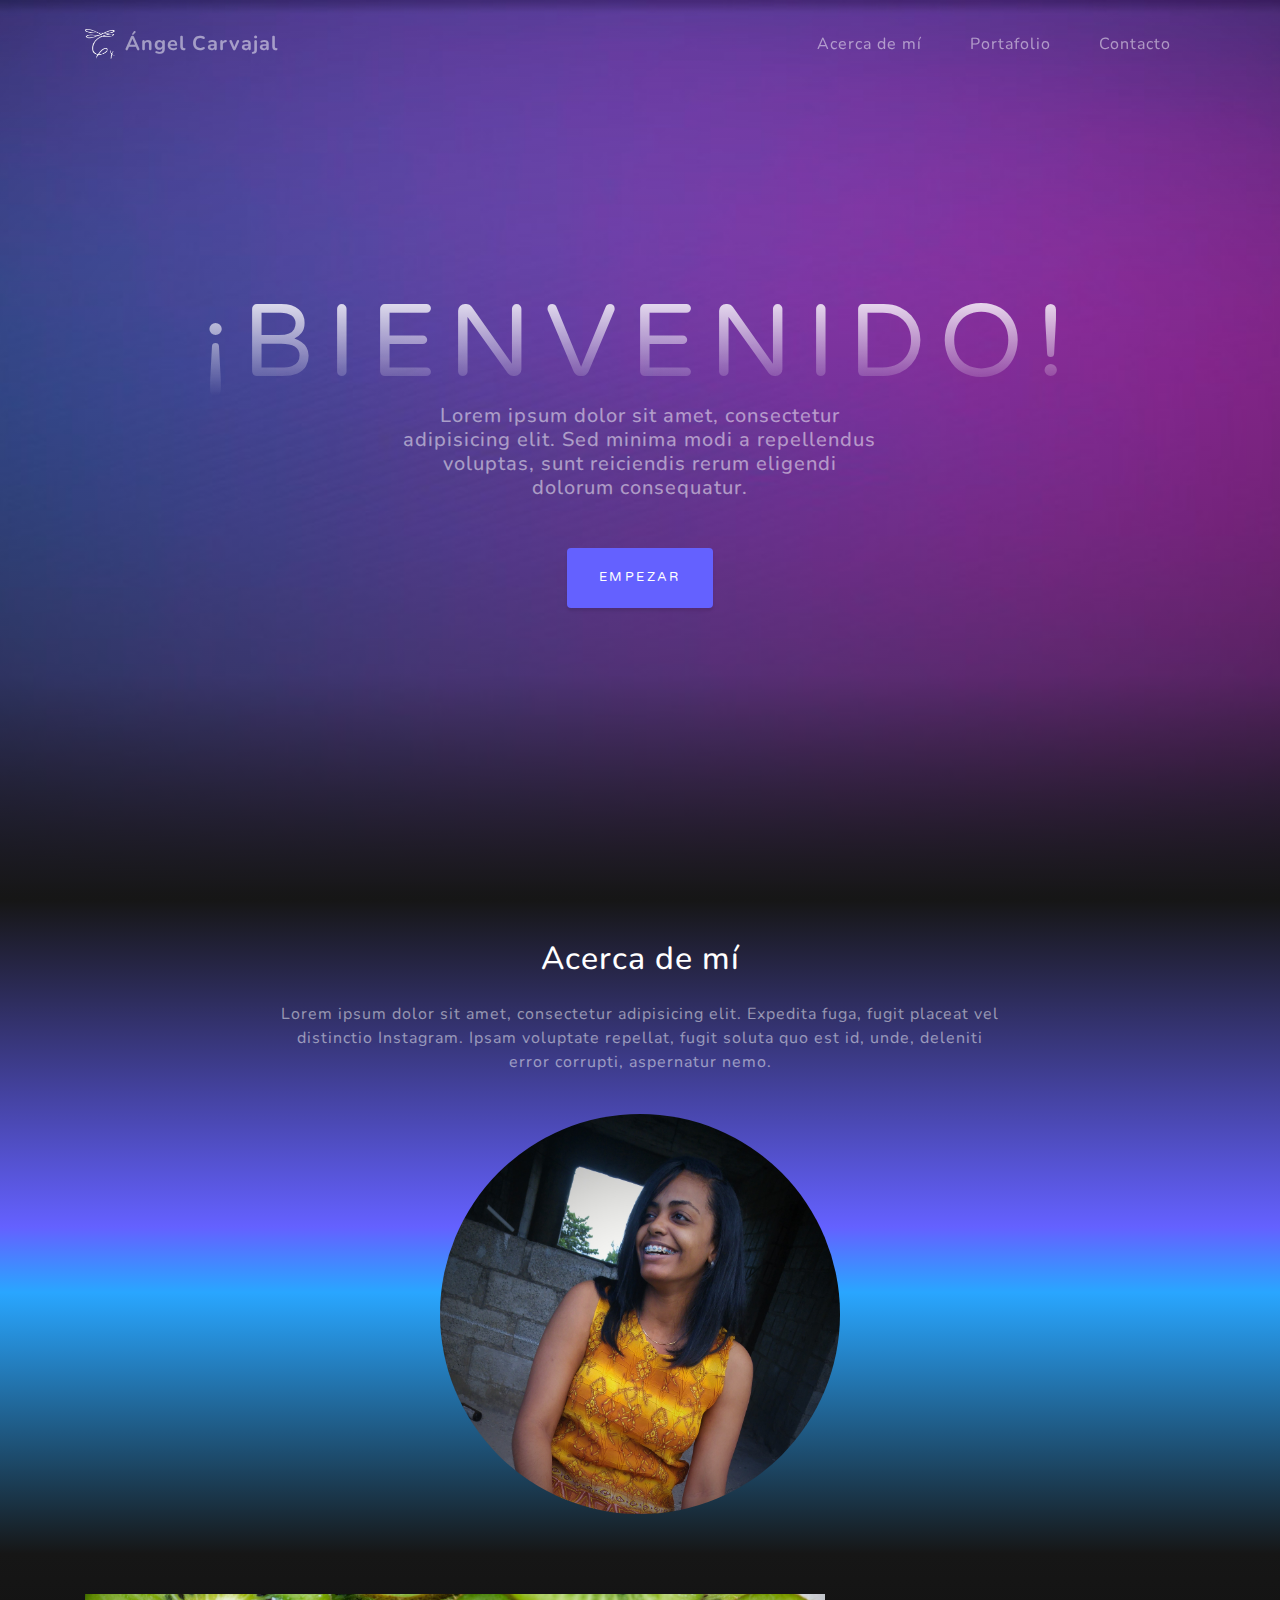
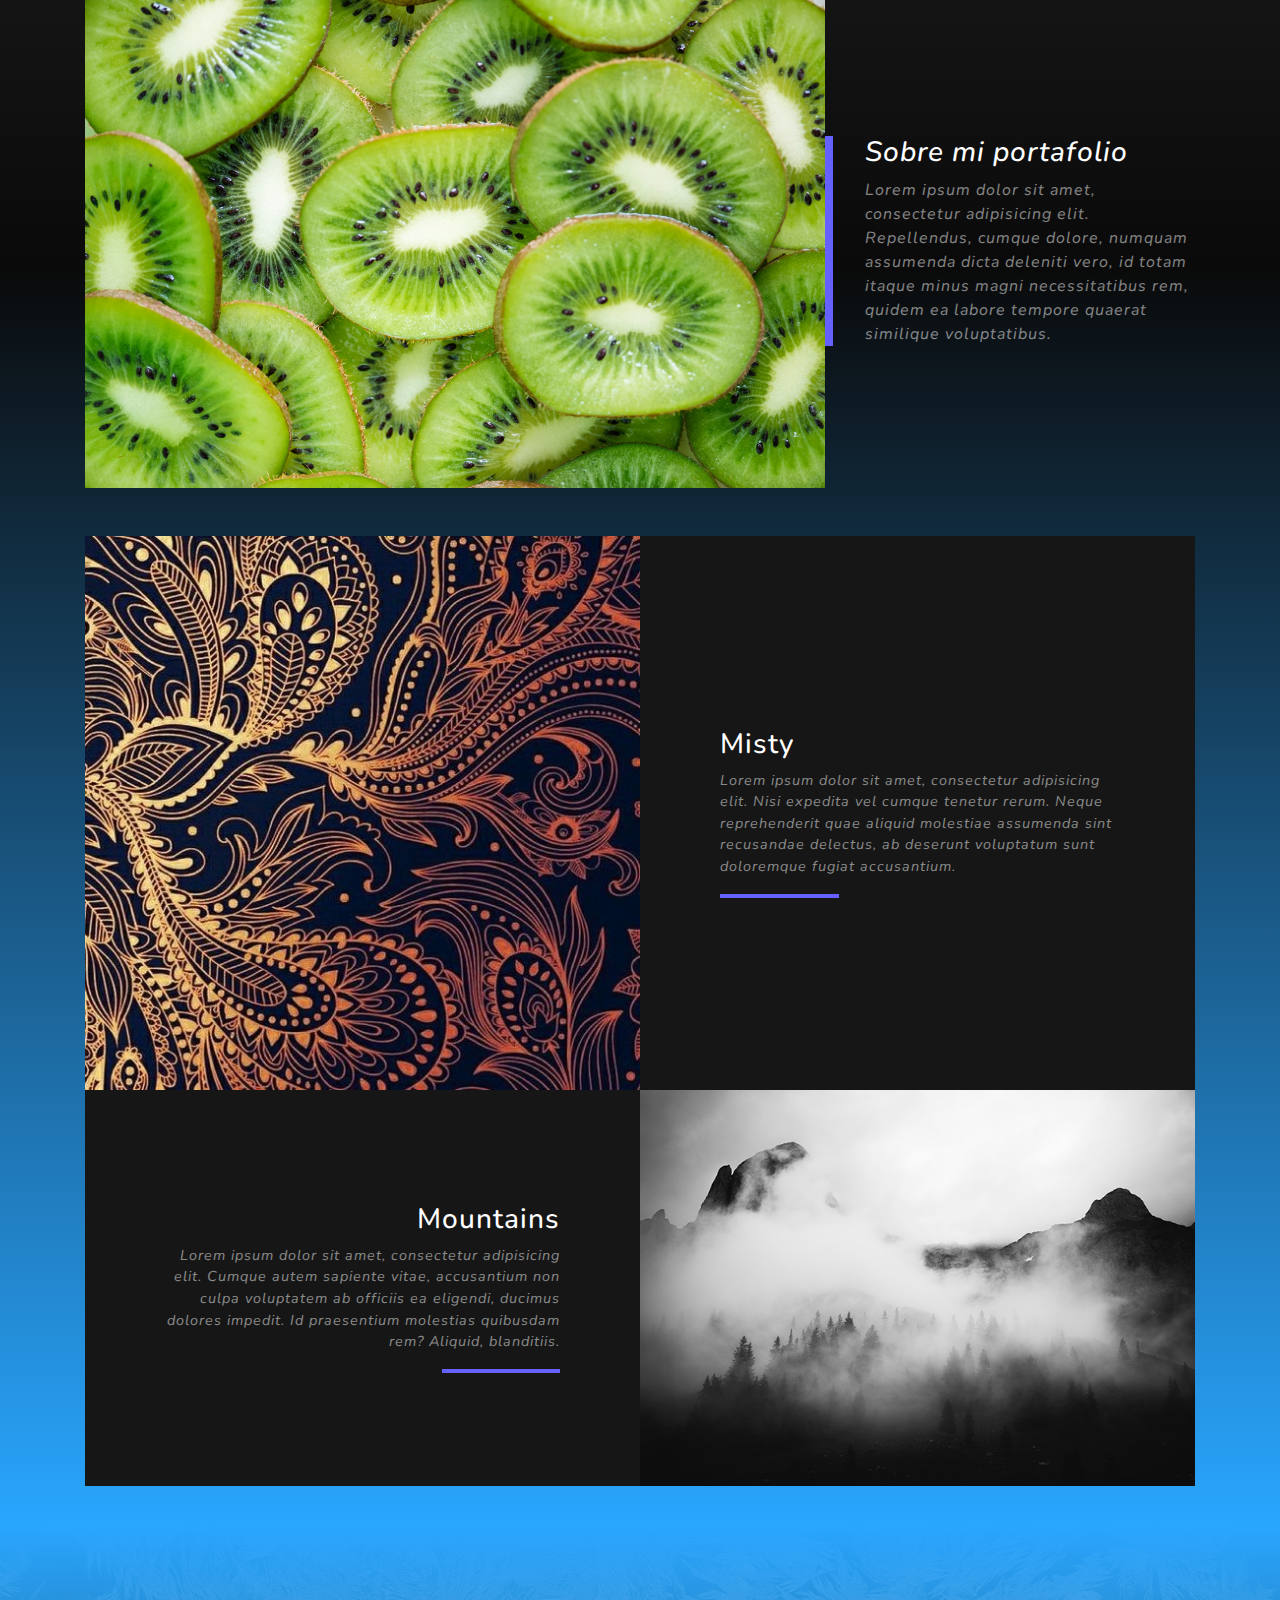
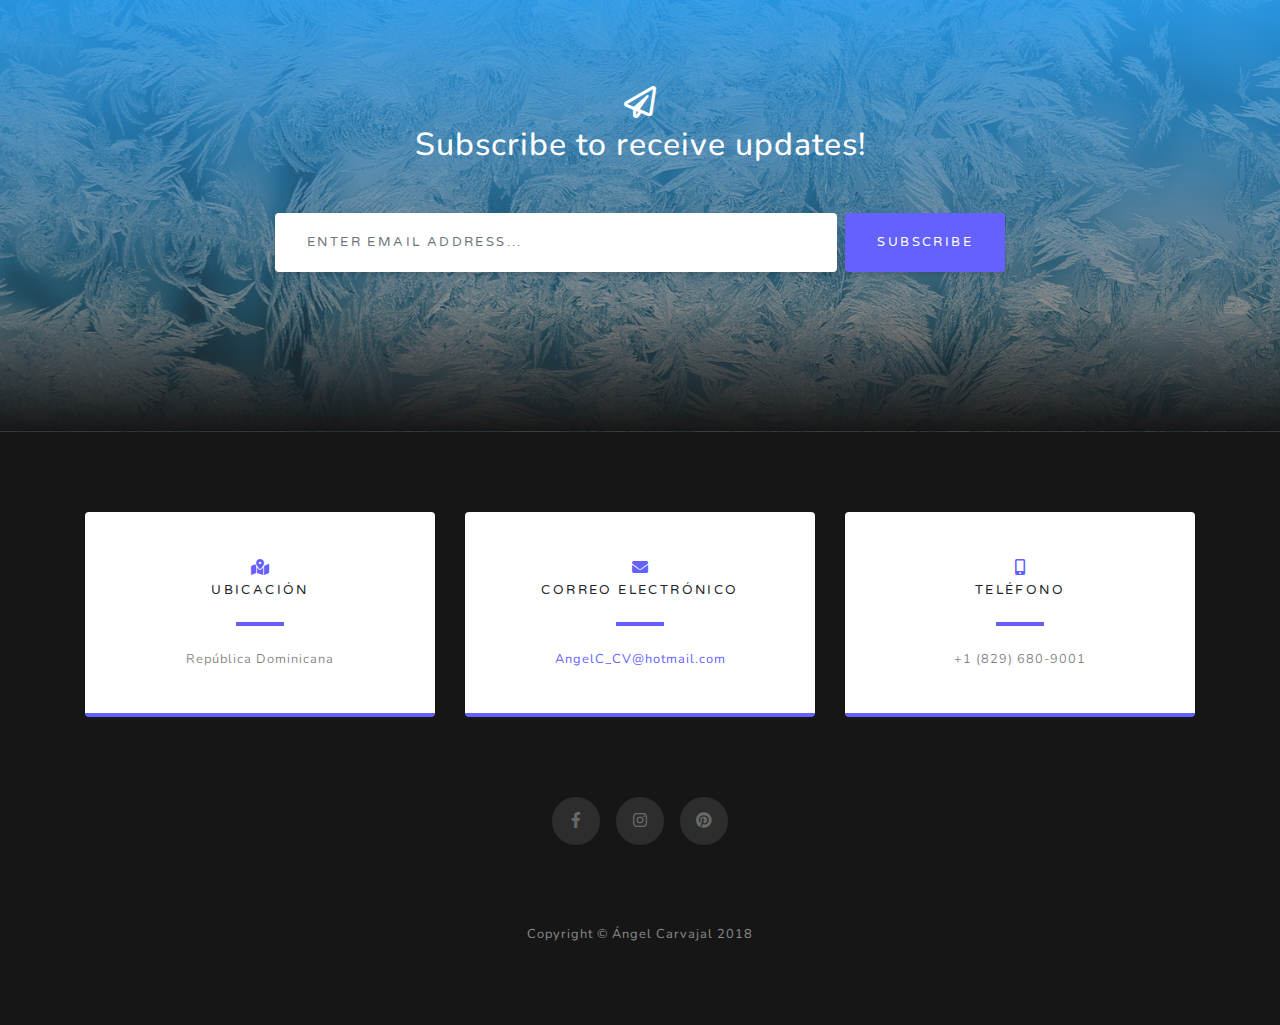
==== index.html @ 0ab81ebf "Css" ====
<!DOCTYPE html>
<html lang="en">

  <head>

    <meta charset="utf-8">
    <meta name="viewport" content="width=device-width, initial-scale=1, shrink-to-fit=no">
    <meta name="description" content="">
    <meta name="author" content="">

    <title>ACarvajal's Portafolio</title>

    <!-- Bootstrap core CSS -->
    <link href="vendor/bootstrap/css/bootstrap.min.css" rel="stylesheet">

    <!-- Custom fonts for this template -->
    <link href="vendor/fontawesome-free/css/all.min.css" rel="stylesheet">
    <link href="https://fonts.googleapis.com/css?family=Varela+Round" rel="stylesheet">
    <link href="https://fonts.googleapis.com/css?family=Nunito:200,200i,300,300i,400,400i,600,600i,700,700i,800,800i,900,900i" rel="stylesheet">

    <!-- Custom styles for this template -->
    <link href="css/grayscale.min.css" rel="stylesheet">
    <link rel="stylesheet" type="text/css" href="css/custom.css">
  </head>

  <body id="page-top">

    <!-- Navigation -->
    <nav class="navbar navbar-expand-lg navbar-light fixed-top" id="mainNav">
      <div class="container">
        <a class="navbar-brand js-scroll-trigger" href="#page-top">
          <img src="img/Logo.png" id="logoBlanco" width="30" height="30" class="align-top">
          <img src="img/black-logo.png" id="logoNegro" width="30" height="30" class="align-top">
         Ángel Carvajal</a>
        <button class="navbar-toggler navbar-toggler-right" type="button" data-toggle="collapse" data-target="#navbarResponsive" aria-controls="navbarResponsive" aria-expanded="false" aria-label="Toggle navigation">
          Menu
          <i class="fas fa-bars"></i>
        </button>
        <div class="collapse navbar-collapse" id="navbarResponsive">
          <ul class="navbar-nav ml-auto">
            <li class="nav-item">
              <a class="nav-link js-scroll-trigger" href="#about">Acerca de mí</a>
            </li>
            <li class="nav-item">
              <a class="nav-link js-scroll-trigger" href="#projects">Portafolio</a>
            </li>
            <li class="nav-item">
              <a class="nav-link js-scroll-trigger" href="#signup">Contacto</a>
            </li>
          </ul>
        </div>
      </div>
    </nav>

    <!-- Header -->
    <header class="masthead">
      <div class="container d-flex h-100 align-items-center">
        <div class="mx-auto text-center">
          <h1 class="mx-auto my-0 text-uppercase">¡Bienvenido!</h1>
          <h2 class="text-white-50 mx-auto mt-2 mb-5">Lorem ipsum dolor sit amet, consectetur adipisicing elit. Sed minima modi a repellendus voluptas, sunt reiciendis rerum eligendi dolorum consequatur.</h2>
          <a href="#about" class="btn btn-primary js-scroll-trigger">Empezar</a>
        </div>
      </div>
    </header>

    <!-- About Section -->
    <section id="about" class="about-section text-center">
      <div class="container">
        <div class="row">
          <div class="col-lg-8 mx-auto">
            <h2 class="text-white mb-4">Acerca de mí</h2>
            <p class="text-white-50">Lorem ipsum dolor sit amet, consectetur adipisicing elit. Expedita fuga, fugit placeat vel distinctio Instagram. Ipsam voluptate repellat, fugit soluta quo est id, unde, deleniti error corrupti, aspernatur nemo.</p>
          </div>
        </div>
        <img src="img/me.jpg" width="400" height="400" class="rounded-circle mx-auto d-block" alt="">
      </div>
    </section>
    
    <!-- Projects Section -->
    <section id="projects" class="projects-section bg-light">
      <div class="container">

        <!-- Featured Project Row -->
        <div class="row align-items-center no-gutters mb-4 mb-lg-5">
          <div class="col-xl-8 col-lg-7">
            <img class="img-fluid mb-3 mb-lg-0" src="img/kiwi.jpg" alt="">
          </div>
          <div class="col-xl-4 col-lg-5">
            <div class="featured-text text-center text-lg-left">
              <h3>Sobre mi portafolio</h3>
              <p class="text-white-50 mb-0">Lorem ipsum dolor sit amet, consectetur adipisicing elit. Repellendus, cumque dolore, numquam assumenda dicta deleniti vero, id totam itaque minus magni necessitatibus rem, quidem ea labore tempore quaerat similique voluptatibus.</p>
            </div>
          </div>
        </div>

        <!-- Project One Row -->
        <div class="row justify-content-center no-gutters mb-5 mb-lg-0">
          <div class="col-lg-6">
            <img class="img-fluid" src="img/demo-image-01.jpg" alt="">
          </div>
          <div class="col-lg-6">
            <div class="bg-black text-center h-100 project">
              <div class="d-flex h-100">
                <div class="project-text w-100 my-auto text-center text-lg-left">
                  <h3 class="text-white">Misty</h3>
                  <p class="mb-0 text-white-50"><em>Lorem ipsum dolor sit amet, consectetur adipisicing elit. Nisi expedita vel cumque tenetur rerum. Neque reprehenderit quae aliquid molestiae assumenda sint recusandae delectus, ab deserunt voluptatum sunt doloremque fugiat accusantium.</em></p>
                  <hr class="d-none d-lg-block mb-0 ml-0">
                </div>
              </div>
            </div>
          </div>
        </div>

        <!-- Project Two Row -->
        <div class="row justify-content-center no-gutters">
          <div class="col-lg-6">
            <img class="img-fluid" src="img/demo-image-02.jpg" alt="">
          </div>
          <div class="col-lg-6 order-lg-first">
            <div class="bg-black text-center h-100 project">
              <div class="d-flex h-100">
                <div class="project-text w-100 my-auto text-center text-lg-right">
                  <h3 class="text-white">Mountains</h3>
                  <p class="mb-0 text-white-50"><em>Lorem ipsum dolor sit amet, consectetur adipisicing elit. Cumque autem sapiente vitae, accusantium non culpa voluptatem ab officiis ea eligendi, ducimus dolores impedit. Id praesentium molestias quibusdam rem? Aliquid, blanditiis.</em></p>
                  <hr class="d-none d-lg-block mb-0 mr-0">
                </div>
              </div>
            </div>
          </div>
        </div>

      </div>
    </section>

    

    <!-- Signup Section -->
    <section id="signup" class="signup-section">
      <div class="container">
        <div class="row">
          <div class="col-md-10 col-lg-8 mx-auto text-center">

            <i class="far fa-paper-plane fa-2x mb-2 text-white"></i>
            <h2 class="text-white mb-5">Subscribe to receive updates!</h2>

            <form class="form-inline d-flex">
              <input type="email" class="form-control flex-fill mr-0 mr-sm-2 mb-3 mb-sm-0" id="inputEmail" placeholder="Enter email address...">
              <button type="submit" class="btn btn-primary mx-auto">Subscribe</button>
            </form>

          </div>
        </div>
      </div>
    </section>

    <!-- Contact Section -->
    <section class="contact-section bg-black">
      <div class="container">

        <div class="row">

          <div class="col-md-4 mb-3 mb-md-0">
            <div class="card py-4 h-100">
              <div class="card-body text-center">
                <i class="fas fa-map-marked-alt text-primary mb-2"></i>
                <h4 class="text-uppercase m-0">Ubicación</h4>
                <hr class="my-4">
                <div class="small text-black-50">República Dominicana</div>
              </div>
            </div>
          </div>

          <div class="col-md-4 mb-3 mb-md-0">
            <div class="card py-4 h-100">
              <div class="card-body text-center">
                <i class="fas fa-envelope text-primary mb-2"></i>
                <h4 class="text-uppercase m-0">Correo electrónico</h4>
                <hr class="my-4">
                <div class="small text-black-50">
                  <a href="#">AngelC_CV@hotmail.com</a>
                </div>
              </div>
            </div>
          </div>

          <div class="col-md-4 mb-3 mb-md-0">
            <div class="card py-4 h-100">
              <div class="card-body text-center">
                <i class="fas fa-mobile-alt text-primary mb-2"></i>
                <h4 class="text-uppercase m-0">Teléfono</h4>
                <hr class="my-4">
                <div class="small text-black-50">+1 (829) 680-9001</div>
              </div>
            </div>
          </div>
        </div>

        <div class="social d-flex justify-content-center">
          <a href="#" class="mx-2" data-toggle="tooltip" data-placement="bottom" title="Angel Carvajal Veras" target="_blank">
            <i class="fab fa-facebook-f"></i>
          </a>
          <a href="https://www.instagram.com/angelccarvajal" class="mx-2" data-toggle="tooltip" data-placement="bottom" title="AngelCCarvajal" target="_blank">
            <i class="fab fa-instagram"></i>
          </a>
          <a href="https://www.pinterest.com/AngelCCVeras/" class="mx-2" data-toggle="tooltip" data-placement="bottom" title="AngelCCVeras" target="_blank">
            <i class="fab fa-pinterest"></i>
          </a>
        </div>

      </div>
    </section>

    <!-- Footer -->
    <footer class="bg-black small text-center text-white-50">
      <div class="container">
        Copyright &copy; Ángel Carvajal 2018
      </div>
    </footer>

    <!-- Bootstrap core JavaScript -->
    <script src="vendor/jquery/jquery.min.js"></script>
    <script src="vendor/bootstrap/js/bootstrap.bundle.min.js"></script>

    <!-- Plugin JavaScript -->
    <script src="vendor/jquery-easing/jquery.easing.min.js"></script>

    <!-- Custom scripts for this template -->
    <script src="js/grayscale.js"></script>
    <script src="js/custom.js"></script>

  </body>

</html>
---- vendor/fontawesome-free/css/all.min.css ----
/*!
 * Font Awesome Free 5.2.0 by @fontawesome - https://fontawesome.com
 * License - https://fontawesome.com/license (Icons: CC BY 4.0, Fonts: SIL OFL 1.1, Code: MIT License)
 */
.fa,.fab,.fal,.far,.fas{-moz-osx-font-smoothing:grayscale;-webkit-font-smoothing:antialiased;display:inline-block;font-style:normal;font-variant:normal;text-rendering:auto;line-height:1}.fa-lg{font-size:1.33333em;line-height:.75em;vertical-align:-.0667em}.fa-xs{font-size:.75em}.fa-sm{font-size:.875em}.fa-1x{font-size:1em}.fa-2x{font-size:2em}.fa-3x{font-size:3em}.fa-4x{font-size:4em}.fa-5x{font-size:5em}.fa-6x{font-size:6em}.fa-7x{font-size:7em}.fa-8x{font-size:8em}.fa-9x{font-size:9em}.fa-10x{font-size:10em}.fa-fw{text-align:center;width:1.25em}.fa-ul{list-style-type:none;margin-left:2.5em;padding-left:0}.fa-ul>li{position:relative}.fa-li{left:-2em;position:absolute;text-align:center;width:2em;line-height:inherit}.fa-border{border:.08em solid #eee;border-radius:.1em;padding:.2em .25em .15em}.fa-pull-left{float:left}.fa-pull-right{float:right}.fa.fa-pull-left,.fab.fa-pull-left,.fal.fa-pull-left,.far.fa-pull-left,.fas.fa-pull-left{margin-right:.3em}.fa.fa-pull-right,.fab.fa-pull-right,.fal.fa-pull-right,.far.fa-pull-right,.fas.fa-pull-right{margin-left:.3em}.fa-spin{animation:a 2s infinite linear}.fa-pulse{animation:a 1s infinite steps(8)}@keyframes a{0%{transform:rotate(0deg)}to{transform:rotate(1turn)}}.fa-rotate-90{-ms-filter:"progid:DXImageTransform.Microsoft.BasicImage(rotation=1)";transform:rotate(90deg)}.fa-rotate-180{-ms-filter:"progid:DXImageTransform.Microsoft.BasicImage(rotation=2)";transform:rotate(180deg)}.fa-rotate-270{-ms-filter:"progid:DXImageTransform.Microsoft.BasicImage(rotation=3)";transform:rotate(270deg)}.fa-flip-horizontal{-ms-filter:"progid:DXImageTransform.Microsoft.BasicImage(rotation=0, mirror=1)";transform:scaleX(-1)}.fa-flip-vertical{transform:scaleY(-1)}.fa-flip-horizontal.fa-flip-vertical,.fa-flip-vertical{-ms-filter:"progid:DXImageTransform.Microsoft.BasicImage(rotation=2, mirror=1)"}.fa-flip-horizontal.fa-flip-vertical{transform:scale(-1)}:root .fa-flip-horizontal,:root .fa-flip-vertical,:root .fa-rotate-90,:root .fa-rotate-180,:root .fa-rotate-270{-webkit-filter:none;filter:none}.fa-stack{display:inline-block;height:2em;line-height:2em;position:relative;vertical-align:middle;width:2em}.fa-stack-1x,.fa-stack-2x{left:0;position:absolute;text-align:center;width:100%}.fa-stack-1x{line-height:inherit}.fa-stack-2x{font-size:2em}.fa-inverse{color:#fff}.fa-500px:before{content:"\f26e"}.fa-accessible-icon:before{content:"\f368"}.fa-accusoft:before{content:"\f369"}.fa-address-book:before{content:"\f2b9"}.fa-address-card:before{content:"\f2bb"}.fa-adjust:before{content:"\f042"}.fa-adn:before{content:"\f170"}.fa-adversal:before{content:"\f36a"}.fa-affiliatetheme:before{content:"\f36b"}.fa-air-freshener:before{content:"\f5d0"}.fa-algolia:before{content:"\f36c"}.fa-align-center:before{content:"\f037"}.fa-align-justify:before{content:"\f039"}.fa-align-left:before{content:"\f036"}.fa-align-right:before{content:"\f038"}.fa-allergies:before{content:"\f461"}.fa-amazon:before{content:"\f270"}.fa-amazon-pay:before{content:"\f42c"}.fa-ambulance:before{content:"\f0f9"}.fa-american-sign-language-interpreting:before{content:"\f2a3"}.fa-amilia:before{content:"\f36d"}.fa-anchor:before{content:"\f13d"}.fa-android:before{content:"\f17b"}.fa-angellist:before{content:"\f209"}.fa-angle-double-down:before{content:"\f103"}.fa-angle-double-left:before{content:"\f100"}.fa-angle-double-right:before{content:"\f101"}.fa-angle-double-up:before{content:"\f102"}.fa-angle-down:before{content:"\f107"}.fa-angle-left:before{content:"\f104"}.fa-angle-right:before{content:"\f105"}.fa-angle-up:before{content:"\f106"}.fa-angry:before{content:"\f556"}.fa-angrycreative:before{content:"\f36e"}.fa-angular:before{content:"\f420"}.fa-app-store:before{content:"\f36f"}.fa-app-store-ios:before{content:"\f370"}.fa-apper:before{content:"\f371"}.fa-apple:before{content:"\f179"}.fa-apple-alt:before{content:"\f5d1"}.fa-apple-pay:before{content:"\f415"}.fa-archive:before{content:"\f187"}.fa-archway:before{content:"\f557"}.fa-arrow-alt-circle-down:before{content:"\f358"}.fa-arrow-alt-circle-left:before{content:"\f359"}.fa-arrow-alt-circle-right:before{content:"\f35a"}.fa-arrow-alt-circle-up:before{content:"\f35b"}.fa-arrow-circle-down:before{content:"\f0ab"}.fa-arrow-circle-left:before{content:"\f0a8"}.fa-arrow-circle-right:before{content:"\f0a9"}.fa-arrow-circle-up:before{content:"\f0aa"}.fa-arrow-down:before{content:"\f063"}.fa-arrow-left:before{content:"\f060"}.fa-arrow-right:before{content:"\f061"}.fa-arrow-up:before{content:"\f062"}.fa-arrows-alt:before{content:"\f0b2"}.fa-arrows-alt-h:before{content:"\f337"}.fa-arrows-alt-v:before{content:"\f338"}.fa-assistive-listening-systems:before{content:"\f2a2"}.fa-asterisk:before{content:"\f069"}.fa-asymmetrik:before{content:"\f372"}.fa-at:before{content:"\f1fa"}.fa-atlas:before{content:"\f558"}.fa-atom:before{content:"\f5d2"}.fa-audible:before{content:"\f373"}.fa-audio-description:before{content:"\f29e"}.fa-autoprefixer:before{content:"\f41c"}.fa-avianex:before{content:"\f374"}.fa-aviato:before{content:"\f421"}.fa-award:before{content:"\f559"}.fa-aws:before{content:"\f375"}.fa-backspace:before{content:"\f55a"}.fa-backward:before{content:"\f04a"}.fa-balance-scale:before{content:"\f24e"}.fa-ban:before{content:"\f05e"}.fa-band-aid:before{content:"\f462"}.fa-bandcamp:before{content:"\f2d5"}.fa-barcode:before{content:"\f02a"}.fa-bars:before{content:"\f0c9"}.fa-baseball-ball:before{content:"\f433"}.fa-basketball-ball:before{content:"\f434"}.fa-bath:before{content:"\f2cd"}.fa-battery-empty:before{content:"\f244"}.fa-battery-full:before{content:"\f240"}.fa-battery-half:before{content:"\f242"}.fa-battery-quarter:before{content:"\f243"}.fa-battery-three-quarters:before{content:"\f241"}.fa-bed:before{content:"\f236"}.fa-beer:before{content:"\f0fc"}.fa-behance:before{content:"\f1b4"}.fa-behance-square:before{content:"\f1b5"}.fa-bell:before{content:"\f0f3"}.fa-bell-slash:before{content:"\f1f6"}.fa-bezier-curve:before{content:"\f55b"}.fa-bicycle:before{content:"\f206"}.fa-bimobject:before{content:"\f378"}.fa-binoculars:before{content:"\f1e5"}.fa-birthday-cake:before{content:"\f1fd"}.fa-bitbucket:before{content:"\f171"}.fa-bitcoin:before{content:"\f379"}.fa-bity:before{content:"\f37a"}.fa-black-tie:before{content:"\f27e"}.fa-blackberry:before{content:"\f37b"}.fa-blender:before{content:"\f517"}.fa-blind:before{content:"\f29d"}.fa-blogger:before{content:"\f37c"}.fa-blogger-b:before{content:"\f37d"}.fa-bluetooth:before{content:"\f293"}.fa-bluetooth-b:before{content:"\f294"}.fa-bold:before{content:"\f032"}.fa-bolt:before{content:"\f0e7"}.fa-bomb:before{content:"\f1e2"}.fa-bone:before{content:"\f5d7"}.fa-bong:before{content:"\f55c"}.fa-book:before{content:"\f02d"}.fa-book-open:before{content:"\f518"}.fa-book-reader:before{content:"\f5da"}.fa-bookmark:before{content:"\f02e"}.fa-bowling-ball:before{content:"\f436"}.fa-box:before{content:"\f466"}.fa-box-open:before{content:"\f49e"}.fa-boxes:before{content:"\f468"}.fa-braille:before{content:"\f2a1"}.fa-brain:before{content:"\f5dc"}.fa-briefcase:before{content:"\f0b1"}.fa-briefcase-medical:before{content:"\f469"}.fa-broadcast-tower:before{content:"\f519"}.fa-broom:before{content:"\f51a"}.fa-brush:before{content:"\f55d"}.fa-btc:before{content:"\f15a"}.fa-bug:before{content:"\f188"}.fa-building:before{content:"\f1ad"}.fa-bullhorn:before{content:"\f0a1"}.fa-bullseye:before{content:"\f140"}.fa-burn:before{content:"\f46a"}.fa-buromobelexperte:before{content:"\f37f"}.fa-bus:before{content:"\f207"}.fa-bus-alt:before{content:"\f55e"}.fa-buysellads:before{content:"\f20d"}.fa-calculator:before{content:"\f1ec"}.fa-calendar:before{content:"\f133"}.fa-calendar-alt:before{content:"\f073"}.fa-calendar-check:before{content:"\f274"}.fa-calendar-minus:before{content:"\f272"}.fa-calendar-plus:before{content:"\f271"}.fa-calendar-times:before{content:"\f273"}.fa-camera:before{content:"\f030"}.fa-camera-retro:before{content:"\f083"}.fa-cannabis:before{content:"\f55f"}.fa-capsules:before{content:"\f46b"}.fa-car:before{content:"\f1b9"}.fa-car-alt:before{content:"\f5de"}.fa-car-battery:before{content:"\f5df"}.fa-car-crash:before{content:"\f5e1"}.fa-car-side:before{content:"\f5e4"}.fa-caret-down:before{content:"\f0d7"}.fa-caret-left:before{content:"\f0d9"}.fa-caret-right:before{content:"\f0da"}.fa-caret-square-down:before{content:"\f150"}.fa-caret-square-left:before{content:"\f191"}.fa-caret-square-right:before{content:"\f152"}.fa-caret-square-up:before{content:"\f151"}.fa-caret-up:before{content:"\f0d8"}.fa-cart-arrow-down:before{content:"\f218"}.fa-cart-plus:before{content:"\f217"}.fa-cc-amazon-pay:before{content:"\f42d"}.fa-cc-amex:before{content:"\f1f3"}.fa-cc-apple-pay:before{content:"\f416"}.fa-cc-diners-club:before{content:"\f24c"}.fa-cc-discover:before{content:"\f1f2"}.fa-cc-jcb:before{content:"\f24b"}.fa-cc-mastercard:before{content:"\f1f1"}.fa-cc-paypal:before{content:"\f1f4"}.fa-cc-stripe:before{content:"\f1f5"}.fa-cc-visa:before{content:"\f1f0"}.fa-centercode:before{content:"\f380"}.fa-certificate:before{content:"\f0a3"}.fa-chalkboard:before{content:"\f51b"}.fa-chalkboard-teacher:before{content:"\f51c"}.fa-charging-station:before{content:"\f5e7"}.fa-chart-area:before{content:"\f1fe"}.fa-chart-bar:before{content:"\f080"}.fa-chart-line:before{content:"\f201"}.fa-chart-pie:before{content:"\f200"}.fa-check:before{content:"\f00c"}.fa-check-circle:before{content:"\f058"}.fa-check-double:before{content:"\f560"}.fa-check-square:before{content:"\f14a"}.fa-chess:before{content:"\f439"}.fa-chess-bishop:before{content:"\f43a"}.fa-chess-board:before{content:"\f43c"}.fa-chess-king:before{content:"\f43f"}.fa-chess-knight:before{content:"\f441"}.fa-chess-pawn:before{content:"\f443"}.fa-chess-queen:before{content:"\f445"}.fa-chess-rook:before{content:"\f447"}.fa-chevron-circle-down:before{content:"\f13a"}.fa-chevron-circle-left:before{content:"\f137"}.fa-chevron-circle-right:before{content:"\f138"}.fa-chevron-circle-up:before{content:"\f139"}.fa-chevron-down:before{content:"\f078"}.fa-chevron-left:before{content:"\f053"}.fa-chevron-right:before{content:"\f054"}.fa-chevron-up:before{content:"\f077"}.fa-child:before{content:"\f1ae"}.fa-chrome:before{content:"\f268"}.fa-church:before{content:"\f51d"}.fa-circle:before{content:"\f111"}.fa-circle-notch:before{content:"\f1ce"}.fa-clipboard:before{content:"\f328"}.fa-clipboard-check:before{content:"\f46c"}.fa-clipboard-list:before{content:"\f46d"}.fa-clock:before{content:"\f017"}.fa-clone:before{content:"\f24d"}.fa-closed-captioning:before{content:"\f20a"}.fa-cloud:before{content:"\f0c2"}.fa-cloud-download-alt:before{content:"\f381"}.fa-cloud-upload-alt:before{content:"\f382"}.fa-cloudscale:before{content:"\f383"}.fa-cloudsmith:before{content:"\f384"}.fa-cloudversify:before{content:"\f385"}.fa-cocktail:before{content:"\f561"}.fa-code:before{content:"\f121"}.fa-code-branch:before{content:"\f126"}.fa-codepen:before{content:"\f1cb"}.fa-codiepie:before{content:"\f284"}.fa-coffee:before{content:"\f0f4"}.fa-cog:before{content:"\f013"}.fa-cogs:before{content:"\f085"}.fa-coins:before{content:"\f51e"}.fa-columns:before{content:"\f0db"}.fa-comment:before{content:"\f075"}.fa-comment-alt:before{content:"\f27a"}.fa-comment-dots:before{content:"\f4ad"}.fa-comment-slash:before{content:"\f4b3"}.fa-comments:before{content:"\f086"}.fa-compact-disc:before{content:"\f51f"}.fa-compass:before{content:"\f14e"}.fa-compress:before{content:"\f066"}.fa-concierge-bell:before{content:"\f562"}.fa-connectdevelop:before{content:"\f20e"}.fa-contao:before{content:"\f26d"}.fa-cookie:before{content:"\f563"}.fa-cookie-bite:before{content:"\f564"}.fa-copy:before{content:"\f0c5"}.fa-copyright:before{content:"\f1f9"}.fa-couch:before{content:"\f4b8"}.fa-cpanel:before{content:"\f388"}.fa-creative-commons:before{content:"\f25e"}.fa-creative-commons-by:before{content:"\f4e7"}.fa-creative-commons-nc:before{content:"\f4e8"}.fa-creative-commons-nc-eu:before{content:"\f4e9"}.fa-creative-commons-nc-jp:before{content:"\f4ea"}.fa-creative-commons-nd:before{content:"\f4eb"}.fa-creative-commons-pd:before{content:"\f4ec"}.fa-creative-commons-pd-alt:before{content:"\f4ed"}.fa-creative-commons-remix:before{content:"\f4ee"}.fa-creative-commons-sa:before{content:"\f4ef"}.fa-creative-commons-sampling:before{content:"\f4f0"}.fa-creative-commons-sampling-plus:before{content:"\f4f1"}.fa-creative-commons-share:before{content:"\f4f2"}.fa-credit-card:before{content:"\f09d"}.fa-crop:before{content:"\f125"}.fa-crop-alt:before{content:"\f565"}.fa-crosshairs:before{content:"\f05b"}.fa-crow:before{content:"\f520"}.fa-crown:before{content:"\f521"}.fa-css3:before{content:"\f13c"}.fa-css3-alt:before{content:"\f38b"}.fa-cube:before{content:"\f1b2"}.fa-cubes:before{content:"\f1b3"}.fa-cut:before{content:"\f0c4"}.fa-cuttlefish:before{content:"\f38c"}.fa-d-and-d:before{content:"\f38d"}.fa-dashcube:before{content:"\f210"}.fa-database:before{content:"\f1c0"}.fa-deaf:before{content:"\f2a4"}.fa-delicious:before{content:"\f1a5"}.fa-deploydog:before{content:"\f38e"}.fa-deskpro:before{content:"\f38f"}.fa-desktop:before{content:"\f108"}.fa-deviantart:before{content:"\f1bd"}.fa-diagnoses:before{content:"\f470"}.fa-dice:before{content:"\f522"}.fa-dice-five:before{content:"\f523"}.fa-dice-four:before{content:"\f524"}.fa-dice-one:before{content:"\f525"}.fa-dice-six:before{content:"\f526"}.fa-dice-three:before{content:"\f527"}.fa-dice-two:before{content:"\f528"}.fa-digg:before{content:"\f1a6"}.fa-digital-ocean:before{content:"\f391"}.fa-digital-tachograph:before{content:"\f566"}.fa-directions:before{content:"\f5eb"}.fa-discord:before{content:"\f392"}.fa-discourse:before{content:"\f393"}.fa-divide:before{content:"\f529"}.fa-dizzy:before{content:"\f567"}.fa-dna:before{content:"\f471"}.fa-dochub:before{content:"\f394"}.fa-docker:before{content:"\f395"}.fa-dollar-sign:before{content:"\f155"}.fa-dolly:before{content:"\f472"}.fa-dolly-flatbed:before{content:"\f474"}.fa-donate:before{content:"\f4b9"}.fa-door-closed:before{content:"\f52a"}.fa-door-open:before{content:"\f52b"}.fa-dot-circle:before{content:"\f192"}.fa-dove:before{content:"\f4ba"}.fa-download:before{content:"\f019"}.fa-draft2digital:before{content:"\f396"}.fa-drafting-compass:before{content:"\f568"}.fa-draw-polygon:before{content:"\f5ee"}.fa-dribbble:before{content:"\f17d"}.fa-dribbble-square:before{content:"\f397"}.fa-dropbox:before{content:"\f16b"}.fa-drum:before{content:"\f569"}.fa-drum-steelpan:before{content:"\f56a"}.fa-drupal:before{content:"\f1a9"}.fa-dumbbell:before{content:"\f44b"}.fa-dyalog:before{content:"\f399"}.fa-earlybirds:before{content:"\f39a"}.fa-ebay:before{content:"\f4f4"}.fa-edge:before{content:"\f282"}.fa-edit:before{content:"\f044"}.fa-eject:before{content:"\f052"}.fa-elementor:before{content:"\f430"}.fa-ellipsis-h:before{content:"\f141"}.fa-ellipsis-v:before{content:"\f142"}.fa-ello:before{content:"\f5f1"}.fa-ember:before{content:"\f423"}.fa-empire:before{content:"\f1d1"}.fa-envelope:before{content:"\f0e0"}.fa-envelope-open:before{content:"\f2b6"}.fa-envelope-square:before{content:"\f199"}.fa-envira:before{content:"\f299"}.fa-equals:before{content:"\f52c"}.fa-eraser:before{content:"\f12d"}.fa-erlang:before{content:"\f39d"}.fa-ethereum:before{content:"\f42e"}.fa-etsy:before{content:"\f2d7"}.fa-euro-sign:before{content:"\f153"}.fa-exchange-alt:before{content:"\f362"}.fa-exclamation:before{content:"\f12a"}.fa-exclamation-circle:before{content:"\f06a"}.fa-exclamation-triangle:before{content:"\f071"}.fa-expand:before{content:"\f065"}.fa-expand-arrows-alt:before{content:"\f31e"}.fa-expeditedssl:before{content:"\f23e"}.fa-external-link-alt:before{content:"\f35d"}.fa-external-link-square-alt:before{content:"\f360"}.fa-eye:before{content:"\f06e"}.fa-eye-dropper:before{content:"\f1fb"}.fa-eye-slash:before{content:"\f070"}.fa-facebook:before{content:"\f09a"}.fa-facebook-f:before{content:"\f39e"}.fa-facebook-messenger:before{content:"\f39f"}.fa-facebook-square:before{content:"\f082"}.fa-fast-backward:before{content:"\f049"}.fa-fast-forward:before{content:"\f050"}.fa-fax:before{content:"\f1ac"}.fa-feather:before{content:"\f52d"}.fa-feather-alt:before{content:"\f56b"}.fa-female:before{content:"\f182"}.fa-fighter-jet:before{content:"\f0fb"}.fa-file:before{content:"\f15b"}.fa-file-alt:before{content:"\f15c"}.fa-file-archive:before{content:"\f1c6"}.fa-file-audio:before{content:"\f1c7"}.fa-file-code:before{content:"\f1c9"}.fa-file-contract:before{content:"\f56c"}.fa-file-download:before{content:"\f56d"}.fa-file-excel:before{content:"\f1c3"}.fa-file-export:before{content:"\f56e"}.fa-file-image:before{content:"\f1c5"}.fa-file-import:before{content:"\f56f"}.fa-file-invoice:before{content:"\f570"}.fa-file-invoice-dollar:before{content:"\f571"}.fa-file-medical:before{content:"\f477"}.fa-file-medical-alt:before{content:"\f478"}.fa-file-pdf:before{content:"\f1c1"}.fa-file-powerpoint:before{content:"\f1c4"}.fa-file-prescription:before{content:"\f572"}.fa-file-signature:before{content:"\f573"}.fa-file-upload:before{content:"\f574"}.fa-file-video:before{content:"\f1c8"}.fa-file-word:before{content:"\f1c2"}.fa-fill:before{content:"\f575"}.fa-fill-drip:before{content:"\f576"}.fa-film:before{content:"\f008"}.fa-filter:before{content:"\f0b0"}.fa-fingerprint:before{content:"\f577"}.fa-fire:before{content:"\f06d"}.fa-fire-extinguisher:before{content:"\f134"}.fa-firefox:before{content:"\f269"}.fa-first-aid:before{content:"\f479"}.fa-first-order:before{content:"\f2b0"}.fa-first-order-alt:before{content:"\f50a"}.fa-firstdraft:before{content:"\f3a1"}.fa-fish:before{content:"\f578"}.fa-flag:before{content:"\f024"}.fa-flag-checkered:before{content:"\f11e"}.fa-flask:before{content:"\f0c3"}.fa-flickr:before{content:"\f16e"}.fa-flipboard:before{content:"\f44d"}.fa-flushed:before{content:"\f579"}.fa-fly:before{content:"\f417"}.fa-folder:before{content:"\f07b"}.fa-folder-open:before{content:"\f07c"}.fa-font:before{content:"\f031"}.fa-font-awesome:before{content:"\f2b4"}.fa-font-awesome-alt:before{content:"\f35c"}.fa-font-awesome-flag:before{content:"\f425"}.fa-font-awesome-logo-full:before{content:"\f4e6"}.fa-fonticons:before{content:"\f280"}.fa-fonticons-fi:before{content:"\f3a2"}.fa-football-ball:before{content:"\f44e"}.fa-fort-awesome:before{content:"\f286"}.fa-fort-awesome-alt:before{content:"\f3a3"}.fa-forumbee:before{content:"\f211"}.fa-forward:before{content:"\f04e"}.fa-foursquare:before{content:"\f180"}.fa-free-code-camp:before{content:"\f2c5"}.fa-freebsd:before{content:"\f3a4"}.fa-frog:before{content:"\f52e"}.fa-frown:before{content:"\f119"}.fa-frown-open:before{content:"\f57a"}.fa-fulcrum:before{content:"\f50b"}.fa-futbol:before{content:"\f1e3"}.fa-galactic-republic:before{content:"\f50c"}.fa-galactic-senate:before{content:"\f50d"}.fa-gamepad:before{content:"\f11b"}.fa-gas-pump:before{content:"\f52f"}.fa-gavel:before{content:"\f0e3"}.fa-gem:before{content:"\f3a5"}.fa-genderless:before{content:"\f22d"}.fa-get-pocket:before{content:"\f265"}.fa-gg:before{content:"\f260"}.fa-gg-circle:before{content:"\f261"}.fa-gift:before{content:"\f06b"}.fa-git:before{content:"\f1d3"}.fa-git-square:before{content:"\f1d2"}.fa-github:before{content:"\f09b"}.fa-github-alt:before{content:"\f113"}.fa-github-square:before{content:"\f092"}.fa-gitkraken:before{content:"\f3a6"}.fa-gitlab:before{content:"\f296"}.fa-gitter:before{content:"\f426"}.fa-glass-martini:before{content:"\f000"}.fa-glass-martini-alt:before{content:"\f57b"}.fa-glasses:before{content:"\f530"}.fa-glide:before{content:"\f2a5"}.fa-glide-g:before{content:"\f2a6"}.fa-globe:before{content:"\f0ac"}.fa-globe-africa:before{content:"\f57c"}.fa-globe-americas:before{content:"\f57d"}.fa-globe-asia:before{content:"\f57e"}.fa-gofore:before{content:"\f3a7"}.fa-golf-ball:before{content:"\f450"}.fa-goodreads:before{content:"\f3a8"}.fa-goodreads-g:before{content:"\f3a9"}.fa-google:before{content:"\f1a0"}.fa-google-drive:before{content:"\f3aa"}.fa-google-play:before{content:"\f3ab"}.fa-google-plus:before{content:"\f2b3"}.fa-google-plus-g:before{content:"\f0d5"}.fa-google-plus-square:before{content:"\f0d4"}.fa-google-wallet:before{content:"\f1ee"}.fa-graduation-cap:before{content:"\f19d"}.fa-gratipay:before{content:"\f184"}.fa-grav:before{content:"\f2d6"}.fa-greater-than:before{content:"\f531"}.fa-greater-than-equal:before{content:"\f532"}.fa-grimace:before{content:"\f57f"}.fa-grin:before{content:"\f580"}.fa-grin-alt:before{content:"\f581"}.fa-grin-beam:before{content:"\f582"}.fa-grin-beam-sweat:before{content:"\f583"}.fa-grin-hearts:before{content:"\f584"}.fa-grin-squint:before{content:"\f585"}.fa-grin-squint-tears:before{content:"\f586"}.fa-grin-stars:before{content:"\f587"}.fa-grin-tears:before{content:"\f588"}.fa-grin-tongue:before{content:"\f589"}.fa-grin-tongue-squint:before{content:"\f58a"}.fa-grin-tongue-wink:before{content:"\f58b"}.fa-grin-wink:before{content:"\f58c"}.fa-grip-horizontal:before{content:"\f58d"}.fa-grip-vertical:before{content:"\f58e"}.fa-gripfire:before{content:"\f3ac"}.fa-grunt:before{content:"\f3ad"}.fa-gulp:before{content:"\f3ae"}.fa-h-square:before{content:"\f0fd"}.fa-hacker-news:before{content:"\f1d4"}.fa-hacker-news-square:before{content:"\f3af"}.fa-hackerrank:before{content:"\f5f7"}.fa-hand-holding:before{content:"\f4bd"}.fa-hand-holding-heart:before{content:"\f4be"}.fa-hand-holding-usd:before{content:"\f4c0"}.fa-hand-lizard:before{content:"\f258"}.fa-hand-paper:before{content:"\f256"}.fa-hand-peace:before{content:"\f25b"}.fa-hand-point-down:before{content:"\f0a7"}.fa-hand-point-left:before{content:"\f0a5"}.fa-hand-point-right:before{content:"\f0a4"}.fa-hand-point-up:before{content:"\f0a6"}.fa-hand-pointer:before{content:"\f25a"}.fa-hand-rock:before{content:"\f255"}.fa-hand-scissors:before{content:"\f257"}.fa-hand-spock:before{content:"\f259"}.fa-hands:before{content:"\f4c2"}.fa-hands-helping:before{content:"\f4c4"}.fa-handshake:before{content:"\f2b5"}.fa-hashtag:before{content:"\f292"}.fa-hdd:before{content:"\f0a0"}.fa-heading:before{content:"\f1dc"}.fa-headphones:before{content:"\f025"}.fa-headphones-alt:before{content:"\f58f"}.fa-headset:before{content:"\f590"}.fa-heart:before{content:"\f004"}.fa-heartbeat:before{content:"\f21e"}.fa-helicopter:before{content:"\f533"}.fa-highlighter:before{content:"\f591"}.fa-hips:before{content:"\f452"}.fa-hire-a-helper:before{content:"\f3b0"}.fa-history:before{content:"\f1da"}.fa-hockey-puck:before{content:"\f453"}.fa-home:before{content:"\f015"}.fa-hooli:before{content:"\f427"}.fa-hornbill:before{content:"\f592"}.fa-hospital:before{content:"\f0f8"}.fa-hospital-alt:before{content:"\f47d"}.fa-hospital-symbol:before{content:"\f47e"}.fa-hot-tub:before{content:"\f593"}.fa-hotel:before{content:"\f594"}.fa-hotjar:before{content:"\f3b1"}.fa-hourglass:before{content:"\f254"}.fa-hourglass-end:before{content:"\f253"}.fa-hourglass-half:before{content:"\f252"}.fa-hourglass-start:before{content:"\f251"}.fa-houzz:before{content:"\f27c"}.fa-html5:before{content:"\f13b"}.fa-hubspot:before{content:"\f3b2"}.fa-i-cursor:before{content:"\f246"}.fa-id-badge:before{content:"\f2c1"}.fa-id-card:before{content:"\f2c2"}.fa-id-card-alt:before{content:"\f47f"}.fa-image:before{content:"\f03e"}.fa-images:before{content:"\f302"}.fa-imdb:before{content:"\f2d8"}.fa-inbox:before{content:"\f01c"}.fa-indent:before{content:"\f03c"}.fa-industry:before{content:"\f275"}.fa-infinity:before{content:"\f534"}.fa-info:before{content:"\f129"}.fa-info-circle:before{content:"\f05a"}.fa-instagram:before{content:"\f16d"}.fa-internet-explorer:before{content:"\f26b"}.fa-ioxhost:before{content:"\f208"}.fa-italic:before{content:"\f033"}.fa-itunes:before{content:"\f3b4"}.fa-itunes-note:before{content:"\f3b5"}.fa-java:before{content:"\f4e4"}.fa-jedi-order:before{content:"\f50e"}.fa-jenkins:before{content:"\f3b6"}.fa-joget:before{content:"\f3b7"}.fa-joint:before{content:"\f595"}.fa-joomla:before{content:"\f1aa"}.fa-js:before{content:"\f3b8"}.fa-js-square:before{content:"\f3b9"}.fa-jsfiddle:before{content:"\f1cc"}.fa-kaggle:before{content:"\f5fa"}.fa-key:before{content:"\f084"}.fa-keybase:before{content:"\f4f5"}.fa-keyboard:before{content:"\f11c"}.fa-keycdn:before{content:"\f3ba"}.fa-kickstarter:before{content:"\f3bb"}.fa-kickstarter-k:before{content:"\f3bc"}.fa-kiss:before{content:"\f596"}.fa-kiss-beam:before{content:"\f597"}.fa-kiss-wink-heart:before{content:"\f598"}.fa-kiwi-bird:before{content:"\f535"}.fa-korvue:before{content:"\f42f"}.fa-language:before{content:"\f1ab"}.fa-laptop:before{content:"\f109"}.fa-laptop-code:before{content:"\f5fc"}.fa-laravel:before{content:"\f3bd"}.fa-lastfm:before{content:"\f202"}.fa-lastfm-square:before{content:"\f203"}.fa-laugh:before{content:"\f599"}.fa-laugh-beam:before{content:"\f59a"}.fa-laugh-squint:before{content:"\f59b"}.fa-laugh-wink:before{content:"\f59c"}.fa-layer-group:before{content:"\f5fd"}.fa-leaf:before{content:"\f06c"}.fa-leanpub:before{content:"\f212"}.fa-lemon:before{content:"\f094"}.fa-less:before{content:"\f41d"}.fa-less-than:before{content:"\f536"}.fa-less-than-equal:before{content:"\f537"}.fa-level-down-alt:before{content:"\f3be"}.fa-level-up-alt:before{content:"\f3bf"}.fa-life-ring:before{content:"\f1cd"}.fa-lightbulb:before{content:"\f0eb"}.fa-line:before{content:"\f3c0"}.fa-link:before{content:"\f0c1"}.fa-linkedin:before{content:"\f08c"}.fa-linkedin-in:before{content:"\f0e1"}.fa-linode:before{content:"\f2b8"}.fa-linux:before{content:"\f17c"}.fa-lira-sign:before{content:"\f195"}.fa-list:before{content:"\f03a"}.fa-list-alt:before{content:"\f022"}.fa-list-ol:before{content:"\f0cb"}.fa-list-ul:before{content:"\f0ca"}.fa-location-arrow:before{content:"\f124"}.fa-lock:before{content:"\f023"}.fa-lock-open:before{content:"\f3c1"}.fa-long-arrow-alt-down:before{content:"\f309"}.fa-long-arrow-alt-left:before{content:"\f30a"}.fa-long-arrow-alt-right:before{content:"\f30b"}.fa-long-arrow-alt-up:before{content:"\f30c"}.fa-low-vision:before{content:"\f2a8"}.fa-luggage-cart:before{content:"\f59d"}.fa-lyft:before{content:"\f3c3"}.fa-magento:before{content:"\f3c4"}.fa-magic:before{content:"\f0d0"}.fa-magnet:before{content:"\f076"}.fa-mailchimp:before{content:"\f59e"}.fa-male:before{content:"\f183"}.fa-mandalorian:before{content:"\f50f"}.fa-map:before{content:"\f279"}.fa-map-marked:before{content:"\f59f"}.fa-map-marked-alt:before{content:"\f5a0"}.fa-map-marker:before{content:"\f041"}.fa-map-marker-alt:before{content:"\f3c5"}.fa-map-pin:before{content:"\f276"}.fa-map-signs:before{content:"\f277"}.fa-markdown:before{content:"\f60f"}.fa-marker:before{content:"\f5a1"}.fa-mars:before{content:"\f222"}.fa-mars-double:before{content:"\f227"}.fa-mars-stroke:before{content:"\f229"}.fa-mars-stroke-h:before{content:"\f22b"}.fa-mars-stroke-v:before{content:"\f22a"}.fa-mastodon:before{content:"\f4f6"}.fa-maxcdn:before{content:"\f136"}.fa-medal:before{content:"\f5a2"}.fa-medapps:before{content:"\f3c6"}.fa-medium:before{content:"\f23a"}.fa-medium-m:before{content:"\f3c7"}.fa-medkit:before{content:"\f0fa"}.fa-medrt:before{content:"\f3c8"}.fa-meetup:before{content:"\f2e0"}.fa-megaport:before{content:"\f5a3"}.fa-meh:before{content:"\f11a"}.fa-meh-blank:before{content:"\f5a4"}.fa-meh-rolling-eyes:before{content:"\f5a5"}.fa-memory:before{content:"\f538"}.fa-mercury:before{content:"\f223"}.fa-microchip:before{content:"\f2db"}.fa-microphone:before{content:"\f130"}.fa-microphone-alt:before{content:"\f3c9"}.fa-microphone-alt-slash:before{content:"\f539"}.fa-microphone-slash:before{content:"\f131"}.fa-microscope:before{content:"\f610"}.fa-microsoft:before{content:"\f3ca"}.fa-minus:before{content:"\f068"}.fa-minus-circle:before{content:"\f056"}.fa-minus-square:before{content:"\f146"}.fa-mix:before{content:"\f3cb"}.fa-mixcloud:before{content:"\f289"}.fa-mizuni:before{content:"\f3cc"}.fa-mobile:before{content:"\f10b"}.fa-mobile-alt:before{content:"\f3cd"}.fa-modx:before{content:"\f285"}.fa-monero:before{content:"\f3d0"}.fa-money-bill:before{content:"\f0d6"}.fa-money-bill-alt:before{content:"\f3d1"}.fa-money-bill-wave:before{content:"\f53a"}.fa-money-bill-wave-alt:before{content:"\f53b"}.fa-money-check:before{content:"\f53c"}.fa-money-check-alt:before{content:"\f53d"}.fa-monument:before{content:"\f5a6"}.fa-moon:before{content:"\f186"}.fa-mortar-pestle:before{content:"\f5a7"}.fa-motorcycle:before{content:"\f21c"}.fa-mouse-pointer:before{content:"\f245"}.fa-music:before{content:"\f001"}.fa-napster:before{content:"\f3d2"}.fa-neos:before{content:"\f612"}.fa-neuter:before{content:"\f22c"}.fa-newspaper:before{content:"\f1ea"}.fa-nimblr:before{content:"\f5a8"}.fa-nintendo-switch:before{content:"\f418"}.fa-node:before{content:"\f419"}.fa-node-js:before{content:"\f3d3"}.fa-not-equal:before{content:"\f53e"}.fa-notes-medical:before{content:"\f481"}.fa-npm:before{content:"\f3d4"}.fa-ns8:before{content:"\f3d5"}.fa-nutritionix:before{content:"\f3d6"}.fa-object-group:before{content:"\f247"}.fa-object-ungroup:before{content:"\f248"}.fa-odnoklassniki:before{content:"\f263"}.fa-odnoklassniki-square:before{content:"\f264"}.fa-oil-can:before{content:"\f613"}.fa-old-republic:before{content:"\f510"}.fa-opencart:before{content:"\f23d"}.fa-openid:before{content:"\f19b"}.fa-opera:before{content:"\f26a"}.fa-optin-monster:before{content:"\f23c"}.fa-osi:before{content:"\f41a"}.fa-outdent:before{content:"\f03b"}.fa-page4:before{content:"\f3d7"}.fa-pagelines:before{content:"\f18c"}.fa-paint-brush:before{content:"\f1fc"}.fa-paint-roller:before{content:"\f5aa"}.fa-palette:before{content:"\f53f"}.fa-palfed:before{content:"\f3d8"}.fa-pallet:before{content:"\f482"}.fa-paper-plane:before{content:"\f1d8"}.fa-paperclip:before{content:"\f0c6"}.fa-parachute-box:before{content:"\f4cd"}.fa-paragraph:before{content:"\f1dd"}.fa-parking:before{content:"\f540"}.fa-passport:before{content:"\f5ab"}.fa-paste:before{content:"\f0ea"}.fa-patreon:before{content:"\f3d9"}.fa-pause:before{content:"\f04c"}.fa-pause-circle:before{content:"\f28b"}.fa-paw:before{content:"\f1b0"}.fa-paypal:before{content:"\f1ed"}.fa-pen:before{content:"\f304"}.fa-pen-alt:before{content:"\f305"}.fa-pen-fancy:before{content:"\f5ac"}.fa-pen-nib:before{content:"\f5ad"}.fa-pen-square:before{content:"\f14b"}.fa-pencil-alt:before{content:"\f303"}.fa-pencil-ruler:before{content:"\f5ae"}.fa-people-carry:before{content:"\f4ce"}.fa-percent:before{content:"\f295"}.fa-percentage:before{content:"\f541"}.fa-periscope:before{content:"\f3da"}.fa-phabricator:before{content:"\f3db"}.fa-phoenix-framework:before{content:"\f3dc"}.fa-phoenix-squadron:before{content:"\f511"}.fa-phone:before{content:"\f095"}.fa-phone-slash:before{content:"\f3dd"}.fa-phone-square:before{content:"\f098"}.fa-phone-volume:before{content:"\f2a0"}.fa-php:before{content:"\f457"}.fa-pied-piper:before{content:"\f2ae"}.fa-pied-piper-alt:before{content:"\f1a8"}.fa-pied-piper-hat:before{content:"\f4e5"}.fa-pied-piper-pp:before{content:"\f1a7"}.fa-piggy-bank:before{content:"\f4d3"}.fa-pills:before{content:"\f484"}.fa-pinterest:before{content:"\f0d2"}.fa-pinterest-p:before{content:"\f231"}.fa-pinterest-square:before{content:"\f0d3"}.fa-plane:before{content:"\f072"}.fa-plane-arrival:before{content:"\f5af"}.fa-plane-departure:before{content:"\f5b0"}.fa-play:before{content:"\f04b"}.fa-play-circle:before{content:"\f144"}.fa-playstation:before{content:"\f3df"}.fa-plug:before{content:"\f1e6"}.fa-plus:before{content:"\f067"}.fa-plus-circle:before{content:"\f055"}.fa-plus-square:before{content:"\f0fe"}.fa-podcast:before{content:"\f2ce"}.fa-poo:before{content:"\f2fe"}.fa-poop:before{content:"\f619"}.fa-portrait:before{content:"\f3e0"}.fa-pound-sign:before{content:"\f154"}.fa-power-off:before{content:"\f011"}.fa-prescription:before{content:"\f5b1"}.fa-prescription-bottle:before{content:"\f485"}.fa-prescription-bottle-alt:before{content:"\f486"}.fa-print:before{content:"\f02f"}.fa-procedures:before{content:"\f487"}.fa-product-hunt:before{content:"\f288"}.fa-project-diagram:before{content:"\f542"}.fa-pushed:before{content:"\f3e1"}.fa-puzzle-piece:before{content:"\f12e"}.fa-python:before{content:"\f3e2"}.fa-qq:before{content:"\f1d6"}.fa-qrcode:before{content:"\f029"}.fa-question:before{content:"\f128"}.fa-question-circle:before{content:"\f059"}.fa-quidditch:before{content:"\f458"}.fa-quinscape:before{content:"\f459"}.fa-quora:before{content:"\f2c4"}.fa-quote-left:before{content:"\f10d"}.fa-quote-right:before{content:"\f10e"}.fa-r-project:before{content:"\f4f7"}.fa-random:before{content:"\f074"}.fa-ravelry:before{content:"\f2d9"}.fa-react:before{content:"\f41b"}.fa-readme:before{content:"\f4d5"}.fa-rebel:before{content:"\f1d0"}.fa-receipt:before{content:"\f543"}.fa-recycle:before{content:"\f1b8"}.fa-red-river:before{content:"\f3e3"}.fa-reddit:before{content:"\f1a1"}.fa-reddit-alien:before{content:"\f281"}.fa-reddit-square:before{content:"\f1a2"}.fa-redo:before{content:"\f01e"}.fa-redo-alt:before{content:"\f2f9"}.fa-registered:before{content:"\f25d"}.fa-rendact:before{content:"\f3e4"}.fa-renren:before{content:"\f18b"}.fa-reply:before{content:"\f3e5"}.fa-reply-all:before{content:"\f122"}.fa-replyd:before{content:"\f3e6"}.fa-researchgate:before{content:"\f4f8"}.fa-resolving:before{content:"\f3e7"}.fa-retweet:before{content:"\f079"}.fa-rev:before{content:"\f5b2"}.fa-ribbon:before{content:"\f4d6"}.fa-road:before{content:"\f018"}.fa-robot:before{content:"\f544"}.fa-rocket:before{content:"\f135"}.fa-rocketchat:before{content:"\f3e8"}.fa-rockrms:before{content:"\f3e9"}.fa-route:before{content:"\f4d7"}.fa-rss:before{content:"\f09e"}.fa-rss-square:before{content:"\f143"}.fa-ruble-sign:before{content:"\f158"}.fa-ruler:before{content:"\f545"}.fa-ruler-combined:before{content:"\f546"}.fa-ruler-horizontal:before{content:"\f547"}.fa-ruler-vertical:before{content:"\f548"}.fa-rupee-sign:before{content:"\f156"}.fa-sad-cry:before{content:"\f5b3"}.fa-sad-tear:before{content:"\f5b4"}.fa-safari:before{content:"\f267"}.fa-sass:before{content:"\f41e"}.fa-save:before{content:"\f0c7"}.fa-schlix:before{content:"\f3ea"}.fa-school:before{content:"\f549"}.fa-screwdriver:before{content:"\f54a"}.fa-scribd:before{content:"\f28a"}.fa-search:before{content:"\f002"}.fa-search-minus:before{content:"\f010"}.fa-search-plus:before{content:"\f00e"}.fa-searchengin:before{content:"\f3eb"}.fa-seedling:before{content:"\f4d8"}.fa-sellcast:before{content:"\f2da"}.fa-sellsy:before{content:"\f213"}.fa-server:before{content:"\f233"}.fa-servicestack:before{content:"\f3ec"}.fa-shapes:before{content:"\f61f"}.fa-share:before{content:"\f064"}.fa-share-alt:before{content:"\f1e0"}.fa-share-alt-square:before{content:"\f1e1"}.fa-share-square:before{content:"\f14d"}.fa-shekel-sign:before{content:"\f20b"}.fa-shield-alt:before{content:"\f3ed"}.fa-ship:before{content:"\f21a"}.fa-shipping-fast:before{content:"\f48b"}.fa-shirtsinbulk:before{content:"\f214"}.fa-shoe-prints:before{content:"\f54b"}.fa-shopping-bag:before{content:"\f290"}.fa-shopping-basket:before{content:"\f291"}.fa-shopping-cart:before{content:"\f07a"}.fa-shopware:before{content:"\f5b5"}.fa-shower:before{content:"\f2cc"}.fa-shuttle-van:before{content:"\f5b6"}.fa-sign:before{content:"\f4d9"}.fa-sign-in-alt:before{content:"\f2f6"}.fa-sign-language:before{content:"\f2a7"}.fa-sign-out-alt:before{content:"\f2f5"}.fa-signal:before{content:"\f012"}.fa-signature:before{content:"\f5b7"}.fa-simplybuilt:before{content:"\f215"}.fa-sistrix:before{content:"\f3ee"}.fa-sitemap:before{content:"\f0e8"}.fa-sith:before{content:"\f512"}.fa-skull:before{content:"\f54c"}.fa-skyatlas:before{content:"\f216"}.fa-skype:before{content:"\f17e"}.fa-slack:before{content:"\f198"}.fa-slack-hash:before{content:"\f3ef"}.fa-sliders-h:before{content:"\f1de"}.fa-slideshare:before{content:"\f1e7"}.fa-smile:before{content:"\f118"}.fa-smile-beam:before{content:"\f5b8"}.fa-smile-wink:before{content:"\f4da"}.fa-smoking:before{content:"\f48d"}.fa-smoking-ban:before{content:"\f54d"}.fa-snapchat:before{content:"\f2ab"}.fa-snapchat-ghost:before{content:"\f2ac"}.fa-snapchat-square:before{content:"\f2ad"}.fa-snowflake:before{content:"\f2dc"}.fa-solar-panel:before{content:"\f5ba"}.fa-sort:before{content:"\f0dc"}.fa-sort-alpha-down:before{content:"\f15d"}.fa-sort-alpha-up:before{content:"\f15e"}.fa-sort-amount-down:before{content:"\f160"}.fa-sort-amount-up:before{content:"\f161"}.fa-sort-down:before{content:"\f0dd"}.fa-sort-numeric-down:before{content:"\f162"}.fa-sort-numeric-up:before{content:"\f163"}.fa-sort-up:before{content:"\f0de"}.fa-soundcloud:before{content:"\f1be"}.fa-spa:before{content:"\f5bb"}.fa-space-shuttle:before{content:"\f197"}.fa-speakap:before{content:"\f3f3"}.fa-spinner:before{content:"\f110"}.fa-splotch:before{content:"\f5bc"}.fa-spotify:before{content:"\f1bc"}.fa-spray-can:before{content:"\f5bd"}.fa-square:before{content:"\f0c8"}.fa-square-full:before{content:"\f45c"}.fa-squarespace:before{content:"\f5be"}.fa-stack-exchange:before{content:"\f18d"}.fa-stack-overflow:before{content:"\f16c"}.fa-stamp:before{content:"\f5bf"}.fa-star:before{content:"\f005"}.fa-star-half:before{content:"\f089"}.fa-star-half-alt:before{content:"\f5c0"}.fa-star-of-life:before{content:"\f621"}.fa-staylinked:before{content:"\f3f5"}.fa-steam:before{content:"\f1b6"}.fa-steam-square:before{content:"\f1b7"}.fa-steam-symbol:before{content:"\f3f6"}.fa-step-backward:before{content:"\f048"}.fa-step-forward:before{content:"\f051"}.fa-stethoscope:before{content:"\f0f1"}.fa-sticker-mule:before{content:"\f3f7"}.fa-sticky-note:before{content:"\f249"}.fa-stop:before{content:"\f04d"}.fa-stop-circle:before{content:"\f28d"}.fa-stopwatch:before{content:"\f2f2"}.fa-store:before{content:"\f54e"}.fa-store-alt:before{content:"\f54f"}.fa-strava:before{content:"\f428"}.fa-stream:before{content:"\f550"}.fa-street-view:before{content:"\f21d"}.fa-strikethrough:before{content:"\f0cc"}.fa-stripe:before{content:"\f429"}.fa-stripe-s:before{content:"\f42a"}.fa-stroopwafel:before{content:"\f551"}.fa-studiovinari:before{content:"\f3f8"}.fa-stumbleupon:before{content:"\f1a4"}.fa-stumbleupon-circle:before{content:"\f1a3"}.fa-subscript:before{content:"\f12c"}.fa-subway:before{content:"\f239"}.fa-suitcase:before{content:"\f0f2"}.fa-suitcase-rolling:before{content:"\f5c1"}.fa-sun:before{content:"\f185"}.fa-superpowers:before{content:"\f2dd"}.fa-superscript:before{content:"\f12b"}.fa-supple:before{content:"\f3f9"}.fa-surprise:before{content:"\f5c2"}.fa-swatchbook:before{content:"\f5c3"}.fa-swimmer:before{content:"\f5c4"}.fa-swimming-pool:before{content:"\f5c5"}.fa-sync:before{content:"\f021"}.fa-sync-alt:before{content:"\f2f1"}.fa-syringe:before{content:"\f48e"}.fa-table:before{content:"\f0ce"}.fa-table-tennis:before{content:"\f45d"}.fa-tablet:before{content:"\f10a"}.fa-tablet-alt:before{content:"\f3fa"}.fa-tablets:before{content:"\f490"}.fa-tachometer-alt:before{content:"\f3fd"}.fa-tag:before{content:"\f02b"}.fa-tags:before{content:"\f02c"}.fa-tape:before{content:"\f4db"}.fa-tasks:before{content:"\f0ae"}.fa-taxi:before{content:"\f1ba"}.fa-teamspeak:before{content:"\f4f9"}.fa-teeth:before{content:"\f62e"}.fa-teeth-open:before{content:"\f62f"}.fa-telegram:before{content:"\f2c6"}.fa-telegram-plane:before{content:"\f3fe"}.fa-tencent-weibo:before{content:"\f1d5"}.fa-terminal:before{content:"\f120"}.fa-text-height:before{content:"\f034"}.fa-text-width:before{content:"\f035"}.fa-th:before{content:"\f00a"}.fa-th-large:before{content:"\f009"}.fa-th-list:before{content:"\f00b"}.fa-theater-masks:before{content:"\f630"}.fa-themeco:before{content:"\f5c6"}.fa-themeisle:before{content:"\f2b2"}.fa-thermometer:before{content:"\f491"}.fa-thermometer-empty:before{content:"\f2cb"}.fa-thermometer-full:before{content:"\f2c7"}.fa-thermometer-half:before{content:"\f2c9"}.fa-thermometer-quarter:before{content:"\f2ca"}.fa-thermometer-three-quarters:before{content:"\f2c8"}.fa-thumbs-down:before{content:"\f165"}.fa-thumbs-up:before{content:"\f164"}.fa-thumbtack:before{content:"\f08d"}.fa-ticket-alt:before{content:"\f3ff"}.fa-times:before{content:"\f00d"}.fa-times-circle:before{content:"\f057"}.fa-tint:before{content:"\f043"}.fa-tint-slash:before{content:"\f5c7"}.fa-tired:before{content:"\f5c8"}.fa-toggle-off:before{content:"\f204"}.fa-toggle-on:before{content:"\f205"}.fa-toolbox:before{content:"\f552"}.fa-tooth:before{content:"\f5c9"}.fa-trade-federation:before{content:"\f513"}.fa-trademark:before{content:"\f25c"}.fa-traffic-light:before{content:"\f637"}.fa-train:before{content:"\f238"}.fa-transgender:before{content:"\f224"}.fa-transgender-alt:before{content:"\f225"}.fa-trash:before{content:"\f1f8"}.fa-trash-alt:before{content:"\f2ed"}.fa-tree:before{content:"\f1bb"}.fa-trello:before{content:"\f181"}.fa-tripadvisor:before{content:"\f262"}.fa-trophy:before{content:"\f091"}.fa-truck:before{content:"\f0d1"}.fa-truck-loading:before{content:"\f4de"}.fa-truck-monster:before{content:"\f63b"}.fa-truck-moving:before{content:"\f4df"}.fa-truck-pickup:before{content:"\f63c"}.fa-tshirt:before{content:"\f553"}.fa-tty:before{content:"\f1e4"}.fa-tumblr:before{content:"\f173"}.fa-tumblr-square:before{content:"\f174"}.fa-tv:before{content:"\f26c"}.fa-twitch:before{content:"\f1e8"}.fa-twitter:before{content:"\f099"}.fa-twitter-square:before{content:"\f081"}.fa-typo3:before{content:"\f42b"}.fa-uber:before{content:"\f402"}.fa-uikit:before{content:"\f403"}.fa-umbrella:before{content:"\f0e9"}.fa-umbrella-beach:before{content:"\f5ca"}.fa-underline:before{content:"\f0cd"}.fa-undo:before{content:"\f0e2"}.fa-undo-alt:before{content:"\f2ea"}.fa-uniregistry:before{content:"\f404"}.fa-universal-access:before{content:"\f29a"}.fa-university:before{content:"\f19c"}.fa-unlink:before{content:"\f127"}.fa-unlock:before{content:"\f09c"}.fa-unlock-alt:before{content:"\f13e"}.fa-untappd:before{content:"\f405"}.fa-upload:before{content:"\f093"}.fa-usb:before{content:"\f287"}.fa-user:before{content:"\f007"}.fa-user-alt:before{content:"\f406"}.fa-user-alt-slash:before{content:"\f4fa"}.fa-user-astronaut:before{content:"\f4fb"}.fa-user-check:before{content:"\f4fc"}.fa-user-circle:before{content:"\f2bd"}.fa-user-clock:before{content:"\f4fd"}.fa-user-cog:before{content:"\f4fe"}.fa-user-edit:before{content:"\f4ff"}.fa-user-friends:before{content:"\f500"}.fa-user-graduate:before{content:"\f501"}.fa-user-lock:before{content:"\f502"}.fa-user-md:before{content:"\f0f0"}.fa-user-minus:before{content:"\f503"}.fa-user-ninja:before{content:"\f504"}.fa-user-plus:before{content:"\f234"}.fa-user-secret:before{content:"\f21b"}.fa-user-shield:before{content:"\f505"}.fa-user-slash:before{content:"\f506"}.fa-user-tag:before{content:"\f507"}.fa-user-tie:before{content:"\f508"}.fa-user-times:before{content:"\f235"}.fa-users:before{content:"\f0c0"}.fa-users-cog:before{content:"\f509"}.fa-ussunnah:before{content:"\f407"}.fa-utensil-spoon:before{content:"\f2e5"}.fa-utensils:before{content:"\f2e7"}.fa-vaadin:before{content:"\f408"}.fa-vector-square:before{content:"\f5cb"}.fa-venus:before{content:"\f221"}.fa-venus-double:before{content:"\f226"}.fa-venus-mars:before{content:"\f228"}.fa-viacoin:before{content:"\f237"}.fa-viadeo:before{content:"\f2a9"}.fa-viadeo-square:before{content:"\f2aa"}.fa-vial:before{content:"\f492"}.fa-vials:before{content:"\f493"}.fa-viber:before{content:"\f409"}.fa-video:before{content:"\f03d"}.fa-video-slash:before{content:"\f4e2"}.fa-vimeo:before{content:"\f40a"}.fa-vimeo-square:before{content:"\f194"}.fa-vimeo-v:before{content:"\f27d"}.fa-vine:before{content:"\f1ca"}.fa-vk:before{content:"\f189"}.fa-vnv:before{content:"\f40b"}.fa-volleyball-ball:before{content:"\f45f"}.fa-volume-down:before{content:"\f027"}.fa-volume-off:before{content:"\f026"}.fa-volume-up:before{content:"\f028"}.fa-vuejs:before{content:"\f41f"}.fa-walking:before{content:"\f554"}.fa-wallet:before{content:"\f555"}.fa-warehouse:before{content:"\f494"}.fa-weebly:before{content:"\f5cc"}.fa-weibo:before{content:"\f18a"}.fa-weight:before{content:"\f496"}.fa-weight-hanging:before{content:"\f5cd"}.fa-weixin:before{content:"\f1d7"}.fa-whatsapp:before{content:"\f232"}.fa-whatsapp-square:before{content:"\f40c"}.fa-wheelchair:before{content:"\f193"}.fa-whmcs:before{content:"\f40d"}.fa-wifi:before{content:"\f1eb"}.fa-wikipedia-w:before{content:"\f266"}.fa-window-close:before{content:"\f410"}.fa-window-maximize:before{content:"\f2d0"}.fa-window-minimize:before{content:"\f2d1"}.fa-window-restore:before{content:"\f2d2"}.fa-windows:before{content:"\f17a"}.fa-wine-glass:before{content:"\f4e3"}.fa-wine-glass-alt:before{content:"\f5ce"}.fa-wix:before{content:"\f5cf"}.fa-wolf-pack-battalion:before{content:"\f514"}.fa-won-sign:before{content:"\f159"}.fa-wordpress:before{content:"\f19a"}.fa-wordpress-simple:before{content:"\f411"}.fa-wpbeginner:before{content:"\f297"}.fa-wpexplorer:before{content:"\f2de"}.fa-wpforms:before{content:"\f298"}.fa-wrench:before{content:"\f0ad"}.fa-x-ray:before{content:"\f497"}.fa-xbox:before{content:"\f412"}.fa-xing:before{content:"\f168"}.fa-xing-square:before{content:"\f169"}.fa-y-combinator:before{content:"\f23b"}.fa-yahoo:before{content:"\f19e"}.fa-yandex:before{content:"\f413"}.fa-yandex-international:before{content:"\f414"}.fa-yelp:before{content:"\f1e9"}.fa-yen-sign:before{content:"\f157"}.fa-yoast:before{content:"\f2b1"}.fa-youtube:before{content:"\f167"}.fa-youtube-square:before{content:"\f431"}.fa-zhihu:before{content:"\f63f"}.sr-only{border:0;clip:rect(0,0,0,0);height:1px;margin:-1px;overflow:hidden;padding:0;position:absolute;width:1px}.sr-only-focusable:active,.sr-only-focusable:focus{clip:auto;height:auto;margin:0;overflow:visible;position:static;width:auto}@font-face{font-family:"Font Awesome 5 Brands";font-style:normal;font-weight:normal;src:url(../webfonts/fa-brands-400.eot);src:url(../webfonts/fa-brands-400.eot?#iefix) format("embedded-opentype"),url(../webfonts/fa-brands-400.woff2) format("woff2"),url(../webfonts/fa-brands-400.woff) format("woff"),url(../webfonts/fa-brands-400.ttf) format("truetype"),url(../webfonts/fa-brands-400.svg#fontawesome) format("svg")}.fab{font-family:"Font Awesome 5 Brands"}@font-face{font-family:"Font Awesome 5 Free";font-style:normal;font-weight:400;src:url(../webfonts/fa-regular-400.eot);src:url(../webfonts/fa-regular-400.eot?#iefix) format("embedded-opentype"),url(../webfonts/fa-regular-400.woff2) format("woff2"),url(../webfonts/fa-regular-400.woff) format("woff"),url(../webfonts/fa-regular-400.ttf) format("truetype"),url(../webfonts/fa-regular-400.svg#fontawesome) format("svg")}.far{font-weight:400}@font-face{font-family:"Font Awesome 5 Free";font-style:normal;font-weight:900;src:url(../webfonts/fa-solid-900.eot);src:url(../webfonts/fa-solid-900.eot?#iefix) format("embedded-opentype"),url(../webfonts/fa-solid-900.woff2) format("woff2"),url(../webfonts/fa-solid-900.woff) format("woff"),url(../webfonts/fa-solid-900.ttf) format("truetype"),url(../webfonts/fa-solid-900.svg#fontawesome) format("svg")}.fa,.far,.fas{font-family:"Font Awesome 5 Free"}.fa,.fas{font-weight:900}
---- css/grayscale.min.css ----
/*!
 * Start Bootstrap - Grayscale v5.0.1 (https://startbootstrap.com/template-overviews/grayscale)
 * Copyright 2013-2018 Start Bootstrap
 * Licensed under MIT (https://github.com/BlackrockDigital/startbootstrap-grayscale/blob/master/LICENSE)
 */#mainNav{min-height:56px;background-color:#fff}#mainNav .navbar-toggler{font-size:80%;padding:.75rem;color:#64a19d;border:1px solid #64a19d}#mainNav .navbar-toggler:focus{outline:0}#mainNav .navbar-brand{color:#161616;font-weight:700;padding:.9rem 0}#mainNav .navbar-nav .nav-item:hover{color:fade(white,80%);outline:0;background-color:transparent}#mainNav .navbar-nav .nav-item:active,#mainNav .navbar-nav .nav-item:focus{outline:0;background-color:transparent}@media (min-width:992px){#mainNav{padding-top:0;padding-bottom:0;border-bottom:none;background-color:transparent;transition:background-color .3s ease-in-out}#mainNav .navbar-brand{padding:.5rem 0;color:rgba(255,255,255,.5)}#mainNav .nav-link{transition:none;padding:2rem 1.5rem;color:rgba(255,255,255,.5)}#mainNav .nav-link:hover{color:rgba(255,255,255,.75)}#mainNav .nav-link:active{color:#fff}#mainNav.navbar-shrink{background-color:#fff}#mainNav.navbar-shrink .navbar-brand{color:#161616}#mainNav.navbar-shrink .nav-link{color:#161616;padding:1.5rem 1.5rem 1.25rem;border-bottom:.25rem solid transparent}#mainNav.navbar-shrink .nav-link:hover{color:#64a19d}#mainNav.navbar-shrink .nav-link:active{color:#467370}#mainNav.navbar-shrink .nav-link.active{color:#64a19d;outline:0;border-bottom:.25rem solid #64a19d}}.masthead{position:relative;width:100%;height:auto;min-height:35rem;padding:15rem 0;background:linear-gradient(to bottom,rgba(22,22,22,.1) 0,rgba(22,22,22,.5) 75%,#161616 100%),url(../img/bg-masthead.jpg);background-position:center;background-repeat:no-repeat;background-attachment:scroll;background-size:cover}.masthead h1{font-family:'Varela Round';font-size:2.5rem;line-height:2.5rem;letter-spacing:.8rem;background:-webkit-linear-gradient(rgba(255,255,255,.9),rgba(255,255,255,0));-webkit-text-fill-color:transparent;-webkit-background-clip:text}.masthead h2{max-width:20rem;font-size:1rem}@media (min-width:768px){.masthead h1{font-size:4rem;line-height:4rem}}@media (min-width:992px){.masthead{height:100vh;padding:0}.masthead h1{font-size:6.5rem;line-height:6.5rem;letter-spacing:.8rem}.masthead h2{max-width:30rem;font-size:1.25rem}}.btn{box-shadow:0 .1875rem .1875rem 0 rgba(0,0,0,.1)!important;padding:1.25rem 2rem;font-family:'Varela Round';font-size:80%;text-transform:uppercase;letter-spacing:.15rem;border:0}.btn-primary{background-color:#64a19d}.btn-primary:hover{background-color:#4f837f}.btn-primary:focus{background-color:#4f837f;color:#fff}.btn-primary:active{background-color:#467370!important}.about-section{padding-top:10rem;background:linear-gradient(to bottom,#161616 0,rgba(22,22,22,.9) 75%,rgba(22,22,22,.8) 100%)}.about-section p{margin-bottom:5rem}.projects-section{padding:10rem 0}.projects-section .featured-text{padding:2rem}@media (min-width:992px){.projects-section .featured-text{padding:0 0 0 2rem;border-left:.5rem solid #64a19d}}.projects-section .project-text{padding:3rem;font-size:90%}@media (min-width:992px){.projects-section .project-text{padding:5rem}.projects-section .project-text hr{border-color:#64a19d;border-width:.25rem;width:30%}}.signup-section{padding:10rem 0;background:linear-gradient(to bottom,rgba(22,22,22,.1) 0,rgba(22,22,22,.5) 75%,#161616 100%),url(../img/bg-signup.jpg);background-position:center;background-repeat:no-repeat;background-attachment:scroll;background-size:cover}.signup-section .form-inline input{box-shadow:0 .1875rem .1875rem 0 rgba(0,0,0,.1)!important;padding:1.25rem 2rem;height:auto;font-family:'Varela Round';font-size:80%;text-transform:uppercase;letter-spacing:.15rem;border:0}.contact-section{padding:5rem 0 0}.contact-section .card{border:0;border-bottom:.25rem solid #64a19d}.contact-section .card h4{font-size:.8rem;font-family:'Varela Round';text-transform:uppercase;letter-spacing:.15rem}.contact-section .card hr{border-color:#64a19d;border-width:.25rem;width:3rem}.contact-section .social{margin-top:5rem}.contact-section .social a{text-align:center;height:3rem;width:3rem;background:rgba(255,255,255,.1);border-radius:100%;line-height:3rem;color:rgba(255,255,255,.3)}.contact-section .social a:hover{color:rgba(255,255,255,.5)}.contact-section .social a:active{color:#fff}body{font-family:Nunito;letter-spacing:.0625em}a{color:#64a19d}a:focus,a:hover{text-decoration:none;color:#3c6360}.bg-black{background-color:#161616!important}.bg-primary{background-color:#64a19d!important}.text-primary{color:#64a19d!important}footer{padding:5rem 0}
---- css/custom.css ----
#mainNav {
  min-height: 56px;
  background-color: #fff;
}

#mainNav .navbar-toggler {
  font-size: 80%;
  padding: 0.75rem;
  color: #6461FF;
  border: 1px solid #6461FF;
}

#mainNav .navbar-toggler:focus {
  outline: none;
}

#mainNav .navbar-brand {
  color: #161616;
  font-weight: 700;
  padding: .9rem 0;
}

#mainNav .navbar-nav .nav-item:hover {
  color: fade(white, 80%);
  outline: none;
  background-color: transparent;
}

#mainNav .navbar-nav .nav-item:active, #mainNav .navbar-nav .nav-item:focus {
  outline: none;
  background-color: transparent;
}

@media (min-width: 992px) {
  #mainNav {
    padding-top: 0;
    padding-bottom: 0;
    border-bottom: none;
    background-color: transparent;
    transition: background-color 0.3s ease-in-out;
  }
  #mainNav .navbar-brand {
    padding: .5rem 0;
    color: rgba(255, 255, 255, 0.5);
  }
  #mainNav .nav-link {
    transition: none;
    padding: 2rem 1.5rem;
    color: rgba(255, 255, 255, 0.5);
  }
  #mainNav .nav-link:hover {
    color: rgba(255, 255, 255, 0.75);
  }
  #mainNav .nav-link:active {
    color: white;
  }
  #mainNav.navbar-shrink {
    background-color: #29A6FF;
  }
  #mainNav.navbar-shrink .navbar-brand {
    color: #161616;
  }
  #mainNav.navbar-shrink .nav-link {
    color: #161616;
    padding: 1.5rem 1.5rem 1.25rem;
    border-bottom: 0.25rem solid transparent;
  }
  #mainNav.navbar-shrink .nav-link:hover {
    color: white;
  }
  #mainNav.navbar-shrink .nav-link:active {
    color: #467370;
  }
  #mainNav.navbar-shrink .nav-link.active {
    color: white;
    outline: none;
    border-bottom: 0.25rem solid #6461FF;
  }
}

.masthead {
  position: relative;
  width: 100%;
  height: auto;
  min-height: 35rem;
  padding: 15rem 0;
  background: linear-gradient(to bottom, rgba(22, 22, 22, 0.1) 0%, rgba(22, 22, 22, 0.5) 75%, #161616 100%), url("../img/bg-masthead.jpg");
  background-position: center;
  background-repeat: no-repeat;
  background-attachment: scroll;
  background-size: cover;
}

.masthead h1 {
  font-family: 'Varela Round';
  font-size: 2.5rem;
  line-height: 2.5rem;
  letter-spacing: 0.8rem;
  background: -webkit-linear-gradient(rgba(255, 255, 255, 0.9), rgba(255, 255, 255, 0));
  -webkit-text-fill-color: transparent;
  -webkit-background-clip: text;
}

.masthead h2 {
  max-width: 20rem;
  font-size: 1rem;
}

@media (min-width: 768px) {
  .masthead h1 {
    font-size: 4rem;
    line-height: 4rem;
  }
}

@media (min-width: 992px) {
  .masthead {
    height: 100vh;
    padding: 0;
  }
  .masthead h1 {
    font-size: 6.5rem;
    line-height: 6.5rem;
    letter-spacing: 0.8rem;
  }
  .masthead h2 {
    max-width: 30rem;
    font-size: 1.25rem;
  }
}

.btn {
  box-shadow: 0 0.1875rem 0.1875rem 0 rgba(0, 0, 0, 0.1) !important;
  padding: 1.25rem 2rem;
  font-family: 'Varela Round';
  font-size: 80%;
  text-transform: uppercase;
  letter-spacing: .15rem;
  border: 0;
}

.btn-primary {
  background-color: #6461FF;
}

.btn-primary:hover {
  background-color: #29A6FF;
}

.btn-primary:focus {
  background-color: #29A6FF;
  color: white;
}

.btn-primary:active {
  background-color: #467370 !important;
}

.about-section {
  padding-top: 2.5rem;
  background: linear-gradient(to bottom, #161616 0%, #6461FF 50%, #29A6FF 60%, #161616 100%);
  padding-bottom: 2.5rem;
}

.about-section p {
  margin-bottom: 2.5rem;

}

.projects-section {
  padding: 2.5rem 0;
  background: linear-gradient(to bottom, #161616 0%, #0A0A0A 20%, #29A6FF 100%);
}

.projects-section .featured-text {
  padding: 2rem;
  color: white;
  font-style: italic;
}

@media (min-width: 992px) {
  .projects-section .featured-text {
    padding: 0 0 0 2rem;
    border-left: 0.5rem solid #6461FF;

  }
}

.projects-section .project-text {
  padding: 3rem;
  font-size: 90%;
}

@media (min-width: 992px) {
  .projects-section .project-text {
    padding: 5rem;

  }
  .projects-section .project-text hr {
    border-color: #6461FF;
    border-width: .25rem;
    width: 30%;
  }
}

.signup-section {
  padding: 10rem 0;
  background: linear-gradient(to bottom, #29A6FF 0%, rgba(22, 22, 22, 0.5) 75%, #161616 100%), url("../img/bg-signup.jpg");
  background-position: center;
  background-repeat: no-repeat;
  background-attachment: scroll;
  background-size: cover;
}

.signup-section .form-inline input {
  box-shadow: 0 0.1875rem 0.1875rem 0 rgba(0, 0, 0, 0.1) !important;
  padding: 1.25rem 2rem;
  height: auto;
  font-family: 'Varela Round';
  font-size: 80%;
  text-transform: uppercase;
  letter-spacing: 0.15rem;
  border: 0;
}

.contact-section {
  padding: 5rem 0 0;
}

.contact-section .card {
  border: 0;
  border-bottom: 0.25rem solid #6461FF;
}

.contact-section .card h4 {
  font-size: 0.8rem;
  font-family: 'Varela Round';
  text-transform: uppercase;
  letter-spacing: 0.15rem;
}

.contact-section .card hr {
  border-color: #6461FF;
  border-width: 0.25rem;
  width: 3rem;
}

.socialbtn-section {
  margin-top: 5rem;
}

.socialbtn-section .bnt a {
  text-align: center;
  height: 3rem;
  width: 3rem;
  background: rgba(255, 255, 255, 0.1);
  border-radius: 100%;
  line-height: 3rem;
  color: rgba(255, 255, 255, 0.3);
}

.socialbtn-section .bnt a:hover {
  color: rgba(255, 255, 255, 0.5);
}

.socialbtn-section .btn a:active {
  color: #fff;
}

body {
  font-family: 'Nunito';
  letter-spacing: 0.0625em;
}

a {
  color: #6461FF;
}

a:focus, a:hover {
  text-decoration: none;
  color: #3c6360;
}

.bg-black {
  background-color: #161616 !important;
}

.bg-primary {
  background-color: #6461FF !important;
}

.text-primary {
  color: #6461FF !important;
}

footer {
  padding: 5rem 0;
}


/* Some Styles made by Felix */
nav.navbar img#logoBlanco { display: none; float: left; margin-right: 10px; }
nav.navbar img#logoNegro { display: none; float: left; margin-right: 10px; }
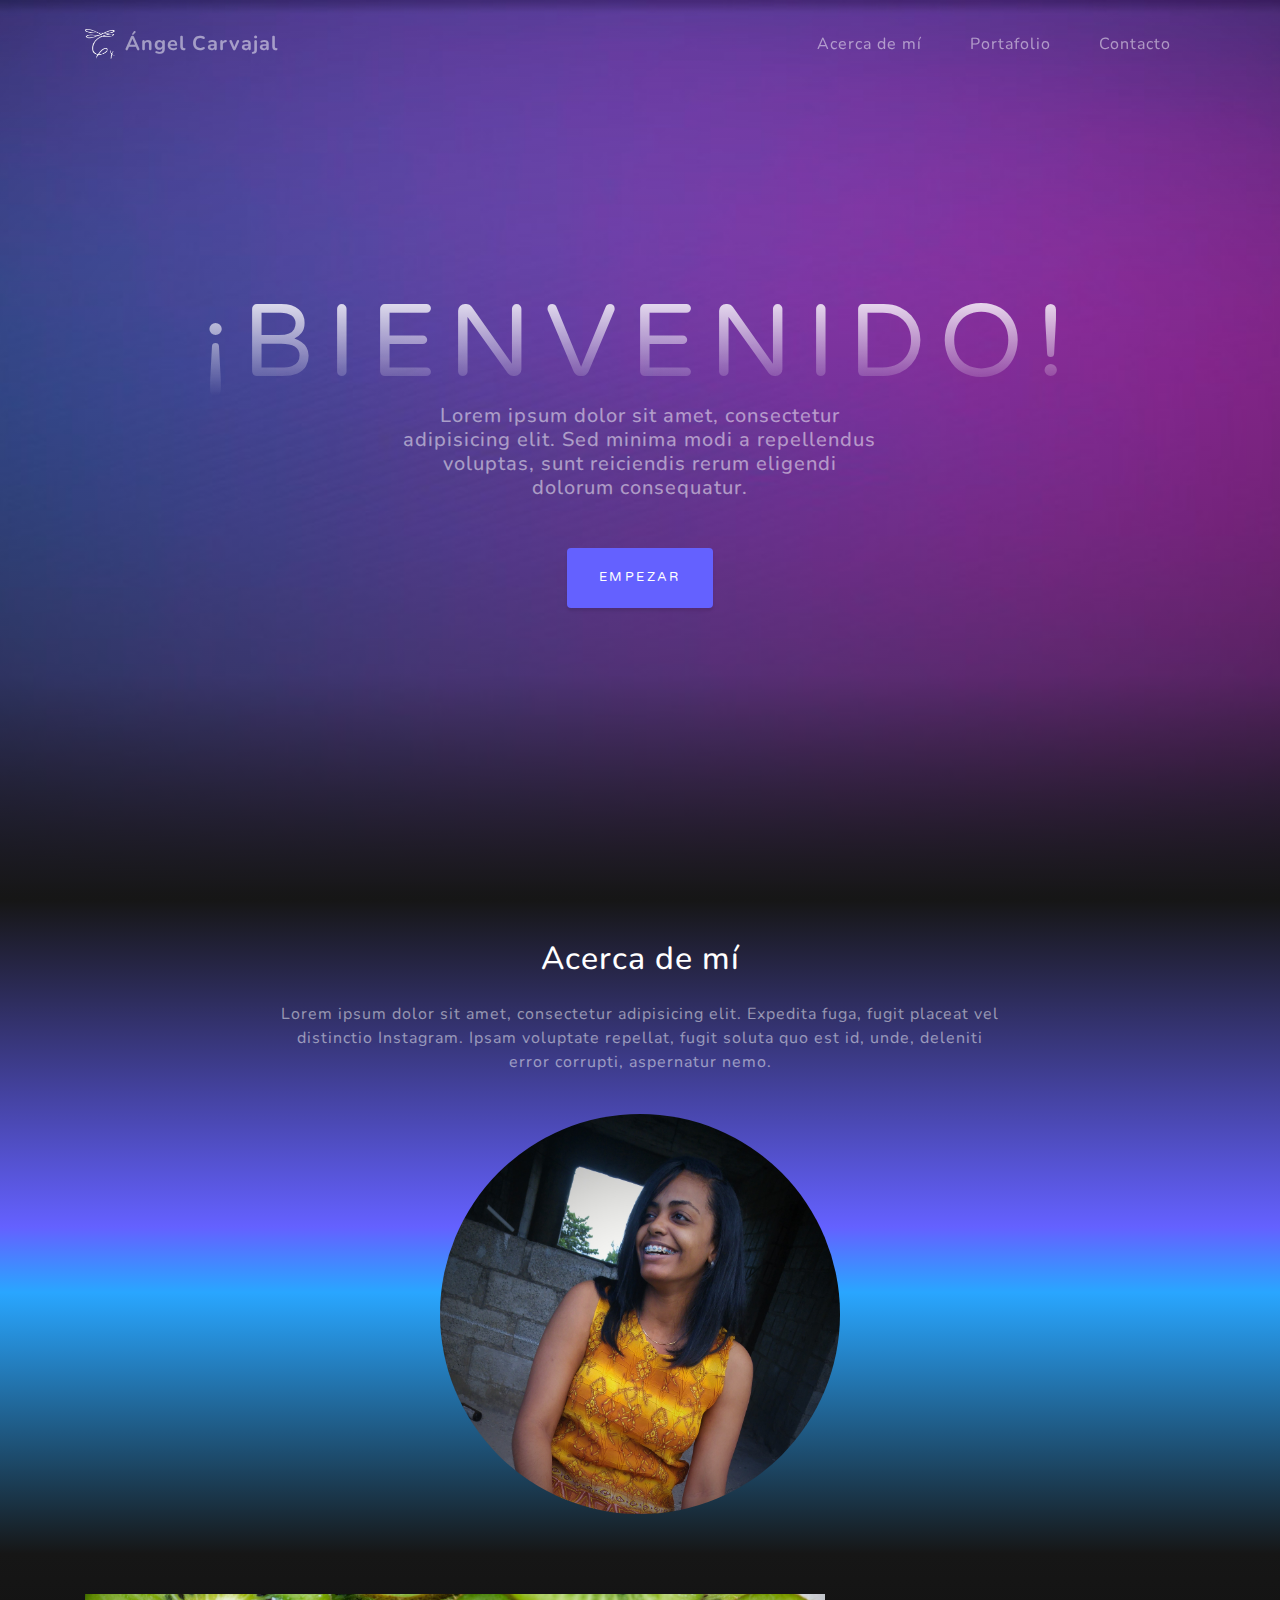
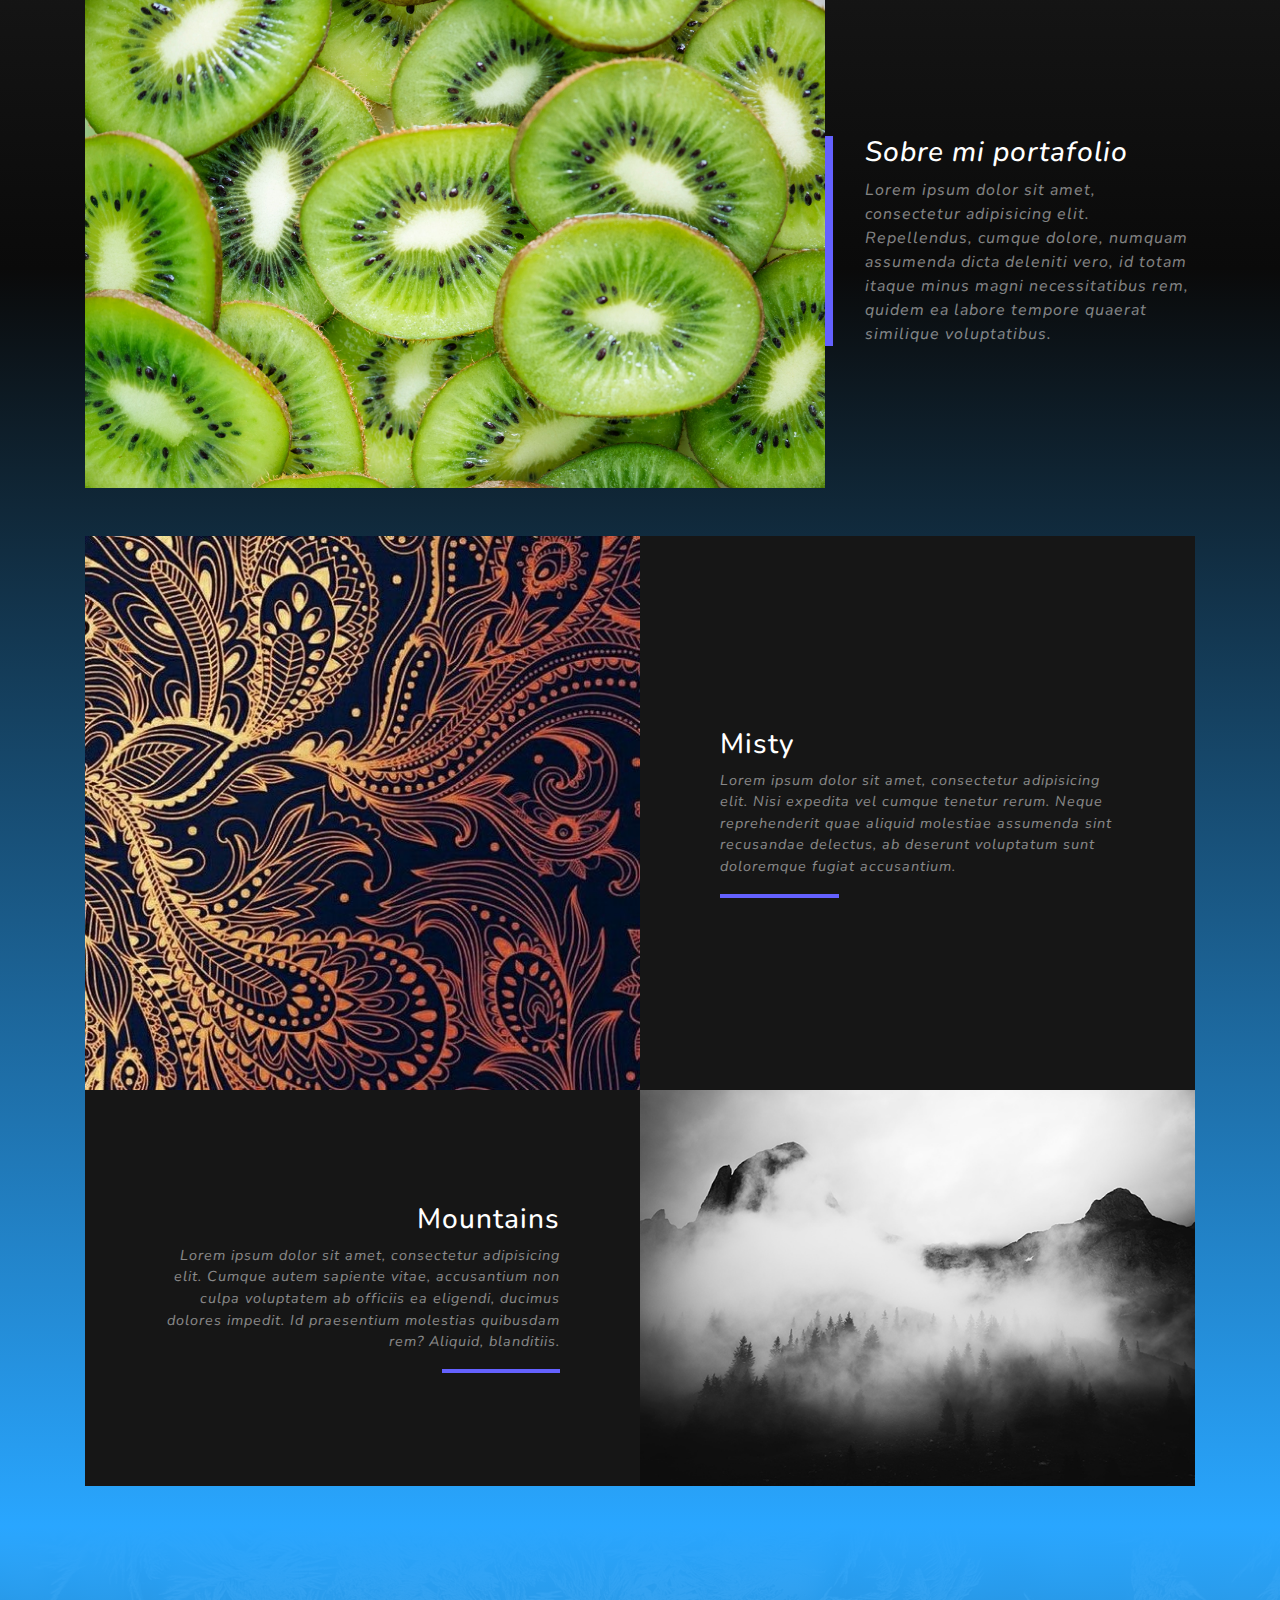
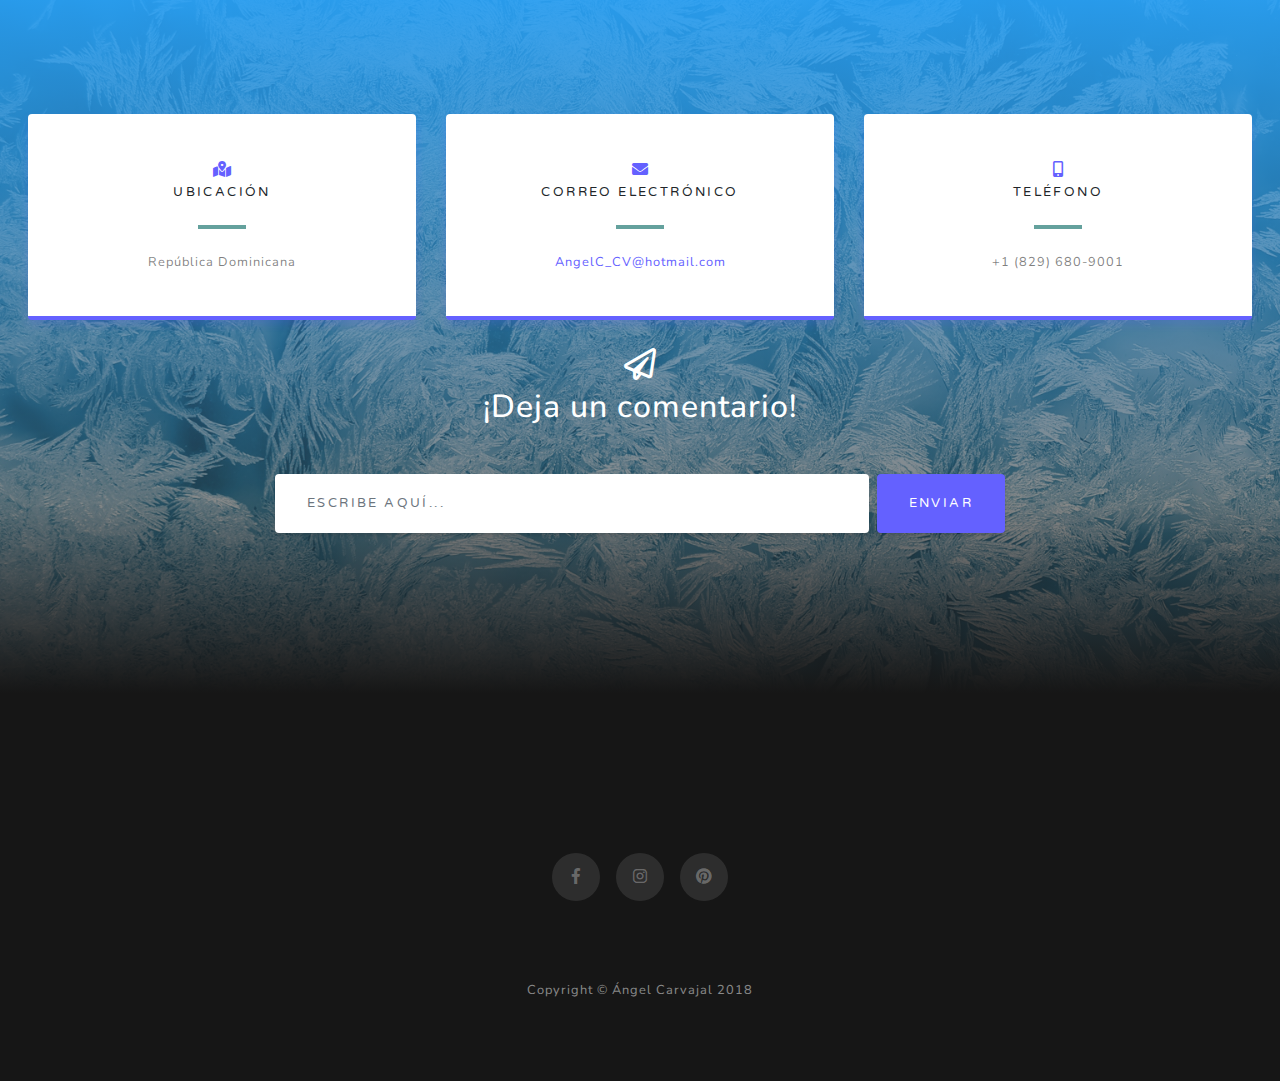
==== commit 40d960f7: "Look preview" ====
--- a/index.html
+++ b/index.html
@@ -132,20 +132,57 @@
       </div>
     </section>
 
+    <section id="signup" class="signup-section">
+
+    <div class="row contact-section contact-card">
+
+      <div class="col-md-4 mb-3 mb-md-0">
+        <div class="card py-4 h-100">
+          <div class="card-body text-center">
+            <i class="fas fa-map-marked-alt text-primary mb-2"></i>
+            <h4 class="text-uppercase m-0">Ubicación</h4>
+            <hr class="my-4">
+            <div class="small text-black-50">República Dominicana</div>
+          </div>
+        </div>
+      </div>
+
+      <div class="col-md-4 mb-3 mb-md-0">
+        <div class="card py-4 h-100">
+          <div class="card-body text-center">
+            <i class="fas fa-envelope text-primary mb-2"></i>
+            <h4 class="text-uppercase m-0">Correo electrónico</h4>
+            <hr class="my-4">
+            <div class="small text-black-50">
+              <a href="#">AngelC_CV@hotmail.com</a>
+            </div>
+          </div>
+        </div>
+      </div>
+
+      <div class="col-md-4 mb-3 mb-md-0">
+        <div class="card py-4 h-100">
+          <div class="card-body text-center">
+            <i class="fas fa-mobile-alt text-primary mb-2"></i>
+            <h4 class="text-uppercase m-0">Teléfono</h4>
+            <hr class="my-4">
+            <div class="small text-black-50">+1 (829) 680-9001</div>
+          </div>
+        </div>
+      </div>
+    </div>
     
-
-    <!-- Signup Section -->
-    <section id="signup" class="signup-section">
+    <!-- Signup Section -->    
       <div class="container">
         <div class="row">
           <div class="col-md-10 col-lg-8 mx-auto text-center">
 
             <i class="far fa-paper-plane fa-2x mb-2 text-white"></i>
-            <h2 class="text-white mb-5">Subscribe to receive updates!</h2>
+            <h2 class="text-white mb-5">¡Deja un comentario!</h2>
 
             <form class="form-inline d-flex">
-              <input type="email" class="form-control flex-fill mr-0 mr-sm-2 mb-3 mb-sm-0" id="inputEmail" placeholder="Enter email address...">
-              <button type="submit" class="btn btn-primary mx-auto">Subscribe</button>
+              <input type="email" class="form-control flex-fill mr-0 mr-sm-2 mb-3 mb-sm-0" id="inputEmail" placeholder="Escribe aquí...">
+              <button type="submit" class="btn btn-primary mx-auto">Enviar</button>
             </form>
 
           </div>
@@ -157,43 +194,7 @@
     <section class="contact-section bg-black">
       <div class="container">
 
-        <div class="row">
-
-          <div class="col-md-4 mb-3 mb-md-0">
-            <div class="card py-4 h-100">
-              <div class="card-body text-center">
-                <i class="fas fa-map-marked-alt text-primary mb-2"></i>
-                <h4 class="text-uppercase m-0">Ubicación</h4>
-                <hr class="my-4">
-                <div class="small text-black-50">República Dominicana</div>
-              </div>
-            </div>
-          </div>
-
-          <div class="col-md-4 mb-3 mb-md-0">
-            <div class="card py-4 h-100">
-              <div class="card-body text-center">
-                <i class="fas fa-envelope text-primary mb-2"></i>
-                <h4 class="text-uppercase m-0">Correo electrónico</h4>
-                <hr class="my-4">
-                <div class="small text-black-50">
-                  <a href="#">AngelC_CV@hotmail.com</a>
-                </div>
-              </div>
-            </div>
-          </div>
-
-          <div class="col-md-4 mb-3 mb-md-0">
-            <div class="card py-4 h-100">
-              <div class="card-body text-center">
-                <i class="fas fa-mobile-alt text-primary mb-2"></i>
-                <h4 class="text-uppercase m-0">Teléfono</h4>
-                <hr class="my-4">
-                <div class="small text-black-50">+1 (829) 680-9001</div>
-              </div>
-            </div>
-          </div>
-        </div>
+        
 
         <div class="social d-flex justify-content-center">
           <a href="#" class="mx-2" data-toggle="tooltip" data-placement="bottom" title="Angel Carvajal Veras" target="_blank">
--- a/css/custom.css
+++ b/css/custom.css
@@ -204,8 +204,8 @@
 }
 
 .signup-section {
-  padding: 10rem 0;
-  background: linear-gradient(to bottom, #29A6FF 0%, rgba(22, 22, 22, 0.5) 75%, #161616 100%), url("../img/bg-signup.jpg");
+  padding-top: 0.5rem 0;
+  background: linear-gradient(to bottom, rgba(41, 166, 255, 10) 0%, rgba(22, 22, 22, 0.5) 75%, #161616 100%), url("../img/bg-signup.jpg");
   background-position: center;
   background-repeat: no-repeat;
   background-attachment: scroll;
@@ -225,6 +225,7 @@
 
 .contact-section {
   padding: 5rem 0 0;
+  position: top;
 }
 
 .contact-section .card {
@@ -240,8 +241,7 @@
 }
 
 .contact-section .card hr {
-  border-color: #6461FF;
-  border-width: 0.25rem;
+  border-color: #FF66FF  border-width: 0.25rem;
   width: 3rem;
 }
 
@@ -297,7 +297,46 @@
   padding: 5rem 0;
 }
 
+nav.navbar img#logoNegro {
+    display: none;
+    float: left;
+    margin-right: 10px;
+}
+
+nav.navbar img#logoBlanco {
+    float: left;
+    margin-right: 10px;
+}
+
+.contact-card{
+  padding: 28px;
+  background: transparent;
+}
+
+.contact-card .card { 
+  box-shadow: 0 4px 8px 0 rgba(100, 97, 255,0.2);
+  transition: 0.5s;
+}
+
+.contact-card .card:hover { 
+  background:linear-gradient(to bottom right, #00FF7B, #FFFF3E);
+  box-shadow: 8px 8px 8px 8px rgba(0, 0, 0,0.2);
+}
+
+.contact-card .card i.fas:hover {
+  color: #ff3300;
+}
+
+.contact-section .card hr:hover {
+  border-color: #ff3300;
+  border-width: 0.25rem;
+  width: 3rem;
+}
+
+.contact-card .card a:hover {
+  color: #FFFFFF;
+}
 
 /* Some Styles made by Felix */
 nav.navbar img#logoBlanco { display: none; float: left; margin-right: 10px; }
-nav.navbar img#logoNegro { display: none; float: left; margin-right: 10px; }+nav.navbar img#logoNegro { display: none; float: left; margin-right: 10px; }
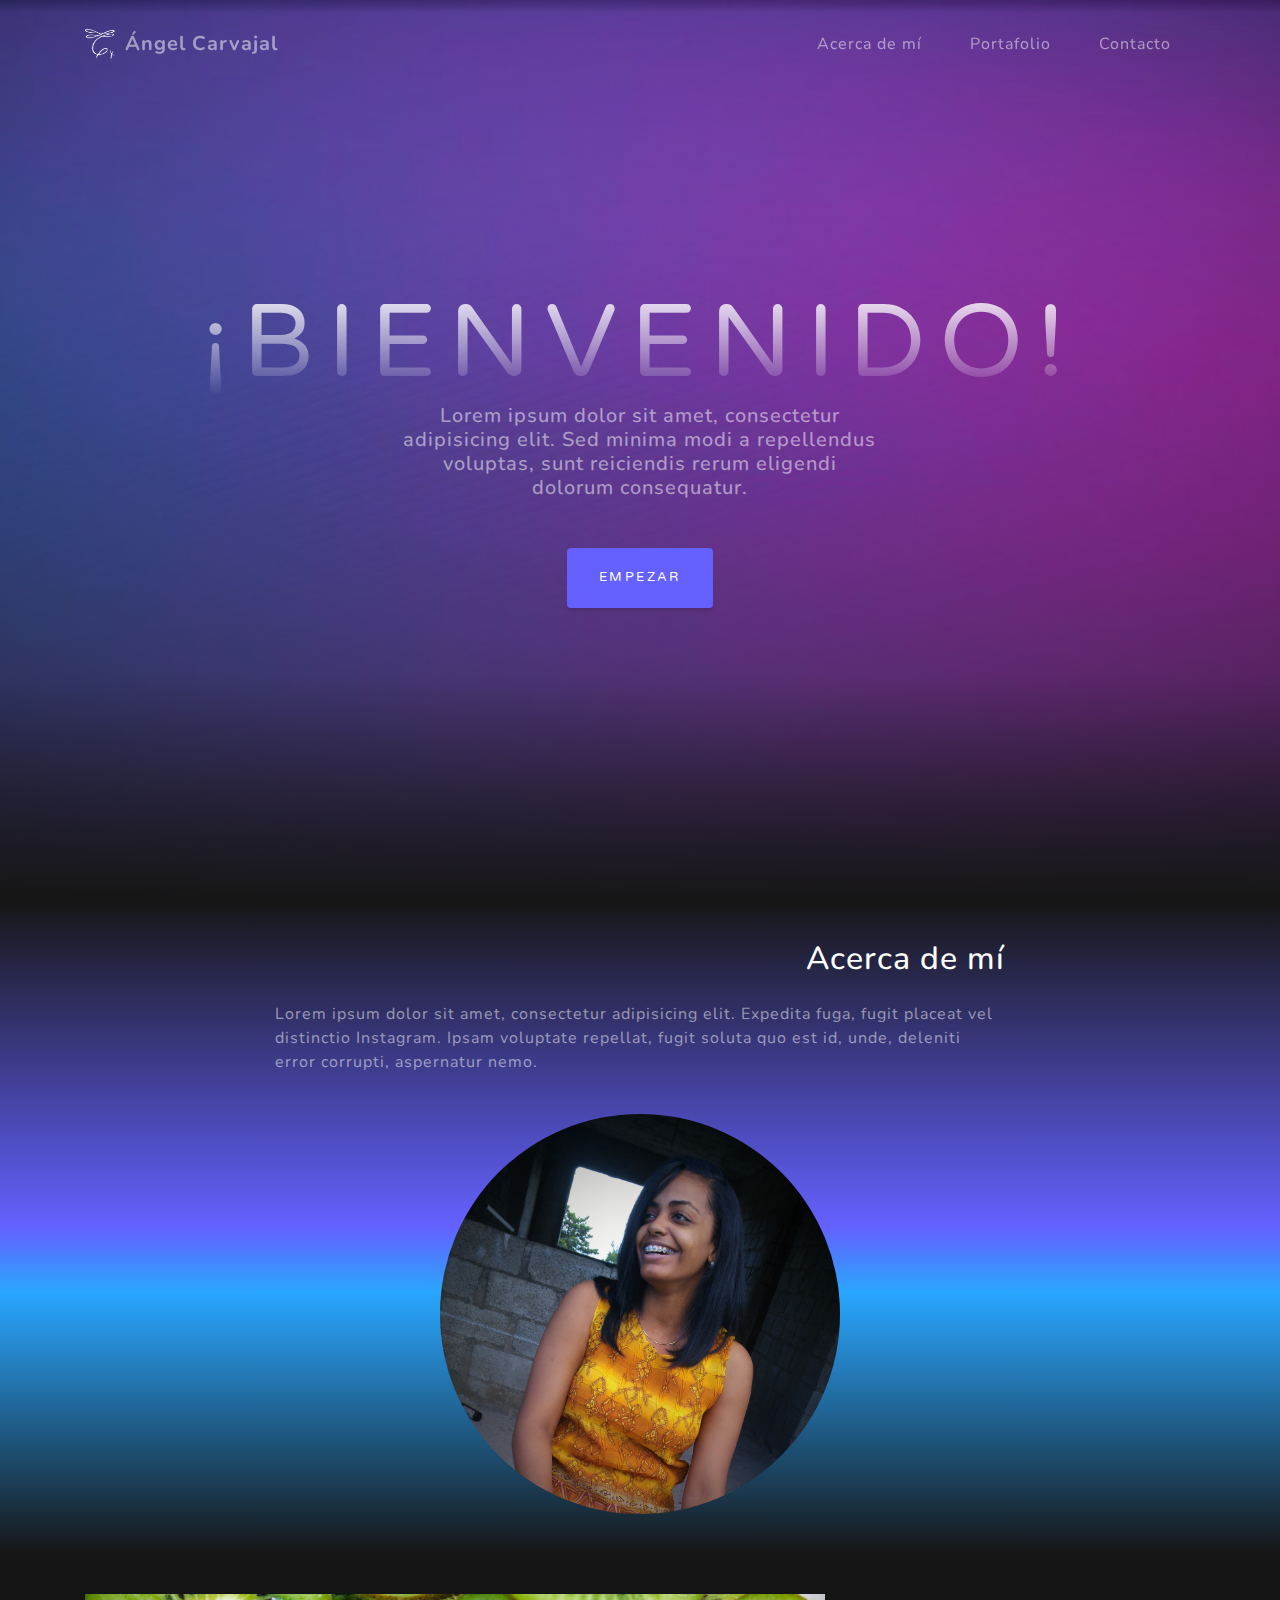
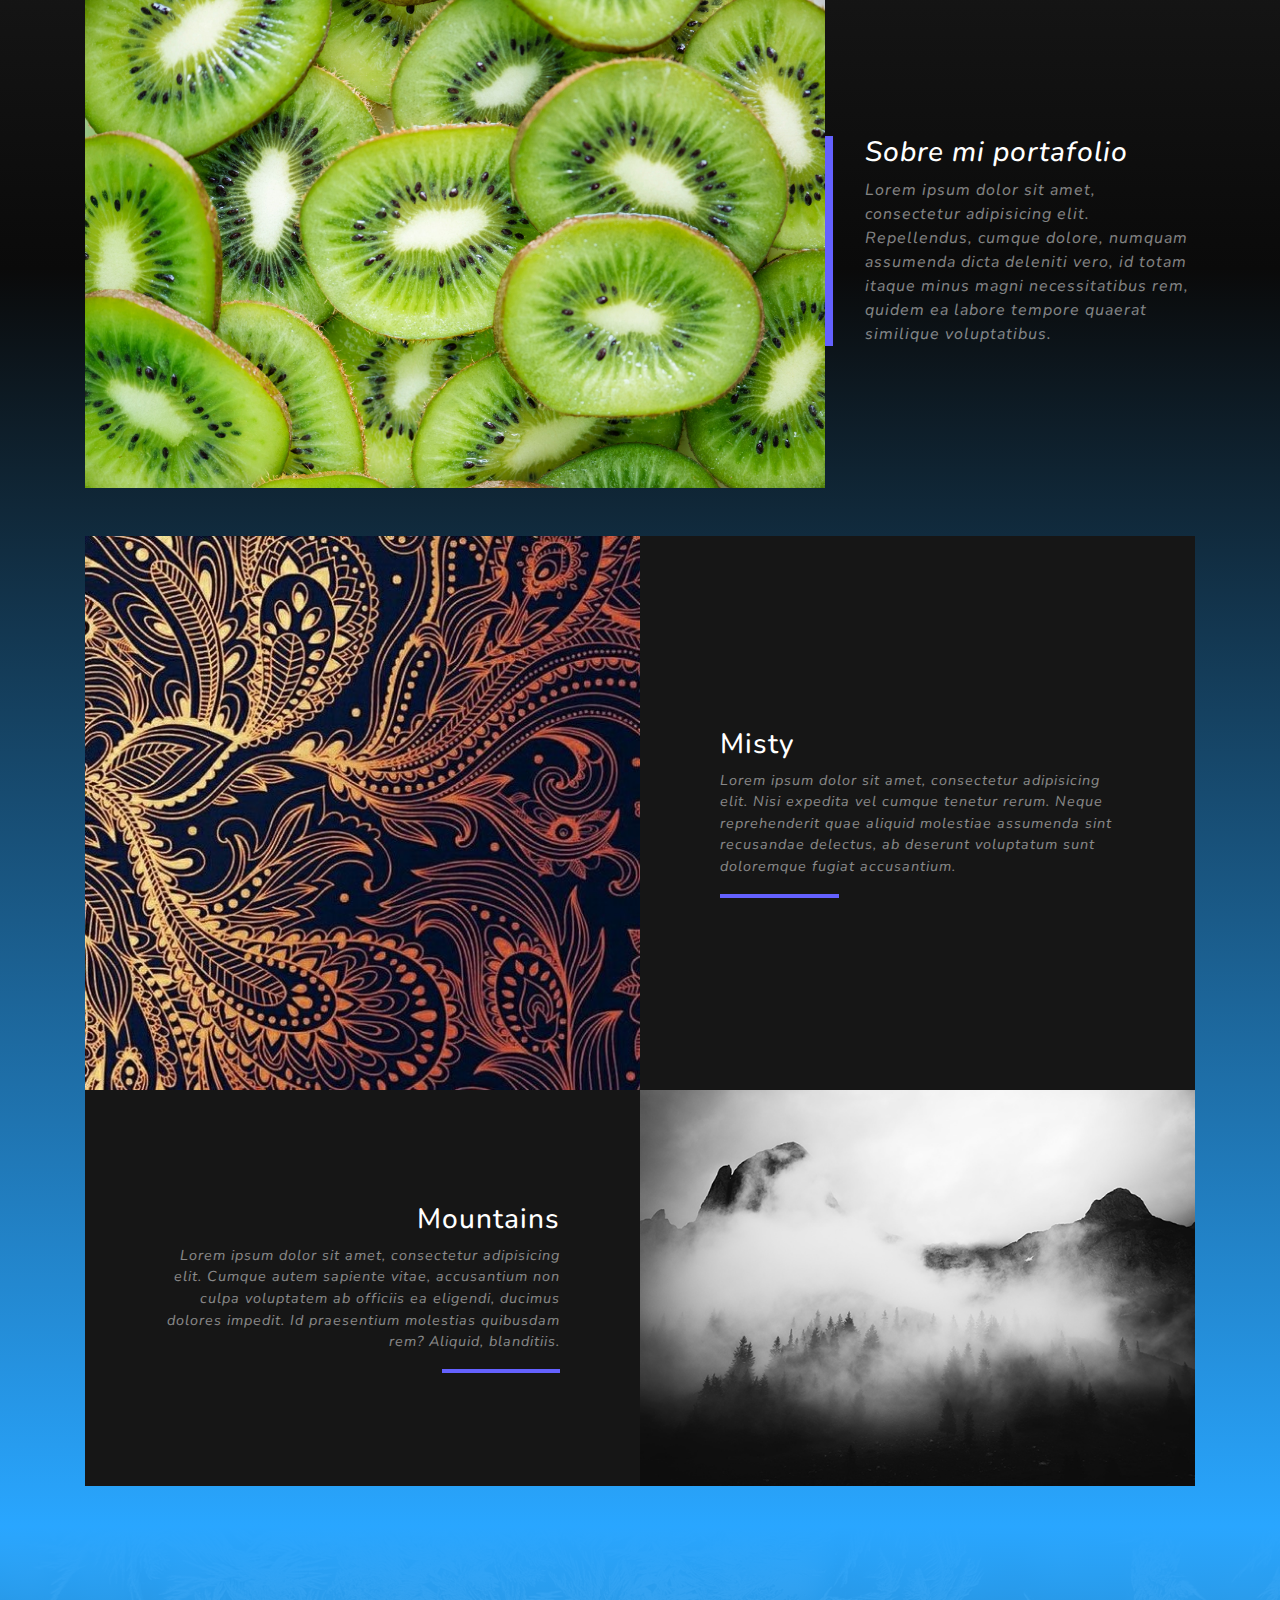
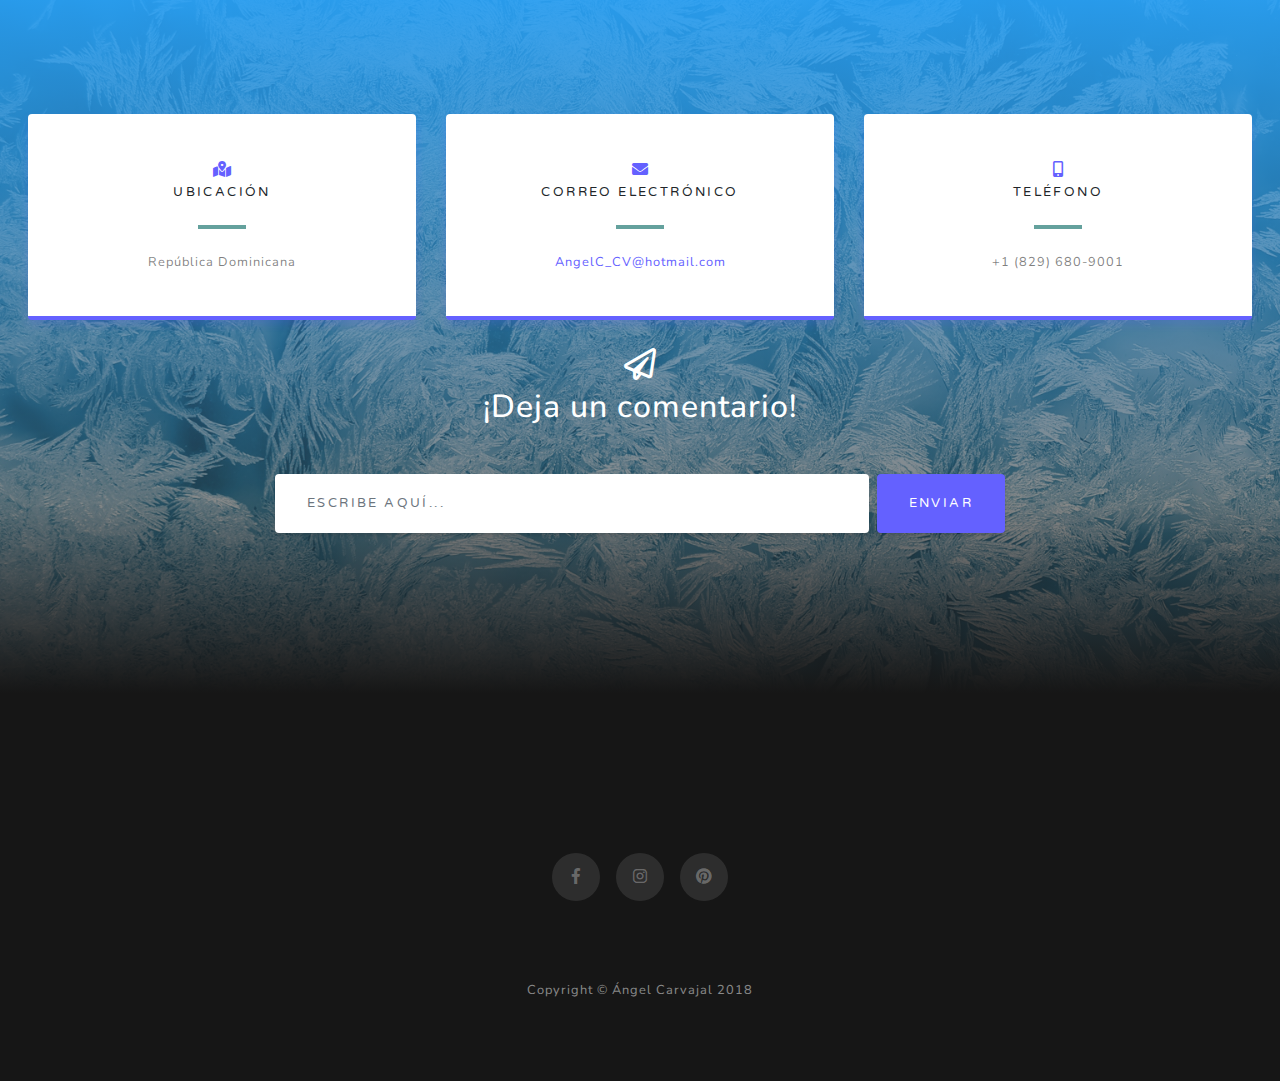
==== commit b2d575ba: "s" ====
--- a/index.html
+++ b/index.html
@@ -64,12 +64,12 @@
     </header>
 
     <!-- About Section -->
-    <section id="about" class="about-section text-center">
+    <section id="about" class="about-section text-left">
       <div class="container">
         <div class="row">
           <div class="col-lg-8 mx-auto">
-            <h2 class="text-white mb-4">Acerca de mí</h2>
-            <p class="text-white-50">Lorem ipsum dolor sit amet, consectetur adipisicing elit. Expedita fuga, fugit placeat vel distinctio Instagram. Ipsam voluptate repellat, fugit soluta quo est id, unde, deleniti error corrupti, aspernatur nemo.</p>
+            <h2 class="text-white mb-4 float-right">Acerca de mí</h2>
+            <p class="text-white-50 float-right">Lorem ipsum dolor sit amet, consectetur adipisicing elit. Expedita fuga, fugit placeat vel distinctio Instagram. Ipsam voluptate repellat, fugit soluta quo est id, unde, deleniti error corrupti, aspernatur nemo.</p>
           </div>
         </div>
         <img src="img/me.jpg" width="400" height="400" class="rounded-circle mx-auto d-block" alt="">
@@ -171,7 +171,7 @@
         </div>
       </div>
     </div>
-    
+
     <!-- Signup Section -->    
       <div class="container">
         <div class="row">
--- a/css/custom.css
+++ b/css/custom.css
@@ -164,6 +164,7 @@
 
 .about-section p {
   margin-bottom: 2.5rem;
+  float: left;
 
 }
 
@@ -225,7 +226,6 @@
 
 .contact-section {
   padding: 5rem 0 0;
-  position: top;
 }
 
 .contact-section .card {
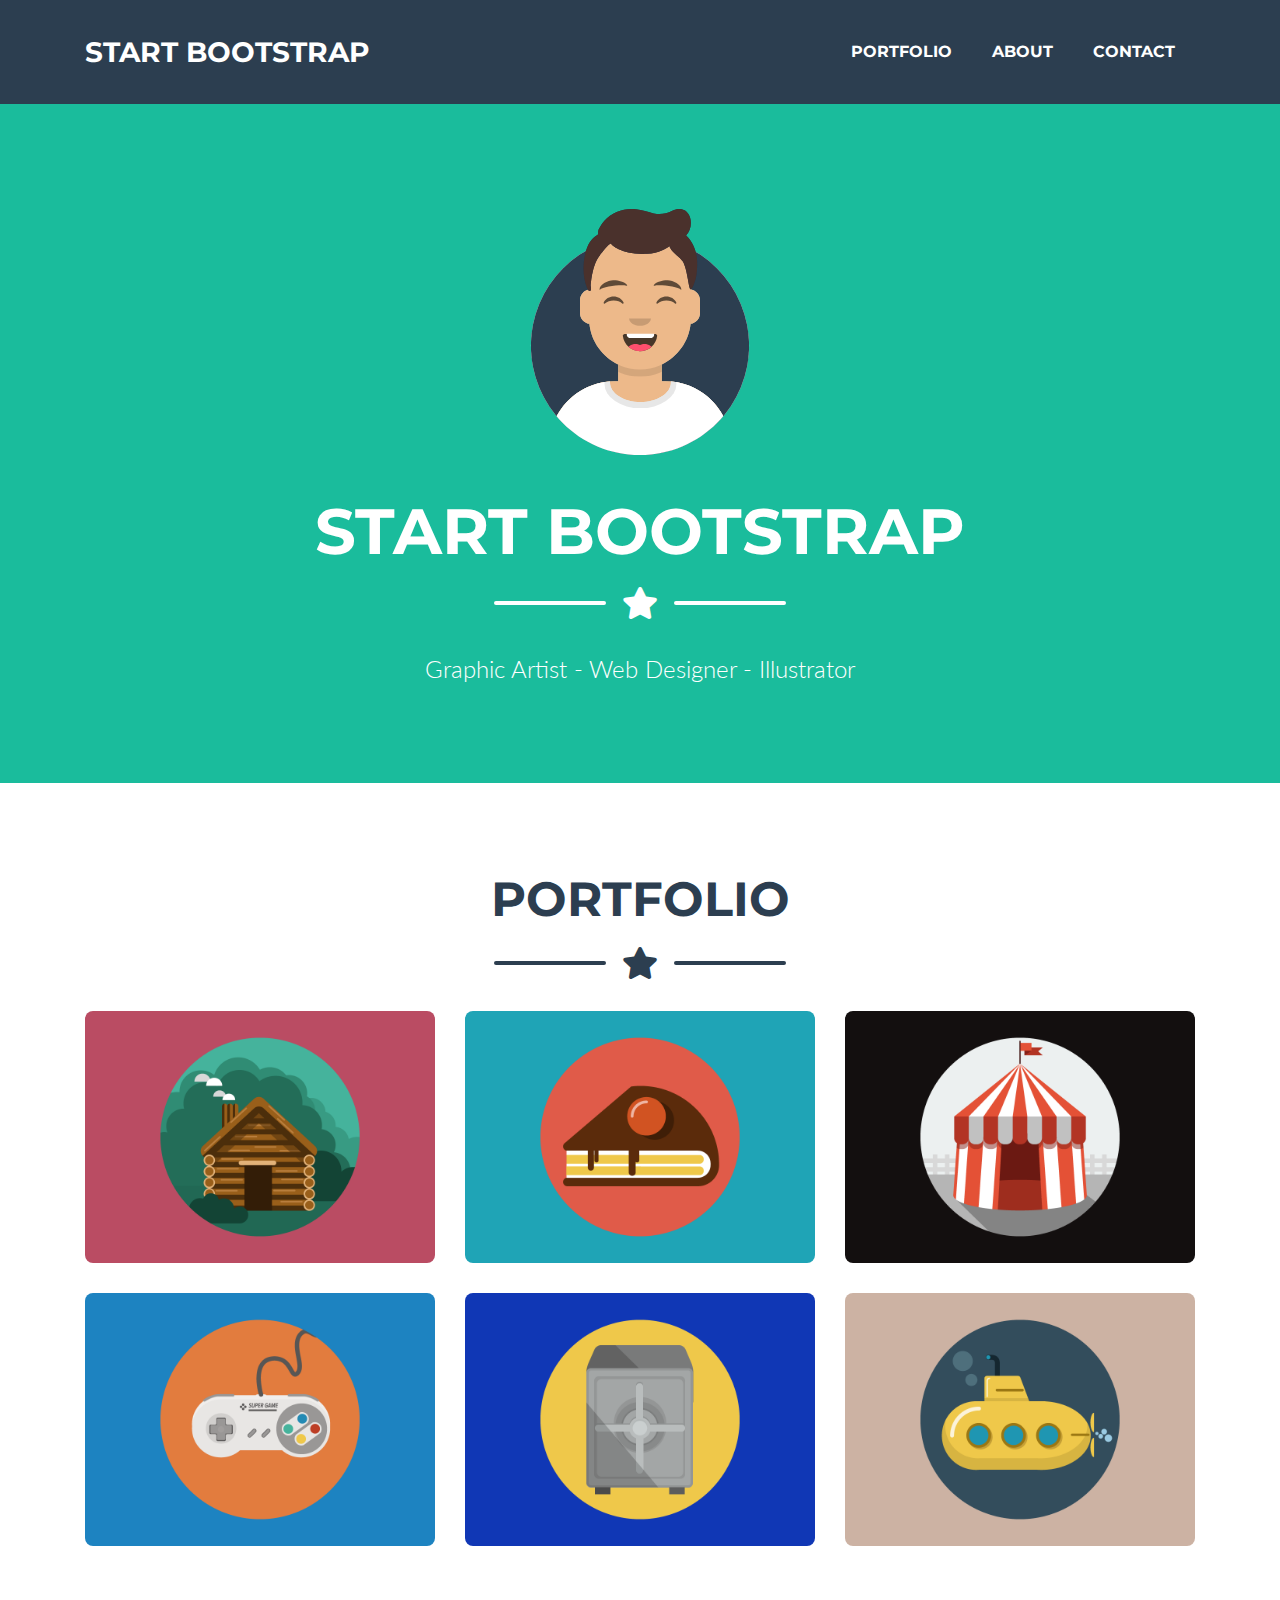
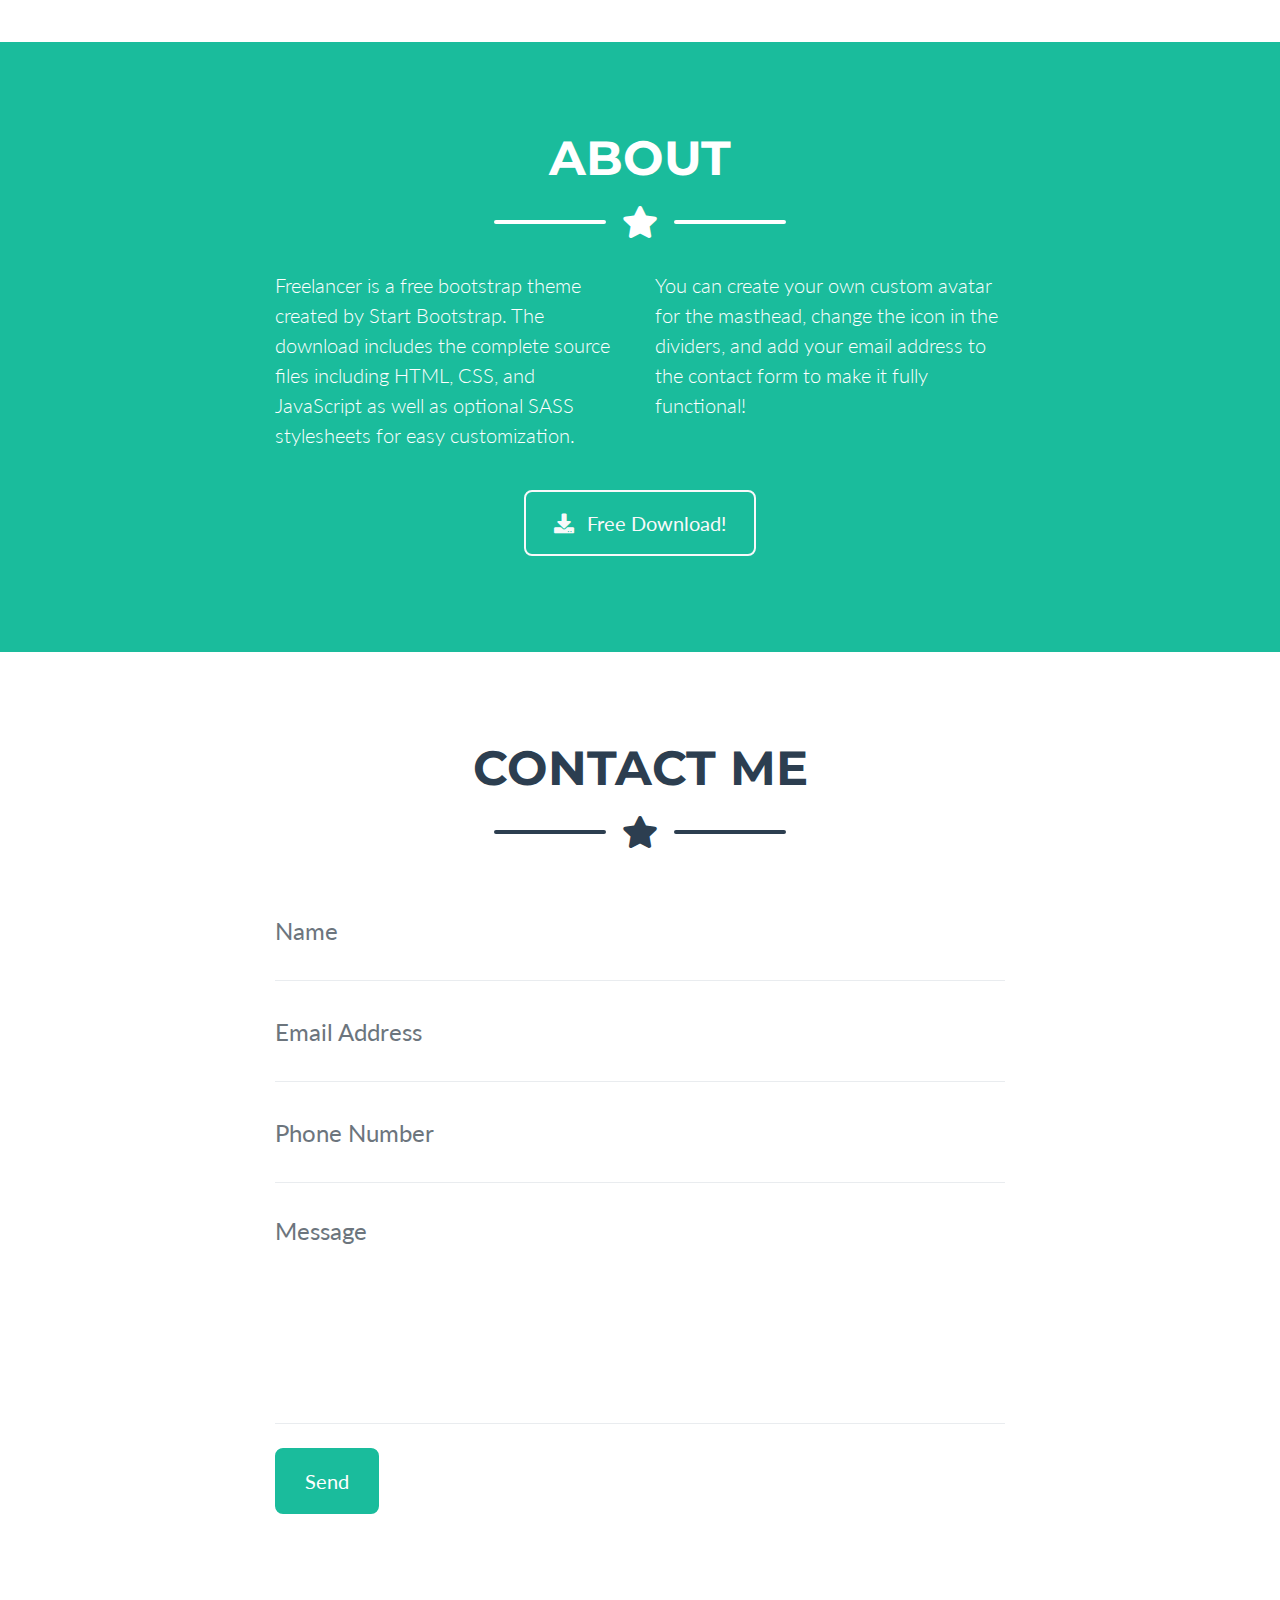
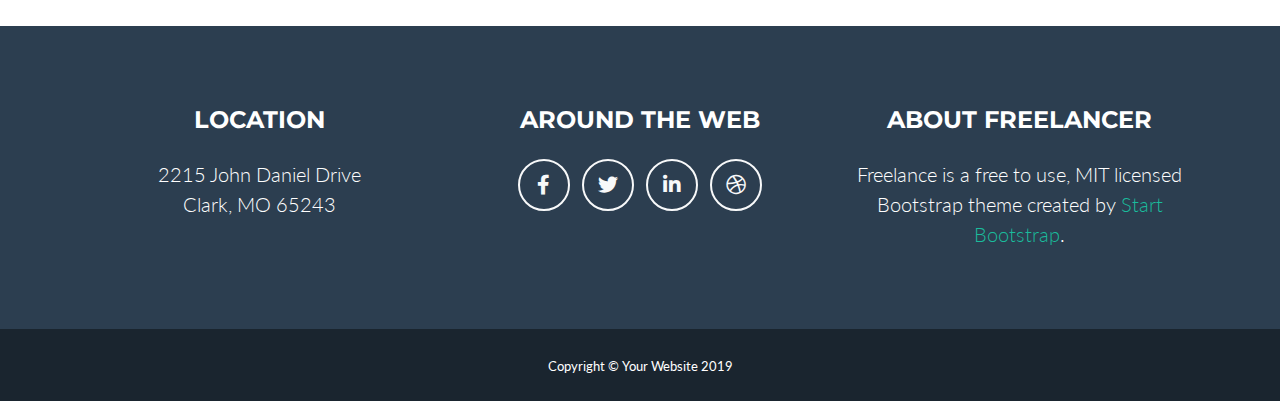
==== commit 56858fc8: "chngs" ====
--- a/index.html
+++ b/index.html
@@ -1,234 +1,575 @@
 <!DOCTYPE html>
 <html lang="en">
 
-  <head>
-
-    <meta charset="utf-8">
-    <meta name="viewport" content="width=device-width, initial-scale=1, shrink-to-fit=no">
-    <meta name="description" content="">
-    <meta name="author" content="">
-
-    <title>ACarvajal's Portafolio</title>
-
-    <!-- Bootstrap core CSS -->
-    <link href="vendor/bootstrap/css/bootstrap.min.css" rel="stylesheet">
-
-    <!-- Custom fonts for this template -->
-    <link href="vendor/fontawesome-free/css/all.min.css" rel="stylesheet">
-    <link href="https://fonts.googleapis.com/css?family=Varela+Round" rel="stylesheet">
-    <link href="https://fonts.googleapis.com/css?family=Nunito:200,200i,300,300i,400,400i,600,600i,700,700i,800,800i,900,900i" rel="stylesheet">
-
-    <!-- Custom styles for this template -->
-    <link href="css/grayscale.min.css" rel="stylesheet">
-    <link rel="stylesheet" type="text/css" href="css/custom.css">
-  </head>
-
-  <body id="page-top">
-
-    <!-- Navigation -->
-    <nav class="navbar navbar-expand-lg navbar-light fixed-top" id="mainNav">
-      <div class="container">
-        <a class="navbar-brand js-scroll-trigger" href="#page-top">
-          <img src="img/Logo.png" id="logoBlanco" width="30" height="30" class="align-top">
-          <img src="img/black-logo.png" id="logoNegro" width="30" height="30" class="align-top">
-         Ángel Carvajal</a>
-        <button class="navbar-toggler navbar-toggler-right" type="button" data-toggle="collapse" data-target="#navbarResponsive" aria-controls="navbarResponsive" aria-expanded="false" aria-label="Toggle navigation">
-          Menu
-          <i class="fas fa-bars"></i>
+<head>
+
+  <meta charset="utf-8">
+  <meta name="viewport" content="width=device-width, initial-scale=1, shrink-to-fit=no">
+  <meta name="description" content="">
+  <meta name="author" content="">
+
+  <title>Freelancer - Start Bootstrap Theme</title>
+
+  <!-- Custom fonts for this theme -->
+  <link href="vendor/fontawesome-free/css/all.min.css" rel="stylesheet" type="text/css">
+  <link href="https://fonts.googleapis.com/css?family=Montserrat:400,700" rel="stylesheet" type="text/css">
+  <link href="https://fonts.googleapis.com/css?family=Lato:400,700,400italic,700italic" rel="stylesheet" type="text/css">
+
+  <!-- Theme CSS -->
+  <link href="css/freelancer.min.css" rel="stylesheet">
+
+</head>
+
+<body id="page-top">
+
+  <!-- Navigation -->
+  <nav class="navbar navbar-expand-lg bg-secondary text-uppercase fixed-top" id="mainNav">
+    <div class="container">
+      <a class="navbar-brand js-scroll-trigger" href="#page-top">Start Bootstrap</a>
+      <button class="navbar-toggler navbar-toggler-right text-uppercase font-weight-bold bg-primary text-white rounded" type="button" data-toggle="collapse" data-target="#navbarResponsive" aria-controls="navbarResponsive" aria-expanded="false" aria-label="Toggle navigation">
+        Menu
+        <i class="fas fa-bars"></i>
+      </button>
+      <div class="collapse navbar-collapse" id="navbarResponsive">
+        <ul class="navbar-nav ml-auto">
+          <li class="nav-item mx-0 mx-lg-1">
+            <a class="nav-link py-3 px-0 px-lg-3 rounded js-scroll-trigger" href="#portfolio">Portfolio</a>
+          </li>
+          <li class="nav-item mx-0 mx-lg-1">
+            <a class="nav-link py-3 px-0 px-lg-3 rounded js-scroll-trigger" href="#about">About</a>
+          </li>
+          <li class="nav-item mx-0 mx-lg-1">
+            <a class="nav-link py-3 px-0 px-lg-3 rounded js-scroll-trigger" href="#contact">Contact</a>
+          </li>
+        </ul>
+      </div>
+    </div>
+  </nav>
+
+  <!-- Masthead -->
+  <header class="masthead bg-primary text-white text-center">
+    <div class="container d-flex align-items-center flex-column">
+
+      <!-- Masthead Avatar Image -->
+      <img class="masthead-avatar mb-5" src="img/avataaars.svg" alt="">
+
+      <!-- Masthead Heading -->
+      <h1 class="masthead-heading text-uppercase mb-0">Start Bootstrap</h1>
+
+      <!-- Icon Divider -->
+      <div class="divider-custom divider-light">
+        <div class="divider-custom-line"></div>
+        <div class="divider-custom-icon">
+          <i class="fas fa-star"></i>
+        </div>
+        <div class="divider-custom-line"></div>
+      </div>
+
+      <!-- Masthead Subheading -->
+      <p class="masthead-subheading font-weight-light mb-0">Graphic Artist - Web Designer - Illustrator</p>
+
+    </div>
+  </header>
+
+  <!-- Portfolio Section -->
+  <section class="page-section portfolio" id="portfolio">
+    <div class="container">
+
+      <!-- Portfolio Section Heading -->
+      <h2 class="page-section-heading text-center text-uppercase text-secondary mb-0">Portfolio</h2>
+
+      <!-- Icon Divider -->
+      <div class="divider-custom">
+        <div class="divider-custom-line"></div>
+        <div class="divider-custom-icon">
+          <i class="fas fa-star"></i>
+        </div>
+        <div class="divider-custom-line"></div>
+      </div>
+
+      <!-- Portfolio Grid Items -->
+      <div class="row">
+
+        <!-- Portfolio Item 1 -->
+        <div class="col-md-6 col-lg-4">
+          <div class="portfolio-item mx-auto" data-toggle="modal" data-target="#portfolioModal1">
+            <div class="portfolio-item-caption d-flex align-items-center justify-content-center h-100 w-100">
+              <div class="portfolio-item-caption-content text-center text-white">
+                <i class="fas fa-plus fa-3x"></i>
+              </div>
+            </div>
+            <img class="img-fluid" src="img/portfolio/cabin.png" alt="">
+          </div>
+        </div>
+
+        <!-- Portfolio Item 2 -->
+        <div class="col-md-6 col-lg-4">
+          <div class="portfolio-item mx-auto" data-toggle="modal" data-target="#portfolioModal2">
+            <div class="portfolio-item-caption d-flex align-items-center justify-content-center h-100 w-100">
+              <div class="portfolio-item-caption-content text-center text-white">
+                <i class="fas fa-plus fa-3x"></i>
+              </div>
+            </div>
+            <img class="img-fluid" src="img/portfolio/cake.png" alt="">
+          </div>
+        </div>
+
+        <!-- Portfolio Item 3 -->
+        <div class="col-md-6 col-lg-4">
+          <div class="portfolio-item mx-auto" data-toggle="modal" data-target="#portfolioModal3">
+            <div class="portfolio-item-caption d-flex align-items-center justify-content-center h-100 w-100">
+              <div class="portfolio-item-caption-content text-center text-white">
+                <i class="fas fa-plus fa-3x"></i>
+              </div>
+            </div>
+            <img class="img-fluid" src="img/portfolio/circus.png" alt="">
+          </div>
+        </div>
+
+        <!-- Portfolio Item 4 -->
+        <div class="col-md-6 col-lg-4">
+          <div class="portfolio-item mx-auto" data-toggle="modal" data-target="#portfolioModal4">
+            <div class="portfolio-item-caption d-flex align-items-center justify-content-center h-100 w-100">
+              <div class="portfolio-item-caption-content text-center text-white">
+                <i class="fas fa-plus fa-3x"></i>
+              </div>
+            </div>
+            <img class="img-fluid" src="img/portfolio/game.png" alt="">
+          </div>
+        </div>
+
+        <!-- Portfolio Item 5 -->
+        <div class="col-md-6 col-lg-4">
+          <div class="portfolio-item mx-auto" data-toggle="modal" data-target="#portfolioModal5">
+            <div class="portfolio-item-caption d-flex align-items-center justify-content-center h-100 w-100">
+              <div class="portfolio-item-caption-content text-center text-white">
+                <i class="fas fa-plus fa-3x"></i>
+              </div>
+            </div>
+            <img class="img-fluid" src="img/portfolio/safe.png" alt="">
+          </div>
+        </div>
+
+        <!-- Portfolio Item 6 -->
+        <div class="col-md-6 col-lg-4">
+          <div class="portfolio-item mx-auto" data-toggle="modal" data-target="#portfolioModal6">
+            <div class="portfolio-item-caption d-flex align-items-center justify-content-center h-100 w-100">
+              <div class="portfolio-item-caption-content text-center text-white">
+                <i class="fas fa-plus fa-3x"></i>
+              </div>
+            </div>
+            <img class="img-fluid" src="img/portfolio/submarine.png" alt="">
+          </div>
+        </div>
+
+      </div>
+      <!-- /.row -->
+
+    </div>
+  </section>
+
+  <!-- About Section -->
+  <section class="page-section bg-primary text-white mb-0" id="about">
+    <div class="container">
+
+      <!-- About Section Heading -->
+      <h2 class="page-section-heading text-center text-uppercase text-white">About</h2>
+
+      <!-- Icon Divider -->
+      <div class="divider-custom divider-light">
+        <div class="divider-custom-line"></div>
+        <div class="divider-custom-icon">
+          <i class="fas fa-star"></i>
+        </div>
+        <div class="divider-custom-line"></div>
+      </div>
+
+      <!-- About Section Content -->
+      <div class="row">
+        <div class="col-lg-4 ml-auto">
+          <p class="lead">Freelancer is a free bootstrap theme created by Start Bootstrap. The download includes the complete source files including HTML, CSS, and JavaScript as well as optional SASS stylesheets for easy customization.</p>
+        </div>
+        <div class="col-lg-4 mr-auto">
+          <p class="lead">You can create your own custom avatar for the masthead, change the icon in the dividers, and add your email address to the contact form to make it fully functional!</p>
+        </div>
+      </div>
+
+      <!-- About Section Button -->
+      <div class="text-center mt-4">
+        <a class="btn btn-xl btn-outline-light" href="https://startbootstrap.com/themes/freelancer/">
+          <i class="fas fa-download mr-2"></i>
+          Free Download!
+        </a>
+      </div>
+
+    </div>
+  </section>
+
+  <!-- Contact Section -->
+  <section class="page-section" id="contact">
+    <div class="container">
+
+      <!-- Contact Section Heading -->
+      <h2 class="page-section-heading text-center text-uppercase text-secondary mb-0">Contact Me</h2>
+
+      <!-- Icon Divider -->
+      <div class="divider-custom">
+        <div class="divider-custom-line"></div>
+        <div class="divider-custom-icon">
+          <i class="fas fa-star"></i>
+        </div>
+        <div class="divider-custom-line"></div>
+      </div>
+
+      <!-- Contact Section Form -->
+      <div class="row">
+        <div class="col-lg-8 mx-auto">
+          <!-- To configure the contact form email address, go to mail/contact_me.php and update the email address in the PHP file on line 19. -->
+          <form name="sentMessage" id="contactForm" novalidate="novalidate">
+            <div class="control-group">
+              <div class="form-group floating-label-form-group controls mb-0 pb-2">
+                <label>Name</label>
+                <input class="form-control" id="name" type="text" placeholder="Name" required="required" data-validation-required-message="Please enter your name.">
+                <p class="help-block text-danger"></p>
+              </div>
+            </div>
+            <div class="control-group">
+              <div class="form-group floating-label-form-group controls mb-0 pb-2">
+                <label>Email Address</label>
+                <input class="form-control" id="email" type="email" placeholder="Email Address" required="required" data-validation-required-message="Please enter your email address.">
+                <p class="help-block text-danger"></p>
+              </div>
+            </div>
+            <div class="control-group">
+              <div class="form-group floating-label-form-group controls mb-0 pb-2">
+                <label>Phone Number</label>
+                <input class="form-control" id="phone" type="tel" placeholder="Phone Number" required="required" data-validation-required-message="Please enter your phone number.">
+                <p class="help-block text-danger"></p>
+              </div>
+            </div>
+            <div class="control-group">
+              <div class="form-group floating-label-form-group controls mb-0 pb-2">
+                <label>Message</label>
+                <textarea class="form-control" id="message" rows="5" placeholder="Message" required="required" data-validation-required-message="Please enter a message."></textarea>
+                <p class="help-block text-danger"></p>
+              </div>
+            </div>
+            <br>
+            <div id="success"></div>
+            <div class="form-group">
+              <button type="submit" class="btn btn-primary btn-xl" id="sendMessageButton">Send</button>
+            </div>
+          </form>
+        </div>
+      </div>
+
+    </div>
+  </section>
+
+  <!-- Footer -->
+  <footer class="footer text-center">
+    <div class="container">
+      <div class="row">
+
+        <!-- Footer Location -->
+        <div class="col-lg-4 mb-5 mb-lg-0">
+          <h4 class="text-uppercase mb-4">Location</h4>
+          <p class="lead mb-0">2215 John Daniel Drive
+            <br>Clark, MO 65243</p>
+        </div>
+
+        <!-- Footer Social Icons -->
+        <div class="col-lg-4 mb-5 mb-lg-0">
+          <h4 class="text-uppercase mb-4">Around the Web</h4>
+          <a class="btn btn-outline-light btn-social mx-1" href="#">
+            <i class="fab fa-fw fa-facebook-f"></i>
+          </a>
+          <a class="btn btn-outline-light btn-social mx-1" href="#">
+            <i class="fab fa-fw fa-twitter"></i>
+          </a>
+          <a class="btn btn-outline-light btn-social mx-1" href="#">
+            <i class="fab fa-fw fa-linkedin-in"></i>
+          </a>
+          <a class="btn btn-outline-light btn-social mx-1" href="#">
+            <i class="fab fa-fw fa-dribbble"></i>
+          </a>
+        </div>
+
+        <!-- Footer About Text -->
+        <div class="col-lg-4">
+          <h4 class="text-uppercase mb-4">About Freelancer</h4>
+          <p class="lead mb-0">Freelance is a free to use, MIT licensed Bootstrap theme created by
+            <a href="http://startbootstrap.com">Start Bootstrap</a>.</p>
+        </div>
+
+      </div>
+    </div>
+  </footer>
+
+  <!-- Copyright Section -->
+  <section class="copyright py-4 text-center text-white">
+    <div class="container">
+      <small>Copyright &copy; Your Website 2019</small>
+    </div>
+  </section>
+
+  <!-- Scroll to Top Button (Only visible on small and extra-small screen sizes) -->
+  <div class="scroll-to-top d-lg-none position-fixed ">
+    <a class="js-scroll-trigger d-block text-center text-white rounded" href="#page-top">
+      <i class="fa fa-chevron-up"></i>
+    </a>
+  </div>
+
+  <!-- Portfolio Modals -->
+
+  <!-- Portfolio Modal 1 -->
+  <div class="portfolio-modal modal fade" id="portfolioModal1" tabindex="-1" role="dialog" aria-labelledby="portfolioModal1Label" aria-hidden="true">
+    <div class="modal-dialog modal-xl" role="document">
+      <div class="modal-content">
+        <button type="button" class="close" data-dismiss="modal" aria-label="Close">
+          <span aria-hidden="true">
+            <i class="fas fa-times"></i>
+          </span>
         </button>
-        <div class="collapse navbar-collapse" id="navbarResponsive">
-          <ul class="navbar-nav ml-auto">
-            <li class="nav-item">
-              <a class="nav-link js-scroll-trigger" href="#about">Acerca de mí</a>
-            </li>
-            <li class="nav-item">
-              <a class="nav-link js-scroll-trigger" href="#projects">Portafolio</a>
-            </li>
-            <li class="nav-item">
-              <a class="nav-link js-scroll-trigger" href="#signup">Contacto</a>
-            </li>
-          </ul>
-        </div>
-      </div>
-    </nav>
-
-    <!-- Header -->
-    <header class="masthead">
-      <div class="container d-flex h-100 align-items-center">
-        <div class="mx-auto text-center">
-          <h1 class="mx-auto my-0 text-uppercase">¡Bienvenido!</h1>
-          <h2 class="text-white-50 mx-auto mt-2 mb-5">Lorem ipsum dolor sit amet, consectetur adipisicing elit. Sed minima modi a repellendus voluptas, sunt reiciendis rerum eligendi dolorum consequatur.</h2>
-          <a href="#about" class="btn btn-primary js-scroll-trigger">Empezar</a>
-        </div>
-      </div>
-    </header>
-
-    <!-- About Section -->
-    <section id="about" class="about-section text-left">
-      <div class="container">
-        <div class="row">
-          <div class="col-lg-8 mx-auto">
-            <h2 class="text-white mb-4 float-right">Acerca de mí</h2>
-            <p class="text-white-50 float-right">Lorem ipsum dolor sit amet, consectetur adipisicing elit. Expedita fuga, fugit placeat vel distinctio Instagram. Ipsam voluptate repellat, fugit soluta quo est id, unde, deleniti error corrupti, aspernatur nemo.</p>
-          </div>
-        </div>
-        <img src="img/me.jpg" width="400" height="400" class="rounded-circle mx-auto d-block" alt="">
-      </div>
-    </section>
-    
-    <!-- Projects Section -->
-    <section id="projects" class="projects-section bg-light">
-      <div class="container">
-
-        <!-- Featured Project Row -->
-        <div class="row align-items-center no-gutters mb-4 mb-lg-5">
-          <div class="col-xl-8 col-lg-7">
-            <img class="img-fluid mb-3 mb-lg-0" src="img/kiwi.jpg" alt="">
-          </div>
-          <div class="col-xl-4 col-lg-5">
-            <div class="featured-text text-center text-lg-left">
-              <h3>Sobre mi portafolio</h3>
-              <p class="text-white-50 mb-0">Lorem ipsum dolor sit amet, consectetur adipisicing elit. Repellendus, cumque dolore, numquam assumenda dicta deleniti vero, id totam itaque minus magni necessitatibus rem, quidem ea labore tempore quaerat similique voluptatibus.</p>
-            </div>
-          </div>
-        </div>
-
-        <!-- Project One Row -->
-        <div class="row justify-content-center no-gutters mb-5 mb-lg-0">
-          <div class="col-lg-6">
-            <img class="img-fluid" src="img/demo-image-01.jpg" alt="">
-          </div>
-          <div class="col-lg-6">
-            <div class="bg-black text-center h-100 project">
-              <div class="d-flex h-100">
-                <div class="project-text w-100 my-auto text-center text-lg-left">
-                  <h3 class="text-white">Misty</h3>
-                  <p class="mb-0 text-white-50"><em>Lorem ipsum dolor sit amet, consectetur adipisicing elit. Nisi expedita vel cumque tenetur rerum. Neque reprehenderit quae aliquid molestiae assumenda sint recusandae delectus, ab deserunt voluptatum sunt doloremque fugiat accusantium.</em></p>
-                  <hr class="d-none d-lg-block mb-0 ml-0">
+        <div class="modal-body text-center">
+          <div class="container">
+            <div class="row justify-content-center">
+              <div class="col-lg-8">
+                <!-- Portfolio Modal - Title -->
+                <h2 class="portfolio-modal-title text-secondary text-uppercase mb-0">Log Cabin</h2>
+                <!-- Icon Divider -->
+                <div class="divider-custom">
+                  <div class="divider-custom-line"></div>
+                  <div class="divider-custom-icon">
+                    <i class="fas fa-star"></i>
+                  </div>
+                  <div class="divider-custom-line"></div>
                 </div>
-              </div>
-            </div>
-          </div>
-        </div>
-
-        <!-- Project Two Row -->
-        <div class="row justify-content-center no-gutters">
-          <div class="col-lg-6">
-            <img class="img-fluid" src="img/demo-image-02.jpg" alt="">
-          </div>
-          <div class="col-lg-6 order-lg-first">
-            <div class="bg-black text-center h-100 project">
-              <div class="d-flex h-100">
-                <div class="project-text w-100 my-auto text-center text-lg-right">
-                  <h3 class="text-white">Mountains</h3>
-                  <p class="mb-0 text-white-50"><em>Lorem ipsum dolor sit amet, consectetur adipisicing elit. Cumque autem sapiente vitae, accusantium non culpa voluptatem ab officiis ea eligendi, ducimus dolores impedit. Id praesentium molestias quibusdam rem? Aliquid, blanditiis.</em></p>
-                  <hr class="d-none d-lg-block mb-0 mr-0">
+                <!-- Portfolio Modal - Image -->
+                <img class="img-fluid rounded mb-5" src="img/portfolio/cabin.png" alt="">
+                <!-- Portfolio Modal - Text -->
+                <p class="mb-5">Lorem ipsum dolor sit amet, consectetur adipisicing elit. Mollitia neque assumenda ipsam nihil, molestias magnam, recusandae quos quis inventore quisquam velit asperiores, vitae? Reprehenderit soluta, eos quod consequuntur itaque. Nam.</p>
+                <button class="btn btn-primary" href="#" data-dismiss="modal">
+                  <i class="fas fa-times fa-fw"></i>
+                  Close Window
+                </button>
+              </div>
+            </div>
+          </div>
+        </div>
+      </div>
+    </div>
+  </div>
+
+  <!-- Portfolio Modal 2 -->
+  <div class="portfolio-modal modal fade" id="portfolioModal2" tabindex="-1" role="dialog" aria-labelledby="portfolioModal2Label" aria-hidden="true">
+    <div class="modal-dialog modal-xl" role="document">
+      <div class="modal-content">
+        <button type="button" class="close" data-dismiss="modal" aria-label="Close">
+          <span aria-hidden="true">
+            <i class="fas fa-times"></i>
+          </span>
+        </button>
+        <div class="modal-body text-center">
+          <div class="container">
+            <div class="row justify-content-center">
+              <div class="col-lg-8">
+                <!-- Portfolio Modal - Title -->
+                <h2 class="portfolio-modal-title text-secondary text-uppercase mb-0">Tasty Cake</h2>
+                <!-- Icon Divider -->
+                <div class="divider-custom">
+                  <div class="divider-custom-line"></div>
+                  <div class="divider-custom-icon">
+                    <i class="fas fa-star"></i>
+                  </div>
+                  <div class="divider-custom-line"></div>
                 </div>
-              </div>
-            </div>
-          </div>
-        </div>
-
-      </div>
-    </section>
-
-    <section id="signup" class="signup-section">
-
-    <div class="row contact-section contact-card">
-
-      <div class="col-md-4 mb-3 mb-md-0">
-        <div class="card py-4 h-100">
-          <div class="card-body text-center">
-            <i class="fas fa-map-marked-alt text-primary mb-2"></i>
-            <h4 class="text-uppercase m-0">Ubicación</h4>
-            <hr class="my-4">
-            <div class="small text-black-50">República Dominicana</div>
-          </div>
-        </div>
-      </div>
-
-      <div class="col-md-4 mb-3 mb-md-0">
-        <div class="card py-4 h-100">
-          <div class="card-body text-center">
-            <i class="fas fa-envelope text-primary mb-2"></i>
-            <h4 class="text-uppercase m-0">Correo electrónico</h4>
-            <hr class="my-4">
-            <div class="small text-black-50">
-              <a href="#">AngelC_CV@hotmail.com</a>
-            </div>
-          </div>
-        </div>
-      </div>
-
-      <div class="col-md-4 mb-3 mb-md-0">
-        <div class="card py-4 h-100">
-          <div class="card-body text-center">
-            <i class="fas fa-mobile-alt text-primary mb-2"></i>
-            <h4 class="text-uppercase m-0">Teléfono</h4>
-            <hr class="my-4">
-            <div class="small text-black-50">+1 (829) 680-9001</div>
-          </div>
-        </div>
-      </div>
-    </div>
-
-    <!-- Signup Section -->    
-      <div class="container">
-        <div class="row">
-          <div class="col-md-10 col-lg-8 mx-auto text-center">
-
-            <i class="far fa-paper-plane fa-2x mb-2 text-white"></i>
-            <h2 class="text-white mb-5">¡Deja un comentario!</h2>
-
-            <form class="form-inline d-flex">
-              <input type="email" class="form-control flex-fill mr-0 mr-sm-2 mb-3 mb-sm-0" id="inputEmail" placeholder="Escribe aquí...">
-              <button type="submit" class="btn btn-primary mx-auto">Enviar</button>
-            </form>
-
-          </div>
-        </div>
-      </div>
-    </section>
-
-    <!-- Contact Section -->
-    <section class="contact-section bg-black">
-      <div class="container">
-
-        
-
-        <div class="social d-flex justify-content-center">
-          <a href="#" class="mx-2" data-toggle="tooltip" data-placement="bottom" title="Angel Carvajal Veras" target="_blank">
-            <i class="fab fa-facebook-f"></i>
-          </a>
-          <a href="https://www.instagram.com/angelccarvajal" class="mx-2" data-toggle="tooltip" data-placement="bottom" title="AngelCCarvajal" target="_blank">
-            <i class="fab fa-instagram"></i>
-          </a>
-          <a href="https://www.pinterest.com/AngelCCVeras/" class="mx-2" data-toggle="tooltip" data-placement="bottom" title="AngelCCVeras" target="_blank">
-            <i class="fab fa-pinterest"></i>
-          </a>
-        </div>
-
-      </div>
-    </section>
-
-    <!-- Footer -->
-    <footer class="bg-black small text-center text-white-50">
-      <div class="container">
-        Copyright &copy; Ángel Carvajal 2018
-      </div>
-    </footer>
-
-    <!-- Bootstrap core JavaScript -->
-    <script src="vendor/jquery/jquery.min.js"></script>
-    <script src="vendor/bootstrap/js/bootstrap.bundle.min.js"></script>
-
-    <!-- Plugin JavaScript -->
-    <script src="vendor/jquery-easing/jquery.easing.min.js"></script>
-
-    <!-- Custom scripts for this template -->
-    <script src="js/grayscale.js"></script>
-    <script src="js/custom.js"></script>
-
-  </body>
+                <!-- Portfolio Modal - Image -->
+                <img class="img-fluid rounded mb-5" src="img/portfolio/cake.png" alt="">
+                <!-- Portfolio Modal - Text -->
+                <p class="mb-5">Lorem ipsum dolor sit amet, consectetur adipisicing elit. Mollitia neque assumenda ipsam nihil, molestias magnam, recusandae quos quis inventore quisquam velit asperiores, vitae? Reprehenderit soluta, eos quod consequuntur itaque. Nam.</p>
+                <button class="btn btn-primary" href="#" data-dismiss="modal">
+                  <i class="fas fa-times fa-fw"></i>
+                  Close Window
+                </button>
+              </div>
+            </div>
+          </div>
+        </div>
+      </div>
+    </div>
+  </div>
+
+  <!-- Portfolio Modal 3 -->
+  <div class="portfolio-modal modal fade" id="portfolioModal3" tabindex="-1" role="dialog" aria-labelledby="portfolioModal3Label" aria-hidden="true">
+    <div class="modal-dialog modal-xl" role="document">
+      <div class="modal-content">
+        <button type="button" class="close" data-dismiss="modal" aria-label="Close">
+          <span aria-hidden="true">
+            <i class="fas fa-times"></i>
+          </span>
+        </button>
+        <div class="modal-body text-center">
+          <div class="container">
+            <div class="row justify-content-center">
+              <div class="col-lg-8">
+                <!-- Portfolio Modal - Title -->
+                <h2 class="portfolio-modal-title text-secondary text-uppercase mb-0">Circus Tent</h2>
+                <!-- Icon Divider -->
+                <div class="divider-custom">
+                  <div class="divider-custom-line"></div>
+                  <div class="divider-custom-icon">
+                    <i class="fas fa-star"></i>
+                  </div>
+                  <div class="divider-custom-line"></div>
+                </div>
+                <!-- Portfolio Modal - Image -->
+                <img class="img-fluid rounded mb-5" src="img/portfolio/circus.png" alt="">
+                <!-- Portfolio Modal - Text -->
+                <p class="mb-5">Lorem ipsum dolor sit amet, consectetur adipisicing elit. Mollitia neque assumenda ipsam nihil, molestias magnam, recusandae quos quis inventore quisquam velit asperiores, vitae? Reprehenderit soluta, eos quod consequuntur itaque. Nam.</p>
+                <button class="btn btn-primary" href="#" data-dismiss="modal">
+                  <i class="fas fa-times fa-fw"></i>
+                  Close Window
+                </button>
+              </div>
+            </div>
+          </div>
+        </div>
+      </div>
+    </div>
+  </div>
+
+  <!-- Portfolio Modal 4 -->
+  <div class="portfolio-modal modal fade" id="portfolioModal4" tabindex="-1" role="dialog" aria-labelledby="portfolioModal4Label" aria-hidden="true">
+    <div class="modal-dialog modal-xl" role="document">
+      <div class="modal-content">
+        <button type="button" class="close" data-dismiss="modal" aria-label="Close">
+          <span aria-hidden="true">
+            <i class="fas fa-times"></i>
+          </span>
+        </button>
+        <div class="modal-body text-center">
+          <div class="container">
+            <div class="row justify-content-center">
+              <div class="col-lg-8">
+                <!-- Portfolio Modal - Title -->
+                <h2 class="portfolio-modal-title text-secondary text-uppercase mb-0">Controller</h2>
+                <!-- Icon Divider -->
+                <div class="divider-custom">
+                  <div class="divider-custom-line"></div>
+                  <div class="divider-custom-icon">
+                    <i class="fas fa-star"></i>
+                  </div>
+                  <div class="divider-custom-line"></div>
+                </div>
+                <!-- Portfolio Modal - Image -->
+                <img class="img-fluid rounded mb-5" src="img/portfolio/game.png" alt="">
+                <!-- Portfolio Modal - Text -->
+                <p class="mb-5">Lorem ipsum dolor sit amet, consectetur adipisicing elit. Mollitia neque assumenda ipsam nihil, molestias magnam, recusandae quos quis inventore quisquam velit asperiores, vitae? Reprehenderit soluta, eos quod consequuntur itaque. Nam.</p>
+                <button class="btn btn-primary" href="#" data-dismiss="modal">
+                  <i class="fas fa-times fa-fw"></i>
+                  Close Window
+                </button>
+              </div>
+            </div>
+          </div>
+        </div>
+      </div>
+    </div>
+  </div>
+
+  <!-- Portfolio Modal 5 -->
+  <div class="portfolio-modal modal fade" id="portfolioModal5" tabindex="-1" role="dialog" aria-labelledby="portfolioModal5Label" aria-hidden="true">
+    <div class="modal-dialog modal-xl" role="document">
+      <div class="modal-content">
+        <button type="button" class="close" data-dismiss="modal" aria-label="Close">
+          <span aria-hidden="true">
+            <i class="fas fa-times"></i>
+          </span>
+        </button>
+        <div class="modal-body text-center">
+          <div class="container">
+            <div class="row justify-content-center">
+              <div class="col-lg-8">
+                <!-- Portfolio Modal - Title -->
+                <h2 class="portfolio-modal-title text-secondary text-uppercase mb-0">Locked Safe</h2>
+                <!-- Icon Divider -->
+                <div class="divider-custom">
+                  <div class="divider-custom-line"></div>
+                  <div class="divider-custom-icon">
+                    <i class="fas fa-star"></i>
+                  </div>
+                  <div class="divider-custom-line"></div>
+                </div>
+                <!-- Portfolio Modal - Image -->
+                <img class="img-fluid rounded mb-5" src="img/portfolio/safe.png" alt="">
+                <!-- Portfolio Modal - Text -->
+                <p class="mb-5">Lorem ipsum dolor sit amet, consectetur adipisicing elit. Mollitia neque assumenda ipsam nihil, molestias magnam, recusandae quos quis inventore quisquam velit asperiores, vitae? Reprehenderit soluta, eos quod consequuntur itaque. Nam.</p>
+                <button class="btn btn-primary" href="#" data-dismiss="modal">
+                  <i class="fas fa-times fa-fw"></i>
+                  Close Window
+                </button>
+              </div>
+            </div>
+          </div>
+        </div>
+      </div>
+    </div>
+  </div>
+
+  <!-- Portfolio Modal 6 -->
+  <div class="portfolio-modal modal fade" id="portfolioModal6" tabindex="-1" role="dialog" aria-labelledby="portfolioModal6Label" aria-hidden="true">
+    <div class="modal-dialog modal-xl" role="document">
+      <div class="modal-content">
+        <button type="button" class="close" data-dismiss="modal" aria-label="Close">
+          <span aria-hidden="true">
+            <i class="fas fa-times"></i>
+          </span>
+        </button>
+        <div class="modal-body text-center">
+          <div class="container">
+            <div class="row justify-content-center">
+              <div class="col-lg-8">
+                <!-- Portfolio Modal - Title -->
+                <h2 class="portfolio-modal-title text-secondary text-uppercase mb-0">Submarine</h2>
+                <!-- Icon Divider -->
+                <div class="divider-custom">
+                  <div class="divider-custom-line"></div>
+                  <div class="divider-custom-icon">
+                    <i class="fas fa-star"></i>
+                  </div>
+                  <div class="divider-custom-line"></div>
+                </div>
+                <!-- Portfolio Modal - Image -->
+                <img class="img-fluid rounded mb-5" src="img/portfolio/submarine.png" alt="">
+                <!-- Portfolio Modal - Text -->
+                <p class="mb-5">Lorem ipsum dolor sit amet, consectetur adipisicing elit. Mollitia neque assumenda ipsam nihil, molestias magnam, recusandae quos quis inventore quisquam velit asperiores, vitae? Reprehenderit soluta, eos quod consequuntur itaque. Nam.</p>
+                <button class="btn btn-primary" href="#" data-dismiss="modal">
+                  <i class="fas fa-times fa-fw"></i>
+                  Close Window
+                </button>
+              </div>
+            </div>
+          </div>
+        </div>
+      </div>
+    </div>
+  </div>
+
+  <!-- Bootstrap core JavaScript -->
+  <script src="vendor/jquery/jquery.min.js"></script>
+  <script src="vendor/bootstrap/js/bootstrap.bundle.min.js"></script>
+
+  <!-- Plugin JavaScript -->
+  <script src="vendor/jquery-easing/jquery.easing.min.js"></script>
+
+  <!-- Contact Form JavaScript -->
+  <script src="js/jqBootstrapValidation.js"></script>
+  <script src="js/contact_me.js"></script>
+
+  <!-- Custom scripts for this template -->
+  <script src="js/freelancer.min.js"></script>
+
+</body>
 
 </html>
--- a/vendor/fontawesome-free/css/all.min.css
+++ b/vendor/fontawesome-free/css/all.min.css
@@ -1,5 +1,5 @@
 /*!
- * Font Awesome Free 5.2.0 by @fontawesome - https://fontawesome.com
- * License - https://fontawesome.com/license (Icons: CC BY 4.0, Fonts: SIL OFL 1.1, Code: MIT License)
+ * Font Awesome Free 5.9.0 by @fontawesome - https://fontawesome.com
+ * License - https://fontawesome.com/license/free (Icons: CC BY 4.0, Fonts: SIL OFL 1.1, Code: MIT License)
  */
-.fa,.fab,.fal,.far,.fas{-moz-osx-font-smoothing:grayscale;-webkit-font-smoothing:antialiased;display:inline-block;font-style:normal;font-variant:normal;text-rendering:auto;line-height:1}.fa-lg{font-size:1.33333em;line-height:.75em;vertical-align:-.0667em}.fa-xs{font-size:.75em}.fa-sm{font-size:.875em}.fa-1x{font-size:1em}.fa-2x{font-size:2em}.fa-3x{font-size:3em}.fa-4x{font-size:4em}.fa-5x{font-size:5em}.fa-6x{font-size:6em}.fa-7x{font-size:7em}.fa-8x{font-size:8em}.fa-9x{font-size:9em}.fa-10x{font-size:10em}.fa-fw{text-align:center;width:1.25em}.fa-ul{list-style-type:none;margin-left:2.5em;padding-left:0}.fa-ul>li{position:relative}.fa-li{left:-2em;position:absolute;text-align:center;width:2em;line-height:inherit}.fa-border{border:.08em solid #eee;border-radius:.1em;padding:.2em .25em .15em}.fa-pull-left{float:left}.fa-pull-right{float:right}.fa.fa-pull-left,.fab.fa-pull-left,.fal.fa-pull-left,.far.fa-pull-left,.fas.fa-pull-left{margin-right:.3em}.fa.fa-pull-right,.fab.fa-pull-right,.fal.fa-pull-right,.far.fa-pull-right,.fas.fa-pull-right{margin-left:.3em}.fa-spin{animation:a 2s infinite linear}.fa-pulse{animation:a 1s infinite steps(8)}@keyframes a{0%{transform:rotate(0deg)}to{transform:rotate(1turn)}}.fa-rotate-90{-ms-filter:"progid:DXImageTransform.Microsoft.BasicImage(rotation=1)";transform:rotate(90deg)}.fa-rotate-180{-ms-filter:"progid:DXImageTransform.Microsoft.BasicImage(rotation=2)";transform:rotate(180deg)}.fa-rotate-270{-ms-filter:"progid:DXImageTransform.Microsoft.BasicImage(rotation=3)";transform:rotate(270deg)}.fa-flip-horizontal{-ms-filter:"progid:DXImageTransform.Microsoft.BasicImage(rotation=0, mirror=1)";transform:scaleX(-1)}.fa-flip-vertical{transform:scaleY(-1)}.fa-flip-horizontal.fa-flip-vertical,.fa-flip-vertical{-ms-filter:"progid:DXImageTransform.Microsoft.BasicImage(rotation=2, mirror=1)"}.fa-flip-horizontal.fa-flip-vertical{transform:scale(-1)}:root .fa-flip-horizontal,:root .fa-flip-vertical,:root .fa-rotate-90,:root .fa-rotate-180,:root .fa-rotate-270{-webkit-filter:none;filter:none}.fa-stack{display:inline-block;height:2em;line-height:2em;position:relative;vertical-align:middle;width:2em}.fa-stack-1x,.fa-stack-2x{left:0;position:absolute;text-align:center;width:100%}.fa-stack-1x{line-height:inherit}.fa-stack-2x{font-size:2em}.fa-inverse{color:#fff}.fa-500px:before{content:"\f26e"}.fa-accessible-icon:before{content:"\f368"}.fa-accusoft:before{content:"\f369"}.fa-address-book:before{content:"\f2b9"}.fa-address-card:before{content:"\f2bb"}.fa-adjust:before{content:"\f042"}.fa-adn:before{content:"\f170"}.fa-adversal:before{content:"\f36a"}.fa-affiliatetheme:before{content:"\f36b"}.fa-air-freshener:before{content:"\f5d0"}.fa-algolia:before{content:"\f36c"}.fa-align-center:before{content:"\f037"}.fa-align-justify:before{content:"\f039"}.fa-align-left:before{content:"\f036"}.fa-align-right:before{content:"\f038"}.fa-allergies:before{content:"\f461"}.fa-amazon:before{content:"\f270"}.fa-amazon-pay:before{content:"\f42c"}.fa-ambulance:before{content:"\f0f9"}.fa-american-sign-language-interpreting:before{content:"\f2a3"}.fa-amilia:before{content:"\f36d"}.fa-anchor:before{content:"\f13d"}.fa-android:before{content:"\f17b"}.fa-angellist:before{content:"\f209"}.fa-angle-double-down:before{content:"\f103"}.fa-angle-double-left:before{content:"\f100"}.fa-angle-double-right:before{content:"\f101"}.fa-angle-double-up:before{content:"\f102"}.fa-angle-down:before{content:"\f107"}.fa-angle-left:before{content:"\f104"}.fa-angle-right:before{content:"\f105"}.fa-angle-up:before{content:"\f106"}.fa-angry:before{content:"\f556"}.fa-angrycreative:before{content:"\f36e"}.fa-angular:before{content:"\f420"}.fa-app-store:before{content:"\f36f"}.fa-app-store-ios:before{content:"\f370"}.fa-apper:before{content:"\f371"}.fa-apple:before{content:"\f179"}.fa-apple-alt:before{content:"\f5d1"}.fa-apple-pay:before{content:"\f415"}.fa-archive:before{content:"\f187"}.fa-archway:before{content:"\f557"}.fa-arrow-alt-circle-down:before{content:"\f358"}.fa-arrow-alt-circle-left:before{content:"\f359"}.fa-arrow-alt-circle-right:before{content:"\f35a"}.fa-arrow-alt-circle-up:before{content:"\f35b"}.fa-arrow-circle-down:before{content:"\f0ab"}.fa-arrow-circle-left:before{content:"\f0a8"}.fa-arrow-circle-right:before{content:"\f0a9"}.fa-arrow-circle-up:before{content:"\f0aa"}.fa-arrow-down:before{content:"\f063"}.fa-arrow-left:before{content:"\f060"}.fa-arrow-right:before{content:"\f061"}.fa-arrow-up:before{content:"\f062"}.fa-arrows-alt:before{content:"\f0b2"}.fa-arrows-alt-h:before{content:"\f337"}.fa-arrows-alt-v:before{content:"\f338"}.fa-assistive-listening-systems:before{content:"\f2a2"}.fa-asterisk:before{content:"\f069"}.fa-asymmetrik:before{content:"\f372"}.fa-at:before{content:"\f1fa"}.fa-atlas:before{content:"\f558"}.fa-atom:before{content:"\f5d2"}.fa-audible:before{content:"\f373"}.fa-audio-description:before{content:"\f29e"}.fa-autoprefixer:before{content:"\f41c"}.fa-avianex:before{content:"\f374"}.fa-aviato:before{content:"\f421"}.fa-award:before{content:"\f559"}.fa-aws:before{content:"\f375"}.fa-backspace:before{content:"\f55a"}.fa-backward:before{content:"\f04a"}.fa-balance-scale:before{content:"\f24e"}.fa-ban:before{content:"\f05e"}.fa-band-aid:before{content:"\f462"}.fa-bandcamp:before{content:"\f2d5"}.fa-barcode:before{content:"\f02a"}.fa-bars:before{content:"\f0c9"}.fa-baseball-ball:before{content:"\f433"}.fa-basketball-ball:before{content:"\f434"}.fa-bath:before{content:"\f2cd"}.fa-battery-empty:before{content:"\f244"}.fa-battery-full:before{content:"\f240"}.fa-battery-half:before{content:"\f242"}.fa-battery-quarter:before{content:"\f243"}.fa-battery-three-quarters:before{content:"\f241"}.fa-bed:before{content:"\f236"}.fa-beer:before{content:"\f0fc"}.fa-behance:before{content:"\f1b4"}.fa-behance-square:before{content:"\f1b5"}.fa-bell:before{content:"\f0f3"}.fa-bell-slash:before{content:"\f1f6"}.fa-bezier-curve:before{content:"\f55b"}.fa-bicycle:before{content:"\f206"}.fa-bimobject:before{content:"\f378"}.fa-binoculars:before{content:"\f1e5"}.fa-birthday-cake:before{content:"\f1fd"}.fa-bitbucket:before{content:"\f171"}.fa-bitcoin:before{content:"\f379"}.fa-bity:before{content:"\f37a"}.fa-black-tie:before{content:"\f27e"}.fa-blackberry:before{content:"\f37b"}.fa-blender:before{content:"\f517"}.fa-blind:before{content:"\f29d"}.fa-blogger:before{content:"\f37c"}.fa-blogger-b:before{content:"\f37d"}.fa-bluetooth:before{content:"\f293"}.fa-bluetooth-b:before{content:"\f294"}.fa-bold:before{content:"\f032"}.fa-bolt:before{content:"\f0e7"}.fa-bomb:before{content:"\f1e2"}.fa-bone:before{content:"\f5d7"}.fa-bong:before{content:"\f55c"}.fa-book:before{content:"\f02d"}.fa-book-open:before{content:"\f518"}.fa-book-reader:before{content:"\f5da"}.fa-bookmark:before{content:"\f02e"}.fa-bowling-ball:before{content:"\f436"}.fa-box:before{content:"\f466"}.fa-box-open:before{content:"\f49e"}.fa-boxes:before{content:"\f468"}.fa-braille:before{content:"\f2a1"}.fa-brain:before{content:"\f5dc"}.fa-briefcase:before{content:"\f0b1"}.fa-briefcase-medical:before{content:"\f469"}.fa-broadcast-tower:before{content:"\f519"}.fa-broom:before{content:"\f51a"}.fa-brush:before{content:"\f55d"}.fa-btc:before{content:"\f15a"}.fa-bug:before{content:"\f188"}.fa-building:before{content:"\f1ad"}.fa-bullhorn:before{content:"\f0a1"}.fa-bullseye:before{content:"\f140"}.fa-burn:before{content:"\f46a"}.fa-buromobelexperte:before{content:"\f37f"}.fa-bus:before{content:"\f207"}.fa-bus-alt:before{content:"\f55e"}.fa-buysellads:before{content:"\f20d"}.fa-calculator:before{content:"\f1ec"}.fa-calendar:before{content:"\f133"}.fa-calendar-alt:before{content:"\f073"}.fa-calendar-check:before{content:"\f274"}.fa-calendar-minus:before{content:"\f272"}.fa-calendar-plus:before{content:"\f271"}.fa-calendar-times:before{content:"\f273"}.fa-camera:before{content:"\f030"}.fa-camera-retro:before{content:"\f083"}.fa-cannabis:before{content:"\f55f"}.fa-capsules:before{content:"\f46b"}.fa-car:before{content:"\f1b9"}.fa-car-alt:before{content:"\f5de"}.fa-car-battery:before{content:"\f5df"}.fa-car-crash:before{content:"\f5e1"}.fa-car-side:before{content:"\f5e4"}.fa-caret-down:before{content:"\f0d7"}.fa-caret-left:before{content:"\f0d9"}.fa-caret-right:before{content:"\f0da"}.fa-caret-square-down:before{content:"\f150"}.fa-caret-square-left:before{content:"\f191"}.fa-caret-square-right:before{content:"\f152"}.fa-caret-square-up:before{content:"\f151"}.fa-caret-up:before{content:"\f0d8"}.fa-cart-arrow-down:before{content:"\f218"}.fa-cart-plus:before{content:"\f217"}.fa-cc-amazon-pay:before{content:"\f42d"}.fa-cc-amex:before{content:"\f1f3"}.fa-cc-apple-pay:before{content:"\f416"}.fa-cc-diners-club:before{content:"\f24c"}.fa-cc-discover:before{content:"\f1f2"}.fa-cc-jcb:before{content:"\f24b"}.fa-cc-mastercard:before{content:"\f1f1"}.fa-cc-paypal:before{content:"\f1f4"}.fa-cc-stripe:before{content:"\f1f5"}.fa-cc-visa:before{content:"\f1f0"}.fa-centercode:before{content:"\f380"}.fa-certificate:before{content:"\f0a3"}.fa-chalkboard:before{content:"\f51b"}.fa-chalkboard-teacher:before{content:"\f51c"}.fa-charging-station:before{content:"\f5e7"}.fa-chart-area:before{content:"\f1fe"}.fa-chart-bar:before{content:"\f080"}.fa-chart-line:before{content:"\f201"}.fa-chart-pie:before{content:"\f200"}.fa-check:before{content:"\f00c"}.fa-check-circle:before{content:"\f058"}.fa-check-double:before{content:"\f560"}.fa-check-square:before{content:"\f14a"}.fa-chess:before{content:"\f439"}.fa-chess-bishop:before{content:"\f43a"}.fa-chess-board:before{content:"\f43c"}.fa-chess-king:before{content:"\f43f"}.fa-chess-knight:before{content:"\f441"}.fa-chess-pawn:before{content:"\f443"}.fa-chess-queen:before{content:"\f445"}.fa-chess-rook:before{content:"\f447"}.fa-chevron-circle-down:before{content:"\f13a"}.fa-chevron-circle-left:before{content:"\f137"}.fa-chevron-circle-right:before{content:"\f138"}.fa-chevron-circle-up:before{content:"\f139"}.fa-chevron-down:before{content:"\f078"}.fa-chevron-left:before{content:"\f053"}.fa-chevron-right:before{content:"\f054"}.fa-chevron-up:before{content:"\f077"}.fa-child:before{content:"\f1ae"}.fa-chrome:before{content:"\f268"}.fa-church:before{content:"\f51d"}.fa-circle:before{content:"\f111"}.fa-circle-notch:before{content:"\f1ce"}.fa-clipboard:before{content:"\f328"}.fa-clipboard-check:before{content:"\f46c"}.fa-clipboard-list:before{content:"\f46d"}.fa-clock:before{content:"\f017"}.fa-clone:before{content:"\f24d"}.fa-closed-captioning:before{content:"\f20a"}.fa-cloud:before{content:"\f0c2"}.fa-cloud-download-alt:before{content:"\f381"}.fa-cloud-upload-alt:before{content:"\f382"}.fa-cloudscale:before{content:"\f383"}.fa-cloudsmith:before{content:"\f384"}.fa-cloudversify:before{content:"\f385"}.fa-cocktail:before{content:"\f561"}.fa-code:before{content:"\f121"}.fa-code-branch:before{content:"\f126"}.fa-codepen:before{content:"\f1cb"}.fa-codiepie:before{content:"\f284"}.fa-coffee:before{content:"\f0f4"}.fa-cog:before{content:"\f013"}.fa-cogs:before{content:"\f085"}.fa-coins:before{content:"\f51e"}.fa-columns:before{content:"\f0db"}.fa-comment:before{content:"\f075"}.fa-comment-alt:before{content:"\f27a"}.fa-comment-dots:before{content:"\f4ad"}.fa-comment-slash:before{content:"\f4b3"}.fa-comments:before{content:"\f086"}.fa-compact-disc:before{content:"\f51f"}.fa-compass:before{content:"\f14e"}.fa-compress:before{content:"\f066"}.fa-concierge-bell:before{content:"\f562"}.fa-connectdevelop:before{content:"\f20e"}.fa-contao:before{content:"\f26d"}.fa-cookie:before{content:"\f563"}.fa-cookie-bite:before{content:"\f564"}.fa-copy:before{content:"\f0c5"}.fa-copyright:before{content:"\f1f9"}.fa-couch:before{content:"\f4b8"}.fa-cpanel:before{content:"\f388"}.fa-creative-commons:before{content:"\f25e"}.fa-creative-commons-by:before{content:"\f4e7"}.fa-creative-commons-nc:before{content:"\f4e8"}.fa-creative-commons-nc-eu:before{content:"\f4e9"}.fa-creative-commons-nc-jp:before{content:"\f4ea"}.fa-creative-commons-nd:before{content:"\f4eb"}.fa-creative-commons-pd:before{content:"\f4ec"}.fa-creative-commons-pd-alt:before{content:"\f4ed"}.fa-creative-commons-remix:before{content:"\f4ee"}.fa-creative-commons-sa:before{content:"\f4ef"}.fa-creative-commons-sampling:before{content:"\f4f0"}.fa-creative-commons-sampling-plus:before{content:"\f4f1"}.fa-creative-commons-share:before{content:"\f4f2"}.fa-credit-card:before{content:"\f09d"}.fa-crop:before{content:"\f125"}.fa-crop-alt:before{content:"\f565"}.fa-crosshairs:before{content:"\f05b"}.fa-crow:before{content:"\f520"}.fa-crown:before{content:"\f521"}.fa-css3:before{content:"\f13c"}.fa-css3-alt:before{content:"\f38b"}.fa-cube:before{content:"\f1b2"}.fa-cubes:before{content:"\f1b3"}.fa-cut:before{content:"\f0c4"}.fa-cuttlefish:before{content:"\f38c"}.fa-d-and-d:before{content:"\f38d"}.fa-dashcube:before{content:"\f210"}.fa-database:before{content:"\f1c0"}.fa-deaf:before{content:"\f2a4"}.fa-delicious:before{content:"\f1a5"}.fa-deploydog:before{content:"\f38e"}.fa-deskpro:before{content:"\f38f"}.fa-desktop:before{content:"\f108"}.fa-deviantart:before{content:"\f1bd"}.fa-diagnoses:before{content:"\f470"}.fa-dice:before{content:"\f522"}.fa-dice-five:before{content:"\f523"}.fa-dice-four:before{content:"\f524"}.fa-dice-one:before{content:"\f525"}.fa-dice-six:before{content:"\f526"}.fa-dice-three:before{content:"\f527"}.fa-dice-two:before{content:"\f528"}.fa-digg:before{content:"\f1a6"}.fa-digital-ocean:before{content:"\f391"}.fa-digital-tachograph:before{content:"\f566"}.fa-directions:before{content:"\f5eb"}.fa-discord:before{content:"\f392"}.fa-discourse:before{content:"\f393"}.fa-divide:before{content:"\f529"}.fa-dizzy:before{content:"\f567"}.fa-dna:before{content:"\f471"}.fa-dochub:before{content:"\f394"}.fa-docker:before{content:"\f395"}.fa-dollar-sign:before{content:"\f155"}.fa-dolly:before{content:"\f472"}.fa-dolly-flatbed:before{content:"\f474"}.fa-donate:before{content:"\f4b9"}.fa-door-closed:before{content:"\f52a"}.fa-door-open:before{content:"\f52b"}.fa-dot-circle:before{content:"\f192"}.fa-dove:before{content:"\f4ba"}.fa-download:before{content:"\f019"}.fa-draft2digital:before{content:"\f396"}.fa-drafting-compass:before{content:"\f568"}.fa-draw-polygon:before{content:"\f5ee"}.fa-dribbble:before{content:"\f17d"}.fa-dribbble-square:before{content:"\f397"}.fa-dropbox:before{content:"\f16b"}.fa-drum:before{content:"\f569"}.fa-drum-steelpan:before{content:"\f56a"}.fa-drupal:before{content:"\f1a9"}.fa-dumbbell:before{content:"\f44b"}.fa-dyalog:before{content:"\f399"}.fa-earlybirds:before{content:"\f39a"}.fa-ebay:before{content:"\f4f4"}.fa-edge:before{content:"\f282"}.fa-edit:before{content:"\f044"}.fa-eject:before{content:"\f052"}.fa-elementor:before{content:"\f430"}.fa-ellipsis-h:before{content:"\f141"}.fa-ellipsis-v:before{content:"\f142"}.fa-ello:before{content:"\f5f1"}.fa-ember:before{content:"\f423"}.fa-empire:before{content:"\f1d1"}.fa-envelope:before{content:"\f0e0"}.fa-envelope-open:before{content:"\f2b6"}.fa-envelope-square:before{content:"\f199"}.fa-envira:before{content:"\f299"}.fa-equals:before{content:"\f52c"}.fa-eraser:before{content:"\f12d"}.fa-erlang:before{content:"\f39d"}.fa-ethereum:before{content:"\f42e"}.fa-etsy:before{content:"\f2d7"}.fa-euro-sign:before{content:"\f153"}.fa-exchange-alt:before{content:"\f362"}.fa-exclamation:before{content:"\f12a"}.fa-exclamation-circle:before{content:"\f06a"}.fa-exclamation-triangle:before{content:"\f071"}.fa-expand:before{content:"\f065"}.fa-expand-arrows-alt:before{content:"\f31e"}.fa-expeditedssl:before{content:"\f23e"}.fa-external-link-alt:before{content:"\f35d"}.fa-external-link-square-alt:before{content:"\f360"}.fa-eye:before{content:"\f06e"}.fa-eye-dropper:before{content:"\f1fb"}.fa-eye-slash:before{content:"\f070"}.fa-facebook:before{content:"\f09a"}.fa-facebook-f:before{content:"\f39e"}.fa-facebook-messenger:before{content:"\f39f"}.fa-facebook-square:before{content:"\f082"}.fa-fast-backward:before{content:"\f049"}.fa-fast-forward:before{content:"\f050"}.fa-fax:before{content:"\f1ac"}.fa-feather:before{content:"\f52d"}.fa-feather-alt:before{content:"\f56b"}.fa-female:before{content:"\f182"}.fa-fighter-jet:before{content:"\f0fb"}.fa-file:before{content:"\f15b"}.fa-file-alt:before{content:"\f15c"}.fa-file-archive:before{content:"\f1c6"}.fa-file-audio:before{content:"\f1c7"}.fa-file-code:before{content:"\f1c9"}.fa-file-contract:before{content:"\f56c"}.fa-file-download:before{content:"\f56d"}.fa-file-excel:before{content:"\f1c3"}.fa-file-export:before{content:"\f56e"}.fa-file-image:before{content:"\f1c5"}.fa-file-import:before{content:"\f56f"}.fa-file-invoice:before{content:"\f570"}.fa-file-invoice-dollar:before{content:"\f571"}.fa-file-medical:before{content:"\f477"}.fa-file-medical-alt:before{content:"\f478"}.fa-file-pdf:before{content:"\f1c1"}.fa-file-powerpoint:before{content:"\f1c4"}.fa-file-prescription:before{content:"\f572"}.fa-file-signature:before{content:"\f573"}.fa-file-upload:before{content:"\f574"}.fa-file-video:before{content:"\f1c8"}.fa-file-word:before{content:"\f1c2"}.fa-fill:before{content:"\f575"}.fa-fill-drip:before{content:"\f576"}.fa-film:before{content:"\f008"}.fa-filter:before{content:"\f0b0"}.fa-fingerprint:before{content:"\f577"}.fa-fire:before{content:"\f06d"}.fa-fire-extinguisher:before{content:"\f134"}.fa-firefox:before{content:"\f269"}.fa-first-aid:before{content:"\f479"}.fa-first-order:before{content:"\f2b0"}.fa-first-order-alt:before{content:"\f50a"}.fa-firstdraft:before{content:"\f3a1"}.fa-fish:before{content:"\f578"}.fa-flag:before{content:"\f024"}.fa-flag-checkered:before{content:"\f11e"}.fa-flask:before{content:"\f0c3"}.fa-flickr:before{content:"\f16e"}.fa-flipboard:before{content:"\f44d"}.fa-flushed:before{content:"\f579"}.fa-fly:before{content:"\f417"}.fa-folder:before{content:"\f07b"}.fa-folder-open:before{content:"\f07c"}.fa-font:before{content:"\f031"}.fa-font-awesome:before{content:"\f2b4"}.fa-font-awesome-alt:before{content:"\f35c"}.fa-font-awesome-flag:before{content:"\f425"}.fa-font-awesome-logo-full:before{content:"\f4e6"}.fa-fonticons:before{content:"\f280"}.fa-fonticons-fi:before{content:"\f3a2"}.fa-football-ball:before{content:"\f44e"}.fa-fort-awesome:before{content:"\f286"}.fa-fort-awesome-alt:before{content:"\f3a3"}.fa-forumbee:before{content:"\f211"}.fa-forward:before{content:"\f04e"}.fa-foursquare:before{content:"\f180"}.fa-free-code-camp:before{content:"\f2c5"}.fa-freebsd:before{content:"\f3a4"}.fa-frog:before{content:"\f52e"}.fa-frown:before{content:"\f119"}.fa-frown-open:before{content:"\f57a"}.fa-fulcrum:before{content:"\f50b"}.fa-futbol:before{content:"\f1e3"}.fa-galactic-republic:before{content:"\f50c"}.fa-galactic-senate:before{content:"\f50d"}.fa-gamepad:before{content:"\f11b"}.fa-gas-pump:before{content:"\f52f"}.fa-gavel:before{content:"\f0e3"}.fa-gem:before{content:"\f3a5"}.fa-genderless:before{content:"\f22d"}.fa-get-pocket:before{content:"\f265"}.fa-gg:before{content:"\f260"}.fa-gg-circle:before{content:"\f261"}.fa-gift:before{content:"\f06b"}.fa-git:before{content:"\f1d3"}.fa-git-square:before{content:"\f1d2"}.fa-github:before{content:"\f09b"}.fa-github-alt:before{content:"\f113"}.fa-github-square:before{content:"\f092"}.fa-gitkraken:before{content:"\f3a6"}.fa-gitlab:before{content:"\f296"}.fa-gitter:before{content:"\f426"}.fa-glass-martini:before{content:"\f000"}.fa-glass-martini-alt:before{content:"\f57b"}.fa-glasses:before{content:"\f530"}.fa-glide:before{content:"\f2a5"}.fa-glide-g:before{content:"\f2a6"}.fa-globe:before{content:"\f0ac"}.fa-globe-africa:before{content:"\f57c"}.fa-globe-americas:before{content:"\f57d"}.fa-globe-asia:before{content:"\f57e"}.fa-gofore:before{content:"\f3a7"}.fa-golf-ball:before{content:"\f450"}.fa-goodreads:before{content:"\f3a8"}.fa-goodreads-g:before{content:"\f3a9"}.fa-google:before{content:"\f1a0"}.fa-google-drive:before{content:"\f3aa"}.fa-google-play:before{content:"\f3ab"}.fa-google-plus:before{content:"\f2b3"}.fa-google-plus-g:before{content:"\f0d5"}.fa-google-plus-square:before{content:"\f0d4"}.fa-google-wallet:before{content:"\f1ee"}.fa-graduation-cap:before{content:"\f19d"}.fa-gratipay:before{content:"\f184"}.fa-grav:before{content:"\f2d6"}.fa-greater-than:before{content:"\f531"}.fa-greater-than-equal:before{content:"\f532"}.fa-grimace:before{content:"\f57f"}.fa-grin:before{content:"\f580"}.fa-grin-alt:before{content:"\f581"}.fa-grin-beam:before{content:"\f582"}.fa-grin-beam-sweat:before{content:"\f583"}.fa-grin-hearts:before{content:"\f584"}.fa-grin-squint:before{content:"\f585"}.fa-grin-squint-tears:before{content:"\f586"}.fa-grin-stars:before{content:"\f587"}.fa-grin-tears:before{content:"\f588"}.fa-grin-tongue:before{content:"\f589"}.fa-grin-tongue-squint:before{content:"\f58a"}.fa-grin-tongue-wink:before{content:"\f58b"}.fa-grin-wink:before{content:"\f58c"}.fa-grip-horizontal:before{content:"\f58d"}.fa-grip-vertical:before{content:"\f58e"}.fa-gripfire:before{content:"\f3ac"}.fa-grunt:before{content:"\f3ad"}.fa-gulp:before{content:"\f3ae"}.fa-h-square:before{content:"\f0fd"}.fa-hacker-news:before{content:"\f1d4"}.fa-hacker-news-square:before{content:"\f3af"}.fa-hackerrank:before{content:"\f5f7"}.fa-hand-holding:before{content:"\f4bd"}.fa-hand-holding-heart:before{content:"\f4be"}.fa-hand-holding-usd:before{content:"\f4c0"}.fa-hand-lizard:before{content:"\f258"}.fa-hand-paper:before{content:"\f256"}.fa-hand-peace:before{content:"\f25b"}.fa-hand-point-down:before{content:"\f0a7"}.fa-hand-point-left:before{content:"\f0a5"}.fa-hand-point-right:before{content:"\f0a4"}.fa-hand-point-up:before{content:"\f0a6"}.fa-hand-pointer:before{content:"\f25a"}.fa-hand-rock:before{content:"\f255"}.fa-hand-scissors:before{content:"\f257"}.fa-hand-spock:before{content:"\f259"}.fa-hands:before{content:"\f4c2"}.fa-hands-helping:before{content:"\f4c4"}.fa-handshake:before{content:"\f2b5"}.fa-hashtag:before{content:"\f292"}.fa-hdd:before{content:"\f0a0"}.fa-heading:before{content:"\f1dc"}.fa-headphones:before{content:"\f025"}.fa-headphones-alt:before{content:"\f58f"}.fa-headset:before{content:"\f590"}.fa-heart:before{content:"\f004"}.fa-heartbeat:before{content:"\f21e"}.fa-helicopter:before{content:"\f533"}.fa-highlighter:before{content:"\f591"}.fa-hips:before{content:"\f452"}.fa-hire-a-helper:before{content:"\f3b0"}.fa-history:before{content:"\f1da"}.fa-hockey-puck:before{content:"\f453"}.fa-home:before{content:"\f015"}.fa-hooli:before{content:"\f427"}.fa-hornbill:before{content:"\f592"}.fa-hospital:before{content:"\f0f8"}.fa-hospital-alt:before{content:"\f47d"}.fa-hospital-symbol:before{content:"\f47e"}.fa-hot-tub:before{content:"\f593"}.fa-hotel:before{content:"\f594"}.fa-hotjar:before{content:"\f3b1"}.fa-hourglass:before{content:"\f254"}.fa-hourglass-end:before{content:"\f253"}.fa-hourglass-half:before{content:"\f252"}.fa-hourglass-start:before{content:"\f251"}.fa-houzz:before{content:"\f27c"}.fa-html5:before{content:"\f13b"}.fa-hubspot:before{content:"\f3b2"}.fa-i-cursor:before{content:"\f246"}.fa-id-badge:before{content:"\f2c1"}.fa-id-card:before{content:"\f2c2"}.fa-id-card-alt:before{content:"\f47f"}.fa-image:before{content:"\f03e"}.fa-images:before{content:"\f302"}.fa-imdb:before{content:"\f2d8"}.fa-inbox:before{content:"\f01c"}.fa-indent:before{content:"\f03c"}.fa-industry:before{content:"\f275"}.fa-infinity:before{content:"\f534"}.fa-info:before{content:"\f129"}.fa-info-circle:before{content:"\f05a"}.fa-instagram:before{content:"\f16d"}.fa-internet-explorer:before{content:"\f26b"}.fa-ioxhost:before{content:"\f208"}.fa-italic:before{content:"\f033"}.fa-itunes:before{content:"\f3b4"}.fa-itunes-note:before{content:"\f3b5"}.fa-java:before{content:"\f4e4"}.fa-jedi-order:before{content:"\f50e"}.fa-jenkins:before{content:"\f3b6"}.fa-joget:before{content:"\f3b7"}.fa-joint:before{content:"\f595"}.fa-joomla:before{content:"\f1aa"}.fa-js:before{content:"\f3b8"}.fa-js-square:before{content:"\f3b9"}.fa-jsfiddle:before{content:"\f1cc"}.fa-kaggle:before{content:"\f5fa"}.fa-key:before{content:"\f084"}.fa-keybase:before{content:"\f4f5"}.fa-keyboard:before{content:"\f11c"}.fa-keycdn:before{content:"\f3ba"}.fa-kickstarter:before{content:"\f3bb"}.fa-kickstarter-k:before{content:"\f3bc"}.fa-kiss:before{content:"\f596"}.fa-kiss-beam:before{content:"\f597"}.fa-kiss-wink-heart:before{content:"\f598"}.fa-kiwi-bird:before{content:"\f535"}.fa-korvue:before{content:"\f42f"}.fa-language:before{content:"\f1ab"}.fa-laptop:before{content:"\f109"}.fa-laptop-code:before{content:"\f5fc"}.fa-laravel:before{content:"\f3bd"}.fa-lastfm:before{content:"\f202"}.fa-lastfm-square:before{content:"\f203"}.fa-laugh:before{content:"\f599"}.fa-laugh-beam:before{content:"\f59a"}.fa-laugh-squint:before{content:"\f59b"}.fa-laugh-wink:before{content:"\f59c"}.fa-layer-group:before{content:"\f5fd"}.fa-leaf:before{content:"\f06c"}.fa-leanpub:before{content:"\f212"}.fa-lemon:before{content:"\f094"}.fa-less:before{content:"\f41d"}.fa-less-than:before{content:"\f536"}.fa-less-than-equal:before{content:"\f537"}.fa-level-down-alt:before{content:"\f3be"}.fa-level-up-alt:before{content:"\f3bf"}.fa-life-ring:before{content:"\f1cd"}.fa-lightbulb:before{content:"\f0eb"}.fa-line:before{content:"\f3c0"}.fa-link:before{content:"\f0c1"}.fa-linkedin:before{content:"\f08c"}.fa-linkedin-in:before{content:"\f0e1"}.fa-linode:before{content:"\f2b8"}.fa-linux:before{content:"\f17c"}.fa-lira-sign:before{content:"\f195"}.fa-list:before{content:"\f03a"}.fa-list-alt:before{content:"\f022"}.fa-list-ol:before{content:"\f0cb"}.fa-list-ul:before{content:"\f0ca"}.fa-location-arrow:before{content:"\f124"}.fa-lock:before{content:"\f023"}.fa-lock-open:before{content:"\f3c1"}.fa-long-arrow-alt-down:before{content:"\f309"}.fa-long-arrow-alt-left:before{content:"\f30a"}.fa-long-arrow-alt-right:before{content:"\f30b"}.fa-long-arrow-alt-up:before{content:"\f30c"}.fa-low-vision:before{content:"\f2a8"}.fa-luggage-cart:before{content:"\f59d"}.fa-lyft:before{content:"\f3c3"}.fa-magento:before{content:"\f3c4"}.fa-magic:before{content:"\f0d0"}.fa-magnet:before{content:"\f076"}.fa-mailchimp:before{content:"\f59e"}.fa-male:before{content:"\f183"}.fa-mandalorian:before{content:"\f50f"}.fa-map:before{content:"\f279"}.fa-map-marked:before{content:"\f59f"}.fa-map-marked-alt:before{content:"\f5a0"}.fa-map-marker:before{content:"\f041"}.fa-map-marker-alt:before{content:"\f3c5"}.fa-map-pin:before{content:"\f276"}.fa-map-signs:before{content:"\f277"}.fa-markdown:before{content:"\f60f"}.fa-marker:before{content:"\f5a1"}.fa-mars:before{content:"\f222"}.fa-mars-double:before{content:"\f227"}.fa-mars-stroke:before{content:"\f229"}.fa-mars-stroke-h:before{content:"\f22b"}.fa-mars-stroke-v:before{content:"\f22a"}.fa-mastodon:before{content:"\f4f6"}.fa-maxcdn:before{content:"\f136"}.fa-medal:before{content:"\f5a2"}.fa-medapps:before{content:"\f3c6"}.fa-medium:before{content:"\f23a"}.fa-medium-m:before{content:"\f3c7"}.fa-medkit:before{content:"\f0fa"}.fa-medrt:before{content:"\f3c8"}.fa-meetup:before{content:"\f2e0"}.fa-megaport:before{content:"\f5a3"}.fa-meh:before{content:"\f11a"}.fa-meh-blank:before{content:"\f5a4"}.fa-meh-rolling-eyes:before{content:"\f5a5"}.fa-memory:before{content:"\f538"}.fa-mercury:before{content:"\f223"}.fa-microchip:before{content:"\f2db"}.fa-microphone:before{content:"\f130"}.fa-microphone-alt:before{content:"\f3c9"}.fa-microphone-alt-slash:before{content:"\f539"}.fa-microphone-slash:before{content:"\f131"}.fa-microscope:before{content:"\f610"}.fa-microsoft:before{content:"\f3ca"}.fa-minus:before{content:"\f068"}.fa-minus-circle:before{content:"\f056"}.fa-minus-square:before{content:"\f146"}.fa-mix:before{content:"\f3cb"}.fa-mixcloud:before{content:"\f289"}.fa-mizuni:before{content:"\f3cc"}.fa-mobile:before{content:"\f10b"}.fa-mobile-alt:before{content:"\f3cd"}.fa-modx:before{content:"\f285"}.fa-monero:before{content:"\f3d0"}.fa-money-bill:before{content:"\f0d6"}.fa-money-bill-alt:before{content:"\f3d1"}.fa-money-bill-wave:before{content:"\f53a"}.fa-money-bill-wave-alt:before{content:"\f53b"}.fa-money-check:before{content:"\f53c"}.fa-money-check-alt:before{content:"\f53d"}.fa-monument:before{content:"\f5a6"}.fa-moon:before{content:"\f186"}.fa-mortar-pestle:before{content:"\f5a7"}.fa-motorcycle:before{content:"\f21c"}.fa-mouse-pointer:before{content:"\f245"}.fa-music:before{content:"\f001"}.fa-napster:before{content:"\f3d2"}.fa-neos:before{content:"\f612"}.fa-neuter:before{content:"\f22c"}.fa-newspaper:before{content:"\f1ea"}.fa-nimblr:before{content:"\f5a8"}.fa-nintendo-switch:before{content:"\f418"}.fa-node:before{content:"\f419"}.fa-node-js:before{content:"\f3d3"}.fa-not-equal:before{content:"\f53e"}.fa-notes-medical:before{content:"\f481"}.fa-npm:before{content:"\f3d4"}.fa-ns8:before{content:"\f3d5"}.fa-nutritionix:before{content:"\f3d6"}.fa-object-group:before{content:"\f247"}.fa-object-ungroup:before{content:"\f248"}.fa-odnoklassniki:before{content:"\f263"}.fa-odnoklassniki-square:before{content:"\f264"}.fa-oil-can:before{content:"\f613"}.fa-old-republic:before{content:"\f510"}.fa-opencart:before{content:"\f23d"}.fa-openid:before{content:"\f19b"}.fa-opera:before{content:"\f26a"}.fa-optin-monster:before{content:"\f23c"}.fa-osi:before{content:"\f41a"}.fa-outdent:before{content:"\f03b"}.fa-page4:before{content:"\f3d7"}.fa-pagelines:before{content:"\f18c"}.fa-paint-brush:before{content:"\f1fc"}.fa-paint-roller:before{content:"\f5aa"}.fa-palette:before{content:"\f53f"}.fa-palfed:before{content:"\f3d8"}.fa-pallet:before{content:"\f482"}.fa-paper-plane:before{content:"\f1d8"}.fa-paperclip:before{content:"\f0c6"}.fa-parachute-box:before{content:"\f4cd"}.fa-paragraph:before{content:"\f1dd"}.fa-parking:before{content:"\f540"}.fa-passport:before{content:"\f5ab"}.fa-paste:before{content:"\f0ea"}.fa-patreon:before{content:"\f3d9"}.fa-pause:before{content:"\f04c"}.fa-pause-circle:before{content:"\f28b"}.fa-paw:before{content:"\f1b0"}.fa-paypal:before{content:"\f1ed"}.fa-pen:before{content:"\f304"}.fa-pen-alt:before{content:"\f305"}.fa-pen-fancy:before{content:"\f5ac"}.fa-pen-nib:before{content:"\f5ad"}.fa-pen-square:before{content:"\f14b"}.fa-pencil-alt:before{content:"\f303"}.fa-pencil-ruler:before{content:"\f5ae"}.fa-people-carry:before{content:"\f4ce"}.fa-percent:before{content:"\f295"}.fa-percentage:before{content:"\f541"}.fa-periscope:before{content:"\f3da"}.fa-phabricator:before{content:"\f3db"}.fa-phoenix-framework:before{content:"\f3dc"}.fa-phoenix-squadron:before{content:"\f511"}.fa-phone:before{content:"\f095"}.fa-phone-slash:before{content:"\f3dd"}.fa-phone-square:before{content:"\f098"}.fa-phone-volume:before{content:"\f2a0"}.fa-php:before{content:"\f457"}.fa-pied-piper:before{content:"\f2ae"}.fa-pied-piper-alt:before{content:"\f1a8"}.fa-pied-piper-hat:before{content:"\f4e5"}.fa-pied-piper-pp:before{content:"\f1a7"}.fa-piggy-bank:before{content:"\f4d3"}.fa-pills:before{content:"\f484"}.fa-pinterest:before{content:"\f0d2"}.fa-pinterest-p:before{content:"\f231"}.fa-pinterest-square:before{content:"\f0d3"}.fa-plane:before{content:"\f072"}.fa-plane-arrival:before{content:"\f5af"}.fa-plane-departure:before{content:"\f5b0"}.fa-play:before{content:"\f04b"}.fa-play-circle:before{content:"\f144"}.fa-playstation:before{content:"\f3df"}.fa-plug:before{content:"\f1e6"}.fa-plus:before{content:"\f067"}.fa-plus-circle:before{content:"\f055"}.fa-plus-square:before{content:"\f0fe"}.fa-podcast:before{content:"\f2ce"}.fa-poo:before{content:"\f2fe"}.fa-poop:before{content:"\f619"}.fa-portrait:before{content:"\f3e0"}.fa-pound-sign:before{content:"\f154"}.fa-power-off:before{content:"\f011"}.fa-prescription:before{content:"\f5b1"}.fa-prescription-bottle:before{content:"\f485"}.fa-prescription-bottle-alt:before{content:"\f486"}.fa-print:before{content:"\f02f"}.fa-procedures:before{content:"\f487"}.fa-product-hunt:before{content:"\f288"}.fa-project-diagram:before{content:"\f542"}.fa-pushed:before{content:"\f3e1"}.fa-puzzle-piece:before{content:"\f12e"}.fa-python:before{content:"\f3e2"}.fa-qq:before{content:"\f1d6"}.fa-qrcode:before{content:"\f029"}.fa-question:before{content:"\f128"}.fa-question-circle:before{content:"\f059"}.fa-quidditch:before{content:"\f458"}.fa-quinscape:before{content:"\f459"}.fa-quora:before{content:"\f2c4"}.fa-quote-left:before{content:"\f10d"}.fa-quote-right:before{content:"\f10e"}.fa-r-project:before{content:"\f4f7"}.fa-random:before{content:"\f074"}.fa-ravelry:before{content:"\f2d9"}.fa-react:before{content:"\f41b"}.fa-readme:before{content:"\f4d5"}.fa-rebel:before{content:"\f1d0"}.fa-receipt:before{content:"\f543"}.fa-recycle:before{content:"\f1b8"}.fa-red-river:before{content:"\f3e3"}.fa-reddit:before{content:"\f1a1"}.fa-reddit-alien:before{content:"\f281"}.fa-reddit-square:before{content:"\f1a2"}.fa-redo:before{content:"\f01e"}.fa-redo-alt:before{content:"\f2f9"}.fa-registered:before{content:"\f25d"}.fa-rendact:before{content:"\f3e4"}.fa-renren:before{content:"\f18b"}.fa-reply:before{content:"\f3e5"}.fa-reply-all:before{content:"\f122"}.fa-replyd:before{content:"\f3e6"}.fa-researchgate:before{content:"\f4f8"}.fa-resolving:before{content:"\f3e7"}.fa-retweet:before{content:"\f079"}.fa-rev:before{content:"\f5b2"}.fa-ribbon:before{content:"\f4d6"}.fa-road:before{content:"\f018"}.fa-robot:before{content:"\f544"}.fa-rocket:before{content:"\f135"}.fa-rocketchat:before{content:"\f3e8"}.fa-rockrms:before{content:"\f3e9"}.fa-route:before{content:"\f4d7"}.fa-rss:before{content:"\f09e"}.fa-rss-square:before{content:"\f143"}.fa-ruble-sign:before{content:"\f158"}.fa-ruler:before{content:"\f545"}.fa-ruler-combined:before{content:"\f546"}.fa-ruler-horizontal:before{content:"\f547"}.fa-ruler-vertical:before{content:"\f548"}.fa-rupee-sign:before{content:"\f156"}.fa-sad-cry:before{content:"\f5b3"}.fa-sad-tear:before{content:"\f5b4"}.fa-safari:before{content:"\f267"}.fa-sass:before{content:"\f41e"}.fa-save:before{content:"\f0c7"}.fa-schlix:before{content:"\f3ea"}.fa-school:before{content:"\f549"}.fa-screwdriver:before{content:"\f54a"}.fa-scribd:before{content:"\f28a"}.fa-search:before{content:"\f002"}.fa-search-minus:before{content:"\f010"}.fa-search-plus:before{content:"\f00e"}.fa-searchengin:before{content:"\f3eb"}.fa-seedling:before{content:"\f4d8"}.fa-sellcast:before{content:"\f2da"}.fa-sellsy:before{content:"\f213"}.fa-server:before{content:"\f233"}.fa-servicestack:before{content:"\f3ec"}.fa-shapes:before{content:"\f61f"}.fa-share:before{content:"\f064"}.fa-share-alt:before{content:"\f1e0"}.fa-share-alt-square:before{content:"\f1e1"}.fa-share-square:before{content:"\f14d"}.fa-shekel-sign:before{content:"\f20b"}.fa-shield-alt:before{content:"\f3ed"}.fa-ship:before{content:"\f21a"}.fa-shipping-fast:before{content:"\f48b"}.fa-shirtsinbulk:before{content:"\f214"}.fa-shoe-prints:before{content:"\f54b"}.fa-shopping-bag:before{content:"\f290"}.fa-shopping-basket:before{content:"\f291"}.fa-shopping-cart:before{content:"\f07a"}.fa-shopware:before{content:"\f5b5"}.fa-shower:before{content:"\f2cc"}.fa-shuttle-van:before{content:"\f5b6"}.fa-sign:before{content:"\f4d9"}.fa-sign-in-alt:before{content:"\f2f6"}.fa-sign-language:before{content:"\f2a7"}.fa-sign-out-alt:before{content:"\f2f5"}.fa-signal:before{content:"\f012"}.fa-signature:before{content:"\f5b7"}.fa-simplybuilt:before{content:"\f215"}.fa-sistrix:before{content:"\f3ee"}.fa-sitemap:before{content:"\f0e8"}.fa-sith:before{content:"\f512"}.fa-skull:before{content:"\f54c"}.fa-skyatlas:before{content:"\f216"}.fa-skype:before{content:"\f17e"}.fa-slack:before{content:"\f198"}.fa-slack-hash:before{content:"\f3ef"}.fa-sliders-h:before{content:"\f1de"}.fa-slideshare:before{content:"\f1e7"}.fa-smile:before{content:"\f118"}.fa-smile-beam:before{content:"\f5b8"}.fa-smile-wink:before{content:"\f4da"}.fa-smoking:before{content:"\f48d"}.fa-smoking-ban:before{content:"\f54d"}.fa-snapchat:before{content:"\f2ab"}.fa-snapchat-ghost:before{content:"\f2ac"}.fa-snapchat-square:before{content:"\f2ad"}.fa-snowflake:before{content:"\f2dc"}.fa-solar-panel:before{content:"\f5ba"}.fa-sort:before{content:"\f0dc"}.fa-sort-alpha-down:before{content:"\f15d"}.fa-sort-alpha-up:before{content:"\f15e"}.fa-sort-amount-down:before{content:"\f160"}.fa-sort-amount-up:before{content:"\f161"}.fa-sort-down:before{content:"\f0dd"}.fa-sort-numeric-down:before{content:"\f162"}.fa-sort-numeric-up:before{content:"\f163"}.fa-sort-up:before{content:"\f0de"}.fa-soundcloud:before{content:"\f1be"}.fa-spa:before{content:"\f5bb"}.fa-space-shuttle:before{content:"\f197"}.fa-speakap:before{content:"\f3f3"}.fa-spinner:before{content:"\f110"}.fa-splotch:before{content:"\f5bc"}.fa-spotify:before{content:"\f1bc"}.fa-spray-can:before{content:"\f5bd"}.fa-square:before{content:"\f0c8"}.fa-square-full:before{content:"\f45c"}.fa-squarespace:before{content:"\f5be"}.fa-stack-exchange:before{content:"\f18d"}.fa-stack-overflow:before{content:"\f16c"}.fa-stamp:before{content:"\f5bf"}.fa-star:before{content:"\f005"}.fa-star-half:before{content:"\f089"}.fa-star-half-alt:before{content:"\f5c0"}.fa-star-of-life:before{content:"\f621"}.fa-staylinked:before{content:"\f3f5"}.fa-steam:before{content:"\f1b6"}.fa-steam-square:before{content:"\f1b7"}.fa-steam-symbol:before{content:"\f3f6"}.fa-step-backward:before{content:"\f048"}.fa-step-forward:before{content:"\f051"}.fa-stethoscope:before{content:"\f0f1"}.fa-sticker-mule:before{content:"\f3f7"}.fa-sticky-note:before{content:"\f249"}.fa-stop:before{content:"\f04d"}.fa-stop-circle:before{content:"\f28d"}.fa-stopwatch:before{content:"\f2f2"}.fa-store:before{content:"\f54e"}.fa-store-alt:before{content:"\f54f"}.fa-strava:before{content:"\f428"}.fa-stream:before{content:"\f550"}.fa-street-view:before{content:"\f21d"}.fa-strikethrough:before{content:"\f0cc"}.fa-stripe:before{content:"\f429"}.fa-stripe-s:before{content:"\f42a"}.fa-stroopwafel:before{content:"\f551"}.fa-studiovinari:before{content:"\f3f8"}.fa-stumbleupon:before{content:"\f1a4"}.fa-stumbleupon-circle:before{content:"\f1a3"}.fa-subscript:before{content:"\f12c"}.fa-subway:before{content:"\f239"}.fa-suitcase:before{content:"\f0f2"}.fa-suitcase-rolling:before{content:"\f5c1"}.fa-sun:before{content:"\f185"}.fa-superpowers:before{content:"\f2dd"}.fa-superscript:before{content:"\f12b"}.fa-supple:before{content:"\f3f9"}.fa-surprise:before{content:"\f5c2"}.fa-swatchbook:before{content:"\f5c3"}.fa-swimmer:before{content:"\f5c4"}.fa-swimming-pool:before{content:"\f5c5"}.fa-sync:before{content:"\f021"}.fa-sync-alt:before{content:"\f2f1"}.fa-syringe:before{content:"\f48e"}.fa-table:before{content:"\f0ce"}.fa-table-tennis:before{content:"\f45d"}.fa-tablet:before{content:"\f10a"}.fa-tablet-alt:before{content:"\f3fa"}.fa-tablets:before{content:"\f490"}.fa-tachometer-alt:before{content:"\f3fd"}.fa-tag:before{content:"\f02b"}.fa-tags:before{content:"\f02c"}.fa-tape:before{content:"\f4db"}.fa-tasks:before{content:"\f0ae"}.fa-taxi:before{content:"\f1ba"}.fa-teamspeak:before{content:"\f4f9"}.fa-teeth:before{content:"\f62e"}.fa-teeth-open:before{content:"\f62f"}.fa-telegram:before{content:"\f2c6"}.fa-telegram-plane:before{content:"\f3fe"}.fa-tencent-weibo:before{content:"\f1d5"}.fa-terminal:before{content:"\f120"}.fa-text-height:before{content:"\f034"}.fa-text-width:before{content:"\f035"}.fa-th:before{content:"\f00a"}.fa-th-large:before{content:"\f009"}.fa-th-list:before{content:"\f00b"}.fa-theater-masks:before{content:"\f630"}.fa-themeco:before{content:"\f5c6"}.fa-themeisle:before{content:"\f2b2"}.fa-thermometer:before{content:"\f491"}.fa-thermometer-empty:before{content:"\f2cb"}.fa-thermometer-full:before{content:"\f2c7"}.fa-thermometer-half:before{content:"\f2c9"}.fa-thermometer-quarter:before{content:"\f2ca"}.fa-thermometer-three-quarters:before{content:"\f2c8"}.fa-thumbs-down:before{content:"\f165"}.fa-thumbs-up:before{content:"\f164"}.fa-thumbtack:before{content:"\f08d"}.fa-ticket-alt:before{content:"\f3ff"}.fa-times:before{content:"\f00d"}.fa-times-circle:before{content:"\f057"}.fa-tint:before{content:"\f043"}.fa-tint-slash:before{content:"\f5c7"}.fa-tired:before{content:"\f5c8"}.fa-toggle-off:before{content:"\f204"}.fa-toggle-on:before{content:"\f205"}.fa-toolbox:before{content:"\f552"}.fa-tooth:before{content:"\f5c9"}.fa-trade-federation:before{content:"\f513"}.fa-trademark:before{content:"\f25c"}.fa-traffic-light:before{content:"\f637"}.fa-train:before{content:"\f238"}.fa-transgender:before{content:"\f224"}.fa-transgender-alt:before{content:"\f225"}.fa-trash:before{content:"\f1f8"}.fa-trash-alt:before{content:"\f2ed"}.fa-tree:before{content:"\f1bb"}.fa-trello:before{content:"\f181"}.fa-tripadvisor:before{content:"\f262"}.fa-trophy:before{content:"\f091"}.fa-truck:before{content:"\f0d1"}.fa-truck-loading:before{content:"\f4de"}.fa-truck-monster:before{content:"\f63b"}.fa-truck-moving:before{content:"\f4df"}.fa-truck-pickup:before{content:"\f63c"}.fa-tshirt:before{content:"\f553"}.fa-tty:before{content:"\f1e4"}.fa-tumblr:before{content:"\f173"}.fa-tumblr-square:before{content:"\f174"}.fa-tv:before{content:"\f26c"}.fa-twitch:before{content:"\f1e8"}.fa-twitter:before{content:"\f099"}.fa-twitter-square:before{content:"\f081"}.fa-typo3:before{content:"\f42b"}.fa-uber:before{content:"\f402"}.fa-uikit:before{content:"\f403"}.fa-umbrella:before{content:"\f0e9"}.fa-umbrella-beach:before{content:"\f5ca"}.fa-underline:before{content:"\f0cd"}.fa-undo:before{content:"\f0e2"}.fa-undo-alt:before{content:"\f2ea"}.fa-uniregistry:before{content:"\f404"}.fa-universal-access:before{content:"\f29a"}.fa-university:before{content:"\f19c"}.fa-unlink:before{content:"\f127"}.fa-unlock:before{content:"\f09c"}.fa-unlock-alt:before{content:"\f13e"}.fa-untappd:before{content:"\f405"}.fa-upload:before{content:"\f093"}.fa-usb:before{content:"\f287"}.fa-user:before{content:"\f007"}.fa-user-alt:before{content:"\f406"}.fa-user-alt-slash:before{content:"\f4fa"}.fa-user-astronaut:before{content:"\f4fb"}.fa-user-check:before{content:"\f4fc"}.fa-user-circle:before{content:"\f2bd"}.fa-user-clock:before{content:"\f4fd"}.fa-user-cog:before{content:"\f4fe"}.fa-user-edit:before{content:"\f4ff"}.fa-user-friends:before{content:"\f500"}.fa-user-graduate:before{content:"\f501"}.fa-user-lock:before{content:"\f502"}.fa-user-md:before{content:"\f0f0"}.fa-user-minus:before{content:"\f503"}.fa-user-ninja:before{content:"\f504"}.fa-user-plus:before{content:"\f234"}.fa-user-secret:before{content:"\f21b"}.fa-user-shield:before{content:"\f505"}.fa-user-slash:before{content:"\f506"}.fa-user-tag:before{content:"\f507"}.fa-user-tie:before{content:"\f508"}.fa-user-times:before{content:"\f235"}.fa-users:before{content:"\f0c0"}.fa-users-cog:before{content:"\f509"}.fa-ussunnah:before{content:"\f407"}.fa-utensil-spoon:before{content:"\f2e5"}.fa-utensils:before{content:"\f2e7"}.fa-vaadin:before{content:"\f408"}.fa-vector-square:before{content:"\f5cb"}.fa-venus:before{content:"\f221"}.fa-venus-double:before{content:"\f226"}.fa-venus-mars:before{content:"\f228"}.fa-viacoin:before{content:"\f237"}.fa-viadeo:before{content:"\f2a9"}.fa-viadeo-square:before{content:"\f2aa"}.fa-vial:before{content:"\f492"}.fa-vials:before{content:"\f493"}.fa-viber:before{content:"\f409"}.fa-video:before{content:"\f03d"}.fa-video-slash:before{content:"\f4e2"}.fa-vimeo:before{content:"\f40a"}.fa-vimeo-square:before{content:"\f194"}.fa-vimeo-v:before{content:"\f27d"}.fa-vine:before{content:"\f1ca"}.fa-vk:before{content:"\f189"}.fa-vnv:before{content:"\f40b"}.fa-volleyball-ball:before{content:"\f45f"}.fa-volume-down:before{content:"\f027"}.fa-volume-off:before{content:"\f026"}.fa-volume-up:before{content:"\f028"}.fa-vuejs:before{content:"\f41f"}.fa-walking:before{content:"\f554"}.fa-wallet:before{content:"\f555"}.fa-warehouse:before{content:"\f494"}.fa-weebly:before{content:"\f5cc"}.fa-weibo:before{content:"\f18a"}.fa-weight:before{content:"\f496"}.fa-weight-hanging:before{content:"\f5cd"}.fa-weixin:before{content:"\f1d7"}.fa-whatsapp:before{content:"\f232"}.fa-whatsapp-square:before{content:"\f40c"}.fa-wheelchair:before{content:"\f193"}.fa-whmcs:before{content:"\f40d"}.fa-wifi:before{content:"\f1eb"}.fa-wikipedia-w:before{content:"\f266"}.fa-window-close:before{content:"\f410"}.fa-window-maximize:before{content:"\f2d0"}.fa-window-minimize:before{content:"\f2d1"}.fa-window-restore:before{content:"\f2d2"}.fa-windows:before{content:"\f17a"}.fa-wine-glass:before{content:"\f4e3"}.fa-wine-glass-alt:before{content:"\f5ce"}.fa-wix:before{content:"\f5cf"}.fa-wolf-pack-battalion:before{content:"\f514"}.fa-won-sign:before{content:"\f159"}.fa-wordpress:before{content:"\f19a"}.fa-wordpress-simple:before{content:"\f411"}.fa-wpbeginner:before{content:"\f297"}.fa-wpexplorer:before{content:"\f2de"}.fa-wpforms:before{content:"\f298"}.fa-wrench:before{content:"\f0ad"}.fa-x-ray:before{content:"\f497"}.fa-xbox:before{content:"\f412"}.fa-xing:before{content:"\f168"}.fa-xing-square:before{content:"\f169"}.fa-y-combinator:before{content:"\f23b"}.fa-yahoo:before{content:"\f19e"}.fa-yandex:before{content:"\f413"}.fa-yandex-international:before{content:"\f414"}.fa-yelp:before{content:"\f1e9"}.fa-yen-sign:before{content:"\f157"}.fa-yoast:before{content:"\f2b1"}.fa-youtube:before{content:"\f167"}.fa-youtube-square:before{content:"\f431"}.fa-zhihu:before{content:"\f63f"}.sr-only{border:0;clip:rect(0,0,0,0);height:1px;margin:-1px;overflow:hidden;padding:0;position:absolute;width:1px}.sr-only-focusable:active,.sr-only-focusable:focus{clip:auto;height:auto;margin:0;overflow:visible;position:static;width:auto}@font-face{font-family:"Font Awesome 5 Brands";font-style:normal;font-weight:normal;src:url(../webfonts/fa-brands-400.eot);src:url(../webfonts/fa-brands-400.eot?#iefix) format("embedded-opentype"),url(../webfonts/fa-brands-400.woff2) format("woff2"),url(../webfonts/fa-brands-400.woff) format("woff"),url(../webfonts/fa-brands-400.ttf) format("truetype"),url(../webfonts/fa-brands-400.svg#fontawesome) format("svg")}.fab{font-family:"Font Awesome 5 Brands"}@font-face{font-family:"Font Awesome 5 Free";font-style:normal;font-weight:400;src:url(../webfonts/fa-regular-400.eot);src:url(../webfonts/fa-regular-400.eot?#iefix) format("embedded-opentype"),url(../webfonts/fa-regular-400.woff2) format("woff2"),url(../webfonts/fa-regular-400.woff) format("woff"),url(../webfonts/fa-regular-400.ttf) format("truetype"),url(../webfonts/fa-regular-400.svg#fontawesome) format("svg")}.far{font-weight:400}@font-face{font-family:"Font Awesome 5 Free";font-style:normal;font-weight:900;src:url(../webfonts/fa-solid-900.eot);src:url(../webfonts/fa-solid-900.eot?#iefix) format("embedded-opentype"),url(../webfonts/fa-solid-900.woff2) format("woff2"),url(../webfonts/fa-solid-900.woff) format("woff"),url(../webfonts/fa-solid-900.ttf) format("truetype"),url(../webfonts/fa-solid-900.svg#fontawesome) format("svg")}.fa,.far,.fas{font-family:"Font Awesome 5 Free"}.fa,.fas{font-weight:900}+.fa,.fab,.fal,.far,.fas{-moz-osx-font-smoothing:grayscale;-webkit-font-smoothing:antialiased;display:inline-block;font-style:normal;font-variant:normal;text-rendering:auto;line-height:1}.fa-lg{font-size:1.33333em;line-height:.75em;vertical-align:-.0667em}.fa-xs{font-size:.75em}.fa-sm{font-size:.875em}.fa-1x{font-size:1em}.fa-2x{font-size:2em}.fa-3x{font-size:3em}.fa-4x{font-size:4em}.fa-5x{font-size:5em}.fa-6x{font-size:6em}.fa-7x{font-size:7em}.fa-8x{font-size:8em}.fa-9x{font-size:9em}.fa-10x{font-size:10em}.fa-fw{text-align:center;width:1.25em}.fa-ul{list-style-type:none;margin-left:2.5em;padding-left:0}.fa-ul>li{position:relative}.fa-li{left:-2em;position:absolute;text-align:center;width:2em;line-height:inherit}.fa-border{border:.08em solid #eee;border-radius:.1em;padding:.2em .25em .15em}.fa-pull-left{float:left}.fa-pull-right{float:right}.fa.fa-pull-left,.fab.fa-pull-left,.fal.fa-pull-left,.far.fa-pull-left,.fas.fa-pull-left{margin-right:.3em}.fa.fa-pull-right,.fab.fa-pull-right,.fal.fa-pull-right,.far.fa-pull-right,.fas.fa-pull-right{margin-left:.3em}.fa-spin{animation:fa-spin 2s infinite linear}.fa-pulse{animation:fa-spin 1s infinite steps(8)}@keyframes fa-spin{0%{transform:rotate(0deg)}to{transform:rotate(1turn)}}.fa-rotate-90{-ms-filter:"progid:DXImageTransform.Microsoft.BasicImage(rotation=1)";transform:rotate(90deg)}.fa-rotate-180{-ms-filter:"progid:DXImageTransform.Microsoft.BasicImage(rotation=2)";transform:rotate(180deg)}.fa-rotate-270{-ms-filter:"progid:DXImageTransform.Microsoft.BasicImage(rotation=3)";transform:rotate(270deg)}.fa-flip-horizontal{-ms-filter:"progid:DXImageTransform.Microsoft.BasicImage(rotation=0, mirror=1)";transform:scaleX(-1)}.fa-flip-vertical{transform:scaleY(-1)}.fa-flip-both,.fa-flip-horizontal.fa-flip-vertical,.fa-flip-vertical{-ms-filter:"progid:DXImageTransform.Microsoft.BasicImage(rotation=2, mirror=1)"}.fa-flip-both,.fa-flip-horizontal.fa-flip-vertical{transform:scale(-1)}:root .fa-flip-both,:root .fa-flip-horizontal,:root .fa-flip-vertical,:root .fa-rotate-90,:root .fa-rotate-180,:root .fa-rotate-270{filter:none}.fa-stack{display:inline-block;height:2em;line-height:2em;position:relative;vertical-align:middle;width:2.5em}.fa-stack-1x,.fa-stack-2x{left:0;position:absolute;text-align:center;width:100%}.fa-stack-1x{line-height:inherit}.fa-stack-2x{font-size:2em}.fa-inverse{color:#fff}.fa-500px:before{content:"\f26e"}.fa-accessible-icon:before{content:"\f368"}.fa-accusoft:before{content:"\f369"}.fa-acquisitions-incorporated:before{content:"\f6af"}.fa-ad:before{content:"\f641"}.fa-address-book:before{content:"\f2b9"}.fa-address-card:before{content:"\f2bb"}.fa-adjust:before{content:"\f042"}.fa-adn:before{content:"\f170"}.fa-adobe:before{content:"\f778"}.fa-adversal:before{content:"\f36a"}.fa-affiliatetheme:before{content:"\f36b"}.fa-air-freshener:before{content:"\f5d0"}.fa-airbnb:before{content:"\f834"}.fa-algolia:before{content:"\f36c"}.fa-align-center:before{content:"\f037"}.fa-align-justify:before{content:"\f039"}.fa-align-left:before{content:"\f036"}.fa-align-right:before{content:"\f038"}.fa-alipay:before{content:"\f642"}.fa-allergies:before{content:"\f461"}.fa-amazon:before{content:"\f270"}.fa-amazon-pay:before{content:"\f42c"}.fa-ambulance:before{content:"\f0f9"}.fa-american-sign-language-interpreting:before{content:"\f2a3"}.fa-amilia:before{content:"\f36d"}.fa-anchor:before{content:"\f13d"}.fa-android:before{content:"\f17b"}.fa-angellist:before{content:"\f209"}.fa-angle-double-down:before{content:"\f103"}.fa-angle-double-left:before{content:"\f100"}.fa-angle-double-right:before{content:"\f101"}.fa-angle-double-up:before{content:"\f102"}.fa-angle-down:before{content:"\f107"}.fa-angle-left:before{content:"\f104"}.fa-angle-right:before{content:"\f105"}.fa-angle-up:before{content:"\f106"}.fa-angry:before{content:"\f556"}.fa-angrycreative:before{content:"\f36e"}.fa-angular:before{content:"\f420"}.fa-ankh:before{content:"\f644"}.fa-app-store:before{content:"\f36f"}.fa-app-store-ios:before{content:"\f370"}.fa-apper:before{content:"\f371"}.fa-apple:before{content:"\f179"}.fa-apple-alt:before{content:"\f5d1"}.fa-apple-pay:before{content:"\f415"}.fa-archive:before{content:"\f187"}.fa-archway:before{content:"\f557"}.fa-arrow-alt-circle-down:before{content:"\f358"}.fa-arrow-alt-circle-left:before{content:"\f359"}.fa-arrow-alt-circle-right:before{content:"\f35a"}.fa-arrow-alt-circle-up:before{content:"\f35b"}.fa-arrow-circle-down:before{content:"\f0ab"}.fa-arrow-circle-left:before{content:"\f0a8"}.fa-arrow-circle-right:before{content:"\f0a9"}.fa-arrow-circle-up:before{content:"\f0aa"}.fa-arrow-down:before{content:"\f063"}.fa-arrow-left:before{content:"\f060"}.fa-arrow-right:before{content:"\f061"}.fa-arrow-up:before{content:"\f062"}.fa-arrows-alt:before{content:"\f0b2"}.fa-arrows-alt-h:before{content:"\f337"}.fa-arrows-alt-v:before{content:"\f338"}.fa-artstation:before{content:"\f77a"}.fa-assistive-listening-systems:before{content:"\f2a2"}.fa-asterisk:before{content:"\f069"}.fa-asymmetrik:before{content:"\f372"}.fa-at:before{content:"\f1fa"}.fa-atlas:before{content:"\f558"}.fa-atlassian:before{content:"\f77b"}.fa-atom:before{content:"\f5d2"}.fa-audible:before{content:"\f373"}.fa-audio-description:before{content:"\f29e"}.fa-autoprefixer:before{content:"\f41c"}.fa-avianex:before{content:"\f374"}.fa-aviato:before{content:"\f421"}.fa-award:before{content:"\f559"}.fa-aws:before{content:"\f375"}.fa-baby:before{content:"\f77c"}.fa-baby-carriage:before{content:"\f77d"}.fa-backspace:before{content:"\f55a"}.fa-backward:before{content:"\f04a"}.fa-bacon:before{content:"\f7e5"}.fa-balance-scale:before{content:"\f24e"}.fa-balance-scale-left:before{content:"\f515"}.fa-balance-scale-right:before{content:"\f516"}.fa-ban:before{content:"\f05e"}.fa-band-aid:before{content:"\f462"}.fa-bandcamp:before{content:"\f2d5"}.fa-barcode:before{content:"\f02a"}.fa-bars:before{content:"\f0c9"}.fa-baseball-ball:before{content:"\f433"}.fa-basketball-ball:before{content:"\f434"}.fa-bath:before{content:"\f2cd"}.fa-battery-empty:before{content:"\f244"}.fa-battery-full:before{content:"\f240"}.fa-battery-half:before{content:"\f242"}.fa-battery-quarter:before{content:"\f243"}.fa-battery-three-quarters:before{content:"\f241"}.fa-battle-net:before{content:"\f835"}.fa-bed:before{content:"\f236"}.fa-beer:before{content:"\f0fc"}.fa-behance:before{content:"\f1b4"}.fa-behance-square:before{content:"\f1b5"}.fa-bell:before{content:"\f0f3"}.fa-bell-slash:before{content:"\f1f6"}.fa-bezier-curve:before{content:"\f55b"}.fa-bible:before{content:"\f647"}.fa-bicycle:before{content:"\f206"}.fa-biking:before{content:"\f84a"}.fa-bimobject:before{content:"\f378"}.fa-binoculars:before{content:"\f1e5"}.fa-biohazard:before{content:"\f780"}.fa-birthday-cake:before{content:"\f1fd"}.fa-bitbucket:before{content:"\f171"}.fa-bitcoin:before{content:"\f379"}.fa-bity:before{content:"\f37a"}.fa-black-tie:before{content:"\f27e"}.fa-blackberry:before{content:"\f37b"}.fa-blender:before{content:"\f517"}.fa-blender-phone:before{content:"\f6b6"}.fa-blind:before{content:"\f29d"}.fa-blog:before{content:"\f781"}.fa-blogger:before{content:"\f37c"}.fa-blogger-b:before{content:"\f37d"}.fa-bluetooth:before{content:"\f293"}.fa-bluetooth-b:before{content:"\f294"}.fa-bold:before{content:"\f032"}.fa-bolt:before{content:"\f0e7"}.fa-bomb:before{content:"\f1e2"}.fa-bone:before{content:"\f5d7"}.fa-bong:before{content:"\f55c"}.fa-book:before{content:"\f02d"}.fa-book-dead:before{content:"\f6b7"}.fa-book-medical:before{content:"\f7e6"}.fa-book-open:before{content:"\f518"}.fa-book-reader:before{content:"\f5da"}.fa-bookmark:before{content:"\f02e"}.fa-bootstrap:before{content:"\f836"}.fa-border-all:before{content:"\f84c"}.fa-border-none:before{content:"\f850"}.fa-border-style:before{content:"\f853"}.fa-bowling-ball:before{content:"\f436"}.fa-box:before{content:"\f466"}.fa-box-open:before{content:"\f49e"}.fa-boxes:before{content:"\f468"}.fa-braille:before{content:"\f2a1"}.fa-brain:before{content:"\f5dc"}.fa-bread-slice:before{content:"\f7ec"}.fa-briefcase:before{content:"\f0b1"}.fa-briefcase-medical:before{content:"\f469"}.fa-broadcast-tower:before{content:"\f519"}.fa-broom:before{content:"\f51a"}.fa-brush:before{content:"\f55d"}.fa-btc:before{content:"\f15a"}.fa-buffer:before{content:"\f837"}.fa-bug:before{content:"\f188"}.fa-building:before{content:"\f1ad"}.fa-bullhorn:before{content:"\f0a1"}.fa-bullseye:before{content:"\f140"}.fa-burn:before{content:"\f46a"}.fa-buromobelexperte:before{content:"\f37f"}.fa-bus:before{content:"\f207"}.fa-bus-alt:before{content:"\f55e"}.fa-business-time:before{content:"\f64a"}.fa-buysellads:before{content:"\f20d"}.fa-calculator:before{content:"\f1ec"}.fa-calendar:before{content:"\f133"}.fa-calendar-alt:before{content:"\f073"}.fa-calendar-check:before{content:"\f274"}.fa-calendar-day:before{content:"\f783"}.fa-calendar-minus:before{content:"\f272"}.fa-calendar-plus:before{content:"\f271"}.fa-calendar-times:before{content:"\f273"}.fa-calendar-week:before{content:"\f784"}.fa-camera:before{content:"\f030"}.fa-camera-retro:before{content:"\f083"}.fa-campground:before{content:"\f6bb"}.fa-canadian-maple-leaf:before{content:"\f785"}.fa-candy-cane:before{content:"\f786"}.fa-cannabis:before{content:"\f55f"}.fa-capsules:before{content:"\f46b"}.fa-car:before{content:"\f1b9"}.fa-car-alt:before{content:"\f5de"}.fa-car-battery:before{content:"\f5df"}.fa-car-crash:before{content:"\f5e1"}.fa-car-side:before{content:"\f5e4"}.fa-caret-down:before{content:"\f0d7"}.fa-caret-left:before{content:"\f0d9"}.fa-caret-right:before{content:"\f0da"}.fa-caret-square-down:before{content:"\f150"}.fa-caret-square-left:before{content:"\f191"}.fa-caret-square-right:before{content:"\f152"}.fa-caret-square-up:before{content:"\f151"}.fa-caret-up:before{content:"\f0d8"}.fa-carrot:before{content:"\f787"}.fa-cart-arrow-down:before{content:"\f218"}.fa-cart-plus:before{content:"\f217"}.fa-cash-register:before{content:"\f788"}.fa-cat:before{content:"\f6be"}.fa-cc-amazon-pay:before{content:"\f42d"}.fa-cc-amex:before{content:"\f1f3"}.fa-cc-apple-pay:before{content:"\f416"}.fa-cc-diners-club:before{content:"\f24c"}.fa-cc-discover:before{content:"\f1f2"}.fa-cc-jcb:before{content:"\f24b"}.fa-cc-mastercard:before{content:"\f1f1"}.fa-cc-paypal:before{content:"\f1f4"}.fa-cc-stripe:before{content:"\f1f5"}.fa-cc-visa:before{content:"\f1f0"}.fa-centercode:before{content:"\f380"}.fa-centos:before{content:"\f789"}.fa-certificate:before{content:"\f0a3"}.fa-chair:before{content:"\f6c0"}.fa-chalkboard:before{content:"\f51b"}.fa-chalkboard-teacher:before{content:"\f51c"}.fa-charging-station:before{content:"\f5e7"}.fa-chart-area:before{content:"\f1fe"}.fa-chart-bar:before{content:"\f080"}.fa-chart-line:before{content:"\f201"}.fa-chart-pie:before{content:"\f200"}.fa-check:before{content:"\f00c"}.fa-check-circle:before{content:"\f058"}.fa-check-double:before{content:"\f560"}.fa-check-square:before{content:"\f14a"}.fa-cheese:before{content:"\f7ef"}.fa-chess:before{content:"\f439"}.fa-chess-bishop:before{content:"\f43a"}.fa-chess-board:before{content:"\f43c"}.fa-chess-king:before{content:"\f43f"}.fa-chess-knight:before{content:"\f441"}.fa-chess-pawn:before{content:"\f443"}.fa-chess-queen:before{content:"\f445"}.fa-chess-rook:before{content:"\f447"}.fa-chevron-circle-down:before{content:"\f13a"}.fa-chevron-circle-left:before{content:"\f137"}.fa-chevron-circle-right:before{content:"\f138"}.fa-chevron-circle-up:before{content:"\f139"}.fa-chevron-down:before{content:"\f078"}.fa-chevron-left:before{content:"\f053"}.fa-chevron-right:before{content:"\f054"}.fa-chevron-up:before{content:"\f077"}.fa-child:before{content:"\f1ae"}.fa-chrome:before{content:"\f268"}.fa-chromecast:before{content:"\f838"}.fa-church:before{content:"\f51d"}.fa-circle:before{content:"\f111"}.fa-circle-notch:before{content:"\f1ce"}.fa-city:before{content:"\f64f"}.fa-clinic-medical:before{content:"\f7f2"}.fa-clipboard:before{content:"\f328"}.fa-clipboard-check:before{content:"\f46c"}.fa-clipboard-list:before{content:"\f46d"}.fa-clock:before{content:"\f017"}.fa-clone:before{content:"\f24d"}.fa-closed-captioning:before{content:"\f20a"}.fa-cloud:before{content:"\f0c2"}.fa-cloud-download-alt:before{content:"\f381"}.fa-cloud-meatball:before{content:"\f73b"}.fa-cloud-moon:before{content:"\f6c3"}.fa-cloud-moon-rain:before{content:"\f73c"}.fa-cloud-rain:before{content:"\f73d"}.fa-cloud-showers-heavy:before{content:"\f740"}.fa-cloud-sun:before{content:"\f6c4"}.fa-cloud-sun-rain:before{content:"\f743"}.fa-cloud-upload-alt:before{content:"\f382"}.fa-cloudscale:before{content:"\f383"}.fa-cloudsmith:before{content:"\f384"}.fa-cloudversify:before{content:"\f385"}.fa-cocktail:before{content:"\f561"}.fa-code:before{content:"\f121"}.fa-code-branch:before{content:"\f126"}.fa-codepen:before{content:"\f1cb"}.fa-codiepie:before{content:"\f284"}.fa-coffee:before{content:"\f0f4"}.fa-cog:before{content:"\f013"}.fa-cogs:before{content:"\f085"}.fa-coins:before{content:"\f51e"}.fa-columns:before{content:"\f0db"}.fa-comment:before{content:"\f075"}.fa-comment-alt:before{content:"\f27a"}.fa-comment-dollar:before{content:"\f651"}.fa-comment-dots:before{content:"\f4ad"}.fa-comment-medical:before{content:"\f7f5"}.fa-comment-slash:before{content:"\f4b3"}.fa-comments:before{content:"\f086"}.fa-comments-dollar:before{content:"\f653"}.fa-compact-disc:before{content:"\f51f"}.fa-compass:before{content:"\f14e"}.fa-compress:before{content:"\f066"}.fa-compress-arrows-alt:before{content:"\f78c"}.fa-concierge-bell:before{content:"\f562"}.fa-confluence:before{content:"\f78d"}.fa-connectdevelop:before{content:"\f20e"}.fa-contao:before{content:"\f26d"}.fa-cookie:before{content:"\f563"}.fa-cookie-bite:before{content:"\f564"}.fa-copy:before{content:"\f0c5"}.fa-copyright:before{content:"\f1f9"}.fa-couch:before{content:"\f4b8"}.fa-cpanel:before{content:"\f388"}.fa-creative-commons:before{content:"\f25e"}.fa-creative-commons-by:before{content:"\f4e7"}.fa-creative-commons-nc:before{content:"\f4e8"}.fa-creative-commons-nc-eu:before{content:"\f4e9"}.fa-creative-commons-nc-jp:before{content:"\f4ea"}.fa-creative-commons-nd:before{content:"\f4eb"}.fa-creative-commons-pd:before{content:"\f4ec"}.fa-creative-commons-pd-alt:before{content:"\f4ed"}.fa-creative-commons-remix:before{content:"\f4ee"}.fa-creative-commons-sa:before{content:"\f4ef"}.fa-creative-commons-sampling:before{content:"\f4f0"}.fa-creative-commons-sampling-plus:before{content:"\f4f1"}.fa-creative-commons-share:before{content:"\f4f2"}.fa-creative-commons-zero:before{content:"\f4f3"}.fa-credit-card:before{content:"\f09d"}.fa-critical-role:before{content:"\f6c9"}.fa-crop:before{content:"\f125"}.fa-crop-alt:before{content:"\f565"}.fa-cross:before{content:"\f654"}.fa-crosshairs:before{content:"\f05b"}.fa-crow:before{content:"\f520"}.fa-crown:before{content:"\f521"}.fa-crutch:before{content:"\f7f7"}.fa-css3:before{content:"\f13c"}.fa-css3-alt:before{content:"\f38b"}.fa-cube:before{content:"\f1b2"}.fa-cubes:before{content:"\f1b3"}.fa-cut:before{content:"\f0c4"}.fa-cuttlefish:before{content:"\f38c"}.fa-d-and-d:before{content:"\f38d"}.fa-d-and-d-beyond:before{content:"\f6ca"}.fa-dashcube:before{content:"\f210"}.fa-database:before{content:"\f1c0"}.fa-deaf:before{content:"\f2a4"}.fa-delicious:before{content:"\f1a5"}.fa-democrat:before{content:"\f747"}.fa-deploydog:before{content:"\f38e"}.fa-deskpro:before{content:"\f38f"}.fa-desktop:before{content:"\f108"}.fa-dev:before{content:"\f6cc"}.fa-deviantart:before{content:"\f1bd"}.fa-dharmachakra:before{content:"\f655"}.fa-dhl:before{content:"\f790"}.fa-diagnoses:before{content:"\f470"}.fa-diaspora:before{content:"\f791"}.fa-dice:before{content:"\f522"}.fa-dice-d20:before{content:"\f6cf"}.fa-dice-d6:before{content:"\f6d1"}.fa-dice-five:before{content:"\f523"}.fa-dice-four:before{content:"\f524"}.fa-dice-one:before{content:"\f525"}.fa-dice-six:before{content:"\f526"}.fa-dice-three:before{content:"\f527"}.fa-dice-two:before{content:"\f528"}.fa-digg:before{content:"\f1a6"}.fa-digital-ocean:before{content:"\f391"}.fa-digital-tachograph:before{content:"\f566"}.fa-directions:before{content:"\f5eb"}.fa-discord:before{content:"\f392"}.fa-discourse:before{content:"\f393"}.fa-divide:before{content:"\f529"}.fa-dizzy:before{content:"\f567"}.fa-dna:before{content:"\f471"}.fa-dochub:before{content:"\f394"}.fa-docker:before{content:"\f395"}.fa-dog:before{content:"\f6d3"}.fa-dollar-sign:before{content:"\f155"}.fa-dolly:before{content:"\f472"}.fa-dolly-flatbed:before{content:"\f474"}.fa-donate:before{content:"\f4b9"}.fa-door-closed:before{content:"\f52a"}.fa-door-open:before{content:"\f52b"}.fa-dot-circle:before{content:"\f192"}.fa-dove:before{content:"\f4ba"}.fa-download:before{content:"\f019"}.fa-draft2digital:before{content:"\f396"}.fa-drafting-compass:before{content:"\f568"}.fa-dragon:before{content:"\f6d5"}.fa-draw-polygon:before{content:"\f5ee"}.fa-dribbble:before{content:"\f17d"}.fa-dribbble-square:before{content:"\f397"}.fa-dropbox:before{content:"\f16b"}.fa-drum:before{content:"\f569"}.fa-drum-steelpan:before{content:"\f56a"}.fa-drumstick-bite:before{content:"\f6d7"}.fa-drupal:before{content:"\f1a9"}.fa-dumbbell:before{content:"\f44b"}.fa-dumpster:before{content:"\f793"}.fa-dumpster-fire:before{content:"\f794"}.fa-dungeon:before{content:"\f6d9"}.fa-dyalog:before{content:"\f399"}.fa-earlybirds:before{content:"\f39a"}.fa-ebay:before{content:"\f4f4"}.fa-edge:before{content:"\f282"}.fa-edit:before{content:"\f044"}.fa-egg:before{content:"\f7fb"}.fa-eject:before{content:"\f052"}.fa-elementor:before{content:"\f430"}.fa-ellipsis-h:before{content:"\f141"}.fa-ellipsis-v:before{content:"\f142"}.fa-ello:before{content:"\f5f1"}.fa-ember:before{content:"\f423"}.fa-empire:before{content:"\f1d1"}.fa-envelope:before{content:"\f0e0"}.fa-envelope-open:before{content:"\f2b6"}.fa-envelope-open-text:before{content:"\f658"}.fa-envelope-square:before{content:"\f199"}.fa-envira:before{content:"\f299"}.fa-equals:before{content:"\f52c"}.fa-eraser:before{content:"\f12d"}.fa-erlang:before{content:"\f39d"}.fa-ethereum:before{content:"\f42e"}.fa-ethernet:before{content:"\f796"}.fa-etsy:before{content:"\f2d7"}.fa-euro-sign:before{content:"\f153"}.fa-evernote:before{content:"\f839"}.fa-exchange-alt:before{content:"\f362"}.fa-exclamation:before{content:"\f12a"}.fa-exclamation-circle:before{content:"\f06a"}.fa-exclamation-triangle:before{content:"\f071"}.fa-expand:before{content:"\f065"}.fa-expand-arrows-alt:before{content:"\f31e"}.fa-expeditedssl:before{content:"\f23e"}.fa-external-link-alt:before{content:"\f35d"}.fa-external-link-square-alt:before{content:"\f360"}.fa-eye:before{content:"\f06e"}.fa-eye-dropper:before{content:"\f1fb"}.fa-eye-slash:before{content:"\f070"}.fa-facebook:before{content:"\f09a"}.fa-facebook-f:before{content:"\f39e"}.fa-facebook-messenger:before{content:"\f39f"}.fa-facebook-square:before{content:"\f082"}.fa-fan:before{content:"\f863"}.fa-fantasy-flight-games:before{content:"\f6dc"}.fa-fast-backward:before{content:"\f049"}.fa-fast-forward:before{content:"\f050"}.fa-fax:before{content:"\f1ac"}.fa-feather:before{content:"\f52d"}.fa-feather-alt:before{content:"\f56b"}.fa-fedex:before{content:"\f797"}.fa-fedora:before{content:"\f798"}.fa-female:before{content:"\f182"}.fa-fighter-jet:before{content:"\f0fb"}.fa-figma:before{content:"\f799"}.fa-file:before{content:"\f15b"}.fa-file-alt:before{content:"\f15c"}.fa-file-archive:before{content:"\f1c6"}.fa-file-audio:before{content:"\f1c7"}.fa-file-code:before{content:"\f1c9"}.fa-file-contract:before{content:"\f56c"}.fa-file-csv:before{content:"\f6dd"}.fa-file-download:before{content:"\f56d"}.fa-file-excel:before{content:"\f1c3"}.fa-file-export:before{content:"\f56e"}.fa-file-image:before{content:"\f1c5"}.fa-file-import:before{content:"\f56f"}.fa-file-invoice:before{content:"\f570"}.fa-file-invoice-dollar:before{content:"\f571"}.fa-file-medical:before{content:"\f477"}.fa-file-medical-alt:before{content:"\f478"}.fa-file-pdf:before{content:"\f1c1"}.fa-file-powerpoint:before{content:"\f1c4"}.fa-file-prescription:before{content:"\f572"}.fa-file-signature:before{content:"\f573"}.fa-file-upload:before{content:"\f574"}.fa-file-video:before{content:"\f1c8"}.fa-file-word:before{content:"\f1c2"}.fa-fill:before{content:"\f575"}.fa-fill-drip:before{content:"\f576"}.fa-film:before{content:"\f008"}.fa-filter:before{content:"\f0b0"}.fa-fingerprint:before{content:"\f577"}.fa-fire:before{content:"\f06d"}.fa-fire-alt:before{content:"\f7e4"}.fa-fire-extinguisher:before{content:"\f134"}.fa-firefox:before{content:"\f269"}.fa-first-aid:before{content:"\f479"}.fa-first-order:before{content:"\f2b0"}.fa-first-order-alt:before{content:"\f50a"}.fa-firstdraft:before{content:"\f3a1"}.fa-fish:before{content:"\f578"}.fa-fist-raised:before{content:"\f6de"}.fa-flag:before{content:"\f024"}.fa-flag-checkered:before{content:"\f11e"}.fa-flag-usa:before{content:"\f74d"}.fa-flask:before{content:"\f0c3"}.fa-flickr:before{content:"\f16e"}.fa-flipboard:before{content:"\f44d"}.fa-flushed:before{content:"\f579"}.fa-fly:before{content:"\f417"}.fa-folder:before{content:"\f07b"}.fa-folder-minus:before{content:"\f65d"}.fa-folder-open:before{content:"\f07c"}.fa-folder-plus:before{content:"\f65e"}.fa-font:before{content:"\f031"}.fa-font-awesome:before{content:"\f2b4"}.fa-font-awesome-alt:before{content:"\f35c"}.fa-font-awesome-flag:before{content:"\f425"}.fa-font-awesome-logo-full:before{content:"\f4e6"}.fa-fonticons:before{content:"\f280"}.fa-fonticons-fi:before{content:"\f3a2"}.fa-football-ball:before{content:"\f44e"}.fa-fort-awesome:before{content:"\f286"}.fa-fort-awesome-alt:before{content:"\f3a3"}.fa-forumbee:before{content:"\f211"}.fa-forward:before{content:"\f04e"}.fa-foursquare:before{content:"\f180"}.fa-free-code-camp:before{content:"\f2c5"}.fa-freebsd:before{content:"\f3a4"}.fa-frog:before{content:"\f52e"}.fa-frown:before{content:"\f119"}.fa-frown-open:before{content:"\f57a"}.fa-fulcrum:before{content:"\f50b"}.fa-funnel-dollar:before{content:"\f662"}.fa-futbol:before{content:"\f1e3"}.fa-galactic-republic:before{content:"\f50c"}.fa-galactic-senate:before{content:"\f50d"}.fa-gamepad:before{content:"\f11b"}.fa-gas-pump:before{content:"\f52f"}.fa-gavel:before{content:"\f0e3"}.fa-gem:before{content:"\f3a5"}.fa-genderless:before{content:"\f22d"}.fa-get-pocket:before{content:"\f265"}.fa-gg:before{content:"\f260"}.fa-gg-circle:before{content:"\f261"}.fa-ghost:before{content:"\f6e2"}.fa-gift:before{content:"\f06b"}.fa-gifts:before{content:"\f79c"}.fa-git:before{content:"\f1d3"}.fa-git-alt:before{content:"\f841"}.fa-git-square:before{content:"\f1d2"}.fa-github:before{content:"\f09b"}.fa-github-alt:before{content:"\f113"}.fa-github-square:before{content:"\f092"}.fa-gitkraken:before{content:"\f3a6"}.fa-gitlab:before{content:"\f296"}.fa-gitter:before{content:"\f426"}.fa-glass-cheers:before{content:"\f79f"}.fa-glass-martini:before{content:"\f000"}.fa-glass-martini-alt:before{content:"\f57b"}.fa-glass-whiskey:before{content:"\f7a0"}.fa-glasses:before{content:"\f530"}.fa-glide:before{content:"\f2a5"}.fa-glide-g:before{content:"\f2a6"}.fa-globe:before{content:"\f0ac"}.fa-globe-africa:before{content:"\f57c"}.fa-globe-americas:before{content:"\f57d"}.fa-globe-asia:before{content:"\f57e"}.fa-globe-europe:before{content:"\f7a2"}.fa-gofore:before{content:"\f3a7"}.fa-golf-ball:before{content:"\f450"}.fa-goodreads:before{content:"\f3a8"}.fa-goodreads-g:before{content:"\f3a9"}.fa-google:before{content:"\f1a0"}.fa-google-drive:before{content:"\f3aa"}.fa-google-play:before{content:"\f3ab"}.fa-google-plus:before{content:"\f2b3"}.fa-google-plus-g:before{content:"\f0d5"}.fa-google-plus-square:before{content:"\f0d4"}.fa-google-wallet:before{content:"\f1ee"}.fa-gopuram:before{content:"\f664"}.fa-graduation-cap:before{content:"\f19d"}.fa-gratipay:before{content:"\f184"}.fa-grav:before{content:"\f2d6"}.fa-greater-than:before{content:"\f531"}.fa-greater-than-equal:before{content:"\f532"}.fa-grimace:before{content:"\f57f"}.fa-grin:before{content:"\f580"}.fa-grin-alt:before{content:"\f581"}.fa-grin-beam:before{content:"\f582"}.fa-grin-beam-sweat:before{content:"\f583"}.fa-grin-hearts:before{content:"\f584"}.fa-grin-squint:before{content:"\f585"}.fa-grin-squint-tears:before{content:"\f586"}.fa-grin-stars:before{content:"\f587"}.fa-grin-tears:before{content:"\f588"}.fa-grin-tongue:before{content:"\f589"}.fa-grin-tongue-squint:before{content:"\f58a"}.fa-grin-tongue-wink:before{content:"\f58b"}.fa-grin-wink:before{content:"\f58c"}.fa-grip-horizontal:before{content:"\f58d"}.fa-grip-lines:before{content:"\f7a4"}.fa-grip-lines-vertical:before{content:"\f7a5"}.fa-grip-vertical:before{content:"\f58e"}.fa-gripfire:before{content:"\f3ac"}.fa-grunt:before{content:"\f3ad"}.fa-guitar:before{content:"\f7a6"}.fa-gulp:before{content:"\f3ae"}.fa-h-square:before{content:"\f0fd"}.fa-hacker-news:before{content:"\f1d4"}.fa-hacker-news-square:before{content:"\f3af"}.fa-hackerrank:before{content:"\f5f7"}.fa-hamburger:before{content:"\f805"}.fa-hammer:before{content:"\f6e3"}.fa-hamsa:before{content:"\f665"}.fa-hand-holding:before{content:"\f4bd"}.fa-hand-holding-heart:before{content:"\f4be"}.fa-hand-holding-usd:before{content:"\f4c0"}.fa-hand-lizard:before{content:"\f258"}.fa-hand-middle-finger:before{content:"\f806"}.fa-hand-paper:before{content:"\f256"}.fa-hand-peace:before{content:"\f25b"}.fa-hand-point-down:before{content:"\f0a7"}.fa-hand-point-left:before{content:"\f0a5"}.fa-hand-point-right:before{content:"\f0a4"}.fa-hand-point-up:before{content:"\f0a6"}.fa-hand-pointer:before{content:"\f25a"}.fa-hand-rock:before{content:"\f255"}.fa-hand-scissors:before{content:"\f257"}.fa-hand-spock:before{content:"\f259"}.fa-hands:before{content:"\f4c2"}.fa-hands-helping:before{content:"\f4c4"}.fa-handshake:before{content:"\f2b5"}.fa-hanukiah:before{content:"\f6e6"}.fa-hard-hat:before{content:"\f807"}.fa-hashtag:before{content:"\f292"}.fa-hat-wizard:before{content:"\f6e8"}.fa-haykal:before{content:"\f666"}.fa-hdd:before{content:"\f0a0"}.fa-heading:before{content:"\f1dc"}.fa-headphones:before{content:"\f025"}.fa-headphones-alt:before{content:"\f58f"}.fa-headset:before{content:"\f590"}.fa-heart:before{content:"\f004"}.fa-heart-broken:before{content:"\f7a9"}.fa-heartbeat:before{content:"\f21e"}.fa-helicopter:before{content:"\f533"}.fa-highlighter:before{content:"\f591"}.fa-hiking:before{content:"\f6ec"}.fa-hippo:before{content:"\f6ed"}.fa-hips:before{content:"\f452"}.fa-hire-a-helper:before{content:"\f3b0"}.fa-history:before{content:"\f1da"}.fa-hockey-puck:before{content:"\f453"}.fa-holly-berry:before{content:"\f7aa"}.fa-home:before{content:"\f015"}.fa-hooli:before{content:"\f427"}.fa-hornbill:before{content:"\f592"}.fa-horse:before{content:"\f6f0"}.fa-horse-head:before{content:"\f7ab"}.fa-hospital:before{content:"\f0f8"}.fa-hospital-alt:before{content:"\f47d"}.fa-hospital-symbol:before{content:"\f47e"}.fa-hot-tub:before{content:"\f593"}.fa-hotdog:before{content:"\f80f"}.fa-hotel:before{content:"\f594"}.fa-hotjar:before{content:"\f3b1"}.fa-hourglass:before{content:"\f254"}.fa-hourglass-end:before{content:"\f253"}.fa-hourglass-half:before{content:"\f252"}.fa-hourglass-start:before{content:"\f251"}.fa-house-damage:before{content:"\f6f1"}.fa-houzz:before{content:"\f27c"}.fa-hryvnia:before{content:"\f6f2"}.fa-html5:before{content:"\f13b"}.fa-hubspot:before{content:"\f3b2"}.fa-i-cursor:before{content:"\f246"}.fa-ice-cream:before{content:"\f810"}.fa-icicles:before{content:"\f7ad"}.fa-icons:before{content:"\f86d"}.fa-id-badge:before{content:"\f2c1"}.fa-id-card:before{content:"\f2c2"}.fa-id-card-alt:before{content:"\f47f"}.fa-igloo:before{content:"\f7ae"}.fa-image:before{content:"\f03e"}.fa-images:before{content:"\f302"}.fa-imdb:before{content:"\f2d8"}.fa-inbox:before{content:"\f01c"}.fa-indent:before{content:"\f03c"}.fa-industry:before{content:"\f275"}.fa-infinity:before{content:"\f534"}.fa-info:before{content:"\f129"}.fa-info-circle:before{content:"\f05a"}.fa-instagram:before{content:"\f16d"}.fa-intercom:before{content:"\f7af"}.fa-internet-explorer:before{content:"\f26b"}.fa-invision:before{content:"\f7b0"}.fa-ioxhost:before{content:"\f208"}.fa-italic:before{content:"\f033"}.fa-itch-io:before{content:"\f83a"}.fa-itunes:before{content:"\f3b4"}.fa-itunes-note:before{content:"\f3b5"}.fa-java:before{content:"\f4e4"}.fa-jedi:before{content:"\f669"}.fa-jedi-order:before{content:"\f50e"}.fa-jenkins:before{content:"\f3b6"}.fa-jira:before{content:"\f7b1"}.fa-joget:before{content:"\f3b7"}.fa-joint:before{content:"\f595"}.fa-joomla:before{content:"\f1aa"}.fa-journal-whills:before{content:"\f66a"}.fa-js:before{content:"\f3b8"}.fa-js-square:before{content:"\f3b9"}.fa-jsfiddle:before{content:"\f1cc"}.fa-kaaba:before{content:"\f66b"}.fa-kaggle:before{content:"\f5fa"}.fa-key:before{content:"\f084"}.fa-keybase:before{content:"\f4f5"}.fa-keyboard:before{content:"\f11c"}.fa-keycdn:before{content:"\f3ba"}.fa-khanda:before{content:"\f66d"}.fa-kickstarter:before{content:"\f3bb"}.fa-kickstarter-k:before{content:"\f3bc"}.fa-kiss:before{content:"\f596"}.fa-kiss-beam:before{content:"\f597"}.fa-kiss-wink-heart:before{content:"\f598"}.fa-kiwi-bird:before{content:"\f535"}.fa-korvue:before{content:"\f42f"}.fa-landmark:before{content:"\f66f"}.fa-language:before{content:"\f1ab"}.fa-laptop:before{content:"\f109"}.fa-laptop-code:before{content:"\f5fc"}.fa-laptop-medical:before{content:"\f812"}.fa-laravel:before{content:"\f3bd"}.fa-lastfm:before{content:"\f202"}.fa-lastfm-square:before{content:"\f203"}.fa-laugh:before{content:"\f599"}.fa-laugh-beam:before{content:"\f59a"}.fa-laugh-squint:before{content:"\f59b"}.fa-laugh-wink:before{content:"\f59c"}.fa-layer-group:before{content:"\f5fd"}.fa-leaf:before{content:"\f06c"}.fa-leanpub:before{content:"\f212"}.fa-lemon:before{content:"\f094"}.fa-less:before{content:"\f41d"}.fa-less-than:before{content:"\f536"}.fa-less-than-equal:before{content:"\f537"}.fa-level-down-alt:before{content:"\f3be"}.fa-level-up-alt:before{content:"\f3bf"}.fa-life-ring:before{content:"\f1cd"}.fa-lightbulb:before{content:"\f0eb"}.fa-line:before{content:"\f3c0"}.fa-link:before{content:"\f0c1"}.fa-linkedin:before{content:"\f08c"}.fa-linkedin-in:before{content:"\f0e1"}.fa-linode:before{content:"\f2b8"}.fa-linux:before{content:"\f17c"}.fa-lira-sign:before{content:"\f195"}.fa-list:before{content:"\f03a"}.fa-list-alt:before{content:"\f022"}.fa-list-ol:before{content:"\f0cb"}.fa-list-ul:before{content:"\f0ca"}.fa-location-arrow:before{content:"\f124"}.fa-lock:before{content:"\f023"}.fa-lock-open:before{content:"\f3c1"}.fa-long-arrow-alt-down:before{content:"\f309"}.fa-long-arrow-alt-left:before{content:"\f30a"}.fa-long-arrow-alt-right:before{content:"\f30b"}.fa-long-arrow-alt-up:before{content:"\f30c"}.fa-low-vision:before{content:"\f2a8"}.fa-luggage-cart:before{content:"\f59d"}.fa-lyft:before{content:"\f3c3"}.fa-magento:before{content:"\f3c4"}.fa-magic:before{content:"\f0d0"}.fa-magnet:before{content:"\f076"}.fa-mail-bulk:before{content:"\f674"}.fa-mailchimp:before{content:"\f59e"}.fa-male:before{content:"\f183"}.fa-mandalorian:before{content:"\f50f"}.fa-map:before{content:"\f279"}.fa-map-marked:before{content:"\f59f"}.fa-map-marked-alt:before{content:"\f5a0"}.fa-map-marker:before{content:"\f041"}.fa-map-marker-alt:before{content:"\f3c5"}.fa-map-pin:before{content:"\f276"}.fa-map-signs:before{content:"\f277"}.fa-markdown:before{content:"\f60f"}.fa-marker:before{content:"\f5a1"}.fa-mars:before{content:"\f222"}.fa-mars-double:before{content:"\f227"}.fa-mars-stroke:before{content:"\f229"}.fa-mars-stroke-h:before{content:"\f22b"}.fa-mars-stroke-v:before{content:"\f22a"}.fa-mask:before{content:"\f6fa"}.fa-mastodon:before{content:"\f4f6"}.fa-maxcdn:before{content:"\f136"}.fa-medal:before{content:"\f5a2"}.fa-medapps:before{content:"\f3c6"}.fa-medium:before{content:"\f23a"}.fa-medium-m:before{content:"\f3c7"}.fa-medkit:before{content:"\f0fa"}.fa-medrt:before{content:"\f3c8"}.fa-meetup:before{content:"\f2e0"}.fa-megaport:before{content:"\f5a3"}.fa-meh:before{content:"\f11a"}.fa-meh-blank:before{content:"\f5a4"}.fa-meh-rolling-eyes:before{content:"\f5a5"}.fa-memory:before{content:"\f538"}.fa-mendeley:before{content:"\f7b3"}.fa-menorah:before{content:"\f676"}.fa-mercury:before{content:"\f223"}.fa-meteor:before{content:"\f753"}.fa-microchip:before{content:"\f2db"}.fa-microphone:before{content:"\f130"}.fa-microphone-alt:before{content:"\f3c9"}.fa-microphone-alt-slash:before{content:"\f539"}.fa-microphone-slash:before{content:"\f131"}.fa-microscope:before{content:"\f610"}.fa-microsoft:before{content:"\f3ca"}.fa-minus:before{content:"\f068"}.fa-minus-circle:before{content:"\f056"}.fa-minus-square:before{content:"\f146"}.fa-mitten:before{content:"\f7b5"}.fa-mix:before{content:"\f3cb"}.fa-mixcloud:before{content:"\f289"}.fa-mizuni:before{content:"\f3cc"}.fa-mobile:before{content:"\f10b"}.fa-mobile-alt:before{content:"\f3cd"}.fa-modx:before{content:"\f285"}.fa-monero:before{content:"\f3d0"}.fa-money-bill:before{content:"\f0d6"}.fa-money-bill-alt:before{content:"\f3d1"}.fa-money-bill-wave:before{content:"\f53a"}.fa-money-bill-wave-alt:before{content:"\f53b"}.fa-money-check:before{content:"\f53c"}.fa-money-check-alt:before{content:"\f53d"}.fa-monument:before{content:"\f5a6"}.fa-moon:before{content:"\f186"}.fa-mortar-pestle:before{content:"\f5a7"}.fa-mosque:before{content:"\f678"}.fa-motorcycle:before{content:"\f21c"}.fa-mountain:before{content:"\f6fc"}.fa-mouse-pointer:before{content:"\f245"}.fa-mug-hot:before{content:"\f7b6"}.fa-music:before{content:"\f001"}.fa-napster:before{content:"\f3d2"}.fa-neos:before{content:"\f612"}.fa-network-wired:before{content:"\f6ff"}.fa-neuter:before{content:"\f22c"}.fa-newspaper:before{content:"\f1ea"}.fa-nimblr:before{content:"\f5a8"}.fa-node:before{content:"\f419"}.fa-node-js:before{content:"\f3d3"}.fa-not-equal:before{content:"\f53e"}.fa-notes-medical:before{content:"\f481"}.fa-npm:before{content:"\f3d4"}.fa-ns8:before{content:"\f3d5"}.fa-nutritionix:before{content:"\f3d6"}.fa-object-group:before{content:"\f247"}.fa-object-ungroup:before{content:"\f248"}.fa-odnoklassniki:before{content:"\f263"}.fa-odnoklassniki-square:before{content:"\f264"}.fa-oil-can:before{content:"\f613"}.fa-old-republic:before{content:"\f510"}.fa-om:before{content:"\f679"}.fa-opencart:before{content:"\f23d"}.fa-openid:before{content:"\f19b"}.fa-opera:before{content:"\f26a"}.fa-optin-monster:before{content:"\f23c"}.fa-osi:before{content:"\f41a"}.fa-otter:before{content:"\f700"}.fa-outdent:before{content:"\f03b"}.fa-page4:before{content:"\f3d7"}.fa-pagelines:before{content:"\f18c"}.fa-pager:before{content:"\f815"}.fa-paint-brush:before{content:"\f1fc"}.fa-paint-roller:before{content:"\f5aa"}.fa-palette:before{content:"\f53f"}.fa-palfed:before{content:"\f3d8"}.fa-pallet:before{content:"\f482"}.fa-paper-plane:before{content:"\f1d8"}.fa-paperclip:before{content:"\f0c6"}.fa-parachute-box:before{content:"\f4cd"}.fa-paragraph:before{content:"\f1dd"}.fa-parking:before{content:"\f540"}.fa-passport:before{content:"\f5ab"}.fa-pastafarianism:before{content:"\f67b"}.fa-paste:before{content:"\f0ea"}.fa-patreon:before{content:"\f3d9"}.fa-pause:before{content:"\f04c"}.fa-pause-circle:before{content:"\f28b"}.fa-paw:before{content:"\f1b0"}.fa-paypal:before{content:"\f1ed"}.fa-peace:before{content:"\f67c"}.fa-pen:before{content:"\f304"}.fa-pen-alt:before{content:"\f305"}.fa-pen-fancy:before{content:"\f5ac"}.fa-pen-nib:before{content:"\f5ad"}.fa-pen-square:before{content:"\f14b"}.fa-pencil-alt:before{content:"\f303"}.fa-pencil-ruler:before{content:"\f5ae"}.fa-penny-arcade:before{content:"\f704"}.fa-people-carry:before{content:"\f4ce"}.fa-pepper-hot:before{content:"\f816"}.fa-percent:before{content:"\f295"}.fa-percentage:before{content:"\f541"}.fa-periscope:before{content:"\f3da"}.fa-person-booth:before{content:"\f756"}.fa-phabricator:before{content:"\f3db"}.fa-phoenix-framework:before{content:"\f3dc"}.fa-phoenix-squadron:before{content:"\f511"}.fa-phone:before{content:"\f095"}.fa-phone-alt:before{content:"\f879"}.fa-phone-slash:before{content:"\f3dd"}.fa-phone-square:before{content:"\f098"}.fa-phone-square-alt:before{content:"\f87b"}.fa-phone-volume:before{content:"\f2a0"}.fa-photo-video:before{content:"\f87c"}.fa-php:before{content:"\f457"}.fa-pied-piper:before{content:"\f2ae"}.fa-pied-piper-alt:before{content:"\f1a8"}.fa-pied-piper-hat:before{content:"\f4e5"}.fa-pied-piper-pp:before{content:"\f1a7"}.fa-piggy-bank:before{content:"\f4d3"}.fa-pills:before{content:"\f484"}.fa-pinterest:before{content:"\f0d2"}.fa-pinterest-p:before{content:"\f231"}.fa-pinterest-square:before{content:"\f0d3"}.fa-pizza-slice:before{content:"\f818"}.fa-place-of-worship:before{content:"\f67f"}.fa-plane:before{content:"\f072"}.fa-plane-arrival:before{content:"\f5af"}.fa-plane-departure:before{content:"\f5b0"}.fa-play:before{content:"\f04b"}.fa-play-circle:before{content:"\f144"}.fa-playstation:before{content:"\f3df"}.fa-plug:before{content:"\f1e6"}.fa-plus:before{content:"\f067"}.fa-plus-circle:before{content:"\f055"}.fa-plus-square:before{content:"\f0fe"}.fa-podcast:before{content:"\f2ce"}.fa-poll:before{content:"\f681"}.fa-poll-h:before{content:"\f682"}.fa-poo:before{content:"\f2fe"}.fa-poo-storm:before{content:"\f75a"}.fa-poop:before{content:"\f619"}.fa-portrait:before{content:"\f3e0"}.fa-pound-sign:before{content:"\f154"}.fa-power-off:before{content:"\f011"}.fa-pray:before{content:"\f683"}.fa-praying-hands:before{content:"\f684"}.fa-prescription:before{content:"\f5b1"}.fa-prescription-bottle:before{content:"\f485"}.fa-prescription-bottle-alt:before{content:"\f486"}.fa-print:before{content:"\f02f"}.fa-procedures:before{content:"\f487"}.fa-product-hunt:before{content:"\f288"}.fa-project-diagram:before{content:"\f542"}.fa-pushed:before{content:"\f3e1"}.fa-puzzle-piece:before{content:"\f12e"}.fa-python:before{content:"\f3e2"}.fa-qq:before{content:"\f1d6"}.fa-qrcode:before{content:"\f029"}.fa-question:before{content:"\f128"}.fa-question-circle:before{content:"\f059"}.fa-quidditch:before{content:"\f458"}.fa-quinscape:before{content:"\f459"}.fa-quora:before{content:"\f2c4"}.fa-quote-left:before{content:"\f10d"}.fa-quote-right:before{content:"\f10e"}.fa-quran:before{content:"\f687"}.fa-r-project:before{content:"\f4f7"}.fa-radiation:before{content:"\f7b9"}.fa-radiation-alt:before{content:"\f7ba"}.fa-rainbow:before{content:"\f75b"}.fa-random:before{content:"\f074"}.fa-raspberry-pi:before{content:"\f7bb"}.fa-ravelry:before{content:"\f2d9"}.fa-react:before{content:"\f41b"}.fa-reacteurope:before{content:"\f75d"}.fa-readme:before{content:"\f4d5"}.fa-rebel:before{content:"\f1d0"}.fa-receipt:before{content:"\f543"}.fa-recycle:before{content:"\f1b8"}.fa-red-river:before{content:"\f3e3"}.fa-reddit:before{content:"\f1a1"}.fa-reddit-alien:before{content:"\f281"}.fa-reddit-square:before{content:"\f1a2"}.fa-redhat:before{content:"\f7bc"}.fa-redo:before{content:"\f01e"}.fa-redo-alt:before{content:"\f2f9"}.fa-registered:before{content:"\f25d"}.fa-remove-format:before{content:"\f87d"}.fa-renren:before{content:"\f18b"}.fa-reply:before{content:"\f3e5"}.fa-reply-all:before{content:"\f122"}.fa-replyd:before{content:"\f3e6"}.fa-republican:before{content:"\f75e"}.fa-researchgate:before{content:"\f4f8"}.fa-resolving:before{content:"\f3e7"}.fa-restroom:before{content:"\f7bd"}.fa-retweet:before{content:"\f079"}.fa-rev:before{content:"\f5b2"}.fa-ribbon:before{content:"\f4d6"}.fa-ring:before{content:"\f70b"}.fa-road:before{content:"\f018"}.fa-robot:before{content:"\f544"}.fa-rocket:before{content:"\f135"}.fa-rocketchat:before{content:"\f3e8"}.fa-rockrms:before{content:"\f3e9"}.fa-route:before{content:"\f4d7"}.fa-rss:before{content:"\f09e"}.fa-rss-square:before{content:"\f143"}.fa-ruble-sign:before{content:"\f158"}.fa-ruler:before{content:"\f545"}.fa-ruler-combined:before{content:"\f546"}.fa-ruler-horizontal:before{content:"\f547"}.fa-ruler-vertical:before{content:"\f548"}.fa-running:before{content:"\f70c"}.fa-rupee-sign:before{content:"\f156"}.fa-sad-cry:before{content:"\f5b3"}.fa-sad-tear:before{content:"\f5b4"}.fa-safari:before{content:"\f267"}.fa-salesforce:before{content:"\f83b"}.fa-sass:before{content:"\f41e"}.fa-satellite:before{content:"\f7bf"}.fa-satellite-dish:before{content:"\f7c0"}.fa-save:before{content:"\f0c7"}.fa-schlix:before{content:"\f3ea"}.fa-school:before{content:"\f549"}.fa-screwdriver:before{content:"\f54a"}.fa-scribd:before{content:"\f28a"}.fa-scroll:before{content:"\f70e"}.fa-sd-card:before{content:"\f7c2"}.fa-search:before{content:"\f002"}.fa-search-dollar:before{content:"\f688"}.fa-search-location:before{content:"\f689"}.fa-search-minus:before{content:"\f010"}.fa-search-plus:before{content:"\f00e"}.fa-searchengin:before{content:"\f3eb"}.fa-seedling:before{content:"\f4d8"}.fa-sellcast:before{content:"\f2da"}.fa-sellsy:before{content:"\f213"}.fa-server:before{content:"\f233"}.fa-servicestack:before{content:"\f3ec"}.fa-shapes:before{content:"\f61f"}.fa-share:before{content:"\f064"}.fa-share-alt:before{content:"\f1e0"}.fa-share-alt-square:before{content:"\f1e1"}.fa-share-square:before{content:"\f14d"}.fa-shekel-sign:before{content:"\f20b"}.fa-shield-alt:before{content:"\f3ed"}.fa-ship:before{content:"\f21a"}.fa-shipping-fast:before{content:"\f48b"}.fa-shirtsinbulk:before{content:"\f214"}.fa-shoe-prints:before{content:"\f54b"}.fa-shopping-bag:before{content:"\f290"}.fa-shopping-basket:before{content:"\f291"}.fa-shopping-cart:before{content:"\f07a"}.fa-shopware:before{content:"\f5b5"}.fa-shower:before{content:"\f2cc"}.fa-shuttle-van:before{content:"\f5b6"}.fa-sign:before{content:"\f4d9"}.fa-sign-in-alt:before{content:"\f2f6"}.fa-sign-language:before{content:"\f2a7"}.fa-sign-out-alt:before{content:"\f2f5"}.fa-signal:before{content:"\f012"}.fa-signature:before{content:"\f5b7"}.fa-sim-card:before{content:"\f7c4"}.fa-simplybuilt:before{content:"\f215"}.fa-sistrix:before{content:"\f3ee"}.fa-sitemap:before{content:"\f0e8"}.fa-sith:before{content:"\f512"}.fa-skating:before{content:"\f7c5"}.fa-sketch:before{content:"\f7c6"}.fa-skiing:before{content:"\f7c9"}.fa-skiing-nordic:before{content:"\f7ca"}.fa-skull:before{content:"\f54c"}.fa-skull-crossbones:before{content:"\f714"}.fa-skyatlas:before{content:"\f216"}.fa-skype:before{content:"\f17e"}.fa-slack:before{content:"\f198"}.fa-slack-hash:before{content:"\f3ef"}.fa-slash:before{content:"\f715"}.fa-sleigh:before{content:"\f7cc"}.fa-sliders-h:before{content:"\f1de"}.fa-slideshare:before{content:"\f1e7"}.fa-smile:before{content:"\f118"}.fa-smile-beam:before{content:"\f5b8"}.fa-smile-wink:before{content:"\f4da"}.fa-smog:before{content:"\f75f"}.fa-smoking:before{content:"\f48d"}.fa-smoking-ban:before{content:"\f54d"}.fa-sms:before{content:"\f7cd"}.fa-snapchat:before{content:"\f2ab"}.fa-snapchat-ghost:before{content:"\f2ac"}.fa-snapchat-square:before{content:"\f2ad"}.fa-snowboarding:before{content:"\f7ce"}.fa-snowflake:before{content:"\f2dc"}.fa-snowman:before{content:"\f7d0"}.fa-snowplow:before{content:"\f7d2"}.fa-socks:before{content:"\f696"}.fa-solar-panel:before{content:"\f5ba"}.fa-sort:before{content:"\f0dc"}.fa-sort-alpha-down:before{content:"\f15d"}.fa-sort-alpha-down-alt:before{content:"\f881"}.fa-sort-alpha-up:before{content:"\f15e"}.fa-sort-alpha-up-alt:before{content:"\f882"}.fa-sort-amount-down:before{content:"\f160"}.fa-sort-amount-down-alt:before{content:"\f884"}.fa-sort-amount-up:before{content:"\f161"}.fa-sort-amount-up-alt:before{content:"\f885"}.fa-sort-down:before{content:"\f0dd"}.fa-sort-numeric-down:before{content:"\f162"}.fa-sort-numeric-down-alt:before{content:"\f886"}.fa-sort-numeric-up:before{content:"\f163"}.fa-sort-numeric-up-alt:before{content:"\f887"}.fa-sort-up:before{content:"\f0de"}.fa-soundcloud:before{content:"\f1be"}.fa-sourcetree:before{content:"\f7d3"}.fa-spa:before{content:"\f5bb"}.fa-space-shuttle:before{content:"\f197"}.fa-speakap:before{content:"\f3f3"}.fa-speaker-deck:before{content:"\f83c"}.fa-spell-check:before{content:"\f891"}.fa-spider:before{content:"\f717"}.fa-spinner:before{content:"\f110"}.fa-splotch:before{content:"\f5bc"}.fa-spotify:before{content:"\f1bc"}.fa-spray-can:before{content:"\f5bd"}.fa-square:before{content:"\f0c8"}.fa-square-full:before{content:"\f45c"}.fa-square-root-alt:before{content:"\f698"}.fa-squarespace:before{content:"\f5be"}.fa-stack-exchange:before{content:"\f18d"}.fa-stack-overflow:before{content:"\f16c"}.fa-stackpath:before{content:"\f842"}.fa-stamp:before{content:"\f5bf"}.fa-star:before{content:"\f005"}.fa-star-and-crescent:before{content:"\f699"}.fa-star-half:before{content:"\f089"}.fa-star-half-alt:before{content:"\f5c0"}.fa-star-of-david:before{content:"\f69a"}.fa-star-of-life:before{content:"\f621"}.fa-staylinked:before{content:"\f3f5"}.fa-steam:before{content:"\f1b6"}.fa-steam-square:before{content:"\f1b7"}.fa-steam-symbol:before{content:"\f3f6"}.fa-step-backward:before{content:"\f048"}.fa-step-forward:before{content:"\f051"}.fa-stethoscope:before{content:"\f0f1"}.fa-sticker-mule:before{content:"\f3f7"}.fa-sticky-note:before{content:"\f249"}.fa-stop:before{content:"\f04d"}.fa-stop-circle:before{content:"\f28d"}.fa-stopwatch:before{content:"\f2f2"}.fa-store:before{content:"\f54e"}.fa-store-alt:before{content:"\f54f"}.fa-strava:before{content:"\f428"}.fa-stream:before{content:"\f550"}.fa-street-view:before{content:"\f21d"}.fa-strikethrough:before{content:"\f0cc"}.fa-stripe:before{content:"\f429"}.fa-stripe-s:before{content:"\f42a"}.fa-stroopwafel:before{content:"\f551"}.fa-studiovinari:before{content:"\f3f8"}.fa-stumbleupon:before{content:"\f1a4"}.fa-stumbleupon-circle:before{content:"\f1a3"}.fa-subscript:before{content:"\f12c"}.fa-subway:before{content:"\f239"}.fa-suitcase:before{content:"\f0f2"}.fa-suitcase-rolling:before{content:"\f5c1"}.fa-sun:before{content:"\f185"}.fa-superpowers:before{content:"\f2dd"}.fa-superscript:before{content:"\f12b"}.fa-supple:before{content:"\f3f9"}.fa-surprise:before{content:"\f5c2"}.fa-suse:before{content:"\f7d6"}.fa-swatchbook:before{content:"\f5c3"}.fa-swimmer:before{content:"\f5c4"}.fa-swimming-pool:before{content:"\f5c5"}.fa-symfony:before{content:"\f83d"}.fa-synagogue:before{content:"\f69b"}.fa-sync:before{content:"\f021"}.fa-sync-alt:before{content:"\f2f1"}.fa-syringe:before{content:"\f48e"}.fa-table:before{content:"\f0ce"}.fa-table-tennis:before{content:"\f45d"}.fa-tablet:before{content:"\f10a"}.fa-tablet-alt:before{content:"\f3fa"}.fa-tablets:before{content:"\f490"}.fa-tachometer-alt:before{content:"\f3fd"}.fa-tag:before{content:"\f02b"}.fa-tags:before{content:"\f02c"}.fa-tape:before{content:"\f4db"}.fa-tasks:before{content:"\f0ae"}.fa-taxi:before{content:"\f1ba"}.fa-teamspeak:before{content:"\f4f9"}.fa-teeth:before{content:"\f62e"}.fa-teeth-open:before{content:"\f62f"}.fa-telegram:before{content:"\f2c6"}.fa-telegram-plane:before{content:"\f3fe"}.fa-temperature-high:before{content:"\f769"}.fa-temperature-low:before{content:"\f76b"}.fa-tencent-weibo:before{content:"\f1d5"}.fa-tenge:before{content:"\f7d7"}.fa-terminal:before{content:"\f120"}.fa-text-height:before{content:"\f034"}.fa-text-width:before{content:"\f035"}.fa-th:before{content:"\f00a"}.fa-th-large:before{content:"\f009"}.fa-th-list:before{content:"\f00b"}.fa-the-red-yeti:before{content:"\f69d"}.fa-theater-masks:before{content:"\f630"}.fa-themeco:before{content:"\f5c6"}.fa-themeisle:before{content:"\f2b2"}.fa-thermometer:before{content:"\f491"}.fa-thermometer-empty:before{content:"\f2cb"}.fa-thermometer-full:before{content:"\f2c7"}.fa-thermometer-half:before{content:"\f2c9"}.fa-thermometer-quarter:before{content:"\f2ca"}.fa-thermometer-three-quarters:before{content:"\f2c8"}.fa-think-peaks:before{content:"\f731"}.fa-thumbs-down:before{content:"\f165"}.fa-thumbs-up:before{content:"\f164"}.fa-thumbtack:before{content:"\f08d"}.fa-ticket-alt:before{content:"\f3ff"}.fa-times:before{content:"\f00d"}.fa-times-circle:before{content:"\f057"}.fa-tint:before{content:"\f043"}.fa-tint-slash:before{content:"\f5c7"}.fa-tired:before{content:"\f5c8"}.fa-toggle-off:before{content:"\f204"}.fa-toggle-on:before{content:"\f205"}.fa-toilet:before{content:"\f7d8"}.fa-toilet-paper:before{content:"\f71e"}.fa-toolbox:before{content:"\f552"}.fa-tools:before{content:"\f7d9"}.fa-tooth:before{content:"\f5c9"}.fa-torah:before{content:"\f6a0"}.fa-torii-gate:before{content:"\f6a1"}.fa-tractor:before{content:"\f722"}.fa-trade-federation:before{content:"\f513"}.fa-trademark:before{content:"\f25c"}.fa-traffic-light:before{content:"\f637"}.fa-train:before{content:"\f238"}.fa-tram:before{content:"\f7da"}.fa-transgender:before{content:"\f224"}.fa-transgender-alt:before{content:"\f225"}.fa-trash:before{content:"\f1f8"}.fa-trash-alt:before{content:"\f2ed"}.fa-trash-restore:before{content:"\f829"}.fa-trash-restore-alt:before{content:"\f82a"}.fa-tree:before{content:"\f1bb"}.fa-trello:before{content:"\f181"}.fa-tripadvisor:before{content:"\f262"}.fa-trophy:before{content:"\f091"}.fa-truck:before{content:"\f0d1"}.fa-truck-loading:before{content:"\f4de"}.fa-truck-monster:before{content:"\f63b"}.fa-truck-moving:before{content:"\f4df"}.fa-truck-pickup:before{content:"\f63c"}.fa-tshirt:before{content:"\f553"}.fa-tty:before{content:"\f1e4"}.fa-tumblr:before{content:"\f173"}.fa-tumblr-square:before{content:"\f174"}.fa-tv:before{content:"\f26c"}.fa-twitch:before{content:"\f1e8"}.fa-twitter:before{content:"\f099"}.fa-twitter-square:before{content:"\f081"}.fa-typo3:before{content:"\f42b"}.fa-uber:before{content:"\f402"}.fa-ubuntu:before{content:"\f7df"}.fa-uikit:before{content:"\f403"}.fa-umbrella:before{content:"\f0e9"}.fa-umbrella-beach:before{content:"\f5ca"}.fa-underline:before{content:"\f0cd"}.fa-undo:before{content:"\f0e2"}.fa-undo-alt:before{content:"\f2ea"}.fa-uniregistry:before{content:"\f404"}.fa-universal-access:before{content:"\f29a"}.fa-university:before{content:"\f19c"}.fa-unlink:before{content:"\f127"}.fa-unlock:before{content:"\f09c"}.fa-unlock-alt:before{content:"\f13e"}.fa-untappd:before{content:"\f405"}.fa-upload:before{content:"\f093"}.fa-ups:before{content:"\f7e0"}.fa-usb:before{content:"\f287"}.fa-user:before{content:"\f007"}.fa-user-alt:before{content:"\f406"}.fa-user-alt-slash:before{content:"\f4fa"}.fa-user-astronaut:before{content:"\f4fb"}.fa-user-check:before{content:"\f4fc"}.fa-user-circle:before{content:"\f2bd"}.fa-user-clock:before{content:"\f4fd"}.fa-user-cog:before{content:"\f4fe"}.fa-user-edit:before{content:"\f4ff"}.fa-user-friends:before{content:"\f500"}.fa-user-graduate:before{content:"\f501"}.fa-user-injured:before{content:"\f728"}.fa-user-lock:before{content:"\f502"}.fa-user-md:before{content:"\f0f0"}.fa-user-minus:before{content:"\f503"}.fa-user-ninja:before{content:"\f504"}.fa-user-nurse:before{content:"\f82f"}.fa-user-plus:before{content:"\f234"}.fa-user-secret:before{content:"\f21b"}.fa-user-shield:before{content:"\f505"}.fa-user-slash:before{content:"\f506"}.fa-user-tag:before{content:"\f507"}.fa-user-tie:before{content:"\f508"}.fa-user-times:before{content:"\f235"}.fa-users:before{content:"\f0c0"}.fa-users-cog:before{content:"\f509"}.fa-usps:before{content:"\f7e1"}.fa-ussunnah:before{content:"\f407"}.fa-utensil-spoon:before{content:"\f2e5"}.fa-utensils:before{content:"\f2e7"}.fa-vaadin:before{content:"\f408"}.fa-vector-square:before{content:"\f5cb"}.fa-venus:before{content:"\f221"}.fa-venus-double:before{content:"\f226"}.fa-venus-mars:before{content:"\f228"}.fa-viacoin:before{content:"\f237"}.fa-viadeo:before{content:"\f2a9"}.fa-viadeo-square:before{content:"\f2aa"}.fa-vial:before{content:"\f492"}.fa-vials:before{content:"\f493"}.fa-viber:before{content:"\f409"}.fa-video:before{content:"\f03d"}.fa-video-slash:before{content:"\f4e2"}.fa-vihara:before{content:"\f6a7"}.fa-vimeo:before{content:"\f40a"}.fa-vimeo-square:before{content:"\f194"}.fa-vimeo-v:before{content:"\f27d"}.fa-vine:before{content:"\f1ca"}.fa-vk:before{content:"\f189"}.fa-vnv:before{content:"\f40b"}.fa-voicemail:before{content:"\f897"}.fa-volleyball-ball:before{content:"\f45f"}.fa-volume-down:before{content:"\f027"}.fa-volume-mute:before{content:"\f6a9"}.fa-volume-off:before{content:"\f026"}.fa-volume-up:before{content:"\f028"}.fa-vote-yea:before{content:"\f772"}.fa-vr-cardboard:before{content:"\f729"}.fa-vuejs:before{content:"\f41f"}.fa-walking:before{content:"\f554"}.fa-wallet:before{content:"\f555"}.fa-warehouse:before{content:"\f494"}.fa-water:before{content:"\f773"}.fa-wave-square:before{content:"\f83e"}.fa-waze:before{content:"\f83f"}.fa-weebly:before{content:"\f5cc"}.fa-weibo:before{content:"\f18a"}.fa-weight:before{content:"\f496"}.fa-weight-hanging:before{content:"\f5cd"}.fa-weixin:before{content:"\f1d7"}.fa-whatsapp:before{content:"\f232"}.fa-whatsapp-square:before{content:"\f40c"}.fa-wheelchair:before{content:"\f193"}.fa-whmcs:before{content:"\f40d"}.fa-wifi:before{content:"\f1eb"}.fa-wikipedia-w:before{content:"\f266"}.fa-wind:before{content:"\f72e"}.fa-window-close:before{content:"\f410"}.fa-window-maximize:before{content:"\f2d0"}.fa-window-minimize:before{content:"\f2d1"}.fa-window-restore:before{content:"\f2d2"}.fa-windows:before{content:"\f17a"}.fa-wine-bottle:before{content:"\f72f"}.fa-wine-glass:before{content:"\f4e3"}.fa-wine-glass-alt:before{content:"\f5ce"}.fa-wix:before{content:"\f5cf"}.fa-wizards-of-the-coast:before{content:"\f730"}.fa-wolf-pack-battalion:before{content:"\f514"}.fa-won-sign:before{content:"\f159"}.fa-wordpress:before{content:"\f19a"}.fa-wordpress-simple:before{content:"\f411"}.fa-wpbeginner:before{content:"\f297"}.fa-wpexplorer:before{content:"\f2de"}.fa-wpforms:before{content:"\f298"}.fa-wpressr:before{content:"\f3e4"}.fa-wrench:before{content:"\f0ad"}.fa-x-ray:before{content:"\f497"}.fa-xbox:before{content:"\f412"}.fa-xing:before{content:"\f168"}.fa-xing-square:before{content:"\f169"}.fa-y-combinator:before{content:"\f23b"}.fa-yahoo:before{content:"\f19e"}.fa-yammer:before{content:"\f840"}.fa-yandex:before{content:"\f413"}.fa-yandex-international:before{content:"\f414"}.fa-yarn:before{content:"\f7e3"}.fa-yelp:before{content:"\f1e9"}.fa-yen-sign:before{content:"\f157"}.fa-yin-yang:before{content:"\f6ad"}.fa-yoast:before{content:"\f2b1"}.fa-youtube:before{content:"\f167"}.fa-youtube-square:before{content:"\f431"}.fa-zhihu:before{content:"\f63f"}.sr-only{border:0;clip:rect(0,0,0,0);height:1px;margin:-1px;overflow:hidden;padding:0;position:absolute;width:1px}.sr-only-focusable:active,.sr-only-focusable:focus{clip:auto;height:auto;margin:0;overflow:visible;position:static;width:auto}@font-face{font-family:"Font Awesome 5 Brands";font-style:normal;font-weight:normal;font-display:auto;src:url(../webfonts/fa-brands-400.eot);src:url(../webfonts/fa-brands-400.eot?#iefix) format("embedded-opentype"),url(../webfonts/fa-brands-400.woff2) format("woff2"),url(../webfonts/fa-brands-400.woff) format("woff"),url(../webfonts/fa-brands-400.ttf) format("truetype"),url(../webfonts/fa-brands-400.svg#fontawesome) format("svg")}.fab{font-family:"Font Awesome 5 Brands"}@font-face{font-family:"Font Awesome 5 Free";font-style:normal;font-weight:400;font-display:auto;src:url(../webfonts/fa-regular-400.eot);src:url(../webfonts/fa-regular-400.eot?#iefix) format("embedded-opentype"),url(../webfonts/fa-regular-400.woff2) format("woff2"),url(../webfonts/fa-regular-400.woff) format("woff"),url(../webfonts/fa-regular-400.ttf) format("truetype"),url(../webfonts/fa-regular-400.svg#fontawesome) format("svg")}.far{font-weight:400}@font-face{font-family:"Font Awesome 5 Free";font-style:normal;font-weight:900;font-display:auto;src:url(../webfonts/fa-solid-900.eot);src:url(../webfonts/fa-solid-900.eot?#iefix) format("embedded-opentype"),url(../webfonts/fa-solid-900.woff2) format("woff2"),url(../webfonts/fa-solid-900.woff) format("woff"),url(../webfonts/fa-solid-900.ttf) format("truetype"),url(../webfonts/fa-solid-900.svg#fontawesome) format("svg")}.fa,.far,.fas{font-family:"Font Awesome 5 Free"}.fa,.fas{font-weight:900}--- a/css/freelancer.min.css
+++ b/css/freelancer.min.css
@@ -0,0 +1,10 @@
+/*!
+ * Start Bootstrap - Freelancer v5.1.2 (https://startbootstrap.com/template-overviews/freelancer)
+ * Copyright 2013-2019 Start Bootstrap
+ * Licensed under MIT (https://github.com/BlackrockDigital/startbootstrap-freelancer/blob/master/LICENSE)
+ *//*!
+ * Bootstrap v4.3.1 (https://getbootstrap.com/)
+ * Copyright 2011-2019 The Bootstrap Authors
+ * Copyright 2011-2019 Twitter, Inc.
+ * Licensed under MIT (https://github.com/twbs/bootstrap/blob/master/LICENSE)
+ */:root{--blue:#007bff;--indigo:#6610f2;--purple:#6f42c1;--pink:#e83e8c;--red:#dc3545;--orange:#fd7e14;--yellow:#ffc107;--green:#28a745;--teal:#1abc9c;--cyan:#17a2b8;--white:#fff;--gray:#6c757d;--gray-dark:#343a40;--primary:#1abc9c;--secondary:#2c3e50;--success:#28a745;--info:#17a2b8;--warning:#ffc107;--danger:#dc3545;--light:#f8f9fa;--dark:#343a40;--breakpoint-xs:0;--breakpoint-sm:576px;--breakpoint-md:768px;--breakpoint-lg:992px;--breakpoint-xl:1200px;--font-family-sans-serif:"Lato",-apple-system,BlinkMacSystemFont,"Segoe UI",Roboto,"Helvetica Neue",Arial,"Noto Sans",sans-serif,"Apple Color Emoji","Segoe UI Emoji","Segoe UI Symbol","Noto Color Emoji";--font-family-monospace:SFMono-Regular,Menlo,Monaco,Consolas,"Liberation Mono","Courier New",monospace}*,::after,::before{-webkit-box-sizing:border-box;box-sizing:border-box}html{font-family:sans-serif;line-height:1.15;-webkit-text-size-adjust:100%;-webkit-tap-highlight-color:transparent}article,aside,figcaption,figure,footer,header,hgroup,main,nav,section{display:block}body{margin:0;font-family:Lato,-apple-system,BlinkMacSystemFont,"Segoe UI",Roboto,"Helvetica Neue",Arial,"Noto Sans",sans-serif,"Apple Color Emoji","Segoe UI Emoji","Segoe UI Symbol","Noto Color Emoji";font-size:1rem;font-weight:400;line-height:1.5;color:#212529;text-align:left;background-color:#fff}[tabindex="-1"]:focus{outline:0!important}hr{-webkit-box-sizing:content-box;box-sizing:content-box;height:0;overflow:visible}h1,h2,h3,h4,h5,h6{margin-top:0;margin-bottom:.5rem}p{margin-top:0;margin-bottom:1rem}abbr[data-original-title],abbr[title]{text-decoration:underline;-webkit-text-decoration:underline dotted;text-decoration:underline dotted;cursor:help;border-bottom:0;-webkit-text-decoration-skip-ink:none;text-decoration-skip-ink:none}address{margin-bottom:1rem;font-style:normal;line-height:inherit}dl,ol,ul{margin-top:0;margin-bottom:1rem}ol ol,ol ul,ul ol,ul ul{margin-bottom:0}dt{font-weight:700}dd{margin-bottom:.5rem;margin-left:0}blockquote{margin:0 0 1rem}b,strong{font-weight:bolder}small{font-size:80%}sub,sup{position:relative;font-size:75%;line-height:0;vertical-align:baseline}sub{bottom:-.25em}sup{top:-.5em}a{color:#1abc9c;text-decoration:none;background-color:transparent}a:hover{color:#117964;text-decoration:underline}a:not([href]):not([tabindex]){color:inherit;text-decoration:none}a:not([href]):not([tabindex]):focus,a:not([href]):not([tabindex]):hover{color:inherit;text-decoration:none}a:not([href]):not([tabindex]):focus{outline:0}code,kbd,pre,samp{font-family:SFMono-Regular,Menlo,Monaco,Consolas,"Liberation Mono","Courier New",monospace;font-size:1em}pre{margin-top:0;margin-bottom:1rem;overflow:auto}figure{margin:0 0 1rem}img{vertical-align:middle;border-style:none}svg{overflow:hidden;vertical-align:middle}table{border-collapse:collapse}caption{padding-top:.75rem;padding-bottom:.75rem;color:#6c757d;text-align:left;caption-side:bottom}th{text-align:inherit}label{display:inline-block;margin-bottom:.5rem}button{border-radius:0}button:focus{outline:1px dotted;outline:5px auto -webkit-focus-ring-color}button,input,optgroup,select,textarea{margin:0;font-family:inherit;font-size:inherit;line-height:inherit}button,input{overflow:visible}button,select{text-transform:none}select{word-wrap:normal}[type=button],[type=reset],[type=submit],button{-webkit-appearance:button}[type=button]:not(:disabled),[type=reset]:not(:disabled),[type=submit]:not(:disabled),button:not(:disabled){cursor:pointer}[type=button]::-moz-focus-inner,[type=reset]::-moz-focus-inner,[type=submit]::-moz-focus-inner,button::-moz-focus-inner{padding:0;border-style:none}input[type=checkbox],input[type=radio]{-webkit-box-sizing:border-box;box-sizing:border-box;padding:0}input[type=date],input[type=datetime-local],input[type=month],input[type=time]{-webkit-appearance:listbox}textarea{overflow:auto;resize:vertical}fieldset{min-width:0;padding:0;margin:0;border:0}legend{display:block;width:100%;max-width:100%;padding:0;margin-bottom:.5rem;font-size:1.5rem;line-height:inherit;color:inherit;white-space:normal}progress{vertical-align:baseline}[type=number]::-webkit-inner-spin-button,[type=number]::-webkit-outer-spin-button{height:auto}[type=search]{outline-offset:-2px;-webkit-appearance:none}[type=search]::-webkit-search-decoration{-webkit-appearance:none}::-webkit-file-upload-button{font:inherit;-webkit-appearance:button}output{display:inline-block}summary{display:list-item;cursor:pointer}template{display:none}[hidden]{display:none!important}.h1,.h2,.h3,.h4,.h5,.h6,h1,h2,h3,h4,h5,h6{margin-bottom:.5rem;font-family:Montserrat,-apple-system,BlinkMacSystemFont,"Segoe UI",Roboto,"Helvetica Neue",Arial,"Noto Sans",sans-serif,"Apple Color Emoji","Segoe UI Emoji","Segoe UI Symbol","Noto Color Emoji";font-weight:700;line-height:1.2}.h1,h1{font-size:2.5rem}.h2,h2{font-size:2rem}.h3,h3{font-size:1.75rem}.h4,h4{font-size:1.5rem}.h5,h5{font-size:1.25rem}.h6,h6{font-size:1rem}.lead{font-size:1.25rem;font-weight:300}.display-1{font-size:6rem;font-weight:300;line-height:1.2}.display-2{font-size:5.5rem;font-weight:300;line-height:1.2}.display-3{font-size:4.5rem;font-weight:300;line-height:1.2}.display-4{font-size:3.5rem;font-weight:300;line-height:1.2}hr{margin-top:1rem;margin-bottom:1rem;border:0;border-top:.125rem solid rgba(0,0,0,.1)}.small,small{font-size:80%;font-weight:400}.mark,mark{padding:.2em;background-color:#fcf8e3}.list-unstyled{padding-left:0;list-style:none}.list-inline{padding-left:0;list-style:none}.list-inline-item{display:inline-block}.list-inline-item:not(:last-child){margin-right:.5rem}.initialism{font-size:90%;text-transform:uppercase}.blockquote{margin-bottom:1rem;font-size:1.25rem}.blockquote-footer{display:block;font-size:80%;color:#6c757d}.blockquote-footer::before{content:"\2014\00A0"}.img-fluid{max-width:100%;height:auto}.img-thumbnail{padding:.25rem;background-color:#fff;border:.125rem solid #dee2e6;border-radius:.5rem;max-width:100%;height:auto}.figure{display:inline-block}.figure-img{margin-bottom:.5rem;line-height:1}.figure-caption{font-size:90%;color:#6c757d}code{font-size:87.5%;color:#e83e8c;word-break:break-word}a>code{color:inherit}kbd{padding:.2rem .4rem;font-size:87.5%;color:#fff;background-color:#212529;border-radius:.25rem}kbd kbd{padding:0;font-size:100%;font-weight:700}pre{display:block;font-size:87.5%;color:#212529}pre code{font-size:inherit;color:inherit;word-break:normal}.pre-scrollable{max-height:340px;overflow-y:scroll}.container{width:100%;padding-right:15px;padding-left:15px;margin-right:auto;margin-left:auto}@media (min-width:576px){.container{max-width:540px}}@media (min-width:768px){.container{max-width:720px}}@media (min-width:992px){.container{max-width:960px}}@media (min-width:1200px){.container{max-width:1140px}}.container-fluid{width:100%;padding-right:15px;padding-left:15px;margin-right:auto;margin-left:auto}.row{display:-webkit-box;display:-ms-flexbox;display:flex;-ms-flex-wrap:wrap;flex-wrap:wrap;margin-right:-15px;margin-left:-15px}.no-gutters{margin-right:0;margin-left:0}.no-gutters>.col,.no-gutters>[class*=col-]{padding-right:0;padding-left:0}.col,.col-1,.col-10,.col-11,.col-12,.col-2,.col-3,.col-4,.col-5,.col-6,.col-7,.col-8,.col-9,.col-auto,.col-lg,.col-lg-1,.col-lg-10,.col-lg-11,.col-lg-12,.col-lg-2,.col-lg-3,.col-lg-4,.col-lg-5,.col-lg-6,.col-lg-7,.col-lg-8,.col-lg-9,.col-lg-auto,.col-md,.col-md-1,.col-md-10,.col-md-11,.col-md-12,.col-md-2,.col-md-3,.col-md-4,.col-md-5,.col-md-6,.col-md-7,.col-md-8,.col-md-9,.col-md-auto,.col-sm,.col-sm-1,.col-sm-10,.col-sm-11,.col-sm-12,.col-sm-2,.col-sm-3,.col-sm-4,.col-sm-5,.col-sm-6,.col-sm-7,.col-sm-8,.col-sm-9,.col-sm-auto,.col-xl,.col-xl-1,.col-xl-10,.col-xl-11,.col-xl-12,.col-xl-2,.col-xl-3,.col-xl-4,.col-xl-5,.col-xl-6,.col-xl-7,.col-xl-8,.col-xl-9,.col-xl-auto{position:relative;width:100%;padding-right:15px;padding-left:15px}.col{-ms-flex-preferred-size:0;flex-basis:0;-webkit-box-flex:1;-ms-flex-positive:1;flex-grow:1;max-width:100%}.col-auto{-webkit-box-flex:0;-ms-flex:0 0 auto;flex:0 0 auto;width:auto;max-width:100%}.col-1{-webkit-box-flex:0;-ms-flex:0 0 8.33333%;flex:0 0 8.33333%;max-width:8.33333%}.col-2{-webkit-box-flex:0;-ms-flex:0 0 16.66667%;flex:0 0 16.66667%;max-width:16.66667%}.col-3{-webkit-box-flex:0;-ms-flex:0 0 25%;flex:0 0 25%;max-width:25%}.col-4{-webkit-box-flex:0;-ms-flex:0 0 33.33333%;flex:0 0 33.33333%;max-width:33.33333%}.col-5{-webkit-box-flex:0;-ms-flex:0 0 41.66667%;flex:0 0 41.66667%;max-width:41.66667%}.col-6{-webkit-box-flex:0;-ms-flex:0 0 50%;flex:0 0 50%;max-width:50%}.col-7{-webkit-box-flex:0;-ms-flex:0 0 58.33333%;flex:0 0 58.33333%;max-width:58.33333%}.col-8{-webkit-box-flex:0;-ms-flex:0 0 66.66667%;flex:0 0 66.66667%;max-width:66.66667%}.col-9{-webkit-box-flex:0;-ms-flex:0 0 75%;flex:0 0 75%;max-width:75%}.col-10{-webkit-box-flex:0;-ms-flex:0 0 83.33333%;flex:0 0 83.33333%;max-width:83.33333%}.col-11{-webkit-box-flex:0;-ms-flex:0 0 91.66667%;flex:0 0 91.66667%;max-width:91.66667%}.col-12{-webkit-box-flex:0;-ms-flex:0 0 100%;flex:0 0 100%;max-width:100%}.order-first{-webkit-box-ordinal-group:0;-ms-flex-order:-1;order:-1}.order-last{-webkit-box-ordinal-group:14;-ms-flex-order:13;order:13}.order-0{-webkit-box-ordinal-group:1;-ms-flex-order:0;order:0}.order-1{-webkit-box-ordinal-group:2;-ms-flex-order:1;order:1}.order-2{-webkit-box-ordinal-group:3;-ms-flex-order:2;order:2}.order-3{-webkit-box-ordinal-group:4;-ms-flex-order:3;order:3}.order-4{-webkit-box-ordinal-group:5;-ms-flex-order:4;order:4}.order-5{-webkit-box-ordinal-group:6;-ms-flex-order:5;order:5}.order-6{-webkit-box-ordinal-group:7;-ms-flex-order:6;order:6}.order-7{-webkit-box-ordinal-group:8;-ms-flex-order:7;order:7}.order-8{-webkit-box-ordinal-group:9;-ms-flex-order:8;order:8}.order-9{-webkit-box-ordinal-group:10;-ms-flex-order:9;order:9}.order-10{-webkit-box-ordinal-group:11;-ms-flex-order:10;order:10}.order-11{-webkit-box-ordinal-group:12;-ms-flex-order:11;order:11}.order-12{-webkit-box-ordinal-group:13;-ms-flex-order:12;order:12}.offset-1{margin-left:8.33333%}.offset-2{margin-left:16.66667%}.offset-3{margin-left:25%}.offset-4{margin-left:33.33333%}.offset-5{margin-left:41.66667%}.offset-6{margin-left:50%}.offset-7{margin-left:58.33333%}.offset-8{margin-left:66.66667%}.offset-9{margin-left:75%}.offset-10{margin-left:83.33333%}.offset-11{margin-left:91.66667%}@media (min-width:576px){.col-sm{-ms-flex-preferred-size:0;flex-basis:0;-webkit-box-flex:1;-ms-flex-positive:1;flex-grow:1;max-width:100%}.col-sm-auto{-webkit-box-flex:0;-ms-flex:0 0 auto;flex:0 0 auto;width:auto;max-width:100%}.col-sm-1{-webkit-box-flex:0;-ms-flex:0 0 8.33333%;flex:0 0 8.33333%;max-width:8.33333%}.col-sm-2{-webkit-box-flex:0;-ms-flex:0 0 16.66667%;flex:0 0 16.66667%;max-width:16.66667%}.col-sm-3{-webkit-box-flex:0;-ms-flex:0 0 25%;flex:0 0 25%;max-width:25%}.col-sm-4{-webkit-box-flex:0;-ms-flex:0 0 33.33333%;flex:0 0 33.33333%;max-width:33.33333%}.col-sm-5{-webkit-box-flex:0;-ms-flex:0 0 41.66667%;flex:0 0 41.66667%;max-width:41.66667%}.col-sm-6{-webkit-box-flex:0;-ms-flex:0 0 50%;flex:0 0 50%;max-width:50%}.col-sm-7{-webkit-box-flex:0;-ms-flex:0 0 58.33333%;flex:0 0 58.33333%;max-width:58.33333%}.col-sm-8{-webkit-box-flex:0;-ms-flex:0 0 66.66667%;flex:0 0 66.66667%;max-width:66.66667%}.col-sm-9{-webkit-box-flex:0;-ms-flex:0 0 75%;flex:0 0 75%;max-width:75%}.col-sm-10{-webkit-box-flex:0;-ms-flex:0 0 83.33333%;flex:0 0 83.33333%;max-width:83.33333%}.col-sm-11{-webkit-box-flex:0;-ms-flex:0 0 91.66667%;flex:0 0 91.66667%;max-width:91.66667%}.col-sm-12{-webkit-box-flex:0;-ms-flex:0 0 100%;flex:0 0 100%;max-width:100%}.order-sm-first{-webkit-box-ordinal-group:0;-ms-flex-order:-1;order:-1}.order-sm-last{-webkit-box-ordinal-group:14;-ms-flex-order:13;order:13}.order-sm-0{-webkit-box-ordinal-group:1;-ms-flex-order:0;order:0}.order-sm-1{-webkit-box-ordinal-group:2;-ms-flex-order:1;order:1}.order-sm-2{-webkit-box-ordinal-group:3;-ms-flex-order:2;order:2}.order-sm-3{-webkit-box-ordinal-group:4;-ms-flex-order:3;order:3}.order-sm-4{-webkit-box-ordinal-group:5;-ms-flex-order:4;order:4}.order-sm-5{-webkit-box-ordinal-group:6;-ms-flex-order:5;order:5}.order-sm-6{-webkit-box-ordinal-group:7;-ms-flex-order:6;order:6}.order-sm-7{-webkit-box-ordinal-group:8;-ms-flex-order:7;order:7}.order-sm-8{-webkit-box-ordinal-group:9;-ms-flex-order:8;order:8}.order-sm-9{-webkit-box-ordinal-group:10;-ms-flex-order:9;order:9}.order-sm-10{-webkit-box-ordinal-group:11;-ms-flex-order:10;order:10}.order-sm-11{-webkit-box-ordinal-group:12;-ms-flex-order:11;order:11}.order-sm-12{-webkit-box-ordinal-group:13;-ms-flex-order:12;order:12}.offset-sm-0{margin-left:0}.offset-sm-1{margin-left:8.33333%}.offset-sm-2{margin-left:16.66667%}.offset-sm-3{margin-left:25%}.offset-sm-4{margin-left:33.33333%}.offset-sm-5{margin-left:41.66667%}.offset-sm-6{margin-left:50%}.offset-sm-7{margin-left:58.33333%}.offset-sm-8{margin-left:66.66667%}.offset-sm-9{margin-left:75%}.offset-sm-10{margin-left:83.33333%}.offset-sm-11{margin-left:91.66667%}}@media (min-width:768px){.col-md{-ms-flex-preferred-size:0;flex-basis:0;-webkit-box-flex:1;-ms-flex-positive:1;flex-grow:1;max-width:100%}.col-md-auto{-webkit-box-flex:0;-ms-flex:0 0 auto;flex:0 0 auto;width:auto;max-width:100%}.col-md-1{-webkit-box-flex:0;-ms-flex:0 0 8.33333%;flex:0 0 8.33333%;max-width:8.33333%}.col-md-2{-webkit-box-flex:0;-ms-flex:0 0 16.66667%;flex:0 0 16.66667%;max-width:16.66667%}.col-md-3{-webkit-box-flex:0;-ms-flex:0 0 25%;flex:0 0 25%;max-width:25%}.col-md-4{-webkit-box-flex:0;-ms-flex:0 0 33.33333%;flex:0 0 33.33333%;max-width:33.33333%}.col-md-5{-webkit-box-flex:0;-ms-flex:0 0 41.66667%;flex:0 0 41.66667%;max-width:41.66667%}.col-md-6{-webkit-box-flex:0;-ms-flex:0 0 50%;flex:0 0 50%;max-width:50%}.col-md-7{-webkit-box-flex:0;-ms-flex:0 0 58.33333%;flex:0 0 58.33333%;max-width:58.33333%}.col-md-8{-webkit-box-flex:0;-ms-flex:0 0 66.66667%;flex:0 0 66.66667%;max-width:66.66667%}.col-md-9{-webkit-box-flex:0;-ms-flex:0 0 75%;flex:0 0 75%;max-width:75%}.col-md-10{-webkit-box-flex:0;-ms-flex:0 0 83.33333%;flex:0 0 83.33333%;max-width:83.33333%}.col-md-11{-webkit-box-flex:0;-ms-flex:0 0 91.66667%;flex:0 0 91.66667%;max-width:91.66667%}.col-md-12{-webkit-box-flex:0;-ms-flex:0 0 100%;flex:0 0 100%;max-width:100%}.order-md-first{-webkit-box-ordinal-group:0;-ms-flex-order:-1;order:-1}.order-md-last{-webkit-box-ordinal-group:14;-ms-flex-order:13;order:13}.order-md-0{-webkit-box-ordinal-group:1;-ms-flex-order:0;order:0}.order-md-1{-webkit-box-ordinal-group:2;-ms-flex-order:1;order:1}.order-md-2{-webkit-box-ordinal-group:3;-ms-flex-order:2;order:2}.order-md-3{-webkit-box-ordinal-group:4;-ms-flex-order:3;order:3}.order-md-4{-webkit-box-ordinal-group:5;-ms-flex-order:4;order:4}.order-md-5{-webkit-box-ordinal-group:6;-ms-flex-order:5;order:5}.order-md-6{-webkit-box-ordinal-group:7;-ms-flex-order:6;order:6}.order-md-7{-webkit-box-ordinal-group:8;-ms-flex-order:7;order:7}.order-md-8{-webkit-box-ordinal-group:9;-ms-flex-order:8;order:8}.order-md-9{-webkit-box-ordinal-group:10;-ms-flex-order:9;order:9}.order-md-10{-webkit-box-ordinal-group:11;-ms-flex-order:10;order:10}.order-md-11{-webkit-box-ordinal-group:12;-ms-flex-order:11;order:11}.order-md-12{-webkit-box-ordinal-group:13;-ms-flex-order:12;order:12}.offset-md-0{margin-left:0}.offset-md-1{margin-left:8.33333%}.offset-md-2{margin-left:16.66667%}.offset-md-3{margin-left:25%}.offset-md-4{margin-left:33.33333%}.offset-md-5{margin-left:41.66667%}.offset-md-6{margin-left:50%}.offset-md-7{margin-left:58.33333%}.offset-md-8{margin-left:66.66667%}.offset-md-9{margin-left:75%}.offset-md-10{margin-left:83.33333%}.offset-md-11{margin-left:91.66667%}}@media (min-width:992px){.col-lg{-ms-flex-preferred-size:0;flex-basis:0;-webkit-box-flex:1;-ms-flex-positive:1;flex-grow:1;max-width:100%}.col-lg-auto{-webkit-box-flex:0;-ms-flex:0 0 auto;flex:0 0 auto;width:auto;max-width:100%}.col-lg-1{-webkit-box-flex:0;-ms-flex:0 0 8.33333%;flex:0 0 8.33333%;max-width:8.33333%}.col-lg-2{-webkit-box-flex:0;-ms-flex:0 0 16.66667%;flex:0 0 16.66667%;max-width:16.66667%}.col-lg-3{-webkit-box-flex:0;-ms-flex:0 0 25%;flex:0 0 25%;max-width:25%}.col-lg-4{-webkit-box-flex:0;-ms-flex:0 0 33.33333%;flex:0 0 33.33333%;max-width:33.33333%}.col-lg-5{-webkit-box-flex:0;-ms-flex:0 0 41.66667%;flex:0 0 41.66667%;max-width:41.66667%}.col-lg-6{-webkit-box-flex:0;-ms-flex:0 0 50%;flex:0 0 50%;max-width:50%}.col-lg-7{-webkit-box-flex:0;-ms-flex:0 0 58.33333%;flex:0 0 58.33333%;max-width:58.33333%}.col-lg-8{-webkit-box-flex:0;-ms-flex:0 0 66.66667%;flex:0 0 66.66667%;max-width:66.66667%}.col-lg-9{-webkit-box-flex:0;-ms-flex:0 0 75%;flex:0 0 75%;max-width:75%}.col-lg-10{-webkit-box-flex:0;-ms-flex:0 0 83.33333%;flex:0 0 83.33333%;max-width:83.33333%}.col-lg-11{-webkit-box-flex:0;-ms-flex:0 0 91.66667%;flex:0 0 91.66667%;max-width:91.66667%}.col-lg-12{-webkit-box-flex:0;-ms-flex:0 0 100%;flex:0 0 100%;max-width:100%}.order-lg-first{-webkit-box-ordinal-group:0;-ms-flex-order:-1;order:-1}.order-lg-last{-webkit-box-ordinal-group:14;-ms-flex-order:13;order:13}.order-lg-0{-webkit-box-ordinal-group:1;-ms-flex-order:0;order:0}.order-lg-1{-webkit-box-ordinal-group:2;-ms-flex-order:1;order:1}.order-lg-2{-webkit-box-ordinal-group:3;-ms-flex-order:2;order:2}.order-lg-3{-webkit-box-ordinal-group:4;-ms-flex-order:3;order:3}.order-lg-4{-webkit-box-ordinal-group:5;-ms-flex-order:4;order:4}.order-lg-5{-webkit-box-ordinal-group:6;-ms-flex-order:5;order:5}.order-lg-6{-webkit-box-ordinal-group:7;-ms-flex-order:6;order:6}.order-lg-7{-webkit-box-ordinal-group:8;-ms-flex-order:7;order:7}.order-lg-8{-webkit-box-ordinal-group:9;-ms-flex-order:8;order:8}.order-lg-9{-webkit-box-ordinal-group:10;-ms-flex-order:9;order:9}.order-lg-10{-webkit-box-ordinal-group:11;-ms-flex-order:10;order:10}.order-lg-11{-webkit-box-ordinal-group:12;-ms-flex-order:11;order:11}.order-lg-12{-webkit-box-ordinal-group:13;-ms-flex-order:12;order:12}.offset-lg-0{margin-left:0}.offset-lg-1{margin-left:8.33333%}.offset-lg-2{margin-left:16.66667%}.offset-lg-3{margin-left:25%}.offset-lg-4{margin-left:33.33333%}.offset-lg-5{margin-left:41.66667%}.offset-lg-6{margin-left:50%}.offset-lg-7{margin-left:58.33333%}.offset-lg-8{margin-left:66.66667%}.offset-lg-9{margin-left:75%}.offset-lg-10{margin-left:83.33333%}.offset-lg-11{margin-left:91.66667%}}@media (min-width:1200px){.col-xl{-ms-flex-preferred-size:0;flex-basis:0;-webkit-box-flex:1;-ms-flex-positive:1;flex-grow:1;max-width:100%}.col-xl-auto{-webkit-box-flex:0;-ms-flex:0 0 auto;flex:0 0 auto;width:auto;max-width:100%}.col-xl-1{-webkit-box-flex:0;-ms-flex:0 0 8.33333%;flex:0 0 8.33333%;max-width:8.33333%}.col-xl-2{-webkit-box-flex:0;-ms-flex:0 0 16.66667%;flex:0 0 16.66667%;max-width:16.66667%}.col-xl-3{-webkit-box-flex:0;-ms-flex:0 0 25%;flex:0 0 25%;max-width:25%}.col-xl-4{-webkit-box-flex:0;-ms-flex:0 0 33.33333%;flex:0 0 33.33333%;max-width:33.33333%}.col-xl-5{-webkit-box-flex:0;-ms-flex:0 0 41.66667%;flex:0 0 41.66667%;max-width:41.66667%}.col-xl-6{-webkit-box-flex:0;-ms-flex:0 0 50%;flex:0 0 50%;max-width:50%}.col-xl-7{-webkit-box-flex:0;-ms-flex:0 0 58.33333%;flex:0 0 58.33333%;max-width:58.33333%}.col-xl-8{-webkit-box-flex:0;-ms-flex:0 0 66.66667%;flex:0 0 66.66667%;max-width:66.66667%}.col-xl-9{-webkit-box-flex:0;-ms-flex:0 0 75%;flex:0 0 75%;max-width:75%}.col-xl-10{-webkit-box-flex:0;-ms-flex:0 0 83.33333%;flex:0 0 83.33333%;max-width:83.33333%}.col-xl-11{-webkit-box-flex:0;-ms-flex:0 0 91.66667%;flex:0 0 91.66667%;max-width:91.66667%}.col-xl-12{-webkit-box-flex:0;-ms-flex:0 0 100%;flex:0 0 100%;max-width:100%}.order-xl-first{-webkit-box-ordinal-group:0;-ms-flex-order:-1;order:-1}.order-xl-last{-webkit-box-ordinal-group:14;-ms-flex-order:13;order:13}.order-xl-0{-webkit-box-ordinal-group:1;-ms-flex-order:0;order:0}.order-xl-1{-webkit-box-ordinal-group:2;-ms-flex-order:1;order:1}.order-xl-2{-webkit-box-ordinal-group:3;-ms-flex-order:2;order:2}.order-xl-3{-webkit-box-ordinal-group:4;-ms-flex-order:3;order:3}.order-xl-4{-webkit-box-ordinal-group:5;-ms-flex-order:4;order:4}.order-xl-5{-webkit-box-ordinal-group:6;-ms-flex-order:5;order:5}.order-xl-6{-webkit-box-ordinal-group:7;-ms-flex-order:6;order:6}.order-xl-7{-webkit-box-ordinal-group:8;-ms-flex-order:7;order:7}.order-xl-8{-webkit-box-ordinal-group:9;-ms-flex-order:8;order:8}.order-xl-9{-webkit-box-ordinal-group:10;-ms-flex-order:9;order:9}.order-xl-10{-webkit-box-ordinal-group:11;-ms-flex-order:10;order:10}.order-xl-11{-webkit-box-ordinal-group:12;-ms-flex-order:11;order:11}.order-xl-12{-webkit-box-ordinal-group:13;-ms-flex-order:12;order:12}.offset-xl-0{margin-left:0}.offset-xl-1{margin-left:8.33333%}.offset-xl-2{margin-left:16.66667%}.offset-xl-3{margin-left:25%}.offset-xl-4{margin-left:33.33333%}.offset-xl-5{margin-left:41.66667%}.offset-xl-6{margin-left:50%}.offset-xl-7{margin-left:58.33333%}.offset-xl-8{margin-left:66.66667%}.offset-xl-9{margin-left:75%}.offset-xl-10{margin-left:83.33333%}.offset-xl-11{margin-left:91.66667%}}.table{width:100%;margin-bottom:1rem;color:#212529}.table td,.table th{padding:.75rem;vertical-align:top;border-top:.125rem solid #dee2e6}.table thead th{vertical-align:bottom;border-bottom:.25rem solid #dee2e6}.table tbody+tbody{border-top:.25rem solid #dee2e6}.table-sm td,.table-sm th{padding:.3rem}.table-bordered{border:.125rem solid #dee2e6}.table-bordered td,.table-bordered th{border:.125rem solid #dee2e6}.table-bordered thead td,.table-bordered thead th{border-bottom-width:.25rem}.table-borderless tbody+tbody,.table-borderless td,.table-borderless th,.table-borderless thead th{border:0}.table-striped tbody tr:nth-of-type(odd){background-color:rgba(0,0,0,.05)}.table-hover tbody tr:hover{color:#212529;background-color:rgba(0,0,0,.075)}.table-primary,.table-primary>td,.table-primary>th{background-color:#bfece3}.table-primary tbody+tbody,.table-primary td,.table-primary th,.table-primary thead th{border-color:#88dccc}.table-hover .table-primary:hover{background-color:#abe6da}.table-hover .table-primary:hover>td,.table-hover .table-primary:hover>th{background-color:#abe6da}.table-secondary,.table-secondary>td,.table-secondary>th{background-color:#c4c9ce}.table-secondary tbody+tbody,.table-secondary td,.table-secondary th,.table-secondary thead th{border-color:#919ba4}.table-hover .table-secondary:hover{background-color:#b6bcc2}.table-hover .table-secondary:hover>td,.table-hover .table-secondary:hover>th{background-color:#b6bcc2}.table-success,.table-success>td,.table-success>th{background-color:#c3e6cb}.table-success tbody+tbody,.table-success td,.table-success th,.table-success thead th{border-color:#8fd19e}.table-hover .table-success:hover{background-color:#b1dfbb}.table-hover .table-success:hover>td,.table-hover .table-success:hover>th{background-color:#b1dfbb}.table-info,.table-info>td,.table-info>th{background-color:#bee5eb}.table-info tbody+tbody,.table-info td,.table-info th,.table-info thead th{border-color:#86cfda}.table-hover .table-info:hover{background-color:#abdde5}.table-hover .table-info:hover>td,.table-hover .table-info:hover>th{background-color:#abdde5}.table-warning,.table-warning>td,.table-warning>th{background-color:#ffeeba}.table-warning tbody+tbody,.table-warning td,.table-warning th,.table-warning thead th{border-color:#ffdf7e}.table-hover .table-warning:hover{background-color:#ffe8a1}.table-hover .table-warning:hover>td,.table-hover .table-warning:hover>th{background-color:#ffe8a1}.table-danger,.table-danger>td,.table-danger>th{background-color:#f5c6cb}.table-danger tbody+tbody,.table-danger td,.table-danger th,.table-danger thead th{border-color:#ed969e}.table-hover .table-danger:hover{background-color:#f1b0b7}.table-hover .table-danger:hover>td,.table-hover .table-danger:hover>th{background-color:#f1b0b7}.table-light,.table-light>td,.table-light>th{background-color:#fdfdfe}.table-light tbody+tbody,.table-light td,.table-light th,.table-light thead th{border-color:#fbfcfc}.table-hover .table-light:hover{background-color:#ececf6}.table-hover .table-light:hover>td,.table-hover .table-light:hover>th{background-color:#ececf6}.table-dark,.table-dark>td,.table-dark>th{background-color:#c6c8ca}.table-dark tbody+tbody,.table-dark td,.table-dark th,.table-dark thead th{border-color:#95999c}.table-hover .table-dark:hover{background-color:#b9bbbe}.table-hover .table-dark:hover>td,.table-hover .table-dark:hover>th{background-color:#b9bbbe}.table-active,.table-active>td,.table-active>th{background-color:rgba(0,0,0,.075)}.table-hover .table-active:hover{background-color:rgba(0,0,0,.075)}.table-hover .table-active:hover>td,.table-hover .table-active:hover>th{background-color:rgba(0,0,0,.075)}.table .thead-dark th{color:#fff;background-color:#343a40;border-color:#454d55}.table .thead-light th{color:#495057;background-color:#e9ecef;border-color:#dee2e6}.table-dark{color:#fff;background-color:#343a40}.table-dark td,.table-dark th,.table-dark thead th{border-color:#454d55}.table-dark.table-bordered{border:0}.table-dark.table-striped tbody tr:nth-of-type(odd){background-color:rgba(255,255,255,.05)}.table-dark.table-hover tbody tr:hover{color:#fff;background-color:rgba(255,255,255,.075)}@media (max-width:575.98px){.table-responsive-sm{display:block;width:100%;overflow-x:auto;-webkit-overflow-scrolling:touch}.table-responsive-sm>.table-bordered{border:0}}@media (max-width:767.98px){.table-responsive-md{display:block;width:100%;overflow-x:auto;-webkit-overflow-scrolling:touch}.table-responsive-md>.table-bordered{border:0}}@media (max-width:991.98px){.table-responsive-lg{display:block;width:100%;overflow-x:auto;-webkit-overflow-scrolling:touch}.table-responsive-lg>.table-bordered{border:0}}@media (max-width:1199.98px){.table-responsive-xl{display:block;width:100%;overflow-x:auto;-webkit-overflow-scrolling:touch}.table-responsive-xl>.table-bordered{border:0}}.table-responsive{display:block;width:100%;overflow-x:auto;-webkit-overflow-scrolling:touch}.table-responsive>.table-bordered{border:0}.form-control{display:block;width:100%;height:calc(1.5em + .75rem + .25rem);padding:.375rem .75rem;font-size:1rem;font-weight:400;line-height:1.5;color:#495057;background-color:#fff;background-clip:padding-box;border:.125rem solid #ced4da;border-radius:.5rem;-webkit-transition:border-color .15s ease-in-out,-webkit-box-shadow .15s ease-in-out;transition:border-color .15s ease-in-out,-webkit-box-shadow .15s ease-in-out;transition:border-color .15s ease-in-out,box-shadow .15s ease-in-out;transition:border-color .15s ease-in-out,box-shadow .15s ease-in-out,-webkit-box-shadow .15s ease-in-out}@media (prefers-reduced-motion:reduce){.form-control{-webkit-transition:none;transition:none}}.form-control::-ms-expand{background-color:transparent;border:0}.form-control:focus{color:#495057;background-color:#fff;border-color:#6bebd1;outline:0;-webkit-box-shadow:0 0 0 .2rem rgba(26,188,156,.25);box-shadow:0 0 0 .2rem rgba(26,188,156,.25)}.form-control::-webkit-input-placeholder{color:#6c757d;opacity:1}.form-control::-moz-placeholder{color:#6c757d;opacity:1}.form-control:-ms-input-placeholder{color:#6c757d;opacity:1}.form-control::-ms-input-placeholder{color:#6c757d;opacity:1}.form-control::placeholder{color:#6c757d;opacity:1}.form-control:disabled,.form-control[readonly]{background-color:#e9ecef;opacity:1}select.form-control:focus::-ms-value{color:#495057;background-color:#fff}.form-control-file,.form-control-range{display:block;width:100%}.col-form-label{padding-top:calc(.375rem + .125rem);padding-bottom:calc(.375rem + .125rem);margin-bottom:0;font-size:inherit;line-height:1.5}.col-form-label-lg{padding-top:calc(.5rem + .125rem);padding-bottom:calc(.5rem + .125rem);font-size:1.25rem;line-height:1.5}.col-form-label-sm{padding-top:calc(.25rem + .125rem);padding-bottom:calc(.25rem + .125rem);font-size:.875rem;line-height:1.5}.form-control-plaintext{display:block;width:100%;padding-top:.375rem;padding-bottom:.375rem;margin-bottom:0;line-height:1.5;color:#212529;background-color:transparent;border:solid transparent;border-width:.125rem 0}.form-control-plaintext.form-control-lg,.form-control-plaintext.form-control-sm{padding-right:0;padding-left:0}.form-control-sm{height:calc(1.5em + .5rem + .25rem);padding:.25rem .5rem;font-size:.875rem;line-height:1.5;border-radius:.25rem}.form-control-lg{height:calc(1.5em + 1rem + .25rem);padding:.5rem 1rem;font-size:1.25rem;line-height:1.5;border-radius:.75rem}select.form-control[multiple],select.form-control[size]{height:auto}textarea.form-control{height:auto}.form-group{margin-bottom:1rem}.form-text{display:block;margin-top:.25rem}.form-row{display:-webkit-box;display:-ms-flexbox;display:flex;-ms-flex-wrap:wrap;flex-wrap:wrap;margin-right:-5px;margin-left:-5px}.form-row>.col,.form-row>[class*=col-]{padding-right:5px;padding-left:5px}.form-check{position:relative;display:block;padding-left:1.25rem}.form-check-input{position:absolute;margin-top:.3rem;margin-left:-1.25rem}.form-check-input:disabled~.form-check-label{color:#6c757d}.form-check-label{margin-bottom:0}.form-check-inline{display:-webkit-inline-box;display:-ms-inline-flexbox;display:inline-flex;-webkit-box-align:center;-ms-flex-align:center;align-items:center;padding-left:0;margin-right:.75rem}.form-check-inline .form-check-input{position:static;margin-top:0;margin-right:.3125rem;margin-left:0}.valid-feedback{display:none;width:100%;margin-top:.25rem;font-size:80%;color:#28a745}.valid-tooltip{position:absolute;top:100%;z-index:5;display:none;max-width:100%;padding:.25rem .5rem;margin-top:.1rem;font-size:.875rem;line-height:1.5;color:#fff;background-color:rgba(40,167,69,.9);border-radius:.5rem}.form-control.is-valid,.was-validated .form-control:valid{border-color:#28a745;padding-right:calc(1.5em + .75rem);background-image:url("data:image/svg+xml,%3csvg xmlns='http://www.w3.org/2000/svg' viewBox='0 0 8 8'%3e%3cpath fill='%2328a745' d='M2.3 6.73L.6 4.53c-.4-1.04.46-1.4 1.1-.8l1.1 1.4 3.4-3.8c.6-.63 1.6-.27 1.2.7l-4 4.6c-.43.5-.8.4-1.1.1z'/%3e%3c/svg%3e");background-repeat:no-repeat;background-position:center right calc(.375em + .1875rem);background-size:calc(.75em + .375rem) calc(.75em + .375rem)}.form-control.is-valid:focus,.was-validated .form-control:valid:focus{border-color:#28a745;-webkit-box-shadow:0 0 0 .2rem rgba(40,167,69,.25);box-shadow:0 0 0 .2rem rgba(40,167,69,.25)}.form-control.is-valid~.valid-feedback,.form-control.is-valid~.valid-tooltip,.was-validated .form-control:valid~.valid-feedback,.was-validated .form-control:valid~.valid-tooltip{display:block}.was-validated textarea.form-control:valid,textarea.form-control.is-valid{padding-right:calc(1.5em + .75rem);background-position:top calc(.375em + .1875rem) right calc(.375em + .1875rem)}.custom-select.is-valid,.was-validated .custom-select:valid{border-color:#28a745;padding-right:calc((1em + .75rem) * 3 / 4 + 1.75rem);background:url("data:image/svg+xml,%3csvg xmlns='http://www.w3.org/2000/svg' viewBox='0 0 4 5'%3e%3cpath fill='%23343a40' d='M2 0L0 2h4zm0 5L0 3h4z'/%3e%3c/svg%3e") no-repeat right .75rem center/8px 10px,url("data:image/svg+xml,%3csvg xmlns='http://www.w3.org/2000/svg' viewBox='0 0 8 8'%3e%3cpath fill='%2328a745' d='M2.3 6.73L.6 4.53c-.4-1.04.46-1.4 1.1-.8l1.1 1.4 3.4-3.8c.6-.63 1.6-.27 1.2.7l-4 4.6c-.43.5-.8.4-1.1.1z'/%3e%3c/svg%3e") #fff no-repeat center right 1.75rem/calc(.75em + .375rem) calc(.75em + .375rem)}.custom-select.is-valid:focus,.was-validated .custom-select:valid:focus{border-color:#28a745;-webkit-box-shadow:0 0 0 .2rem rgba(40,167,69,.25);box-shadow:0 0 0 .2rem rgba(40,167,69,.25)}.custom-select.is-valid~.valid-feedback,.custom-select.is-valid~.valid-tooltip,.was-validated .custom-select:valid~.valid-feedback,.was-validated .custom-select:valid~.valid-tooltip{display:block}.form-control-file.is-valid~.valid-feedback,.form-control-file.is-valid~.valid-tooltip,.was-validated .form-control-file:valid~.valid-feedback,.was-validated .form-control-file:valid~.valid-tooltip{display:block}.form-check-input.is-valid~.form-check-label,.was-validated .form-check-input:valid~.form-check-label{color:#28a745}.form-check-input.is-valid~.valid-feedback,.form-check-input.is-valid~.valid-tooltip,.was-validated .form-check-input:valid~.valid-feedback,.was-validated .form-check-input:valid~.valid-tooltip{display:block}.custom-control-input.is-valid~.custom-control-label,.was-validated .custom-control-input:valid~.custom-control-label{color:#28a745}.custom-control-input.is-valid~.custom-control-label::before,.was-validated .custom-control-input:valid~.custom-control-label::before{border-color:#28a745}.custom-control-input.is-valid~.valid-feedback,.custom-control-input.is-valid~.valid-tooltip,.was-validated .custom-control-input:valid~.valid-feedback,.was-validated .custom-control-input:valid~.valid-tooltip{display:block}.custom-control-input.is-valid:checked~.custom-control-label::before,.was-validated .custom-control-input:valid:checked~.custom-control-label::before{border-color:#34ce57;background-color:#34ce57}.custom-control-input.is-valid:focus~.custom-control-label::before,.was-validated .custom-control-input:valid:focus~.custom-control-label::before{-webkit-box-shadow:0 0 0 .2rem rgba(40,167,69,.25);box-shadow:0 0 0 .2rem rgba(40,167,69,.25)}.custom-control-input.is-valid:focus:not(:checked)~.custom-control-label::before,.was-validated .custom-control-input:valid:focus:not(:checked)~.custom-control-label::before{border-color:#28a745}.custom-file-input.is-valid~.custom-file-label,.was-validated .custom-file-input:valid~.custom-file-label{border-color:#28a745}.custom-file-input.is-valid~.valid-feedback,.custom-file-input.is-valid~.valid-tooltip,.was-validated .custom-file-input:valid~.valid-feedback,.was-validated .custom-file-input:valid~.valid-tooltip{display:block}.custom-file-input.is-valid:focus~.custom-file-label,.was-validated .custom-file-input:valid:focus~.custom-file-label{border-color:#28a745;-webkit-box-shadow:0 0 0 .2rem rgba(40,167,69,.25);box-shadow:0 0 0 .2rem rgba(40,167,69,.25)}.invalid-feedback{display:none;width:100%;margin-top:.25rem;font-size:80%;color:#dc3545}.invalid-tooltip{position:absolute;top:100%;z-index:5;display:none;max-width:100%;padding:.25rem .5rem;margin-top:.1rem;font-size:.875rem;line-height:1.5;color:#fff;background-color:rgba(220,53,69,.9);border-radius:.5rem}.form-control.is-invalid,.was-validated .form-control:invalid{border-color:#dc3545;padding-right:calc(1.5em + .75rem);background-image:url("data:image/svg+xml,%3csvg xmlns='http://www.w3.org/2000/svg' fill='%23dc3545' viewBox='-2 -2 7 7'%3e%3cpath stroke='%23dc3545' d='M0 0l3 3m0-3L0 3'/%3e%3ccircle r='.5'/%3e%3ccircle cx='3' r='.5'/%3e%3ccircle cy='3' r='.5'/%3e%3ccircle cx='3' cy='3' r='.5'/%3e%3c/svg%3E");background-repeat:no-repeat;background-position:center right calc(.375em + .1875rem);background-size:calc(.75em + .375rem) calc(.75em + .375rem)}.form-control.is-invalid:focus,.was-validated .form-control:invalid:focus{border-color:#dc3545;-webkit-box-shadow:0 0 0 .2rem rgba(220,53,69,.25);box-shadow:0 0 0 .2rem rgba(220,53,69,.25)}.form-control.is-invalid~.invalid-feedback,.form-control.is-invalid~.invalid-tooltip,.was-validated .form-control:invalid~.invalid-feedback,.was-validated .form-control:invalid~.invalid-tooltip{display:block}.was-validated textarea.form-control:invalid,textarea.form-control.is-invalid{padding-right:calc(1.5em + .75rem);background-position:top calc(.375em + .1875rem) right calc(.375em + .1875rem)}.custom-select.is-invalid,.was-validated .custom-select:invalid{border-color:#dc3545;padding-right:calc((1em + .75rem) * 3 / 4 + 1.75rem);background:url("data:image/svg+xml,%3csvg xmlns='http://www.w3.org/2000/svg' viewBox='0 0 4 5'%3e%3cpath fill='%23343a40' d='M2 0L0 2h4zm0 5L0 3h4z'/%3e%3c/svg%3e") no-repeat right .75rem center/8px 10px,url("data:image/svg+xml,%3csvg xmlns='http://www.w3.org/2000/svg' fill='%23dc3545' viewBox='-2 -2 7 7'%3e%3cpath stroke='%23dc3545' d='M0 0l3 3m0-3L0 3'/%3e%3ccircle r='.5'/%3e%3ccircle cx='3' r='.5'/%3e%3ccircle cy='3' r='.5'/%3e%3ccircle cx='3' cy='3' r='.5'/%3e%3c/svg%3E") #fff no-repeat center right 1.75rem/calc(.75em + .375rem) calc(.75em + .375rem)}.custom-select.is-invalid:focus,.was-validated .custom-select:invalid:focus{border-color:#dc3545;-webkit-box-shadow:0 0 0 .2rem rgba(220,53,69,.25);box-shadow:0 0 0 .2rem rgba(220,53,69,.25)}.custom-select.is-invalid~.invalid-feedback,.custom-select.is-invalid~.invalid-tooltip,.was-validated .custom-select:invalid~.invalid-feedback,.was-validated .custom-select:invalid~.invalid-tooltip{display:block}.form-control-file.is-invalid~.invalid-feedback,.form-control-file.is-invalid~.invalid-tooltip,.was-validated .form-control-file:invalid~.invalid-feedback,.was-validated .form-control-file:invalid~.invalid-tooltip{display:block}.form-check-input.is-invalid~.form-check-label,.was-validated .form-check-input:invalid~.form-check-label{color:#dc3545}.form-check-input.is-invalid~.invalid-feedback,.form-check-input.is-invalid~.invalid-tooltip,.was-validated .form-check-input:invalid~.invalid-feedback,.was-validated .form-check-input:invalid~.invalid-tooltip{display:block}.custom-control-input.is-invalid~.custom-control-label,.was-validated .custom-control-input:invalid~.custom-control-label{color:#dc3545}.custom-control-input.is-invalid~.custom-control-label::before,.was-validated .custom-control-input:invalid~.custom-control-label::before{border-color:#dc3545}.custom-control-input.is-invalid~.invalid-feedback,.custom-control-input.is-invalid~.invalid-tooltip,.was-validated .custom-control-input:invalid~.invalid-feedback,.was-validated .custom-control-input:invalid~.invalid-tooltip{display:block}.custom-control-input.is-invalid:checked~.custom-control-label::before,.was-validated .custom-control-input:invalid:checked~.custom-control-label::before{border-color:#e4606d;background-color:#e4606d}.custom-control-input.is-invalid:focus~.custom-control-label::before,.was-validated .custom-control-input:invalid:focus~.custom-control-label::before{-webkit-box-shadow:0 0 0 .2rem rgba(220,53,69,.25);box-shadow:0 0 0 .2rem rgba(220,53,69,.25)}.custom-control-input.is-invalid:focus:not(:checked)~.custom-control-label::before,.was-validated .custom-control-input:invalid:focus:not(:checked)~.custom-control-label::before{border-color:#dc3545}.custom-file-input.is-invalid~.custom-file-label,.was-validated .custom-file-input:invalid~.custom-file-label{border-color:#dc3545}.custom-file-input.is-invalid~.invalid-feedback,.custom-file-input.is-invalid~.invalid-tooltip,.was-validated .custom-file-input:invalid~.invalid-feedback,.was-validated .custom-file-input:invalid~.invalid-tooltip{display:block}.custom-file-input.is-invalid:focus~.custom-file-label,.was-validated .custom-file-input:invalid:focus~.custom-file-label{border-color:#dc3545;-webkit-box-shadow:0 0 0 .2rem rgba(220,53,69,.25);box-shadow:0 0 0 .2rem rgba(220,53,69,.25)}.form-inline{display:-webkit-box;display:-ms-flexbox;display:flex;-webkit-box-orient:horizontal;-webkit-box-direction:normal;-ms-flex-flow:row wrap;flex-flow:row wrap;-webkit-box-align:center;-ms-flex-align:center;align-items:center}.form-inline .form-check{width:100%}@media (min-width:576px){.form-inline label{display:-webkit-box;display:-ms-flexbox;display:flex;-webkit-box-align:center;-ms-flex-align:center;align-items:center;-webkit-box-pack:center;-ms-flex-pack:center;justify-content:center;margin-bottom:0}.form-inline .form-group{display:-webkit-box;display:-ms-flexbox;display:flex;-webkit-box-flex:0;-ms-flex:0 0 auto;flex:0 0 auto;-webkit-box-orient:horizontal;-webkit-box-direction:normal;-ms-flex-flow:row wrap;flex-flow:row wrap;-webkit-box-align:center;-ms-flex-align:center;align-items:center;margin-bottom:0}.form-inline .form-control{display:inline-block;width:auto;vertical-align:middle}.form-inline .form-control-plaintext{display:inline-block}.form-inline .custom-select,.form-inline .input-group{width:auto}.form-inline .form-check{display:-webkit-box;display:-ms-flexbox;display:flex;-webkit-box-align:center;-ms-flex-align:center;align-items:center;-webkit-box-pack:center;-ms-flex-pack:center;justify-content:center;width:auto;padding-left:0}.form-inline .form-check-input{position:relative;-ms-flex-negative:0;flex-shrink:0;margin-top:0;margin-right:.25rem;margin-left:0}.form-inline .custom-control{-webkit-box-align:center;-ms-flex-align:center;align-items:center;-webkit-box-pack:center;-ms-flex-pack:center;justify-content:center}.form-inline .custom-control-label{margin-bottom:0}}.btn{display:inline-block;font-weight:400;color:#212529;text-align:center;vertical-align:middle;-webkit-user-select:none;-moz-user-select:none;-ms-user-select:none;user-select:none;background-color:transparent;border:.125rem solid transparent;padding:.375rem .75rem;font-size:1rem;line-height:1.5;border-radius:.5rem;-webkit-transition:color .15s ease-in-out,background-color .15s ease-in-out,border-color .15s ease-in-out,-webkit-box-shadow .15s ease-in-out;transition:color .15s ease-in-out,background-color .15s ease-in-out,border-color .15s ease-in-out,-webkit-box-shadow .15s ease-in-out;transition:color .15s ease-in-out,background-color .15s ease-in-out,border-color .15s ease-in-out,box-shadow .15s ease-in-out;transition:color .15s ease-in-out,background-color .15s ease-in-out,border-color .15s ease-in-out,box-shadow .15s ease-in-out,-webkit-box-shadow .15s ease-in-out}@media (prefers-reduced-motion:reduce){.btn{-webkit-transition:none;transition:none}}.btn:hover{color:#212529;text-decoration:none}.btn.focus,.btn:focus{outline:0;-webkit-box-shadow:0 0 0 .2rem rgba(26,188,156,.25);box-shadow:0 0 0 .2rem rgba(26,188,156,.25)}.btn.disabled,.btn:disabled{opacity:.65}a.btn.disabled,fieldset:disabled a.btn{pointer-events:none}.btn-primary{color:#fff;background-color:#1abc9c;border-color:#1abc9c}.btn-primary:hover{color:#fff;background-color:#159a80;border-color:#148f77}.btn-primary.focus,.btn-primary:focus{-webkit-box-shadow:0 0 0 .2rem rgba(60,198,171,.5);box-shadow:0 0 0 .2rem rgba(60,198,171,.5)}.btn-primary.disabled,.btn-primary:disabled{color:#fff;background-color:#1abc9c;border-color:#1abc9c}.btn-primary:not(:disabled):not(.disabled).active,.btn-primary:not(:disabled):not(.disabled):active,.show>.btn-primary.dropdown-toggle{color:#fff;background-color:#148f77;border-color:#12846e}.btn-primary:not(:disabled):not(.disabled).active:focus,.btn-primary:not(:disabled):not(.disabled):active:focus,.show>.btn-primary.dropdown-toggle:focus{-webkit-box-shadow:0 0 0 .2rem rgba(60,198,171,.5);box-shadow:0 0 0 .2rem rgba(60,198,171,.5)}.btn-secondary{color:#fff;background-color:#2c3e50;border-color:#2c3e50}.btn-secondary:hover{color:#fff;background-color:#1e2b37;border-color:#1a252f}.btn-secondary.focus,.btn-secondary:focus{-webkit-box-shadow:0 0 0 .2rem rgba(76,91,106,.5);box-shadow:0 0 0 .2rem rgba(76,91,106,.5)}.btn-secondary.disabled,.btn-secondary:disabled{color:#fff;background-color:#2c3e50;border-color:#2c3e50}.btn-secondary:not(:disabled):not(.disabled).active,.btn-secondary:not(:disabled):not(.disabled):active,.show>.btn-secondary.dropdown-toggle{color:#fff;background-color:#1a252f;border-color:#151e27}.btn-secondary:not(:disabled):not(.disabled).active:focus,.btn-secondary:not(:disabled):not(.disabled):active:focus,.show>.btn-secondary.dropdown-toggle:focus{-webkit-box-shadow:0 0 0 .2rem rgba(76,91,106,.5);box-shadow:0 0 0 .2rem rgba(76,91,106,.5)}.btn-success{color:#fff;background-color:#28a745;border-color:#28a745}.btn-success:hover{color:#fff;background-color:#218838;border-color:#1e7e34}.btn-success.focus,.btn-success:focus{-webkit-box-shadow:0 0 0 .2rem rgba(72,180,97,.5);box-shadow:0 0 0 .2rem rgba(72,180,97,.5)}.btn-success.disabled,.btn-success:disabled{color:#fff;background-color:#28a745;border-color:#28a745}.btn-success:not(:disabled):not(.disabled).active,.btn-success:not(:disabled):not(.disabled):active,.show>.btn-success.dropdown-toggle{color:#fff;background-color:#1e7e34;border-color:#1c7430}.btn-success:not(:disabled):not(.disabled).active:focus,.btn-success:not(:disabled):not(.disabled):active:focus,.show>.btn-success.dropdown-toggle:focus{-webkit-box-shadow:0 0 0 .2rem rgba(72,180,97,.5);box-shadow:0 0 0 .2rem rgba(72,180,97,.5)}.btn-info{color:#fff;background-color:#17a2b8;border-color:#17a2b8}.btn-info:hover{color:#fff;background-color:#138496;border-color:#117a8b}.btn-info.focus,.btn-info:focus{-webkit-box-shadow:0 0 0 .2rem rgba(58,176,195,.5);box-shadow:0 0 0 .2rem rgba(58,176,195,.5)}.btn-info.disabled,.btn-info:disabled{color:#fff;background-color:#17a2b8;border-color:#17a2b8}.btn-info:not(:disabled):not(.disabled).active,.btn-info:not(:disabled):not(.disabled):active,.show>.btn-info.dropdown-toggle{color:#fff;background-color:#117a8b;border-color:#10707f}.btn-info:not(:disabled):not(.disabled).active:focus,.btn-info:not(:disabled):not(.disabled):active:focus,.show>.btn-info.dropdown-toggle:focus{-webkit-box-shadow:0 0 0 .2rem rgba(58,176,195,.5);box-shadow:0 0 0 .2rem rgba(58,176,195,.5)}.btn-warning{color:#212529;background-color:#ffc107;border-color:#ffc107}.btn-warning:hover{color:#212529;background-color:#e0a800;border-color:#d39e00}.btn-warning.focus,.btn-warning:focus{-webkit-box-shadow:0 0 0 .2rem rgba(222,170,12,.5);box-shadow:0 0 0 .2rem rgba(222,170,12,.5)}.btn-warning.disabled,.btn-warning:disabled{color:#212529;background-color:#ffc107;border-color:#ffc107}.btn-warning:not(:disabled):not(.disabled).active,.btn-warning:not(:disabled):not(.disabled):active,.show>.btn-warning.dropdown-toggle{color:#212529;background-color:#d39e00;border-color:#c69500}.btn-warning:not(:disabled):not(.disabled).active:focus,.btn-warning:not(:disabled):not(.disabled):active:focus,.show>.btn-warning.dropdown-toggle:focus{-webkit-box-shadow:0 0 0 .2rem rgba(222,170,12,.5);box-shadow:0 0 0 .2rem rgba(222,170,12,.5)}.btn-danger{color:#fff;background-color:#dc3545;border-color:#dc3545}.btn-danger:hover{color:#fff;background-color:#c82333;border-color:#bd2130}.btn-danger.focus,.btn-danger:focus{-webkit-box-shadow:0 0 0 .2rem rgba(225,83,97,.5);box-shadow:0 0 0 .2rem rgba(225,83,97,.5)}.btn-danger.disabled,.btn-danger:disabled{color:#fff;background-color:#dc3545;border-color:#dc3545}.btn-danger:not(:disabled):not(.disabled).active,.btn-danger:not(:disabled):not(.disabled):active,.show>.btn-danger.dropdown-toggle{color:#fff;background-color:#bd2130;border-color:#b21f2d}.btn-danger:not(:disabled):not(.disabled).active:focus,.btn-danger:not(:disabled):not(.disabled):active:focus,.show>.btn-danger.dropdown-toggle:focus{-webkit-box-shadow:0 0 0 .2rem rgba(225,83,97,.5);box-shadow:0 0 0 .2rem rgba(225,83,97,.5)}.btn-light{color:#212529;background-color:#f8f9fa;border-color:#f8f9fa}.btn-light:hover{color:#212529;background-color:#e2e6ea;border-color:#dae0e5}.btn-light.focus,.btn-light:focus{-webkit-box-shadow:0 0 0 .2rem rgba(216,217,219,.5);box-shadow:0 0 0 .2rem rgba(216,217,219,.5)}.btn-light.disabled,.btn-light:disabled{color:#212529;background-color:#f8f9fa;border-color:#f8f9fa}.btn-light:not(:disabled):not(.disabled).active,.btn-light:not(:disabled):not(.disabled):active,.show>.btn-light.dropdown-toggle{color:#212529;background-color:#dae0e5;border-color:#d3d9df}.btn-light:not(:disabled):not(.disabled).active:focus,.btn-light:not(:disabled):not(.disabled):active:focus,.show>.btn-light.dropdown-toggle:focus{-webkit-box-shadow:0 0 0 .2rem rgba(216,217,219,.5);box-shadow:0 0 0 .2rem rgba(216,217,219,.5)}.btn-dark{color:#fff;background-color:#343a40;border-color:#343a40}.btn-dark:hover{color:#fff;background-color:#23272b;border-color:#1d2124}.btn-dark.focus,.btn-dark:focus{-webkit-box-shadow:0 0 0 .2rem rgba(82,88,93,.5);box-shadow:0 0 0 .2rem rgba(82,88,93,.5)}.btn-dark.disabled,.btn-dark:disabled{color:#fff;background-color:#343a40;border-color:#343a40}.btn-dark:not(:disabled):not(.disabled).active,.btn-dark:not(:disabled):not(.disabled):active,.show>.btn-dark.dropdown-toggle{color:#fff;background-color:#1d2124;border-color:#171a1d}.btn-dark:not(:disabled):not(.disabled).active:focus,.btn-dark:not(:disabled):not(.disabled):active:focus,.show>.btn-dark.dropdown-toggle:focus{-webkit-box-shadow:0 0 0 .2rem rgba(82,88,93,.5);box-shadow:0 0 0 .2rem rgba(82,88,93,.5)}.btn-outline-primary{color:#1abc9c;border-color:#1abc9c}.btn-outline-primary:hover{color:#fff;background-color:#1abc9c;border-color:#1abc9c}.btn-outline-primary.focus,.btn-outline-primary:focus{-webkit-box-shadow:0 0 0 .2rem rgba(26,188,156,.5);box-shadow:0 0 0 .2rem rgba(26,188,156,.5)}.btn-outline-primary.disabled,.btn-outline-primary:disabled{color:#1abc9c;background-color:transparent}.btn-outline-primary:not(:disabled):not(.disabled).active,.btn-outline-primary:not(:disabled):not(.disabled):active,.show>.btn-outline-primary.dropdown-toggle{color:#fff;background-color:#1abc9c;border-color:#1abc9c}.btn-outline-primary:not(:disabled):not(.disabled).active:focus,.btn-outline-primary:not(:disabled):not(.disabled):active:focus,.show>.btn-outline-primary.dropdown-toggle:focus{-webkit-box-shadow:0 0 0 .2rem rgba(26,188,156,.5);box-shadow:0 0 0 .2rem rgba(26,188,156,.5)}.btn-outline-secondary{color:#2c3e50;border-color:#2c3e50}.btn-outline-secondary:hover{color:#fff;background-color:#2c3e50;border-color:#2c3e50}.btn-outline-secondary.focus,.btn-outline-secondary:focus{-webkit-box-shadow:0 0 0 .2rem rgba(44,62,80,.5);box-shadow:0 0 0 .2rem rgba(44,62,80,.5)}.btn-outline-secondary.disabled,.btn-outline-secondary:disabled{color:#2c3e50;background-color:transparent}.btn-outline-secondary:not(:disabled):not(.disabled).active,.btn-outline-secondary:not(:disabled):not(.disabled):active,.show>.btn-outline-secondary.dropdown-toggle{color:#fff;background-color:#2c3e50;border-color:#2c3e50}.btn-outline-secondary:not(:disabled):not(.disabled).active:focus,.btn-outline-secondary:not(:disabled):not(.disabled):active:focus,.show>.btn-outline-secondary.dropdown-toggle:focus{-webkit-box-shadow:0 0 0 .2rem rgba(44,62,80,.5);box-shadow:0 0 0 .2rem rgba(44,62,80,.5)}.btn-outline-success{color:#28a745;border-color:#28a745}.btn-outline-success:hover{color:#fff;background-color:#28a745;border-color:#28a745}.btn-outline-success.focus,.btn-outline-success:focus{-webkit-box-shadow:0 0 0 .2rem rgba(40,167,69,.5);box-shadow:0 0 0 .2rem rgba(40,167,69,.5)}.btn-outline-success.disabled,.btn-outline-success:disabled{color:#28a745;background-color:transparent}.btn-outline-success:not(:disabled):not(.disabled).active,.btn-outline-success:not(:disabled):not(.disabled):active,.show>.btn-outline-success.dropdown-toggle{color:#fff;background-color:#28a745;border-color:#28a745}.btn-outline-success:not(:disabled):not(.disabled).active:focus,.btn-outline-success:not(:disabled):not(.disabled):active:focus,.show>.btn-outline-success.dropdown-toggle:focus{-webkit-box-shadow:0 0 0 .2rem rgba(40,167,69,.5);box-shadow:0 0 0 .2rem rgba(40,167,69,.5)}.btn-outline-info{color:#17a2b8;border-color:#17a2b8}.btn-outline-info:hover{color:#fff;background-color:#17a2b8;border-color:#17a2b8}.btn-outline-info.focus,.btn-outline-info:focus{-webkit-box-shadow:0 0 0 .2rem rgba(23,162,184,.5);box-shadow:0 0 0 .2rem rgba(23,162,184,.5)}.btn-outline-info.disabled,.btn-outline-info:disabled{color:#17a2b8;background-color:transparent}.btn-outline-info:not(:disabled):not(.disabled).active,.btn-outline-info:not(:disabled):not(.disabled):active,.show>.btn-outline-info.dropdown-toggle{color:#fff;background-color:#17a2b8;border-color:#17a2b8}.btn-outline-info:not(:disabled):not(.disabled).active:focus,.btn-outline-info:not(:disabled):not(.disabled):active:focus,.show>.btn-outline-info.dropdown-toggle:focus{-webkit-box-shadow:0 0 0 .2rem rgba(23,162,184,.5);box-shadow:0 0 0 .2rem rgba(23,162,184,.5)}.btn-outline-warning{color:#ffc107;border-color:#ffc107}.btn-outline-warning:hover{color:#212529;background-color:#ffc107;border-color:#ffc107}.btn-outline-warning.focus,.btn-outline-warning:focus{-webkit-box-shadow:0 0 0 .2rem rgba(255,193,7,.5);box-shadow:0 0 0 .2rem rgba(255,193,7,.5)}.btn-outline-warning.disabled,.btn-outline-warning:disabled{color:#ffc107;background-color:transparent}.btn-outline-warning:not(:disabled):not(.disabled).active,.btn-outline-warning:not(:disabled):not(.disabled):active,.show>.btn-outline-warning.dropdown-toggle{color:#212529;background-color:#ffc107;border-color:#ffc107}.btn-outline-warning:not(:disabled):not(.disabled).active:focus,.btn-outline-warning:not(:disabled):not(.disabled):active:focus,.show>.btn-outline-warning.dropdown-toggle:focus{-webkit-box-shadow:0 0 0 .2rem rgba(255,193,7,.5);box-shadow:0 0 0 .2rem rgba(255,193,7,.5)}.btn-outline-danger{color:#dc3545;border-color:#dc3545}.btn-outline-danger:hover{color:#fff;background-color:#dc3545;border-color:#dc3545}.btn-outline-danger.focus,.btn-outline-danger:focus{-webkit-box-shadow:0 0 0 .2rem rgba(220,53,69,.5);box-shadow:0 0 0 .2rem rgba(220,53,69,.5)}.btn-outline-danger.disabled,.btn-outline-danger:disabled{color:#dc3545;background-color:transparent}.btn-outline-danger:not(:disabled):not(.disabled).active,.btn-outline-danger:not(:disabled):not(.disabled):active,.show>.btn-outline-danger.dropdown-toggle{color:#fff;background-color:#dc3545;border-color:#dc3545}.btn-outline-danger:not(:disabled):not(.disabled).active:focus,.btn-outline-danger:not(:disabled):not(.disabled):active:focus,.show>.btn-outline-danger.dropdown-toggle:focus{-webkit-box-shadow:0 0 0 .2rem rgba(220,53,69,.5);box-shadow:0 0 0 .2rem rgba(220,53,69,.5)}.btn-outline-light{color:#f8f9fa;border-color:#f8f9fa}.btn-outline-light:hover{color:#212529;background-color:#f8f9fa;border-color:#f8f9fa}.btn-outline-light.focus,.btn-outline-light:focus{-webkit-box-shadow:0 0 0 .2rem rgba(248,249,250,.5);box-shadow:0 0 0 .2rem rgba(248,249,250,.5)}.btn-outline-light.disabled,.btn-outline-light:disabled{color:#f8f9fa;background-color:transparent}.btn-outline-light:not(:disabled):not(.disabled).active,.btn-outline-light:not(:disabled):not(.disabled):active,.show>.btn-outline-light.dropdown-toggle{color:#212529;background-color:#f8f9fa;border-color:#f8f9fa}.btn-outline-light:not(:disabled):not(.disabled).active:focus,.btn-outline-light:not(:disabled):not(.disabled):active:focus,.show>.btn-outline-light.dropdown-toggle:focus{-webkit-box-shadow:0 0 0 .2rem rgba(248,249,250,.5);box-shadow:0 0 0 .2rem rgba(248,249,250,.5)}.btn-outline-dark{color:#343a40;border-color:#343a40}.btn-outline-dark:hover{color:#fff;background-color:#343a40;border-color:#343a40}.btn-outline-dark.focus,.btn-outline-dark:focus{-webkit-box-shadow:0 0 0 .2rem rgba(52,58,64,.5);box-shadow:0 0 0 .2rem rgba(52,58,64,.5)}.btn-outline-dark.disabled,.btn-outline-dark:disabled{color:#343a40;background-color:transparent}.btn-outline-dark:not(:disabled):not(.disabled).active,.btn-outline-dark:not(:disabled):not(.disabled):active,.show>.btn-outline-dark.dropdown-toggle{color:#fff;background-color:#343a40;border-color:#343a40}.btn-outline-dark:not(:disabled):not(.disabled).active:focus,.btn-outline-dark:not(:disabled):not(.disabled):active:focus,.show>.btn-outline-dark.dropdown-toggle:focus{-webkit-box-shadow:0 0 0 .2rem rgba(52,58,64,.5);box-shadow:0 0 0 .2rem rgba(52,58,64,.5)}.btn-link{font-weight:400;color:#1abc9c;text-decoration:none}.btn-link:hover{color:#117964;text-decoration:underline}.btn-link.focus,.btn-link:focus{text-decoration:underline;-webkit-box-shadow:none;box-shadow:none}.btn-link.disabled,.btn-link:disabled{color:#6c757d;pointer-events:none}.btn-group-lg>.btn,.btn-lg{padding:.5rem 1rem;font-size:1.25rem;line-height:1.5;border-radius:.75rem}.btn-group-sm>.btn,.btn-sm{padding:.25rem .5rem;font-size:.875rem;line-height:1.5;border-radius:.25rem}.btn-block{display:block;width:100%}.btn-block+.btn-block{margin-top:.5rem}input[type=button].btn-block,input[type=reset].btn-block,input[type=submit].btn-block{width:100%}.fade{-webkit-transition:opacity .15s linear;transition:opacity .15s linear}@media (prefers-reduced-motion:reduce){.fade{-webkit-transition:none;transition:none}}.fade:not(.show){opacity:0}.collapse:not(.show){display:none}.collapsing{position:relative;height:0;overflow:hidden;-webkit-transition:height .35s ease;transition:height .35s ease}@media (prefers-reduced-motion:reduce){.collapsing{-webkit-transition:none;transition:none}}.dropdown,.dropleft,.dropright,.dropup{position:relative}.dropdown-toggle{white-space:nowrap}.dropdown-toggle::after{display:inline-block;margin-left:.255em;vertical-align:.255em;content:"";border-top:.3em solid;border-right:.3em solid transparent;border-bottom:0;border-left:.3em solid transparent}.dropdown-toggle:empty::after{margin-left:0}.dropdown-menu{position:absolute;top:100%;left:0;z-index:1000;display:none;float:left;min-width:10rem;padding:.5rem 0;margin:.125rem 0 0;font-size:1rem;color:#212529;text-align:left;list-style:none;background-color:#fff;background-clip:padding-box;border:.125rem solid rgba(0,0,0,.15);border-radius:.5rem}.dropdown-menu-left{right:auto;left:0}.dropdown-menu-right{right:0;left:auto}@media (min-width:576px){.dropdown-menu-sm-left{right:auto;left:0}.dropdown-menu-sm-right{right:0;left:auto}}@media (min-width:768px){.dropdown-menu-md-left{right:auto;left:0}.dropdown-menu-md-right{right:0;left:auto}}@media (min-width:992px){.dropdown-menu-lg-left{right:auto;left:0}.dropdown-menu-lg-right{right:0;left:auto}}@media (min-width:1200px){.dropdown-menu-xl-left{right:auto;left:0}.dropdown-menu-xl-right{right:0;left:auto}}.dropup .dropdown-menu{top:auto;bottom:100%;margin-top:0;margin-bottom:.125rem}.dropup .dropdown-toggle::after{display:inline-block;margin-left:.255em;vertical-align:.255em;content:"";border-top:0;border-right:.3em solid transparent;border-bottom:.3em solid;border-left:.3em solid transparent}.dropup .dropdown-toggle:empty::after{margin-left:0}.dropright .dropdown-menu{top:0;right:auto;left:100%;margin-top:0;margin-left:.125rem}.dropright .dropdown-toggle::after{display:inline-block;margin-left:.255em;vertical-align:.255em;content:"";border-top:.3em solid transparent;border-right:0;border-bottom:.3em solid transparent;border-left:.3em solid}.dropright .dropdown-toggle:empty::after{margin-left:0}.dropright .dropdown-toggle::after{vertical-align:0}.dropleft .dropdown-menu{top:0;right:100%;left:auto;margin-top:0;margin-right:.125rem}.dropleft .dropdown-toggle::after{display:inline-block;margin-left:.255em;vertical-align:.255em;content:""}.dropleft .dropdown-toggle::after{display:none}.dropleft .dropdown-toggle::before{display:inline-block;margin-right:.255em;vertical-align:.255em;content:"";border-top:.3em solid transparent;border-right:.3em solid;border-bottom:.3em solid transparent}.dropleft .dropdown-toggle:empty::after{margin-left:0}.dropleft .dropdown-toggle::before{vertical-align:0}.dropdown-menu[x-placement^=bottom],.dropdown-menu[x-placement^=left],.dropdown-menu[x-placement^=right],.dropdown-menu[x-placement^=top]{right:auto;bottom:auto}.dropdown-divider{height:0;margin:.5rem 0;overflow:hidden;border-top:1px solid #e9ecef}.dropdown-item{display:block;width:100%;padding:.25rem 1.5rem;clear:both;font-weight:400;color:#212529;text-align:inherit;white-space:nowrap;background-color:transparent;border:0}.dropdown-item:focus,.dropdown-item:hover{color:#16181b;text-decoration:none;background-color:#f8f9fa}.dropdown-item.active,.dropdown-item:active{color:#fff;text-decoration:none;background-color:#1abc9c}.dropdown-item.disabled,.dropdown-item:disabled{color:#6c757d;pointer-events:none;background-color:transparent}.dropdown-menu.show{display:block}.dropdown-header{display:block;padding:.5rem 1.5rem;margin-bottom:0;font-size:.875rem;color:#6c757d;white-space:nowrap}.dropdown-item-text{display:block;padding:.25rem 1.5rem;color:#212529}.btn-group,.btn-group-vertical{position:relative;display:-webkit-inline-box;display:-ms-inline-flexbox;display:inline-flex;vertical-align:middle}.btn-group-vertical>.btn,.btn-group>.btn{position:relative;-webkit-box-flex:1;-ms-flex:1 1 auto;flex:1 1 auto}.btn-group-vertical>.btn:hover,.btn-group>.btn:hover{z-index:1}.btn-group-vertical>.btn.active,.btn-group-vertical>.btn:active,.btn-group-vertical>.btn:focus,.btn-group>.btn.active,.btn-group>.btn:active,.btn-group>.btn:focus{z-index:1}.btn-toolbar{display:-webkit-box;display:-ms-flexbox;display:flex;-ms-flex-wrap:wrap;flex-wrap:wrap;-webkit-box-pack:start;-ms-flex-pack:start;justify-content:flex-start}.btn-toolbar .input-group{width:auto}.btn-group>.btn-group:not(:first-child),.btn-group>.btn:not(:first-child){margin-left:-.125rem}.btn-group>.btn-group:not(:last-child)>.btn,.btn-group>.btn:not(:last-child):not(.dropdown-toggle){border-top-right-radius:0;border-bottom-right-radius:0}.btn-group>.btn-group:not(:first-child)>.btn,.btn-group>.btn:not(:first-child){border-top-left-radius:0;border-bottom-left-radius:0}.dropdown-toggle-split{padding-right:.5625rem;padding-left:.5625rem}.dropdown-toggle-split::after,.dropright .dropdown-toggle-split::after,.dropup .dropdown-toggle-split::after{margin-left:0}.dropleft .dropdown-toggle-split::before{margin-right:0}.btn-group-sm>.btn+.dropdown-toggle-split,.btn-sm+.dropdown-toggle-split{padding-right:.375rem;padding-left:.375rem}.btn-group-lg>.btn+.dropdown-toggle-split,.btn-lg+.dropdown-toggle-split{padding-right:.75rem;padding-left:.75rem}.btn-group-vertical{-webkit-box-orient:vertical;-webkit-box-direction:normal;-ms-flex-direction:column;flex-direction:column;-webkit-box-align:start;-ms-flex-align:start;align-items:flex-start;-webkit-box-pack:center;-ms-flex-pack:center;justify-content:center}.btn-group-vertical>.btn,.btn-group-vertical>.btn-group{width:100%}.btn-group-vertical>.btn-group:not(:first-child),.btn-group-vertical>.btn:not(:first-child){margin-top:-.125rem}.btn-group-vertical>.btn-group:not(:last-child)>.btn,.btn-group-vertical>.btn:not(:last-child):not(.dropdown-toggle){border-bottom-right-radius:0;border-bottom-left-radius:0}.btn-group-vertical>.btn-group:not(:first-child)>.btn,.btn-group-vertical>.btn:not(:first-child){border-top-left-radius:0;border-top-right-radius:0}.btn-group-toggle>.btn,.btn-group-toggle>.btn-group>.btn{margin-bottom:0}.btn-group-toggle>.btn input[type=checkbox],.btn-group-toggle>.btn input[type=radio],.btn-group-toggle>.btn-group>.btn input[type=checkbox],.btn-group-toggle>.btn-group>.btn input[type=radio]{position:absolute;clip:rect(0,0,0,0);pointer-events:none}.input-group{position:relative;display:-webkit-box;display:-ms-flexbox;display:flex;-ms-flex-wrap:wrap;flex-wrap:wrap;-webkit-box-align:stretch;-ms-flex-align:stretch;align-items:stretch;width:100%}.input-group>.custom-file,.input-group>.custom-select,.input-group>.form-control,.input-group>.form-control-plaintext{position:relative;-webkit-box-flex:1;-ms-flex:1 1 auto;flex:1 1 auto;width:1%;margin-bottom:0}.input-group>.custom-file+.custom-file,.input-group>.custom-file+.custom-select,.input-group>.custom-file+.form-control,.input-group>.custom-select+.custom-file,.input-group>.custom-select+.custom-select,.input-group>.custom-select+.form-control,.input-group>.form-control+.custom-file,.input-group>.form-control+.custom-select,.input-group>.form-control+.form-control,.input-group>.form-control-plaintext+.custom-file,.input-group>.form-control-plaintext+.custom-select,.input-group>.form-control-plaintext+.form-control{margin-left:-.125rem}.input-group>.custom-file .custom-file-input:focus~.custom-file-label,.input-group>.custom-select:focus,.input-group>.form-control:focus{z-index:3}.input-group>.custom-file .custom-file-input:focus{z-index:4}.input-group>.custom-select:not(:last-child),.input-group>.form-control:not(:last-child){border-top-right-radius:0;border-bottom-right-radius:0}.input-group>.custom-select:not(:first-child),.input-group>.form-control:not(:first-child){border-top-left-radius:0;border-bottom-left-radius:0}.input-group>.custom-file{display:-webkit-box;display:-ms-flexbox;display:flex;-webkit-box-align:center;-ms-flex-align:center;align-items:center}.input-group>.custom-file:not(:last-child) .custom-file-label,.input-group>.custom-file:not(:last-child) .custom-file-label::after{border-top-right-radius:0;border-bottom-right-radius:0}.input-group>.custom-file:not(:first-child) .custom-file-label{border-top-left-radius:0;border-bottom-left-radius:0}.input-group-append,.input-group-prepend{display:-webkit-box;display:-ms-flexbox;display:flex}.input-group-append .btn,.input-group-prepend .btn{position:relative;z-index:2}.input-group-append .btn:focus,.input-group-prepend .btn:focus{z-index:3}.input-group-append .btn+.btn,.input-group-append .btn+.input-group-text,.input-group-append .input-group-text+.btn,.input-group-append .input-group-text+.input-group-text,.input-group-prepend .btn+.btn,.input-group-prepend .btn+.input-group-text,.input-group-prepend .input-group-text+.btn,.input-group-prepend .input-group-text+.input-group-text{margin-left:-.125rem}.input-group-prepend{margin-right:-.125rem}.input-group-append{margin-left:-.125rem}.input-group-text{display:-webkit-box;display:-ms-flexbox;display:flex;-webkit-box-align:center;-ms-flex-align:center;align-items:center;padding:.375rem .75rem;margin-bottom:0;font-size:1rem;font-weight:400;line-height:1.5;color:#495057;text-align:center;white-space:nowrap;background-color:#e9ecef;border:.125rem solid #ced4da;border-radius:.5rem}.input-group-text input[type=checkbox],.input-group-text input[type=radio]{margin-top:0}.input-group-lg>.custom-select,.input-group-lg>.form-control:not(textarea){height:calc(1.5em + 1rem + .25rem)}.input-group-lg>.custom-select,.input-group-lg>.form-control,.input-group-lg>.input-group-append>.btn,.input-group-lg>.input-group-append>.input-group-text,.input-group-lg>.input-group-prepend>.btn,.input-group-lg>.input-group-prepend>.input-group-text{padding:.5rem 1rem;font-size:1.25rem;line-height:1.5;border-radius:.75rem}.input-group-sm>.custom-select,.input-group-sm>.form-control:not(textarea){height:calc(1.5em + .5rem + .25rem)}.input-group-sm>.custom-select,.input-group-sm>.form-control,.input-group-sm>.input-group-append>.btn,.input-group-sm>.input-group-append>.input-group-text,.input-group-sm>.input-group-prepend>.btn,.input-group-sm>.input-group-prepend>.input-group-text{padding:.25rem .5rem;font-size:.875rem;line-height:1.5;border-radius:.25rem}.input-group-lg>.custom-select,.input-group-sm>.custom-select{padding-right:1.75rem}.input-group>.input-group-append:last-child>.btn:not(:last-child):not(.dropdown-toggle),.input-group>.input-group-append:last-child>.input-group-text:not(:last-child),.input-group>.input-group-append:not(:last-child)>.btn,.input-group>.input-group-append:not(:last-child)>.input-group-text,.input-group>.input-group-prepend>.btn,.input-group>.input-group-prepend>.input-group-text{border-top-right-radius:0;border-bottom-right-radius:0}.input-group>.input-group-append>.btn,.input-group>.input-group-append>.input-group-text,.input-group>.input-group-prepend:first-child>.btn:not(:first-child),.input-group>.input-group-prepend:first-child>.input-group-text:not(:first-child),.input-group>.input-group-prepend:not(:first-child)>.btn,.input-group>.input-group-prepend:not(:first-child)>.input-group-text{border-top-left-radius:0;border-bottom-left-radius:0}.custom-control{position:relative;display:block;min-height:1.5rem;padding-left:1.5rem}.custom-control-inline{display:-webkit-inline-box;display:-ms-inline-flexbox;display:inline-flex;margin-right:1rem}.custom-control-input{position:absolute;z-index:-1;opacity:0}.custom-control-input:checked~.custom-control-label::before{color:#fff;border-color:#1abc9c;background-color:#1abc9c}.custom-control-input:focus~.custom-control-label::before{-webkit-box-shadow:0 0 0 .2rem rgba(26,188,156,.25);box-shadow:0 0 0 .2rem rgba(26,188,156,.25)}.custom-control-input:focus:not(:checked)~.custom-control-label::before{border-color:#6bebd1}.custom-control-input:not(:disabled):active~.custom-control-label::before{color:#fff;background-color:#98f1df;border-color:#98f1df}.custom-control-input:disabled~.custom-control-label{color:#6c757d}.custom-control-input:disabled~.custom-control-label::before{background-color:#e9ecef}.custom-control-label{position:relative;margin-bottom:0;vertical-align:top}.custom-control-label::before{position:absolute;top:.25rem;left:-1.5rem;display:block;width:1rem;height:1rem;pointer-events:none;content:"";background-color:#fff;border:#adb5bd solid .125rem}.custom-control-label::after{position:absolute;top:.25rem;left:-1.5rem;display:block;width:1rem;height:1rem;content:"";background:no-repeat 50%/50% 50%}.custom-checkbox .custom-control-label::before{border-radius:.5rem}.custom-checkbox .custom-control-input:checked~.custom-control-label::after{background-image:url("data:image/svg+xml,%3csvg xmlns='http://www.w3.org/2000/svg' viewBox='0 0 8 8'%3e%3cpath fill='%23fff' d='M6.564.75l-3.59 3.612-1.538-1.55L0 4.26 2.974 7.25 8 2.193z'/%3e%3c/svg%3e")}.custom-checkbox .custom-control-input:indeterminate~.custom-control-label::before{border-color:#1abc9c;background-color:#1abc9c}.custom-checkbox .custom-control-input:indeterminate~.custom-control-label::after{background-image:url("data:image/svg+xml,%3csvg xmlns='http://www.w3.org/2000/svg' viewBox='0 0 4 4'%3e%3cpath stroke='%23fff' d='M0 2h4'/%3e%3c/svg%3e")}.custom-checkbox .custom-control-input:disabled:checked~.custom-control-label::before{background-color:rgba(26,188,156,.5)}.custom-checkbox .custom-control-input:disabled:indeterminate~.custom-control-label::before{background-color:rgba(26,188,156,.5)}.custom-radio .custom-control-label::before{border-radius:50%}.custom-radio .custom-control-input:checked~.custom-control-label::after{background-image:url("data:image/svg+xml,%3csvg xmlns='http://www.w3.org/2000/svg' viewBox='-4 -4 8 8'%3e%3ccircle r='3' fill='%23fff'/%3e%3c/svg%3e")}.custom-radio .custom-control-input:disabled:checked~.custom-control-label::before{background-color:rgba(26,188,156,.5)}.custom-switch{padding-left:2.25rem}.custom-switch .custom-control-label::before{left:-2.25rem;width:1.75rem;pointer-events:all;border-radius:.5rem}.custom-switch .custom-control-label::after{top:calc(.25rem + .25rem);left:calc(-2.25rem + .25rem);width:calc(1rem - .5rem);height:calc(1rem - .5rem);background-color:#adb5bd;border-radius:.5rem;-webkit-transition:background-color .15s ease-in-out,border-color .15s ease-in-out,-webkit-transform .15s ease-in-out,-webkit-box-shadow .15s ease-in-out;transition:background-color .15s ease-in-out,border-color .15s ease-in-out,-webkit-transform .15s ease-in-out,-webkit-box-shadow .15s ease-in-out;transition:transform .15s ease-in-out,background-color .15s ease-in-out,border-color .15s ease-in-out,box-shadow .15s ease-in-out;transition:transform .15s ease-in-out,background-color .15s ease-in-out,border-color .15s ease-in-out,box-shadow .15s ease-in-out,-webkit-transform .15s ease-in-out,-webkit-box-shadow .15s ease-in-out}@media (prefers-reduced-motion:reduce){.custom-switch .custom-control-label::after{-webkit-transition:none;transition:none}}.custom-switch .custom-control-input:checked~.custom-control-label::after{background-color:#fff;-webkit-transform:translateX(.75rem);transform:translateX(.75rem)}.custom-switch .custom-control-input:disabled:checked~.custom-control-label::before{background-color:rgba(26,188,156,.5)}.custom-select{display:inline-block;width:100%;height:calc(1.5em + .75rem + .25rem);padding:.375rem 1.75rem .375rem .75rem;font-size:1rem;font-weight:400;line-height:1.5;color:#495057;vertical-align:middle;background:url("data:image/svg+xml,%3csvg xmlns='http://www.w3.org/2000/svg' viewBox='0 0 4 5'%3e%3cpath fill='%23343a40' d='M2 0L0 2h4zm0 5L0 3h4z'/%3e%3c/svg%3e") no-repeat right .75rem center/8px 10px;background-color:#fff;border:.125rem solid #ced4da;border-radius:.5rem;-webkit-appearance:none;-moz-appearance:none;appearance:none}.custom-select:focus{border-color:#6bebd1;outline:0;-webkit-box-shadow:0 0 0 .2rem rgba(26,188,156,.25);box-shadow:0 0 0 .2rem rgba(26,188,156,.25)}.custom-select:focus::-ms-value{color:#495057;background-color:#fff}.custom-select[multiple],.custom-select[size]:not([size="1"]){height:auto;padding-right:.75rem;background-image:none}.custom-select:disabled{color:#6c757d;background-color:#e9ecef}.custom-select::-ms-expand{display:none}.custom-select-sm{height:calc(1.5em + .5rem + .25rem);padding-top:.25rem;padding-bottom:.25rem;padding-left:.5rem;font-size:.875rem}.custom-select-lg{height:calc(1.5em + 1rem + .25rem);padding-top:.5rem;padding-bottom:.5rem;padding-left:1rem;font-size:1.25rem}.custom-file{position:relative;display:inline-block;width:100%;height:calc(1.5em + .75rem + .25rem);margin-bottom:0}.custom-file-input{position:relative;z-index:2;width:100%;height:calc(1.5em + .75rem + .25rem);margin:0;opacity:0}.custom-file-input:focus~.custom-file-label{border-color:#6bebd1;-webkit-box-shadow:0 0 0 .2rem rgba(26,188,156,.25);box-shadow:0 0 0 .2rem rgba(26,188,156,.25)}.custom-file-input:disabled~.custom-file-label{background-color:#e9ecef}.custom-file-input:lang(en)~.custom-file-label::after{content:"Browse"}.custom-file-input~.custom-file-label[data-browse]::after{content:attr(data-browse)}.custom-file-label{position:absolute;top:0;right:0;left:0;z-index:1;height:calc(1.5em + .75rem + .25rem);padding:.375rem .75rem;font-weight:400;line-height:1.5;color:#495057;background-color:#fff;border:.125rem solid #ced4da;border-radius:.5rem}.custom-file-label::after{position:absolute;top:0;right:0;bottom:0;z-index:3;display:block;height:calc(1.5em + .75rem);padding:.375rem .75rem;line-height:1.5;color:#495057;content:"Browse";background-color:#e9ecef;border-left:inherit;border-radius:0 .5rem .5rem 0}.custom-range{width:100%;height:calc(1rem + .4rem);padding:0;background-color:transparent;-webkit-appearance:none;-moz-appearance:none;appearance:none}.custom-range:focus{outline:0}.custom-range:focus::-webkit-slider-thumb{-webkit-box-shadow:0 0 0 1px #fff,0 0 0 .2rem rgba(26,188,156,.25);box-shadow:0 0 0 1px #fff,0 0 0 .2rem rgba(26,188,156,.25)}.custom-range:focus::-moz-range-thumb{box-shadow:0 0 0 1px #fff,0 0 0 .2rem rgba(26,188,156,.25)}.custom-range:focus::-ms-thumb{box-shadow:0 0 0 1px #fff,0 0 0 .2rem rgba(26,188,156,.25)}.custom-range::-moz-focus-outer{border:0}.custom-range::-webkit-slider-thumb{width:1rem;height:1rem;margin-top:-.25rem;background-color:#1abc9c;border:0;border-radius:1rem;-webkit-transition:background-color .15s ease-in-out,border-color .15s ease-in-out,-webkit-box-shadow .15s ease-in-out;transition:background-color .15s ease-in-out,border-color .15s ease-in-out,-webkit-box-shadow .15s ease-in-out;transition:background-color .15s ease-in-out,border-color .15s ease-in-out,box-shadow .15s ease-in-out;transition:background-color .15s ease-in-out,border-color .15s ease-in-out,box-shadow .15s ease-in-out,-webkit-box-shadow .15s ease-in-out;-webkit-appearance:none;appearance:none}@media (prefers-reduced-motion:reduce){.custom-range::-webkit-slider-thumb{-webkit-transition:none;transition:none}}.custom-range::-webkit-slider-thumb:active{background-color:#98f1df}.custom-range::-webkit-slider-runnable-track{width:100%;height:.5rem;color:transparent;cursor:pointer;background-color:#dee2e6;border-color:transparent;border-radius:1rem}.custom-range::-moz-range-thumb{width:1rem;height:1rem;background-color:#1abc9c;border:0;border-radius:1rem;-webkit-transition:background-color .15s ease-in-out,border-color .15s ease-in-out,-webkit-box-shadow .15s ease-in-out;transition:background-color .15s ease-in-out,border-color .15s ease-in-out,-webkit-box-shadow .15s ease-in-out;transition:background-color .15s ease-in-out,border-color .15s ease-in-out,box-shadow .15s ease-in-out;transition:background-color .15s ease-in-out,border-color .15s ease-in-out,box-shadow .15s ease-in-out,-webkit-box-shadow .15s ease-in-out;-moz-appearance:none;appearance:none}@media (prefers-reduced-motion:reduce){.custom-range::-moz-range-thumb{-webkit-transition:none;transition:none}}.custom-range::-moz-range-thumb:active{background-color:#98f1df}.custom-range::-moz-range-track{width:100%;height:.5rem;color:transparent;cursor:pointer;background-color:#dee2e6;border-color:transparent;border-radius:1rem}.custom-range::-ms-thumb{width:1rem;height:1rem;margin-top:0;margin-right:.2rem;margin-left:.2rem;background-color:#1abc9c;border:0;border-radius:1rem;-webkit-transition:background-color .15s ease-in-out,border-color .15s ease-in-out,-webkit-box-shadow .15s ease-in-out;transition:background-color .15s ease-in-out,border-color .15s ease-in-out,-webkit-box-shadow .15s ease-in-out;transition:background-color .15s ease-in-out,border-color .15s ease-in-out,box-shadow .15s ease-in-out;transition:background-color .15s ease-in-out,border-color .15s ease-in-out,box-shadow .15s ease-in-out,-webkit-box-shadow .15s ease-in-out;appearance:none}@media (prefers-reduced-motion:reduce){.custom-range::-ms-thumb{-webkit-transition:none;transition:none}}.custom-range::-ms-thumb:active{background-color:#98f1df}.custom-range::-ms-track{width:100%;height:.5rem;color:transparent;cursor:pointer;background-color:transparent;border-color:transparent;border-width:.5rem}.custom-range::-ms-fill-lower{background-color:#dee2e6;border-radius:1rem}.custom-range::-ms-fill-upper{margin-right:15px;background-color:#dee2e6;border-radius:1rem}.custom-range:disabled::-webkit-slider-thumb{background-color:#adb5bd}.custom-range:disabled::-webkit-slider-runnable-track{cursor:default}.custom-range:disabled::-moz-range-thumb{background-color:#adb5bd}.custom-range:disabled::-moz-range-track{cursor:default}.custom-range:disabled::-ms-thumb{background-color:#adb5bd}.custom-control-label::before,.custom-file-label,.custom-select{-webkit-transition:background-color .15s ease-in-out,border-color .15s ease-in-out,-webkit-box-shadow .15s ease-in-out;transition:background-color .15s ease-in-out,border-color .15s ease-in-out,-webkit-box-shadow .15s ease-in-out;transition:background-color .15s ease-in-out,border-color .15s ease-in-out,box-shadow .15s ease-in-out;transition:background-color .15s ease-in-out,border-color .15s ease-in-out,box-shadow .15s ease-in-out,-webkit-box-shadow .15s ease-in-out}@media (prefers-reduced-motion:reduce){.custom-control-label::before,.custom-file-label,.custom-select{-webkit-transition:none;transition:none}}.nav{display:-webkit-box;display:-ms-flexbox;display:flex;-ms-flex-wrap:wrap;flex-wrap:wrap;padding-left:0;margin-bottom:0;list-style:none}.nav-link{display:block;padding:.5rem 1rem}.nav-link:focus,.nav-link:hover{text-decoration:none}.nav-link.disabled{color:#6c757d;pointer-events:none;cursor:default}.nav-tabs{border-bottom:.125rem solid #dee2e6}.nav-tabs .nav-item{margin-bottom:-.125rem}.nav-tabs .nav-link{border:.125rem solid transparent;border-top-left-radius:.5rem;border-top-right-radius:.5rem}.nav-tabs .nav-link:focus,.nav-tabs .nav-link:hover{border-color:#e9ecef #e9ecef #dee2e6}.nav-tabs .nav-link.disabled{color:#6c757d;background-color:transparent;border-color:transparent}.nav-tabs .nav-item.show .nav-link,.nav-tabs .nav-link.active{color:#495057;background-color:#fff;border-color:#dee2e6 #dee2e6 #fff}.nav-tabs .dropdown-menu{margin-top:-.125rem;border-top-left-radius:0;border-top-right-radius:0}.nav-pills .nav-link{border-radius:.5rem}.nav-pills .nav-link.active,.nav-pills .show>.nav-link{color:#fff;background-color:#1abc9c}.nav-fill .nav-item{-webkit-box-flex:1;-ms-flex:1 1 auto;flex:1 1 auto;text-align:center}.nav-justified .nav-item{-ms-flex-preferred-size:0;flex-basis:0;-webkit-box-flex:1;-ms-flex-positive:1;flex-grow:1;text-align:center}.tab-content>.tab-pane{display:none}.tab-content>.active{display:block}.navbar{position:relative;display:-webkit-box;display:-ms-flexbox;display:flex;-ms-flex-wrap:wrap;flex-wrap:wrap;-webkit-box-align:center;-ms-flex-align:center;align-items:center;-webkit-box-pack:justify;-ms-flex-pack:justify;justify-content:space-between;padding:.5rem 1rem}.navbar>.container,.navbar>.container-fluid{display:-webkit-box;display:-ms-flexbox;display:flex;-ms-flex-wrap:wrap;flex-wrap:wrap;-webkit-box-align:center;-ms-flex-align:center;align-items:center;-webkit-box-pack:justify;-ms-flex-pack:justify;justify-content:space-between}.navbar-brand{display:inline-block;padding-top:.3125rem;padding-bottom:.3125rem;margin-right:1rem;font-size:1.25rem;line-height:inherit;white-space:nowrap}.navbar-brand:focus,.navbar-brand:hover{text-decoration:none}.navbar-nav{display:-webkit-box;display:-ms-flexbox;display:flex;-webkit-box-orient:vertical;-webkit-box-direction:normal;-ms-flex-direction:column;flex-direction:column;padding-left:0;margin-bottom:0;list-style:none}.navbar-nav .nav-link{padding-right:0;padding-left:0}.navbar-nav .dropdown-menu{position:static;float:none}.navbar-text{display:inline-block;padding-top:.5rem;padding-bottom:.5rem}.navbar-collapse{-ms-flex-preferred-size:100%;flex-basis:100%;-webkit-box-flex:1;-ms-flex-positive:1;flex-grow:1;-webkit-box-align:center;-ms-flex-align:center;align-items:center}.navbar-toggler{padding:.25rem .75rem;font-size:1.25rem;line-height:1;background-color:transparent;border:.125rem solid transparent;border-radius:.5rem}.navbar-toggler:focus,.navbar-toggler:hover{text-decoration:none}.navbar-toggler-icon{display:inline-block;width:1.5em;height:1.5em;vertical-align:middle;content:"";background:no-repeat center center;background-size:100% 100%}@media (max-width:575.98px){.navbar-expand-sm>.container,.navbar-expand-sm>.container-fluid{padding-right:0;padding-left:0}}@media (min-width:576px){.navbar-expand-sm{-webkit-box-orient:horizontal;-webkit-box-direction:normal;-ms-flex-flow:row nowrap;flex-flow:row nowrap;-webkit-box-pack:start;-ms-flex-pack:start;justify-content:flex-start}.navbar-expand-sm .navbar-nav{-webkit-box-orient:horizontal;-webkit-box-direction:normal;-ms-flex-direction:row;flex-direction:row}.navbar-expand-sm .navbar-nav .dropdown-menu{position:absolute}.navbar-expand-sm .navbar-nav .nav-link{padding-right:.5rem;padding-left:.5rem}.navbar-expand-sm>.container,.navbar-expand-sm>.container-fluid{-ms-flex-wrap:nowrap;flex-wrap:nowrap}.navbar-expand-sm .navbar-collapse{display:-webkit-box!important;display:-ms-flexbox!important;display:flex!important;-ms-flex-preferred-size:auto;flex-basis:auto}.navbar-expand-sm .navbar-toggler{display:none}}@media (max-width:767.98px){.navbar-expand-md>.container,.navbar-expand-md>.container-fluid{padding-right:0;padding-left:0}}@media (min-width:768px){.navbar-expand-md{-webkit-box-orient:horizontal;-webkit-box-direction:normal;-ms-flex-flow:row nowrap;flex-flow:row nowrap;-webkit-box-pack:start;-ms-flex-pack:start;justify-content:flex-start}.navbar-expand-md .navbar-nav{-webkit-box-orient:horizontal;-webkit-box-direction:normal;-ms-flex-direction:row;flex-direction:row}.navbar-expand-md .navbar-nav .dropdown-menu{position:absolute}.navbar-expand-md .navbar-nav .nav-link{padding-right:.5rem;padding-left:.5rem}.navbar-expand-md>.container,.navbar-expand-md>.container-fluid{-ms-flex-wrap:nowrap;flex-wrap:nowrap}.navbar-expand-md .navbar-collapse{display:-webkit-box!important;display:-ms-flexbox!important;display:flex!important;-ms-flex-preferred-size:auto;flex-basis:auto}.navbar-expand-md .navbar-toggler{display:none}}@media (max-width:991.98px){.navbar-expand-lg>.container,.navbar-expand-lg>.container-fluid{padding-right:0;padding-left:0}}@media (min-width:992px){.navbar-expand-lg{-webkit-box-orient:horizontal;-webkit-box-direction:normal;-ms-flex-flow:row nowrap;flex-flow:row nowrap;-webkit-box-pack:start;-ms-flex-pack:start;justify-content:flex-start}.navbar-expand-lg .navbar-nav{-webkit-box-orient:horizontal;-webkit-box-direction:normal;-ms-flex-direction:row;flex-direction:row}.navbar-expand-lg .navbar-nav .dropdown-menu{position:absolute}.navbar-expand-lg .navbar-nav .nav-link{padding-right:.5rem;padding-left:.5rem}.navbar-expand-lg>.container,.navbar-expand-lg>.container-fluid{-ms-flex-wrap:nowrap;flex-wrap:nowrap}.navbar-expand-lg .navbar-collapse{display:-webkit-box!important;display:-ms-flexbox!important;display:flex!important;-ms-flex-preferred-size:auto;flex-basis:auto}.navbar-expand-lg .navbar-toggler{display:none}}@media (max-width:1199.98px){.navbar-expand-xl>.container,.navbar-expand-xl>.container-fluid{padding-right:0;padding-left:0}}@media (min-width:1200px){.navbar-expand-xl{-webkit-box-orient:horizontal;-webkit-box-direction:normal;-ms-flex-flow:row nowrap;flex-flow:row nowrap;-webkit-box-pack:start;-ms-flex-pack:start;justify-content:flex-start}.navbar-expand-xl .navbar-nav{-webkit-box-orient:horizontal;-webkit-box-direction:normal;-ms-flex-direction:row;flex-direction:row}.navbar-expand-xl .navbar-nav .dropdown-menu{position:absolute}.navbar-expand-xl .navbar-nav .nav-link{padding-right:.5rem;padding-left:.5rem}.navbar-expand-xl>.container,.navbar-expand-xl>.container-fluid{-ms-flex-wrap:nowrap;flex-wrap:nowrap}.navbar-expand-xl .navbar-collapse{display:-webkit-box!important;display:-ms-flexbox!important;display:flex!important;-ms-flex-preferred-size:auto;flex-basis:auto}.navbar-expand-xl .navbar-toggler{display:none}}.navbar-expand{-webkit-box-orient:horizontal;-webkit-box-direction:normal;-ms-flex-flow:row nowrap;flex-flow:row nowrap;-webkit-box-pack:start;-ms-flex-pack:start;justify-content:flex-start}.navbar-expand>.container,.navbar-expand>.container-fluid{padding-right:0;padding-left:0}.navbar-expand .navbar-nav{-webkit-box-orient:horizontal;-webkit-box-direction:normal;-ms-flex-direction:row;flex-direction:row}.navbar-expand .navbar-nav .dropdown-menu{position:absolute}.navbar-expand .navbar-nav .nav-link{padding-right:.5rem;padding-left:.5rem}.navbar-expand>.container,.navbar-expand>.container-fluid{-ms-flex-wrap:nowrap;flex-wrap:nowrap}.navbar-expand .navbar-collapse{display:-webkit-box!important;display:-ms-flexbox!important;display:flex!important;-ms-flex-preferred-size:auto;flex-basis:auto}.navbar-expand .navbar-toggler{display:none}.navbar-light .navbar-brand{color:rgba(0,0,0,.9)}.navbar-light .navbar-brand:focus,.navbar-light .navbar-brand:hover{color:rgba(0,0,0,.9)}.navbar-light .navbar-nav .nav-link{color:rgba(0,0,0,.5)}.navbar-light .navbar-nav .nav-link:focus,.navbar-light .navbar-nav .nav-link:hover{color:rgba(0,0,0,.7)}.navbar-light .navbar-nav .nav-link.disabled{color:rgba(0,0,0,.3)}.navbar-light .navbar-nav .active>.nav-link,.navbar-light .navbar-nav .nav-link.active,.navbar-light .navbar-nav .nav-link.show,.navbar-light .navbar-nav .show>.nav-link{color:rgba(0,0,0,.9)}.navbar-light .navbar-toggler{color:rgba(0,0,0,.5);border-color:rgba(0,0,0,.1)}.navbar-light .navbar-toggler-icon{background-image:url("data:image/svg+xml,%3csvg viewBox='0 0 30 30' xmlns='http://www.w3.org/2000/svg'%3e%3cpath stroke='rgba(0, 0, 0, 0.5)' stroke-width='2' stroke-linecap='round' stroke-miterlimit='10' d='M4 7h22M4 15h22M4 23h22'/%3e%3c/svg%3e")}.navbar-light .navbar-text{color:rgba(0,0,0,.5)}.navbar-light .navbar-text a{color:rgba(0,0,0,.9)}.navbar-light .navbar-text a:focus,.navbar-light .navbar-text a:hover{color:rgba(0,0,0,.9)}.navbar-dark .navbar-brand{color:#fff}.navbar-dark .navbar-brand:focus,.navbar-dark .navbar-brand:hover{color:#fff}.navbar-dark .navbar-nav .nav-link{color:rgba(255,255,255,.5)}.navbar-dark .navbar-nav .nav-link:focus,.navbar-dark .navbar-nav .nav-link:hover{color:rgba(255,255,255,.75)}.navbar-dark .navbar-nav .nav-link.disabled{color:rgba(255,255,255,.25)}.navbar-dark .navbar-nav .active>.nav-link,.navbar-dark .navbar-nav .nav-link.active,.navbar-dark .navbar-nav .nav-link.show,.navbar-dark .navbar-nav .show>.nav-link{color:#fff}.navbar-dark .navbar-toggler{color:rgba(255,255,255,.5);border-color:rgba(255,255,255,.1)}.navbar-dark .navbar-toggler-icon{background-image:url("data:image/svg+xml,%3csvg viewBox='0 0 30 30' xmlns='http://www.w3.org/2000/svg'%3e%3cpath stroke='rgba(255, 255, 255, 0.5)' stroke-width='2' stroke-linecap='round' stroke-miterlimit='10' d='M4 7h22M4 15h22M4 23h22'/%3e%3c/svg%3e")}.navbar-dark .navbar-text{color:rgba(255,255,255,.5)}.navbar-dark .navbar-text a{color:#fff}.navbar-dark .navbar-text a:focus,.navbar-dark .navbar-text a:hover{color:#fff}.card{position:relative;display:-webkit-box;display:-ms-flexbox;display:flex;-webkit-box-orient:vertical;-webkit-box-direction:normal;-ms-flex-direction:column;flex-direction:column;min-width:0;word-wrap:break-word;background-color:#fff;background-clip:border-box;border:.125rem solid rgba(0,0,0,.125);border-radius:.5rem}.card>hr{margin-right:0;margin-left:0}.card>.list-group:first-child .list-group-item:first-child{border-top-left-radius:.5rem;border-top-right-radius:.5rem}.card>.list-group:last-child .list-group-item:last-child{border-bottom-right-radius:.5rem;border-bottom-left-radius:.5rem}.card-body{-webkit-box-flex:1;-ms-flex:1 1 auto;flex:1 1 auto;padding:1.25rem}.card-title{margin-bottom:.75rem}.card-subtitle{margin-top:-.375rem;margin-bottom:0}.card-text:last-child{margin-bottom:0}.card-link:hover{text-decoration:none}.card-link+.card-link{margin-left:1.25rem}.card-header{padding:.75rem 1.25rem;margin-bottom:0;background-color:rgba(0,0,0,.03);border-bottom:.125rem solid rgba(0,0,0,.125)}.card-header:first-child{border-radius:calc(.5rem - .125rem) calc(.5rem - .125rem) 0 0}.card-header+.list-group .list-group-item:first-child{border-top:0}.card-footer{padding:.75rem 1.25rem;background-color:rgba(0,0,0,.03);border-top:.125rem solid rgba(0,0,0,.125)}.card-footer:last-child{border-radius:0 0 calc(.5rem - .125rem) calc(.5rem - .125rem)}.card-header-tabs{margin-right:-.625rem;margin-bottom:-.75rem;margin-left:-.625rem;border-bottom:0}.card-header-pills{margin-right:-.625rem;margin-left:-.625rem}.card-img-overlay{position:absolute;top:0;right:0;bottom:0;left:0;padding:1.25rem}.card-img{width:100%;border-radius:calc(.5rem - .125rem)}.card-img-top{width:100%;border-top-left-radius:calc(.5rem - .125rem);border-top-right-radius:calc(.5rem - .125rem)}.card-img-bottom{width:100%;border-bottom-right-radius:calc(.5rem - .125rem);border-bottom-left-radius:calc(.5rem - .125rem)}.card-deck{display:-webkit-box;display:-ms-flexbox;display:flex;-webkit-box-orient:vertical;-webkit-box-direction:normal;-ms-flex-direction:column;flex-direction:column}.card-deck .card{margin-bottom:15px}@media (min-width:576px){.card-deck{-webkit-box-orient:horizontal;-webkit-box-direction:normal;-ms-flex-flow:row wrap;flex-flow:row wrap;margin-right:-15px;margin-left:-15px}.card-deck .card{display:-webkit-box;display:-ms-flexbox;display:flex;-webkit-box-flex:1;-ms-flex:1 0 0%;flex:1 0 0%;-webkit-box-orient:vertical;-webkit-box-direction:normal;-ms-flex-direction:column;flex-direction:column;margin-right:15px;margin-bottom:0;margin-left:15px}}.card-group{display:-webkit-box;display:-ms-flexbox;display:flex;-webkit-box-orient:vertical;-webkit-box-direction:normal;-ms-flex-direction:column;flex-direction:column}.card-group>.card{margin-bottom:15px}@media (min-width:576px){.card-group{-webkit-box-orient:horizontal;-webkit-box-direction:normal;-ms-flex-flow:row wrap;flex-flow:row wrap}.card-group>.card{-webkit-box-flex:1;-ms-flex:1 0 0%;flex:1 0 0%;margin-bottom:0}.card-group>.card+.card{margin-left:0;border-left:0}.card-group>.card:not(:last-child){border-top-right-radius:0;border-bottom-right-radius:0}.card-group>.card:not(:last-child) .card-header,.card-group>.card:not(:last-child) .card-img-top{border-top-right-radius:0}.card-group>.card:not(:last-child) .card-footer,.card-group>.card:not(:last-child) .card-img-bottom{border-bottom-right-radius:0}.card-group>.card:not(:first-child){border-top-left-radius:0;border-bottom-left-radius:0}.card-group>.card:not(:first-child) .card-header,.card-group>.card:not(:first-child) .card-img-top{border-top-left-radius:0}.card-group>.card:not(:first-child) .card-footer,.card-group>.card:not(:first-child) .card-img-bottom{border-bottom-left-radius:0}}.card-columns .card{margin-bottom:.75rem}@media (min-width:576px){.card-columns{-webkit-column-count:3;-moz-column-count:3;column-count:3;-webkit-column-gap:1.25rem;-moz-column-gap:1.25rem;column-gap:1.25rem;orphans:1;widows:1}.card-columns .card{display:inline-block;width:100%}}.accordion>.card{overflow:hidden}.accordion>.card:not(:first-of-type) .card-header:first-child{border-radius:0}.accordion>.card:not(:first-of-type):not(:last-of-type){border-bottom:0;border-radius:0}.accordion>.card:first-of-type{border-bottom:0;border-bottom-right-radius:0;border-bottom-left-radius:0}.accordion>.card:last-of-type{border-top-left-radius:0;border-top-right-radius:0}.accordion>.card .card-header{margin-bottom:-.125rem}.breadcrumb{display:-webkit-box;display:-ms-flexbox;display:flex;-ms-flex-wrap:wrap;flex-wrap:wrap;padding:.75rem 1rem;margin-bottom:1rem;list-style:none;background-color:#e9ecef;border-radius:.5rem}.breadcrumb-item+.breadcrumb-item{padding-left:.5rem}.breadcrumb-item+.breadcrumb-item::before{display:inline-block;padding-right:.5rem;color:#6c757d;content:"/"}.breadcrumb-item+.breadcrumb-item:hover::before{text-decoration:underline}.breadcrumb-item+.breadcrumb-item:hover::before{text-decoration:none}.breadcrumb-item.active{color:#6c757d}.pagination{display:-webkit-box;display:-ms-flexbox;display:flex;padding-left:0;list-style:none;border-radius:.5rem}.page-link{position:relative;display:block;padding:.5rem .75rem;margin-left:-.125rem;line-height:1.25;color:#1abc9c;background-color:#fff;border:.125rem solid #dee2e6}.page-link:hover{z-index:2;color:#117964;text-decoration:none;background-color:#e9ecef;border-color:#dee2e6}.page-link:focus{z-index:2;outline:0;-webkit-box-shadow:0 0 0 .2rem rgba(26,188,156,.25);box-shadow:0 0 0 .2rem rgba(26,188,156,.25)}.page-item:first-child .page-link{margin-left:0;border-top-left-radius:.5rem;border-bottom-left-radius:.5rem}.page-item:last-child .page-link{border-top-right-radius:.5rem;border-bottom-right-radius:.5rem}.page-item.active .page-link{z-index:1;color:#fff;background-color:#1abc9c;border-color:#1abc9c}.page-item.disabled .page-link{color:#6c757d;pointer-events:none;cursor:auto;background-color:#fff;border-color:#dee2e6}.pagination-lg .page-link{padding:.75rem 1.5rem;font-size:1.25rem;line-height:1.5}.pagination-lg .page-item:first-child .page-link{border-top-left-radius:.75rem;border-bottom-left-radius:.75rem}.pagination-lg .page-item:last-child .page-link{border-top-right-radius:.75rem;border-bottom-right-radius:.75rem}.pagination-sm .page-link{padding:.25rem .5rem;font-size:.875rem;line-height:1.5}.pagination-sm .page-item:first-child .page-link{border-top-left-radius:.25rem;border-bottom-left-radius:.25rem}.pagination-sm .page-item:last-child .page-link{border-top-right-radius:.25rem;border-bottom-right-radius:.25rem}.badge{display:inline-block;padding:.25em .4em;font-size:75%;font-weight:700;line-height:1;text-align:center;white-space:nowrap;vertical-align:baseline;border-radius:.5rem;-webkit-transition:color .15s ease-in-out,background-color .15s ease-in-out,border-color .15s ease-in-out,-webkit-box-shadow .15s ease-in-out;transition:color .15s ease-in-out,background-color .15s ease-in-out,border-color .15s ease-in-out,-webkit-box-shadow .15s ease-in-out;transition:color .15s ease-in-out,background-color .15s ease-in-out,border-color .15s ease-in-out,box-shadow .15s ease-in-out;transition:color .15s ease-in-out,background-color .15s ease-in-out,border-color .15s ease-in-out,box-shadow .15s ease-in-out,-webkit-box-shadow .15s ease-in-out}@media (prefers-reduced-motion:reduce){.badge{-webkit-transition:none;transition:none}}a.badge:focus,a.badge:hover{text-decoration:none}.badge:empty{display:none}.btn .badge{position:relative;top:-1px}.badge-pill{padding-right:.6em;padding-left:.6em;border-radius:10rem}.badge-primary{color:#fff;background-color:#1abc9c}a.badge-primary:focus,a.badge-primary:hover{color:#fff;background-color:#148f77}a.badge-primary.focus,a.badge-primary:focus{outline:0;-webkit-box-shadow:0 0 0 .2rem rgba(26,188,156,.5);box-shadow:0 0 0 .2rem rgba(26,188,156,.5)}.badge-secondary{color:#fff;background-color:#2c3e50}a.badge-secondary:focus,a.badge-secondary:hover{color:#fff;background-color:#1a252f}a.badge-secondary.focus,a.badge-secondary:focus{outline:0;-webkit-box-shadow:0 0 0 .2rem rgba(44,62,80,.5);box-shadow:0 0 0 .2rem rgba(44,62,80,.5)}.badge-success{color:#fff;background-color:#28a745}a.badge-success:focus,a.badge-success:hover{color:#fff;background-color:#1e7e34}a.badge-success.focus,a.badge-success:focus{outline:0;-webkit-box-shadow:0 0 0 .2rem rgba(40,167,69,.5);box-shadow:0 0 0 .2rem rgba(40,167,69,.5)}.badge-info{color:#fff;background-color:#17a2b8}a.badge-info:focus,a.badge-info:hover{color:#fff;background-color:#117a8b}a.badge-info.focus,a.badge-info:focus{outline:0;-webkit-box-shadow:0 0 0 .2rem rgba(23,162,184,.5);box-shadow:0 0 0 .2rem rgba(23,162,184,.5)}.badge-warning{color:#212529;background-color:#ffc107}a.badge-warning:focus,a.badge-warning:hover{color:#212529;background-color:#d39e00}a.badge-warning.focus,a.badge-warning:focus{outline:0;-webkit-box-shadow:0 0 0 .2rem rgba(255,193,7,.5);box-shadow:0 0 0 .2rem rgba(255,193,7,.5)}.badge-danger{color:#fff;background-color:#dc3545}a.badge-danger:focus,a.badge-danger:hover{color:#fff;background-color:#bd2130}a.badge-danger.focus,a.badge-danger:focus{outline:0;-webkit-box-shadow:0 0 0 .2rem rgba(220,53,69,.5);box-shadow:0 0 0 .2rem rgba(220,53,69,.5)}.badge-light{color:#212529;background-color:#f8f9fa}a.badge-light:focus,a.badge-light:hover{color:#212529;background-color:#dae0e5}a.badge-light.focus,a.badge-light:focus{outline:0;-webkit-box-shadow:0 0 0 .2rem rgba(248,249,250,.5);box-shadow:0 0 0 .2rem rgba(248,249,250,.5)}.badge-dark{color:#fff;background-color:#343a40}a.badge-dark:focus,a.badge-dark:hover{color:#fff;background-color:#1d2124}a.badge-dark.focus,a.badge-dark:focus{outline:0;-webkit-box-shadow:0 0 0 .2rem rgba(52,58,64,.5);box-shadow:0 0 0 .2rem rgba(52,58,64,.5)}.jumbotron{padding:2rem 1rem;margin-bottom:2rem;background-color:#e9ecef;border-radius:.75rem}@media (min-width:576px){.jumbotron{padding:4rem 2rem}}.jumbotron-fluid{padding-right:0;padding-left:0;border-radius:0}.alert{position:relative;padding:.75rem 1.25rem;margin-bottom:1rem;border:.125rem solid transparent;border-radius:.5rem}.alert-heading{color:inherit}.alert-link{font-weight:700}.alert-dismissible{padding-right:4rem}.alert-dismissible .close{position:absolute;top:0;right:0;padding:.75rem 1.25rem;color:inherit}.alert-primary{color:#0e6251;background-color:#d1f2eb;border-color:#bfece3}.alert-primary hr{border-top-color:#abe6da}.alert-primary .alert-link{color:#08352c}.alert-secondary{color:#17202a;background-color:#d5d8dc;border-color:#c4c9ce}.alert-secondary hr{border-top-color:#b6bcc2}.alert-secondary .alert-link{color:#050709}.alert-success{color:#155724;background-color:#d4edda;border-color:#c3e6cb}.alert-success hr{border-top-color:#b1dfbb}.alert-success .alert-link{color:#0b2e13}.alert-info{color:#0c5460;background-color:#d1ecf1;border-color:#bee5eb}.alert-info hr{border-top-color:#abdde5}.alert-info .alert-link{color:#062c33}.alert-warning{color:#856404;background-color:#fff3cd;border-color:#ffeeba}.alert-warning hr{border-top-color:#ffe8a1}.alert-warning .alert-link{color:#533f03}.alert-danger{color:#721c24;background-color:#f8d7da;border-color:#f5c6cb}.alert-danger hr{border-top-color:#f1b0b7}.alert-danger .alert-link{color:#491217}.alert-light{color:#818182;background-color:#fefefe;border-color:#fdfdfe}.alert-light hr{border-top-color:#ececf6}.alert-light .alert-link{color:#686868}.alert-dark{color:#1b1e21;background-color:#d6d8d9;border-color:#c6c8ca}.alert-dark hr{border-top-color:#b9bbbe}.alert-dark .alert-link{color:#040505}@-webkit-keyframes progress-bar-stripes{from{background-position:1rem 0}to{background-position:0 0}}@keyframes progress-bar-stripes{from{background-position:1rem 0}to{background-position:0 0}}.progress{display:-webkit-box;display:-ms-flexbox;display:flex;height:1rem;overflow:hidden;font-size:.75rem;background-color:#e9ecef;border-radius:.5rem}.progress-bar{display:-webkit-box;display:-ms-flexbox;display:flex;-webkit-box-orient:vertical;-webkit-box-direction:normal;-ms-flex-direction:column;flex-direction:column;-webkit-box-pack:center;-ms-flex-pack:center;justify-content:center;color:#fff;text-align:center;white-space:nowrap;background-color:#1abc9c;-webkit-transition:width .6s ease;transition:width .6s ease}@media (prefers-reduced-motion:reduce){.progress-bar{-webkit-transition:none;transition:none}}.progress-bar-striped{background-image:linear-gradient(45deg,rgba(255,255,255,.15) 25%,transparent 25%,transparent 50%,rgba(255,255,255,.15) 50%,rgba(255,255,255,.15) 75%,transparent 75%,transparent);background-size:1rem 1rem}.progress-bar-animated{-webkit-animation:progress-bar-stripes 1s linear infinite;animation:progress-bar-stripes 1s linear infinite}@media (prefers-reduced-motion:reduce){.progress-bar-animated{-webkit-animation:none;animation:none}}.media{display:-webkit-box;display:-ms-flexbox;display:flex;-webkit-box-align:start;-ms-flex-align:start;align-items:flex-start}.media-body{-webkit-box-flex:1;-ms-flex:1;flex:1}.list-group{display:-webkit-box;display:-ms-flexbox;display:flex;-webkit-box-orient:vertical;-webkit-box-direction:normal;-ms-flex-direction:column;flex-direction:column;padding-left:0;margin-bottom:0}.list-group-item-action{width:100%;color:#495057;text-align:inherit}.list-group-item-action:focus,.list-group-item-action:hover{z-index:1;color:#495057;text-decoration:none;background-color:#f8f9fa}.list-group-item-action:active{color:#212529;background-color:#e9ecef}.list-group-item{position:relative;display:block;padding:.75rem 1.25rem;margin-bottom:-.125rem;background-color:#fff;border:.125rem solid rgba(0,0,0,.125)}.list-group-item:first-child{border-top-left-radius:.5rem;border-top-right-radius:.5rem}.list-group-item:last-child{margin-bottom:0;border-bottom-right-radius:.5rem;border-bottom-left-radius:.5rem}.list-group-item.disabled,.list-group-item:disabled{color:#6c757d;pointer-events:none;background-color:#fff}.list-group-item.active{z-index:2;color:#fff;background-color:#1abc9c;border-color:#1abc9c}.list-group-horizontal{-webkit-box-orient:horizontal;-webkit-box-direction:normal;-ms-flex-direction:row;flex-direction:row}.list-group-horizontal .list-group-item{margin-right:-.125rem;margin-bottom:0}.list-group-horizontal .list-group-item:first-child{border-top-left-radius:.5rem;border-bottom-left-radius:.5rem;border-top-right-radius:0}.list-group-horizontal .list-group-item:last-child{margin-right:0;border-top-right-radius:.5rem;border-bottom-right-radius:.5rem;border-bottom-left-radius:0}@media (min-width:576px){.list-group-horizontal-sm{-webkit-box-orient:horizontal;-webkit-box-direction:normal;-ms-flex-direction:row;flex-direction:row}.list-group-horizontal-sm .list-group-item{margin-right:-.125rem;margin-bottom:0}.list-group-horizontal-sm .list-group-item:first-child{border-top-left-radius:.5rem;border-bottom-left-radius:.5rem;border-top-right-radius:0}.list-group-horizontal-sm .list-group-item:last-child{margin-right:0;border-top-right-radius:.5rem;border-bottom-right-radius:.5rem;border-bottom-left-radius:0}}@media (min-width:768px){.list-group-horizontal-md{-webkit-box-orient:horizontal;-webkit-box-direction:normal;-ms-flex-direction:row;flex-direction:row}.list-group-horizontal-md .list-group-item{margin-right:-.125rem;margin-bottom:0}.list-group-horizontal-md .list-group-item:first-child{border-top-left-radius:.5rem;border-bottom-left-radius:.5rem;border-top-right-radius:0}.list-group-horizontal-md .list-group-item:last-child{margin-right:0;border-top-right-radius:.5rem;border-bottom-right-radius:.5rem;border-bottom-left-radius:0}}@media (min-width:992px){.list-group-horizontal-lg{-webkit-box-orient:horizontal;-webkit-box-direction:normal;-ms-flex-direction:row;flex-direction:row}.list-group-horizontal-lg .list-group-item{margin-right:-.125rem;margin-bottom:0}.list-group-horizontal-lg .list-group-item:first-child{border-top-left-radius:.5rem;border-bottom-left-radius:.5rem;border-top-right-radius:0}.list-group-horizontal-lg .list-group-item:last-child{margin-right:0;border-top-right-radius:.5rem;border-bottom-right-radius:.5rem;border-bottom-left-radius:0}}@media (min-width:1200px){.list-group-horizontal-xl{-webkit-box-orient:horizontal;-webkit-box-direction:normal;-ms-flex-direction:row;flex-direction:row}.list-group-horizontal-xl .list-group-item{margin-right:-.125rem;margin-bottom:0}.list-group-horizontal-xl .list-group-item:first-child{border-top-left-radius:.5rem;border-bottom-left-radius:.5rem;border-top-right-radius:0}.list-group-horizontal-xl .list-group-item:last-child{margin-right:0;border-top-right-radius:.5rem;border-bottom-right-radius:.5rem;border-bottom-left-radius:0}}.list-group-flush .list-group-item{border-right:0;border-left:0;border-radius:0}.list-group-flush .list-group-item:last-child{margin-bottom:-.125rem}.list-group-flush:first-child .list-group-item:first-child{border-top:0}.list-group-flush:last-child .list-group-item:last-child{margin-bottom:0;border-bottom:0}.list-group-item-primary{color:#0e6251;background-color:#bfece3}.list-group-item-primary.list-group-item-action:focus,.list-group-item-primary.list-group-item-action:hover{color:#0e6251;background-color:#abe6da}.list-group-item-primary.list-group-item-action.active{color:#fff;background-color:#0e6251;border-color:#0e6251}.list-group-item-secondary{color:#17202a;background-color:#c4c9ce}.list-group-item-secondary.list-group-item-action:focus,.list-group-item-secondary.list-group-item-action:hover{color:#17202a;background-color:#b6bcc2}.list-group-item-secondary.list-group-item-action.active{color:#fff;background-color:#17202a;border-color:#17202a}.list-group-item-success{color:#155724;background-color:#c3e6cb}.list-group-item-success.list-group-item-action:focus,.list-group-item-success.list-group-item-action:hover{color:#155724;background-color:#b1dfbb}.list-group-item-success.list-group-item-action.active{color:#fff;background-color:#155724;border-color:#155724}.list-group-item-info{color:#0c5460;background-color:#bee5eb}.list-group-item-info.list-group-item-action:focus,.list-group-item-info.list-group-item-action:hover{color:#0c5460;background-color:#abdde5}.list-group-item-info.list-group-item-action.active{color:#fff;background-color:#0c5460;border-color:#0c5460}.list-group-item-warning{color:#856404;background-color:#ffeeba}.list-group-item-warning.list-group-item-action:focus,.list-group-item-warning.list-group-item-action:hover{color:#856404;background-color:#ffe8a1}.list-group-item-warning.list-group-item-action.active{color:#fff;background-color:#856404;border-color:#856404}.list-group-item-danger{color:#721c24;background-color:#f5c6cb}.list-group-item-danger.list-group-item-action:focus,.list-group-item-danger.list-group-item-action:hover{color:#721c24;background-color:#f1b0b7}.list-group-item-danger.list-group-item-action.active{color:#fff;background-color:#721c24;border-color:#721c24}.list-group-item-light{color:#818182;background-color:#fdfdfe}.list-group-item-light.list-group-item-action:focus,.list-group-item-light.list-group-item-action:hover{color:#818182;background-color:#ececf6}.list-group-item-light.list-group-item-action.active{color:#fff;background-color:#818182;border-color:#818182}.list-group-item-dark{color:#1b1e21;background-color:#c6c8ca}.list-group-item-dark.list-group-item-action:focus,.list-group-item-dark.list-group-item-action:hover{color:#1b1e21;background-color:#b9bbbe}.list-group-item-dark.list-group-item-action.active{color:#fff;background-color:#1b1e21;border-color:#1b1e21}.close{float:right;font-size:1.5rem;font-weight:700;line-height:1;color:#000;text-shadow:0 1px 0 #fff;opacity:.5}.close:hover{color:#000;text-decoration:none}.close:not(:disabled):not(.disabled):focus,.close:not(:disabled):not(.disabled):hover{opacity:.75}button.close{padding:0;background-color:transparent;border:0;-webkit-appearance:none;-moz-appearance:none;appearance:none}a.close.disabled{pointer-events:none}.toast{max-width:350px;overflow:hidden;font-size:.875rem;background-color:rgba(255,255,255,.85);background-clip:padding-box;border:1px solid rgba(0,0,0,.1);-webkit-box-shadow:0 .25rem .75rem rgba(0,0,0,.1);box-shadow:0 .25rem .75rem rgba(0,0,0,.1);-webkit-backdrop-filter:blur(10px);backdrop-filter:blur(10px);opacity:0;border-radius:.25rem}.toast:not(:last-child){margin-bottom:.75rem}.toast.showing{opacity:1}.toast.show{display:block;opacity:1}.toast.hide{display:none}.toast-header{display:-webkit-box;display:-ms-flexbox;display:flex;-webkit-box-align:center;-ms-flex-align:center;align-items:center;padding:.25rem .75rem;color:#6c757d;background-color:rgba(255,255,255,.85);background-clip:padding-box;border-bottom:1px solid rgba(0,0,0,.05)}.toast-body{padding:.75rem}.modal-open{overflow:hidden}.modal-open .modal{overflow-x:hidden;overflow-y:auto}.modal{position:fixed;top:0;left:0;z-index:1050;display:none;width:100%;height:100%;overflow:hidden;outline:0}.modal-dialog{position:relative;width:auto;margin:.5rem;pointer-events:none}.modal.fade .modal-dialog{-webkit-transition:-webkit-transform .3s ease-out;transition:-webkit-transform .3s ease-out;transition:transform .3s ease-out;transition:transform .3s ease-out,-webkit-transform .3s ease-out;-webkit-transform:translate(0,-50px);transform:translate(0,-50px)}@media (prefers-reduced-motion:reduce){.modal.fade .modal-dialog{-webkit-transition:none;transition:none}}.modal.show .modal-dialog{-webkit-transform:none;transform:none}.modal-dialog-scrollable{display:-webkit-box;display:-ms-flexbox;display:flex;max-height:calc(100% - 1rem)}.modal-dialog-scrollable .modal-content{max-height:calc(100vh - 1rem);overflow:hidden}.modal-dialog-scrollable .modal-footer,.modal-dialog-scrollable .modal-header{-ms-flex-negative:0;flex-shrink:0}.modal-dialog-scrollable .modal-body{overflow-y:auto}.modal-dialog-centered{display:-webkit-box;display:-ms-flexbox;display:flex;-webkit-box-align:center;-ms-flex-align:center;align-items:center;min-height:calc(100% - 1rem)}.modal-dialog-centered::before{display:block;height:calc(100vh - 1rem);content:""}.modal-dialog-centered.modal-dialog-scrollable{-webkit-box-orient:vertical;-webkit-box-direction:normal;-ms-flex-direction:column;flex-direction:column;-webkit-box-pack:center;-ms-flex-pack:center;justify-content:center;height:100%}.modal-dialog-centered.modal-dialog-scrollable .modal-content{max-height:none}.modal-dialog-centered.modal-dialog-scrollable::before{content:none}.modal-content{position:relative;display:-webkit-box;display:-ms-flexbox;display:flex;-webkit-box-orient:vertical;-webkit-box-direction:normal;-ms-flex-direction:column;flex-direction:column;width:100%;pointer-events:auto;background-color:#fff;background-clip:padding-box;border:0 solid rgba(0,0,0,.2);border-radius:.75rem;outline:0}.modal-backdrop{position:fixed;top:0;left:0;z-index:1040;width:100vw;height:100vh;background-color:#000}.modal-backdrop.fade{opacity:0}.modal-backdrop.show{opacity:.5}.modal-header{display:-webkit-box;display:-ms-flexbox;display:flex;-webkit-box-align:start;-ms-flex-align:start;align-items:flex-start;-webkit-box-pack:justify;-ms-flex-pack:justify;justify-content:space-between;padding:1rem 1rem;border-bottom:0 solid #dee2e6;border-top-left-radius:.75rem;border-top-right-radius:.75rem}.modal-header .close{padding:1rem 1rem;margin:-1rem -1rem -1rem auto}.modal-title{margin-bottom:0;line-height:1.5}.modal-body{position:relative;-webkit-box-flex:1;-ms-flex:1 1 auto;flex:1 1 auto;padding:4rem 1rem}.modal-footer{display:-webkit-box;display:-ms-flexbox;display:flex;-webkit-box-align:center;-ms-flex-align:center;align-items:center;-webkit-box-pack:end;-ms-flex-pack:end;justify-content:flex-end;padding:4rem 1rem;border-top:0 solid #dee2e6;border-bottom-right-radius:.75rem;border-bottom-left-radius:.75rem}.modal-footer>:not(:first-child){margin-left:.25rem}.modal-footer>:not(:last-child){margin-right:.25rem}.modal-scrollbar-measure{position:absolute;top:-9999px;width:50px;height:50px;overflow:scroll}@media (min-width:576px){.modal-dialog{max-width:500px;margin:1.75rem auto}.modal-dialog-scrollable{max-height:calc(100% - 3.5rem)}.modal-dialog-scrollable .modal-content{max-height:calc(100vh - 3.5rem)}.modal-dialog-centered{min-height:calc(100% - 3.5rem)}.modal-dialog-centered::before{height:calc(100vh - 3.5rem)}.modal-sm{max-width:300px}}@media (min-width:992px){.modal-lg,.modal-xl{max-width:800px}}@media (min-width:1200px){.modal-xl{max-width:1140px}}.tooltip{position:absolute;z-index:1070;display:block;margin:0;font-family:Lato,-apple-system,BlinkMacSystemFont,"Segoe UI",Roboto,"Helvetica Neue",Arial,"Noto Sans",sans-serif,"Apple Color Emoji","Segoe UI Emoji","Segoe UI Symbol","Noto Color Emoji";font-style:normal;font-weight:400;line-height:1.5;text-align:left;text-align:start;text-decoration:none;text-shadow:none;text-transform:none;letter-spacing:normal;word-break:normal;word-spacing:normal;white-space:normal;line-break:auto;font-size:.875rem;word-wrap:break-word;opacity:0}.tooltip.show{opacity:.9}.tooltip .arrow{position:absolute;display:block;width:.8rem;height:.4rem}.tooltip .arrow::before{position:absolute;content:"";border-color:transparent;border-style:solid}.bs-tooltip-auto[x-placement^=top],.bs-tooltip-top{padding:.4rem 0}.bs-tooltip-auto[x-placement^=top] .arrow,.bs-tooltip-top .arrow{bottom:0}.bs-tooltip-auto[x-placement^=top] .arrow::before,.bs-tooltip-top .arrow::before{top:0;border-width:.4rem .4rem 0;border-top-color:#000}.bs-tooltip-auto[x-placement^=right],.bs-tooltip-right{padding:0 .4rem}.bs-tooltip-auto[x-placement^=right] .arrow,.bs-tooltip-right .arrow{left:0;width:.4rem;height:.8rem}.bs-tooltip-auto[x-placement^=right] .arrow::before,.bs-tooltip-right .arrow::before{right:0;border-width:.4rem .4rem .4rem 0;border-right-color:#000}.bs-tooltip-auto[x-placement^=bottom],.bs-tooltip-bottom{padding:.4rem 0}.bs-tooltip-auto[x-placement^=bottom] .arrow,.bs-tooltip-bottom .arrow{top:0}.bs-tooltip-auto[x-placement^=bottom] .arrow::before,.bs-tooltip-bottom .arrow::before{bottom:0;border-width:0 .4rem .4rem;border-bottom-color:#000}.bs-tooltip-auto[x-placement^=left],.bs-tooltip-left{padding:0 .4rem}.bs-tooltip-auto[x-placement^=left] .arrow,.bs-tooltip-left .arrow{right:0;width:.4rem;height:.8rem}.bs-tooltip-auto[x-placement^=left] .arrow::before,.bs-tooltip-left .arrow::before{left:0;border-width:.4rem 0 .4rem .4rem;border-left-color:#000}.tooltip-inner{max-width:200px;padding:.25rem .5rem;color:#fff;text-align:center;background-color:#000;border-radius:.5rem}.popover{position:absolute;top:0;left:0;z-index:1060;display:block;max-width:276px;font-family:Lato,-apple-system,BlinkMacSystemFont,"Segoe UI",Roboto,"Helvetica Neue",Arial,"Noto Sans",sans-serif,"Apple Color Emoji","Segoe UI Emoji","Segoe UI Symbol","Noto Color Emoji";font-style:normal;font-weight:400;line-height:1.5;text-align:left;text-align:start;text-decoration:none;text-shadow:none;text-transform:none;letter-spacing:normal;word-break:normal;word-spacing:normal;white-space:normal;line-break:auto;font-size:.875rem;word-wrap:break-word;background-color:#fff;background-clip:padding-box;border:.125rem solid rgba(0,0,0,.2);border-radius:.75rem}.popover .arrow{position:absolute;display:block;width:1rem;height:.5rem;margin:0 .75rem}.popover .arrow::after,.popover .arrow::before{position:absolute;display:block;content:"";border-color:transparent;border-style:solid}.bs-popover-auto[x-placement^=top],.bs-popover-top{margin-bottom:.5rem}.bs-popover-auto[x-placement^=top]>.arrow,.bs-popover-top>.arrow{bottom:calc((.5rem + .125rem) * -1)}.bs-popover-auto[x-placement^=top]>.arrow::before,.bs-popover-top>.arrow::before{bottom:0;border-width:.5rem .5rem 0;border-top-color:rgba(0,0,0,.25)}.bs-popover-auto[x-placement^=top]>.arrow::after,.bs-popover-top>.arrow::after{bottom:.125rem;border-width:.5rem .5rem 0;border-top-color:#fff}.bs-popover-auto[x-placement^=right],.bs-popover-right{margin-left:.5rem}.bs-popover-auto[x-placement^=right]>.arrow,.bs-popover-right>.arrow{left:calc((.5rem + .125rem) * -1);width:.5rem;height:1rem;margin:.75rem 0}.bs-popover-auto[x-placement^=right]>.arrow::before,.bs-popover-right>.arrow::before{left:0;border-width:.5rem .5rem .5rem 0;border-right-color:rgba(0,0,0,.25)}.bs-popover-auto[x-placement^=right]>.arrow::after,.bs-popover-right>.arrow::after{left:.125rem;border-width:.5rem .5rem .5rem 0;border-right-color:#fff}.bs-popover-auto[x-placement^=bottom],.bs-popover-bottom{margin-top:.5rem}.bs-popover-auto[x-placement^=bottom]>.arrow,.bs-popover-bottom>.arrow{top:calc((.5rem + .125rem) * -1)}.bs-popover-auto[x-placement^=bottom]>.arrow::before,.bs-popover-bottom>.arrow::before{top:0;border-width:0 .5rem .5rem .5rem;border-bottom-color:rgba(0,0,0,.25)}.bs-popover-auto[x-placement^=bottom]>.arrow::after,.bs-popover-bottom>.arrow::after{top:.125rem;border-width:0 .5rem .5rem .5rem;border-bottom-color:#fff}.bs-popover-auto[x-placement^=bottom] .popover-header::before,.bs-popover-bottom .popover-header::before{position:absolute;top:0;left:50%;display:block;width:1rem;margin-left:-.5rem;content:"";border-bottom:.125rem solid #f7f7f7}.bs-popover-auto[x-placement^=left],.bs-popover-left{margin-right:.5rem}.bs-popover-auto[x-placement^=left]>.arrow,.bs-popover-left>.arrow{right:calc((.5rem + .125rem) * -1);width:.5rem;height:1rem;margin:.75rem 0}.bs-popover-auto[x-placement^=left]>.arrow::before,.bs-popover-left>.arrow::before{right:0;border-width:.5rem 0 .5rem .5rem;border-left-color:rgba(0,0,0,.25)}.bs-popover-auto[x-placement^=left]>.arrow::after,.bs-popover-left>.arrow::after{right:.125rem;border-width:.5rem 0 .5rem .5rem;border-left-color:#fff}.popover-header{padding:.5rem .75rem;margin-bottom:0;font-size:1rem;background-color:#f7f7f7;border-bottom:.125rem solid #ebebeb;border-top-left-radius:calc(.75rem - .125rem);border-top-right-radius:calc(.75rem - .125rem)}.popover-header:empty{display:none}.popover-body{padding:.5rem .75rem;color:#212529}.carousel{position:relative}.carousel.pointer-event{-ms-touch-action:pan-y;touch-action:pan-y}.carousel-inner{position:relative;width:100%;overflow:hidden}.carousel-inner::after{display:block;clear:both;content:""}.carousel-item{position:relative;display:none;float:left;width:100%;margin-right:-100%;-webkit-backface-visibility:hidden;backface-visibility:hidden;-webkit-transition:-webkit-transform .6s ease-in-out;transition:-webkit-transform .6s ease-in-out;transition:transform .6s ease-in-out;transition:transform .6s ease-in-out,-webkit-transform .6s ease-in-out}@media (prefers-reduced-motion:reduce){.carousel-item{-webkit-transition:none;transition:none}}.carousel-item-next,.carousel-item-prev,.carousel-item.active{display:block}.active.carousel-item-right,.carousel-item-next:not(.carousel-item-left){-webkit-transform:translateX(100%);transform:translateX(100%)}.active.carousel-item-left,.carousel-item-prev:not(.carousel-item-right){-webkit-transform:translateX(-100%);transform:translateX(-100%)}.carousel-fade .carousel-item{opacity:0;-webkit-transition-property:opacity;transition-property:opacity;-webkit-transform:none;transform:none}.carousel-fade .carousel-item-next.carousel-item-left,.carousel-fade .carousel-item-prev.carousel-item-right,.carousel-fade .carousel-item.active{z-index:1;opacity:1}.carousel-fade .active.carousel-item-left,.carousel-fade .active.carousel-item-right{z-index:0;opacity:0;-webkit-transition:0s .6s opacity;transition:0s .6s opacity}@media (prefers-reduced-motion:reduce){.carousel-fade .active.carousel-item-left,.carousel-fade .active.carousel-item-right{-webkit-transition:none;transition:none}}.carousel-control-next,.carousel-control-prev{position:absolute;top:0;bottom:0;z-index:1;display:-webkit-box;display:-ms-flexbox;display:flex;-webkit-box-align:center;-ms-flex-align:center;align-items:center;-webkit-box-pack:center;-ms-flex-pack:center;justify-content:center;width:15%;color:#fff;text-align:center;opacity:.5;-webkit-transition:opacity .15s ease;transition:opacity .15s ease}@media (prefers-reduced-motion:reduce){.carousel-control-next,.carousel-control-prev{-webkit-transition:none;transition:none}}.carousel-control-next:focus,.carousel-control-next:hover,.carousel-control-prev:focus,.carousel-control-prev:hover{color:#fff;text-decoration:none;outline:0;opacity:.9}.carousel-control-prev{left:0}.carousel-control-next{right:0}.carousel-control-next-icon,.carousel-control-prev-icon{display:inline-block;width:20px;height:20px;background:no-repeat 50%/100% 100%}.carousel-control-prev-icon{background-image:url("data:image/svg+xml,%3csvg xmlns='http://www.w3.org/2000/svg' fill='%23fff' viewBox='0 0 8 8'%3e%3cpath d='M5.25 0l-4 4 4 4 1.5-1.5-2.5-2.5 2.5-2.5-1.5-1.5z'/%3e%3c/svg%3e")}.carousel-control-next-icon{background-image:url("data:image/svg+xml,%3csvg xmlns='http://www.w3.org/2000/svg' fill='%23fff' viewBox='0 0 8 8'%3e%3cpath d='M2.75 0l-1.5 1.5 2.5 2.5-2.5 2.5 1.5 1.5 4-4-4-4z'/%3e%3c/svg%3e")}.carousel-indicators{position:absolute;right:0;bottom:0;left:0;z-index:15;display:-webkit-box;display:-ms-flexbox;display:flex;-webkit-box-pack:center;-ms-flex-pack:center;justify-content:center;padding-left:0;margin-right:15%;margin-left:15%;list-style:none}.carousel-indicators li{-webkit-box-sizing:content-box;box-sizing:content-box;-webkit-box-flex:0;-ms-flex:0 1 auto;flex:0 1 auto;width:30px;height:3px;margin-right:3px;margin-left:3px;text-indent:-999px;cursor:pointer;background-color:#fff;background-clip:padding-box;border-top:10px solid transparent;border-bottom:10px solid transparent;opacity:.5;-webkit-transition:opacity .6s ease;transition:opacity .6s ease}@media (prefers-reduced-motion:reduce){.carousel-indicators li{-webkit-transition:none;transition:none}}.carousel-indicators .active{opacity:1}.carousel-caption{position:absolute;right:15%;bottom:20px;left:15%;z-index:10;padding-top:20px;padding-bottom:20px;color:#fff;text-align:center}@-webkit-keyframes spinner-border{to{-webkit-transform:rotate(360deg);transform:rotate(360deg)}}@keyframes spinner-border{to{-webkit-transform:rotate(360deg);transform:rotate(360deg)}}.spinner-border{display:inline-block;width:2rem;height:2rem;vertical-align:text-bottom;border:.25em solid currentColor;border-right-color:transparent;border-radius:50%;-webkit-animation:spinner-border .75s linear infinite;animation:spinner-border .75s linear infinite}.spinner-border-sm{width:1rem;height:1rem;border-width:.2em}@-webkit-keyframes spinner-grow{0%{-webkit-transform:scale(0);transform:scale(0)}50%{opacity:1}}@keyframes spinner-grow{0%{-webkit-transform:scale(0);transform:scale(0)}50%{opacity:1}}.spinner-grow{display:inline-block;width:2rem;height:2rem;vertical-align:text-bottom;background-color:currentColor;border-radius:50%;opacity:0;-webkit-animation:spinner-grow .75s linear infinite;animation:spinner-grow .75s linear infinite}.spinner-grow-sm{width:1rem;height:1rem}.align-baseline{vertical-align:baseline!important}.align-top{vertical-align:top!important}.align-middle{vertical-align:middle!important}.align-bottom{vertical-align:bottom!important}.align-text-bottom{vertical-align:text-bottom!important}.align-text-top{vertical-align:text-top!important}.bg-primary{background-color:#1abc9c!important}a.bg-primary:focus,a.bg-primary:hover,button.bg-primary:focus,button.bg-primary:hover{background-color:#148f77!important}.bg-secondary{background-color:#2c3e50!important}a.bg-secondary:focus,a.bg-secondary:hover,button.bg-secondary:focus,button.bg-secondary:hover{background-color:#1a252f!important}.bg-success{background-color:#28a745!important}a.bg-success:focus,a.bg-success:hover,button.bg-success:focus,button.bg-success:hover{background-color:#1e7e34!important}.bg-info{background-color:#17a2b8!important}a.bg-info:focus,a.bg-info:hover,button.bg-info:focus,button.bg-info:hover{background-color:#117a8b!important}.bg-warning{background-color:#ffc107!important}a.bg-warning:focus,a.bg-warning:hover,button.bg-warning:focus,button.bg-warning:hover{background-color:#d39e00!important}.bg-danger{background-color:#dc3545!important}a.bg-danger:focus,a.bg-danger:hover,button.bg-danger:focus,button.bg-danger:hover{background-color:#bd2130!important}.bg-light{background-color:#f8f9fa!important}a.bg-light:focus,a.bg-light:hover,button.bg-light:focus,button.bg-light:hover{background-color:#dae0e5!important}.bg-dark{background-color:#343a40!important}a.bg-dark:focus,a.bg-dark:hover,button.bg-dark:focus,button.bg-dark:hover{background-color:#1d2124!important}.bg-white{background-color:#fff!important}.bg-transparent{background-color:transparent!important}.border{border:.125rem solid #dee2e6!important}.border-top{border-top:.125rem solid #dee2e6!important}.border-right{border-right:.125rem solid #dee2e6!important}.border-bottom{border-bottom:.125rem solid #dee2e6!important}.border-left{border-left:.125rem solid #dee2e6!important}.border-0{border:0!important}.border-top-0{border-top:0!important}.border-right-0{border-right:0!important}.border-bottom-0{border-bottom:0!important}.border-left-0{border-left:0!important}.border-primary{border-color:#1abc9c!important}.border-secondary{border-color:#2c3e50!important}.border-success{border-color:#28a745!important}.border-info{border-color:#17a2b8!important}.border-warning{border-color:#ffc107!important}.border-danger{border-color:#dc3545!important}.border-light{border-color:#f8f9fa!important}.border-dark{border-color:#343a40!important}.border-white{border-color:#fff!important}.rounded-sm{border-radius:.25rem!important}.rounded{border-radius:.5rem!important}.rounded-top{border-top-left-radius:.5rem!important;border-top-right-radius:.5rem!important}.rounded-right{border-top-right-radius:.5rem!important;border-bottom-right-radius:.5rem!important}.rounded-bottom{border-bottom-right-radius:.5rem!important;border-bottom-left-radius:.5rem!important}.rounded-left{border-top-left-radius:.5rem!important;border-bottom-left-radius:.5rem!important}.rounded-lg{border-radius:.75rem!important}.rounded-circle{border-radius:50%!important}.rounded-pill{border-radius:50rem!important}.rounded-0{border-radius:0!important}.clearfix::after{display:block;clear:both;content:""}.d-none{display:none!important}.d-inline{display:inline!important}.d-inline-block{display:inline-block!important}.d-block{display:block!important}.d-table{display:table!important}.d-table-row{display:table-row!important}.d-table-cell{display:table-cell!important}.d-flex{display:-webkit-box!important;display:-ms-flexbox!important;display:flex!important}.d-inline-flex{display:-webkit-inline-box!important;display:-ms-inline-flexbox!important;display:inline-flex!important}@media (min-width:576px){.d-sm-none{display:none!important}.d-sm-inline{display:inline!important}.d-sm-inline-block{display:inline-block!important}.d-sm-block{display:block!important}.d-sm-table{display:table!important}.d-sm-table-row{display:table-row!important}.d-sm-table-cell{display:table-cell!important}.d-sm-flex{display:-webkit-box!important;display:-ms-flexbox!important;display:flex!important}.d-sm-inline-flex{display:-webkit-inline-box!important;display:-ms-inline-flexbox!important;display:inline-flex!important}}@media (min-width:768px){.d-md-none{display:none!important}.d-md-inline{display:inline!important}.d-md-inline-block{display:inline-block!important}.d-md-block{display:block!important}.d-md-table{display:table!important}.d-md-table-row{display:table-row!important}.d-md-table-cell{display:table-cell!important}.d-md-flex{display:-webkit-box!important;display:-ms-flexbox!important;display:flex!important}.d-md-inline-flex{display:-webkit-inline-box!important;display:-ms-inline-flexbox!important;display:inline-flex!important}}@media (min-width:992px){.d-lg-none{display:none!important}.d-lg-inline{display:inline!important}.d-lg-inline-block{display:inline-block!important}.d-lg-block{display:block!important}.d-lg-table{display:table!important}.d-lg-table-row{display:table-row!important}.d-lg-table-cell{display:table-cell!important}.d-lg-flex{display:-webkit-box!important;display:-ms-flexbox!important;display:flex!important}.d-lg-inline-flex{display:-webkit-inline-box!important;display:-ms-inline-flexbox!important;display:inline-flex!important}}@media (min-width:1200px){.d-xl-none{display:none!important}.d-xl-inline{display:inline!important}.d-xl-inline-block{display:inline-block!important}.d-xl-block{display:block!important}.d-xl-table{display:table!important}.d-xl-table-row{display:table-row!important}.d-xl-table-cell{display:table-cell!important}.d-xl-flex{display:-webkit-box!important;display:-ms-flexbox!important;display:flex!important}.d-xl-inline-flex{display:-webkit-inline-box!important;display:-ms-inline-flexbox!important;display:inline-flex!important}}@media print{.d-print-none{display:none!important}.d-print-inline{display:inline!important}.d-print-inline-block{display:inline-block!important}.d-print-block{display:block!important}.d-print-table{display:table!important}.d-print-table-row{display:table-row!important}.d-print-table-cell{display:table-cell!important}.d-print-flex{display:-webkit-box!important;display:-ms-flexbox!important;display:flex!important}.d-print-inline-flex{display:-webkit-inline-box!important;display:-ms-inline-flexbox!important;display:inline-flex!important}}.embed-responsive{position:relative;display:block;width:100%;padding:0;overflow:hidden}.embed-responsive::before{display:block;content:""}.embed-responsive .embed-responsive-item,.embed-responsive embed,.embed-responsive iframe,.embed-responsive object,.embed-responsive video{position:absolute;top:0;bottom:0;left:0;width:100%;height:100%;border:0}.embed-responsive-21by9::before{padding-top:42.85714%}.embed-responsive-16by9::before{padding-top:56.25%}.embed-responsive-4by3::before{padding-top:75%}.embed-responsive-1by1::before{padding-top:100%}.flex-row{-webkit-box-orient:horizontal!important;-webkit-box-direction:normal!important;-ms-flex-direction:row!important;flex-direction:row!important}.flex-column{-webkit-box-orient:vertical!important;-webkit-box-direction:normal!important;-ms-flex-direction:column!important;flex-direction:column!important}.flex-row-reverse{-webkit-box-orient:horizontal!important;-webkit-box-direction:reverse!important;-ms-flex-direction:row-reverse!important;flex-direction:row-reverse!important}.flex-column-reverse{-webkit-box-orient:vertical!important;-webkit-box-direction:reverse!important;-ms-flex-direction:column-reverse!important;flex-direction:column-reverse!important}.flex-wrap{-ms-flex-wrap:wrap!important;flex-wrap:wrap!important}.flex-nowrap{-ms-flex-wrap:nowrap!important;flex-wrap:nowrap!important}.flex-wrap-reverse{-ms-flex-wrap:wrap-reverse!important;flex-wrap:wrap-reverse!important}.flex-fill{-webkit-box-flex:1!important;-ms-flex:1 1 auto!important;flex:1 1 auto!important}.flex-grow-0{-webkit-box-flex:0!important;-ms-flex-positive:0!important;flex-grow:0!important}.flex-grow-1{-webkit-box-flex:1!important;-ms-flex-positive:1!important;flex-grow:1!important}.flex-shrink-0{-ms-flex-negative:0!important;flex-shrink:0!important}.flex-shrink-1{-ms-flex-negative:1!important;flex-shrink:1!important}.justify-content-start{-webkit-box-pack:start!important;-ms-flex-pack:start!important;justify-content:flex-start!important}.justify-content-end{-webkit-box-pack:end!important;-ms-flex-pack:end!important;justify-content:flex-end!important}.justify-content-center{-webkit-box-pack:center!important;-ms-flex-pack:center!important;justify-content:center!important}.justify-content-between{-webkit-box-pack:justify!important;-ms-flex-pack:justify!important;justify-content:space-between!important}.justify-content-around{-ms-flex-pack:distribute!important;justify-content:space-around!important}.align-items-start{-webkit-box-align:start!important;-ms-flex-align:start!important;align-items:flex-start!important}.align-items-end{-webkit-box-align:end!important;-ms-flex-align:end!important;align-items:flex-end!important}.align-items-center{-webkit-box-align:center!important;-ms-flex-align:center!important;align-items:center!important}.align-items-baseline{-webkit-box-align:baseline!important;-ms-flex-align:baseline!important;align-items:baseline!important}.align-items-stretch{-webkit-box-align:stretch!important;-ms-flex-align:stretch!important;align-items:stretch!important}.align-content-start{-ms-flex-line-pack:start!important;align-content:flex-start!important}.align-content-end{-ms-flex-line-pack:end!important;align-content:flex-end!important}.align-content-center{-ms-flex-line-pack:center!important;align-content:center!important}.align-content-between{-ms-flex-line-pack:justify!important;align-content:space-between!important}.align-content-around{-ms-flex-line-pack:distribute!important;align-content:space-around!important}.align-content-stretch{-ms-flex-line-pack:stretch!important;align-content:stretch!important}.align-self-auto{-ms-flex-item-align:auto!important;align-self:auto!important}.align-self-start{-ms-flex-item-align:start!important;align-self:flex-start!important}.align-self-end{-ms-flex-item-align:end!important;align-self:flex-end!important}.align-self-center{-ms-flex-item-align:center!important;align-self:center!important}.align-self-baseline{-ms-flex-item-align:baseline!important;align-self:baseline!important}.align-self-stretch{-ms-flex-item-align:stretch!important;align-self:stretch!important}@media (min-width:576px){.flex-sm-row{-webkit-box-orient:horizontal!important;-webkit-box-direction:normal!important;-ms-flex-direction:row!important;flex-direction:row!important}.flex-sm-column{-webkit-box-orient:vertical!important;-webkit-box-direction:normal!important;-ms-flex-direction:column!important;flex-direction:column!important}.flex-sm-row-reverse{-webkit-box-orient:horizontal!important;-webkit-box-direction:reverse!important;-ms-flex-direction:row-reverse!important;flex-direction:row-reverse!important}.flex-sm-column-reverse{-webkit-box-orient:vertical!important;-webkit-box-direction:reverse!important;-ms-flex-direction:column-reverse!important;flex-direction:column-reverse!important}.flex-sm-wrap{-ms-flex-wrap:wrap!important;flex-wrap:wrap!important}.flex-sm-nowrap{-ms-flex-wrap:nowrap!important;flex-wrap:nowrap!important}.flex-sm-wrap-reverse{-ms-flex-wrap:wrap-reverse!important;flex-wrap:wrap-reverse!important}.flex-sm-fill{-webkit-box-flex:1!important;-ms-flex:1 1 auto!important;flex:1 1 auto!important}.flex-sm-grow-0{-webkit-box-flex:0!important;-ms-flex-positive:0!important;flex-grow:0!important}.flex-sm-grow-1{-webkit-box-flex:1!important;-ms-flex-positive:1!important;flex-grow:1!important}.flex-sm-shrink-0{-ms-flex-negative:0!important;flex-shrink:0!important}.flex-sm-shrink-1{-ms-flex-negative:1!important;flex-shrink:1!important}.justify-content-sm-start{-webkit-box-pack:start!important;-ms-flex-pack:start!important;justify-content:flex-start!important}.justify-content-sm-end{-webkit-box-pack:end!important;-ms-flex-pack:end!important;justify-content:flex-end!important}.justify-content-sm-center{-webkit-box-pack:center!important;-ms-flex-pack:center!important;justify-content:center!important}.justify-content-sm-between{-webkit-box-pack:justify!important;-ms-flex-pack:justify!important;justify-content:space-between!important}.justify-content-sm-around{-ms-flex-pack:distribute!important;justify-content:space-around!important}.align-items-sm-start{-webkit-box-align:start!important;-ms-flex-align:start!important;align-items:flex-start!important}.align-items-sm-end{-webkit-box-align:end!important;-ms-flex-align:end!important;align-items:flex-end!important}.align-items-sm-center{-webkit-box-align:center!important;-ms-flex-align:center!important;align-items:center!important}.align-items-sm-baseline{-webkit-box-align:baseline!important;-ms-flex-align:baseline!important;align-items:baseline!important}.align-items-sm-stretch{-webkit-box-align:stretch!important;-ms-flex-align:stretch!important;align-items:stretch!important}.align-content-sm-start{-ms-flex-line-pack:start!important;align-content:flex-start!important}.align-content-sm-end{-ms-flex-line-pack:end!important;align-content:flex-end!important}.align-content-sm-center{-ms-flex-line-pack:center!important;align-content:center!important}.align-content-sm-between{-ms-flex-line-pack:justify!important;align-content:space-between!important}.align-content-sm-around{-ms-flex-line-pack:distribute!important;align-content:space-around!important}.align-content-sm-stretch{-ms-flex-line-pack:stretch!important;align-content:stretch!important}.align-self-sm-auto{-ms-flex-item-align:auto!important;align-self:auto!important}.align-self-sm-start{-ms-flex-item-align:start!important;align-self:flex-start!important}.align-self-sm-end{-ms-flex-item-align:end!important;align-self:flex-end!important}.align-self-sm-center{-ms-flex-item-align:center!important;align-self:center!important}.align-self-sm-baseline{-ms-flex-item-align:baseline!important;align-self:baseline!important}.align-self-sm-stretch{-ms-flex-item-align:stretch!important;align-self:stretch!important}}@media (min-width:768px){.flex-md-row{-webkit-box-orient:horizontal!important;-webkit-box-direction:normal!important;-ms-flex-direction:row!important;flex-direction:row!important}.flex-md-column{-webkit-box-orient:vertical!important;-webkit-box-direction:normal!important;-ms-flex-direction:column!important;flex-direction:column!important}.flex-md-row-reverse{-webkit-box-orient:horizontal!important;-webkit-box-direction:reverse!important;-ms-flex-direction:row-reverse!important;flex-direction:row-reverse!important}.flex-md-column-reverse{-webkit-box-orient:vertical!important;-webkit-box-direction:reverse!important;-ms-flex-direction:column-reverse!important;flex-direction:column-reverse!important}.flex-md-wrap{-ms-flex-wrap:wrap!important;flex-wrap:wrap!important}.flex-md-nowrap{-ms-flex-wrap:nowrap!important;flex-wrap:nowrap!important}.flex-md-wrap-reverse{-ms-flex-wrap:wrap-reverse!important;flex-wrap:wrap-reverse!important}.flex-md-fill{-webkit-box-flex:1!important;-ms-flex:1 1 auto!important;flex:1 1 auto!important}.flex-md-grow-0{-webkit-box-flex:0!important;-ms-flex-positive:0!important;flex-grow:0!important}.flex-md-grow-1{-webkit-box-flex:1!important;-ms-flex-positive:1!important;flex-grow:1!important}.flex-md-shrink-0{-ms-flex-negative:0!important;flex-shrink:0!important}.flex-md-shrink-1{-ms-flex-negative:1!important;flex-shrink:1!important}.justify-content-md-start{-webkit-box-pack:start!important;-ms-flex-pack:start!important;justify-content:flex-start!important}.justify-content-md-end{-webkit-box-pack:end!important;-ms-flex-pack:end!important;justify-content:flex-end!important}.justify-content-md-center{-webkit-box-pack:center!important;-ms-flex-pack:center!important;justify-content:center!important}.justify-content-md-between{-webkit-box-pack:justify!important;-ms-flex-pack:justify!important;justify-content:space-between!important}.justify-content-md-around{-ms-flex-pack:distribute!important;justify-content:space-around!important}.align-items-md-start{-webkit-box-align:start!important;-ms-flex-align:start!important;align-items:flex-start!important}.align-items-md-end{-webkit-box-align:end!important;-ms-flex-align:end!important;align-items:flex-end!important}.align-items-md-center{-webkit-box-align:center!important;-ms-flex-align:center!important;align-items:center!important}.align-items-md-baseline{-webkit-box-align:baseline!important;-ms-flex-align:baseline!important;align-items:baseline!important}.align-items-md-stretch{-webkit-box-align:stretch!important;-ms-flex-align:stretch!important;align-items:stretch!important}.align-content-md-start{-ms-flex-line-pack:start!important;align-content:flex-start!important}.align-content-md-end{-ms-flex-line-pack:end!important;align-content:flex-end!important}.align-content-md-center{-ms-flex-line-pack:center!important;align-content:center!important}.align-content-md-between{-ms-flex-line-pack:justify!important;align-content:space-between!important}.align-content-md-around{-ms-flex-line-pack:distribute!important;align-content:space-around!important}.align-content-md-stretch{-ms-flex-line-pack:stretch!important;align-content:stretch!important}.align-self-md-auto{-ms-flex-item-align:auto!important;align-self:auto!important}.align-self-md-start{-ms-flex-item-align:start!important;align-self:flex-start!important}.align-self-md-end{-ms-flex-item-align:end!important;align-self:flex-end!important}.align-self-md-center{-ms-flex-item-align:center!important;align-self:center!important}.align-self-md-baseline{-ms-flex-item-align:baseline!important;align-self:baseline!important}.align-self-md-stretch{-ms-flex-item-align:stretch!important;align-self:stretch!important}}@media (min-width:992px){.flex-lg-row{-webkit-box-orient:horizontal!important;-webkit-box-direction:normal!important;-ms-flex-direction:row!important;flex-direction:row!important}.flex-lg-column{-webkit-box-orient:vertical!important;-webkit-box-direction:normal!important;-ms-flex-direction:column!important;flex-direction:column!important}.flex-lg-row-reverse{-webkit-box-orient:horizontal!important;-webkit-box-direction:reverse!important;-ms-flex-direction:row-reverse!important;flex-direction:row-reverse!important}.flex-lg-column-reverse{-webkit-box-orient:vertical!important;-webkit-box-direction:reverse!important;-ms-flex-direction:column-reverse!important;flex-direction:column-reverse!important}.flex-lg-wrap{-ms-flex-wrap:wrap!important;flex-wrap:wrap!important}.flex-lg-nowrap{-ms-flex-wrap:nowrap!important;flex-wrap:nowrap!important}.flex-lg-wrap-reverse{-ms-flex-wrap:wrap-reverse!important;flex-wrap:wrap-reverse!important}.flex-lg-fill{-webkit-box-flex:1!important;-ms-flex:1 1 auto!important;flex:1 1 auto!important}.flex-lg-grow-0{-webkit-box-flex:0!important;-ms-flex-positive:0!important;flex-grow:0!important}.flex-lg-grow-1{-webkit-box-flex:1!important;-ms-flex-positive:1!important;flex-grow:1!important}.flex-lg-shrink-0{-ms-flex-negative:0!important;flex-shrink:0!important}.flex-lg-shrink-1{-ms-flex-negative:1!important;flex-shrink:1!important}.justify-content-lg-start{-webkit-box-pack:start!important;-ms-flex-pack:start!important;justify-content:flex-start!important}.justify-content-lg-end{-webkit-box-pack:end!important;-ms-flex-pack:end!important;justify-content:flex-end!important}.justify-content-lg-center{-webkit-box-pack:center!important;-ms-flex-pack:center!important;justify-content:center!important}.justify-content-lg-between{-webkit-box-pack:justify!important;-ms-flex-pack:justify!important;justify-content:space-between!important}.justify-content-lg-around{-ms-flex-pack:distribute!important;justify-content:space-around!important}.align-items-lg-start{-webkit-box-align:start!important;-ms-flex-align:start!important;align-items:flex-start!important}.align-items-lg-end{-webkit-box-align:end!important;-ms-flex-align:end!important;align-items:flex-end!important}.align-items-lg-center{-webkit-box-align:center!important;-ms-flex-align:center!important;align-items:center!important}.align-items-lg-baseline{-webkit-box-align:baseline!important;-ms-flex-align:baseline!important;align-items:baseline!important}.align-items-lg-stretch{-webkit-box-align:stretch!important;-ms-flex-align:stretch!important;align-items:stretch!important}.align-content-lg-start{-ms-flex-line-pack:start!important;align-content:flex-start!important}.align-content-lg-end{-ms-flex-line-pack:end!important;align-content:flex-end!important}.align-content-lg-center{-ms-flex-line-pack:center!important;align-content:center!important}.align-content-lg-between{-ms-flex-line-pack:justify!important;align-content:space-between!important}.align-content-lg-around{-ms-flex-line-pack:distribute!important;align-content:space-around!important}.align-content-lg-stretch{-ms-flex-line-pack:stretch!important;align-content:stretch!important}.align-self-lg-auto{-ms-flex-item-align:auto!important;align-self:auto!important}.align-self-lg-start{-ms-flex-item-align:start!important;align-self:flex-start!important}.align-self-lg-end{-ms-flex-item-align:end!important;align-self:flex-end!important}.align-self-lg-center{-ms-flex-item-align:center!important;align-self:center!important}.align-self-lg-baseline{-ms-flex-item-align:baseline!important;align-self:baseline!important}.align-self-lg-stretch{-ms-flex-item-align:stretch!important;align-self:stretch!important}}@media (min-width:1200px){.flex-xl-row{-webkit-box-orient:horizontal!important;-webkit-box-direction:normal!important;-ms-flex-direction:row!important;flex-direction:row!important}.flex-xl-column{-webkit-box-orient:vertical!important;-webkit-box-direction:normal!important;-ms-flex-direction:column!important;flex-direction:column!important}.flex-xl-row-reverse{-webkit-box-orient:horizontal!important;-webkit-box-direction:reverse!important;-ms-flex-direction:row-reverse!important;flex-direction:row-reverse!important}.flex-xl-column-reverse{-webkit-box-orient:vertical!important;-webkit-box-direction:reverse!important;-ms-flex-direction:column-reverse!important;flex-direction:column-reverse!important}.flex-xl-wrap{-ms-flex-wrap:wrap!important;flex-wrap:wrap!important}.flex-xl-nowrap{-ms-flex-wrap:nowrap!important;flex-wrap:nowrap!important}.flex-xl-wrap-reverse{-ms-flex-wrap:wrap-reverse!important;flex-wrap:wrap-reverse!important}.flex-xl-fill{-webkit-box-flex:1!important;-ms-flex:1 1 auto!important;flex:1 1 auto!important}.flex-xl-grow-0{-webkit-box-flex:0!important;-ms-flex-positive:0!important;flex-grow:0!important}.flex-xl-grow-1{-webkit-box-flex:1!important;-ms-flex-positive:1!important;flex-grow:1!important}.flex-xl-shrink-0{-ms-flex-negative:0!important;flex-shrink:0!important}.flex-xl-shrink-1{-ms-flex-negative:1!important;flex-shrink:1!important}.justify-content-xl-start{-webkit-box-pack:start!important;-ms-flex-pack:start!important;justify-content:flex-start!important}.justify-content-xl-end{-webkit-box-pack:end!important;-ms-flex-pack:end!important;justify-content:flex-end!important}.justify-content-xl-center{-webkit-box-pack:center!important;-ms-flex-pack:center!important;justify-content:center!important}.justify-content-xl-between{-webkit-box-pack:justify!important;-ms-flex-pack:justify!important;justify-content:space-between!important}.justify-content-xl-around{-ms-flex-pack:distribute!important;justify-content:space-around!important}.align-items-xl-start{-webkit-box-align:start!important;-ms-flex-align:start!important;align-items:flex-start!important}.align-items-xl-end{-webkit-box-align:end!important;-ms-flex-align:end!important;align-items:flex-end!important}.align-items-xl-center{-webkit-box-align:center!important;-ms-flex-align:center!important;align-items:center!important}.align-items-xl-baseline{-webkit-box-align:baseline!important;-ms-flex-align:baseline!important;align-items:baseline!important}.align-items-xl-stretch{-webkit-box-align:stretch!important;-ms-flex-align:stretch!important;align-items:stretch!important}.align-content-xl-start{-ms-flex-line-pack:start!important;align-content:flex-start!important}.align-content-xl-end{-ms-flex-line-pack:end!important;align-content:flex-end!important}.align-content-xl-center{-ms-flex-line-pack:center!important;align-content:center!important}.align-content-xl-between{-ms-flex-line-pack:justify!important;align-content:space-between!important}.align-content-xl-around{-ms-flex-line-pack:distribute!important;align-content:space-around!important}.align-content-xl-stretch{-ms-flex-line-pack:stretch!important;align-content:stretch!important}.align-self-xl-auto{-ms-flex-item-align:auto!important;align-self:auto!important}.align-self-xl-start{-ms-flex-item-align:start!important;align-self:flex-start!important}.align-self-xl-end{-ms-flex-item-align:end!important;align-self:flex-end!important}.align-self-xl-center{-ms-flex-item-align:center!important;align-self:center!important}.align-self-xl-baseline{-ms-flex-item-align:baseline!important;align-self:baseline!important}.align-self-xl-stretch{-ms-flex-item-align:stretch!important;align-self:stretch!important}}.float-left{float:left!important}.float-right{float:right!important}.float-none{float:none!important}@media (min-width:576px){.float-sm-left{float:left!important}.float-sm-right{float:right!important}.float-sm-none{float:none!important}}@media (min-width:768px){.float-md-left{float:left!important}.float-md-right{float:right!important}.float-md-none{float:none!important}}@media (min-width:992px){.float-lg-left{float:left!important}.float-lg-right{float:right!important}.float-lg-none{float:none!important}}@media (min-width:1200px){.float-xl-left{float:left!important}.float-xl-right{float:right!important}.float-xl-none{float:none!important}}.overflow-auto{overflow:auto!important}.overflow-hidden{overflow:hidden!important}.position-static{position:static!important}.position-relative{position:relative!important}.position-absolute{position:absolute!important}.position-fixed{position:fixed!important}.position-sticky{position:-webkit-sticky!important;position:sticky!important}.fixed-top{position:fixed;top:0;right:0;left:0;z-index:1030}.fixed-bottom{position:fixed;right:0;bottom:0;left:0;z-index:1030}@supports ((position:-webkit-sticky) or (position:sticky)){.sticky-top{position:-webkit-sticky;position:sticky;top:0;z-index:1020}}.sr-only{position:absolute;width:1px;height:1px;padding:0;overflow:hidden;clip:rect(0,0,0,0);white-space:nowrap;border:0}.sr-only-focusable:active,.sr-only-focusable:focus{position:static;width:auto;height:auto;overflow:visible;clip:auto;white-space:normal}.shadow-sm{-webkit-box-shadow:0 .125rem .25rem rgba(0,0,0,.075)!important;box-shadow:0 .125rem .25rem rgba(0,0,0,.075)!important}.shadow{-webkit-box-shadow:0 .5rem 1rem rgba(0,0,0,.15)!important;box-shadow:0 .5rem 1rem rgba(0,0,0,.15)!important}.shadow-lg{-webkit-box-shadow:0 1rem 3rem rgba(0,0,0,.175)!important;box-shadow:0 1rem 3rem rgba(0,0,0,.175)!important}.shadow-none{-webkit-box-shadow:none!important;box-shadow:none!important}.w-25{width:25%!important}.w-50{width:50%!important}.w-75{width:75%!important}.w-100{width:100%!important}.w-auto{width:auto!important}.h-25{height:25%!important}.h-50{height:50%!important}.h-75{height:75%!important}.h-100{height:100%!important}.h-auto{height:auto!important}.mw-100{max-width:100%!important}.mh-100{max-height:100%!important}.min-vw-100{min-width:100vw!important}.min-vh-100{min-height:100vh!important}.vw-100{width:100vw!important}.vh-100{height:100vh!important}.stretched-link::after{position:absolute;top:0;right:0;bottom:0;left:0;z-index:1;pointer-events:auto;content:"";background-color:rgba(0,0,0,0)}.m-0{margin:0!important}.mt-0,.my-0{margin-top:0!important}.mr-0,.mx-0{margin-right:0!important}.mb-0,.my-0{margin-bottom:0!important}.ml-0,.mx-0{margin-left:0!important}.m-1{margin:.25rem!important}.mt-1,.my-1{margin-top:.25rem!important}.mr-1,.mx-1{margin-right:.25rem!important}.mb-1,.my-1{margin-bottom:.25rem!important}.ml-1,.mx-1{margin-left:.25rem!important}.m-2{margin:.5rem!important}.mt-2,.my-2{margin-top:.5rem!important}.mr-2,.mx-2{margin-right:.5rem!important}.mb-2,.my-2{margin-bottom:.5rem!important}.ml-2,.mx-2{margin-left:.5rem!important}.m-3{margin:1rem!important}.mt-3,.my-3{margin-top:1rem!important}.mr-3,.mx-3{margin-right:1rem!important}.mb-3,.my-3{margin-bottom:1rem!important}.ml-3,.mx-3{margin-left:1rem!important}.m-4{margin:1.5rem!important}.mt-4,.my-4{margin-top:1.5rem!important}.mr-4,.mx-4{margin-right:1.5rem!important}.mb-4,.my-4{margin-bottom:1.5rem!important}.ml-4,.mx-4{margin-left:1.5rem!important}.m-5{margin:3rem!important}.mt-5,.my-5{margin-top:3rem!important}.mr-5,.mx-5{margin-right:3rem!important}.mb-5,.my-5{margin-bottom:3rem!important}.ml-5,.mx-5{margin-left:3rem!important}.p-0{padding:0!important}.pt-0,.py-0{padding-top:0!important}.pr-0,.px-0{padding-right:0!important}.pb-0,.py-0{padding-bottom:0!important}.pl-0,.px-0{padding-left:0!important}.p-1{padding:.25rem!important}.pt-1,.py-1{padding-top:.25rem!important}.pr-1,.px-1{padding-right:.25rem!important}.pb-1,.py-1{padding-bottom:.25rem!important}.pl-1,.px-1{padding-left:.25rem!important}.p-2{padding:.5rem!important}.pt-2,.py-2{padding-top:.5rem!important}.pr-2,.px-2{padding-right:.5rem!important}.pb-2,.py-2{padding-bottom:.5rem!important}.pl-2,.px-2{padding-left:.5rem!important}.p-3{padding:1rem!important}.pt-3,.py-3{padding-top:1rem!important}.pr-3,.px-3{padding-right:1rem!important}.pb-3,.py-3{padding-bottom:1rem!important}.pl-3,.px-3{padding-left:1rem!important}.p-4{padding:1.5rem!important}.pt-4,.py-4{padding-top:1.5rem!important}.pr-4,.px-4{padding-right:1.5rem!important}.pb-4,.py-4{padding-bottom:1.5rem!important}.pl-4,.px-4{padding-left:1.5rem!important}.p-5{padding:3rem!important}.pt-5,.py-5{padding-top:3rem!important}.pr-5,.px-5{padding-right:3rem!important}.pb-5,.py-5{padding-bottom:3rem!important}.pl-5,.px-5{padding-left:3rem!important}.m-n1{margin:-.25rem!important}.mt-n1,.my-n1{margin-top:-.25rem!important}.mr-n1,.mx-n1{margin-right:-.25rem!important}.mb-n1,.my-n1{margin-bottom:-.25rem!important}.ml-n1,.mx-n1{margin-left:-.25rem!important}.m-n2{margin:-.5rem!important}.mt-n2,.my-n2{margin-top:-.5rem!important}.mr-n2,.mx-n2{margin-right:-.5rem!important}.mb-n2,.my-n2{margin-bottom:-.5rem!important}.ml-n2,.mx-n2{margin-left:-.5rem!important}.m-n3{margin:-1rem!important}.mt-n3,.my-n3{margin-top:-1rem!important}.mr-n3,.mx-n3{margin-right:-1rem!important}.mb-n3,.my-n3{margin-bottom:-1rem!important}.ml-n3,.mx-n3{margin-left:-1rem!important}.m-n4{margin:-1.5rem!important}.mt-n4,.my-n4{margin-top:-1.5rem!important}.mr-n4,.mx-n4{margin-right:-1.5rem!important}.mb-n4,.my-n4{margin-bottom:-1.5rem!important}.ml-n4,.mx-n4{margin-left:-1.5rem!important}.m-n5{margin:-3rem!important}.mt-n5,.my-n5{margin-top:-3rem!important}.mr-n5,.mx-n5{margin-right:-3rem!important}.mb-n5,.my-n5{margin-bottom:-3rem!important}.ml-n5,.mx-n5{margin-left:-3rem!important}.m-auto{margin:auto!important}.mt-auto,.my-auto{margin-top:auto!important}.mr-auto,.mx-auto{margin-right:auto!important}.mb-auto,.my-auto{margin-bottom:auto!important}.ml-auto,.mx-auto{margin-left:auto!important}@media (min-width:576px){.m-sm-0{margin:0!important}.mt-sm-0,.my-sm-0{margin-top:0!important}.mr-sm-0,.mx-sm-0{margin-right:0!important}.mb-sm-0,.my-sm-0{margin-bottom:0!important}.ml-sm-0,.mx-sm-0{margin-left:0!important}.m-sm-1{margin:.25rem!important}.mt-sm-1,.my-sm-1{margin-top:.25rem!important}.mr-sm-1,.mx-sm-1{margin-right:.25rem!important}.mb-sm-1,.my-sm-1{margin-bottom:.25rem!important}.ml-sm-1,.mx-sm-1{margin-left:.25rem!important}.m-sm-2{margin:.5rem!important}.mt-sm-2,.my-sm-2{margin-top:.5rem!important}.mr-sm-2,.mx-sm-2{margin-right:.5rem!important}.mb-sm-2,.my-sm-2{margin-bottom:.5rem!important}.ml-sm-2,.mx-sm-2{margin-left:.5rem!important}.m-sm-3{margin:1rem!important}.mt-sm-3,.my-sm-3{margin-top:1rem!important}.mr-sm-3,.mx-sm-3{margin-right:1rem!important}.mb-sm-3,.my-sm-3{margin-bottom:1rem!important}.ml-sm-3,.mx-sm-3{margin-left:1rem!important}.m-sm-4{margin:1.5rem!important}.mt-sm-4,.my-sm-4{margin-top:1.5rem!important}.mr-sm-4,.mx-sm-4{margin-right:1.5rem!important}.mb-sm-4,.my-sm-4{margin-bottom:1.5rem!important}.ml-sm-4,.mx-sm-4{margin-left:1.5rem!important}.m-sm-5{margin:3rem!important}.mt-sm-5,.my-sm-5{margin-top:3rem!important}.mr-sm-5,.mx-sm-5{margin-right:3rem!important}.mb-sm-5,.my-sm-5{margin-bottom:3rem!important}.ml-sm-5,.mx-sm-5{margin-left:3rem!important}.p-sm-0{padding:0!important}.pt-sm-0,.py-sm-0{padding-top:0!important}.pr-sm-0,.px-sm-0{padding-right:0!important}.pb-sm-0,.py-sm-0{padding-bottom:0!important}.pl-sm-0,.px-sm-0{padding-left:0!important}.p-sm-1{padding:.25rem!important}.pt-sm-1,.py-sm-1{padding-top:.25rem!important}.pr-sm-1,.px-sm-1{padding-right:.25rem!important}.pb-sm-1,.py-sm-1{padding-bottom:.25rem!important}.pl-sm-1,.px-sm-1{padding-left:.25rem!important}.p-sm-2{padding:.5rem!important}.pt-sm-2,.py-sm-2{padding-top:.5rem!important}.pr-sm-2,.px-sm-2{padding-right:.5rem!important}.pb-sm-2,.py-sm-2{padding-bottom:.5rem!important}.pl-sm-2,.px-sm-2{padding-left:.5rem!important}.p-sm-3{padding:1rem!important}.pt-sm-3,.py-sm-3{padding-top:1rem!important}.pr-sm-3,.px-sm-3{padding-right:1rem!important}.pb-sm-3,.py-sm-3{padding-bottom:1rem!important}.pl-sm-3,.px-sm-3{padding-left:1rem!important}.p-sm-4{padding:1.5rem!important}.pt-sm-4,.py-sm-4{padding-top:1.5rem!important}.pr-sm-4,.px-sm-4{padding-right:1.5rem!important}.pb-sm-4,.py-sm-4{padding-bottom:1.5rem!important}.pl-sm-4,.px-sm-4{padding-left:1.5rem!important}.p-sm-5{padding:3rem!important}.pt-sm-5,.py-sm-5{padding-top:3rem!important}.pr-sm-5,.px-sm-5{padding-right:3rem!important}.pb-sm-5,.py-sm-5{padding-bottom:3rem!important}.pl-sm-5,.px-sm-5{padding-left:3rem!important}.m-sm-n1{margin:-.25rem!important}.mt-sm-n1,.my-sm-n1{margin-top:-.25rem!important}.mr-sm-n1,.mx-sm-n1{margin-right:-.25rem!important}.mb-sm-n1,.my-sm-n1{margin-bottom:-.25rem!important}.ml-sm-n1,.mx-sm-n1{margin-left:-.25rem!important}.m-sm-n2{margin:-.5rem!important}.mt-sm-n2,.my-sm-n2{margin-top:-.5rem!important}.mr-sm-n2,.mx-sm-n2{margin-right:-.5rem!important}.mb-sm-n2,.my-sm-n2{margin-bottom:-.5rem!important}.ml-sm-n2,.mx-sm-n2{margin-left:-.5rem!important}.m-sm-n3{margin:-1rem!important}.mt-sm-n3,.my-sm-n3{margin-top:-1rem!important}.mr-sm-n3,.mx-sm-n3{margin-right:-1rem!important}.mb-sm-n3,.my-sm-n3{margin-bottom:-1rem!important}.ml-sm-n3,.mx-sm-n3{margin-left:-1rem!important}.m-sm-n4{margin:-1.5rem!important}.mt-sm-n4,.my-sm-n4{margin-top:-1.5rem!important}.mr-sm-n4,.mx-sm-n4{margin-right:-1.5rem!important}.mb-sm-n4,.my-sm-n4{margin-bottom:-1.5rem!important}.ml-sm-n4,.mx-sm-n4{margin-left:-1.5rem!important}.m-sm-n5{margin:-3rem!important}.mt-sm-n5,.my-sm-n5{margin-top:-3rem!important}.mr-sm-n5,.mx-sm-n5{margin-right:-3rem!important}.mb-sm-n5,.my-sm-n5{margin-bottom:-3rem!important}.ml-sm-n5,.mx-sm-n5{margin-left:-3rem!important}.m-sm-auto{margin:auto!important}.mt-sm-auto,.my-sm-auto{margin-top:auto!important}.mr-sm-auto,.mx-sm-auto{margin-right:auto!important}.mb-sm-auto,.my-sm-auto{margin-bottom:auto!important}.ml-sm-auto,.mx-sm-auto{margin-left:auto!important}}@media (min-width:768px){.m-md-0{margin:0!important}.mt-md-0,.my-md-0{margin-top:0!important}.mr-md-0,.mx-md-0{margin-right:0!important}.mb-md-0,.my-md-0{margin-bottom:0!important}.ml-md-0,.mx-md-0{margin-left:0!important}.m-md-1{margin:.25rem!important}.mt-md-1,.my-md-1{margin-top:.25rem!important}.mr-md-1,.mx-md-1{margin-right:.25rem!important}.mb-md-1,.my-md-1{margin-bottom:.25rem!important}.ml-md-1,.mx-md-1{margin-left:.25rem!important}.m-md-2{margin:.5rem!important}.mt-md-2,.my-md-2{margin-top:.5rem!important}.mr-md-2,.mx-md-2{margin-right:.5rem!important}.mb-md-2,.my-md-2{margin-bottom:.5rem!important}.ml-md-2,.mx-md-2{margin-left:.5rem!important}.m-md-3{margin:1rem!important}.mt-md-3,.my-md-3{margin-top:1rem!important}.mr-md-3,.mx-md-3{margin-right:1rem!important}.mb-md-3,.my-md-3{margin-bottom:1rem!important}.ml-md-3,.mx-md-3{margin-left:1rem!important}.m-md-4{margin:1.5rem!important}.mt-md-4,.my-md-4{margin-top:1.5rem!important}.mr-md-4,.mx-md-4{margin-right:1.5rem!important}.mb-md-4,.my-md-4{margin-bottom:1.5rem!important}.ml-md-4,.mx-md-4{margin-left:1.5rem!important}.m-md-5{margin:3rem!important}.mt-md-5,.my-md-5{margin-top:3rem!important}.mr-md-5,.mx-md-5{margin-right:3rem!important}.mb-md-5,.my-md-5{margin-bottom:3rem!important}.ml-md-5,.mx-md-5{margin-left:3rem!important}.p-md-0{padding:0!important}.pt-md-0,.py-md-0{padding-top:0!important}.pr-md-0,.px-md-0{padding-right:0!important}.pb-md-0,.py-md-0{padding-bottom:0!important}.pl-md-0,.px-md-0{padding-left:0!important}.p-md-1{padding:.25rem!important}.pt-md-1,.py-md-1{padding-top:.25rem!important}.pr-md-1,.px-md-1{padding-right:.25rem!important}.pb-md-1,.py-md-1{padding-bottom:.25rem!important}.pl-md-1,.px-md-1{padding-left:.25rem!important}.p-md-2{padding:.5rem!important}.pt-md-2,.py-md-2{padding-top:.5rem!important}.pr-md-2,.px-md-2{padding-right:.5rem!important}.pb-md-2,.py-md-2{padding-bottom:.5rem!important}.pl-md-2,.px-md-2{padding-left:.5rem!important}.p-md-3{padding:1rem!important}.pt-md-3,.py-md-3{padding-top:1rem!important}.pr-md-3,.px-md-3{padding-right:1rem!important}.pb-md-3,.py-md-3{padding-bottom:1rem!important}.pl-md-3,.px-md-3{padding-left:1rem!important}.p-md-4{padding:1.5rem!important}.pt-md-4,.py-md-4{padding-top:1.5rem!important}.pr-md-4,.px-md-4{padding-right:1.5rem!important}.pb-md-4,.py-md-4{padding-bottom:1.5rem!important}.pl-md-4,.px-md-4{padding-left:1.5rem!important}.p-md-5{padding:3rem!important}.pt-md-5,.py-md-5{padding-top:3rem!important}.pr-md-5,.px-md-5{padding-right:3rem!important}.pb-md-5,.py-md-5{padding-bottom:3rem!important}.pl-md-5,.px-md-5{padding-left:3rem!important}.m-md-n1{margin:-.25rem!important}.mt-md-n1,.my-md-n1{margin-top:-.25rem!important}.mr-md-n1,.mx-md-n1{margin-right:-.25rem!important}.mb-md-n1,.my-md-n1{margin-bottom:-.25rem!important}.ml-md-n1,.mx-md-n1{margin-left:-.25rem!important}.m-md-n2{margin:-.5rem!important}.mt-md-n2,.my-md-n2{margin-top:-.5rem!important}.mr-md-n2,.mx-md-n2{margin-right:-.5rem!important}.mb-md-n2,.my-md-n2{margin-bottom:-.5rem!important}.ml-md-n2,.mx-md-n2{margin-left:-.5rem!important}.m-md-n3{margin:-1rem!important}.mt-md-n3,.my-md-n3{margin-top:-1rem!important}.mr-md-n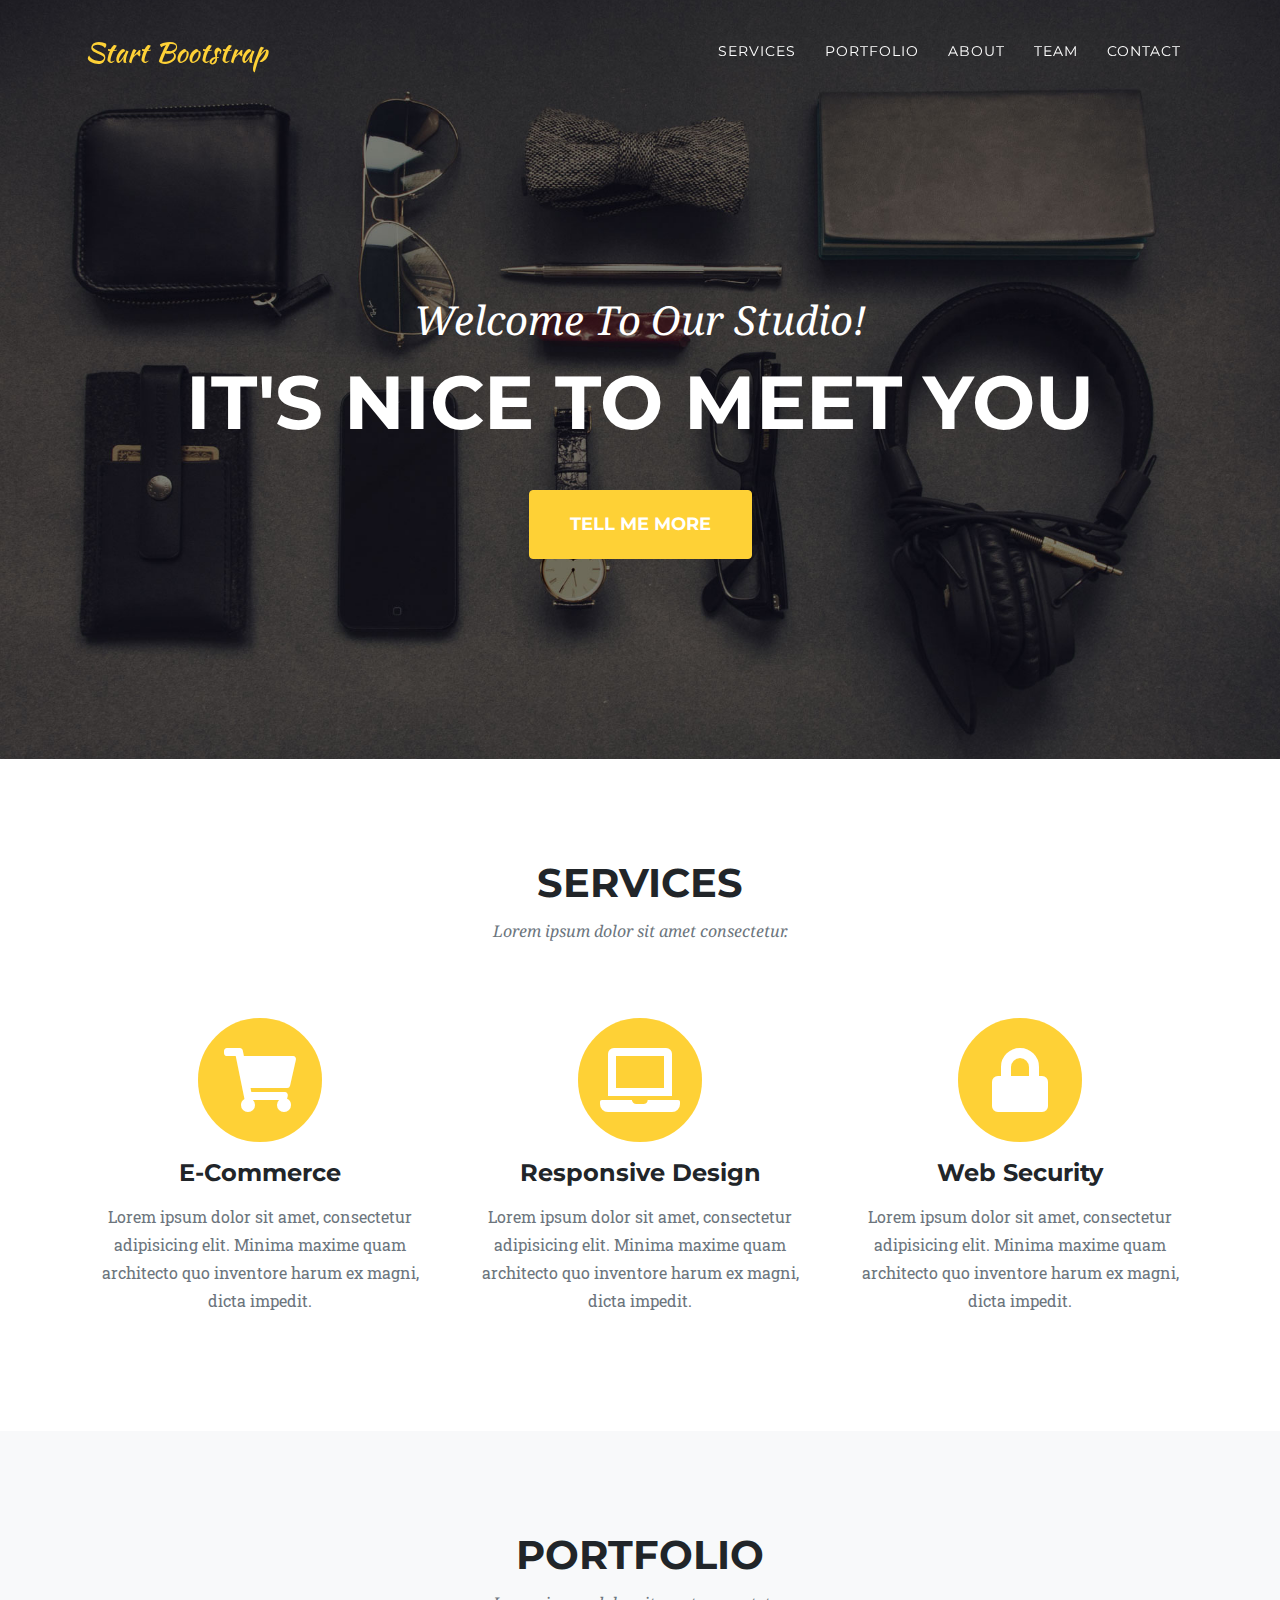
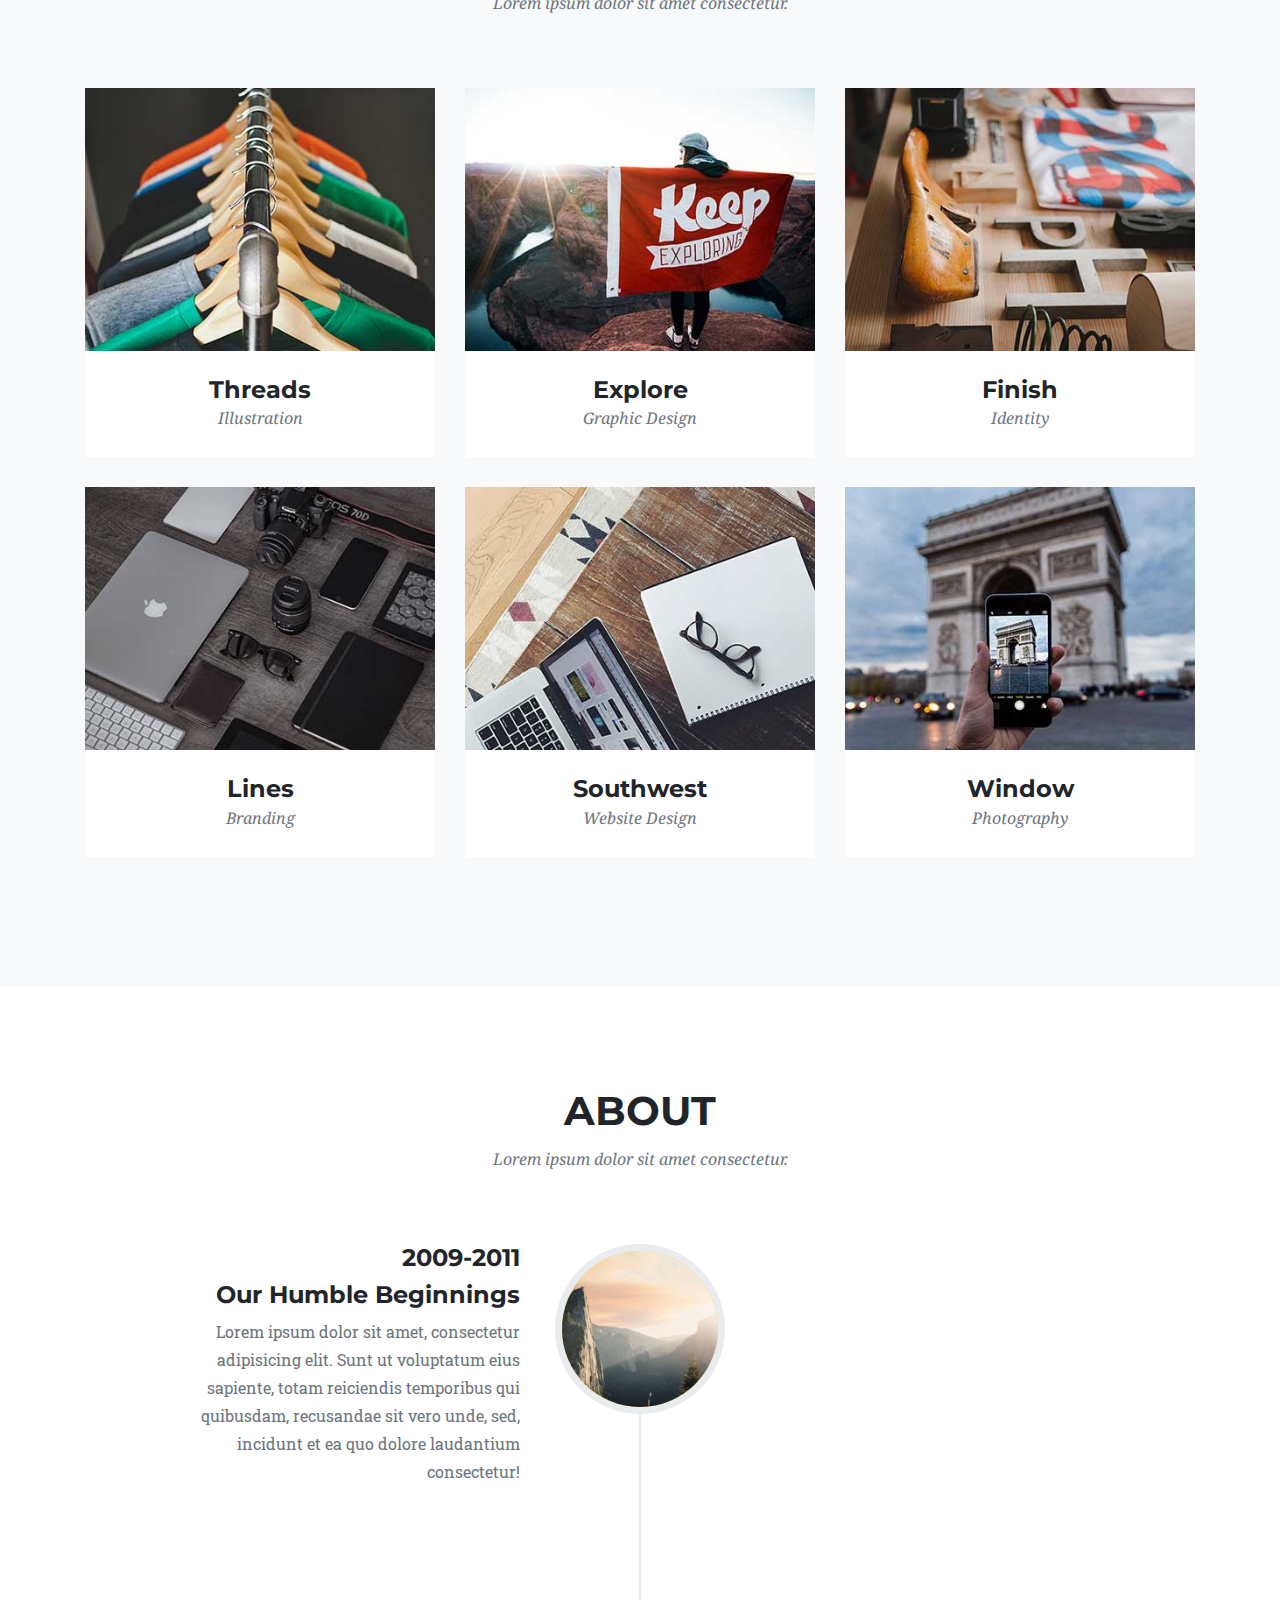
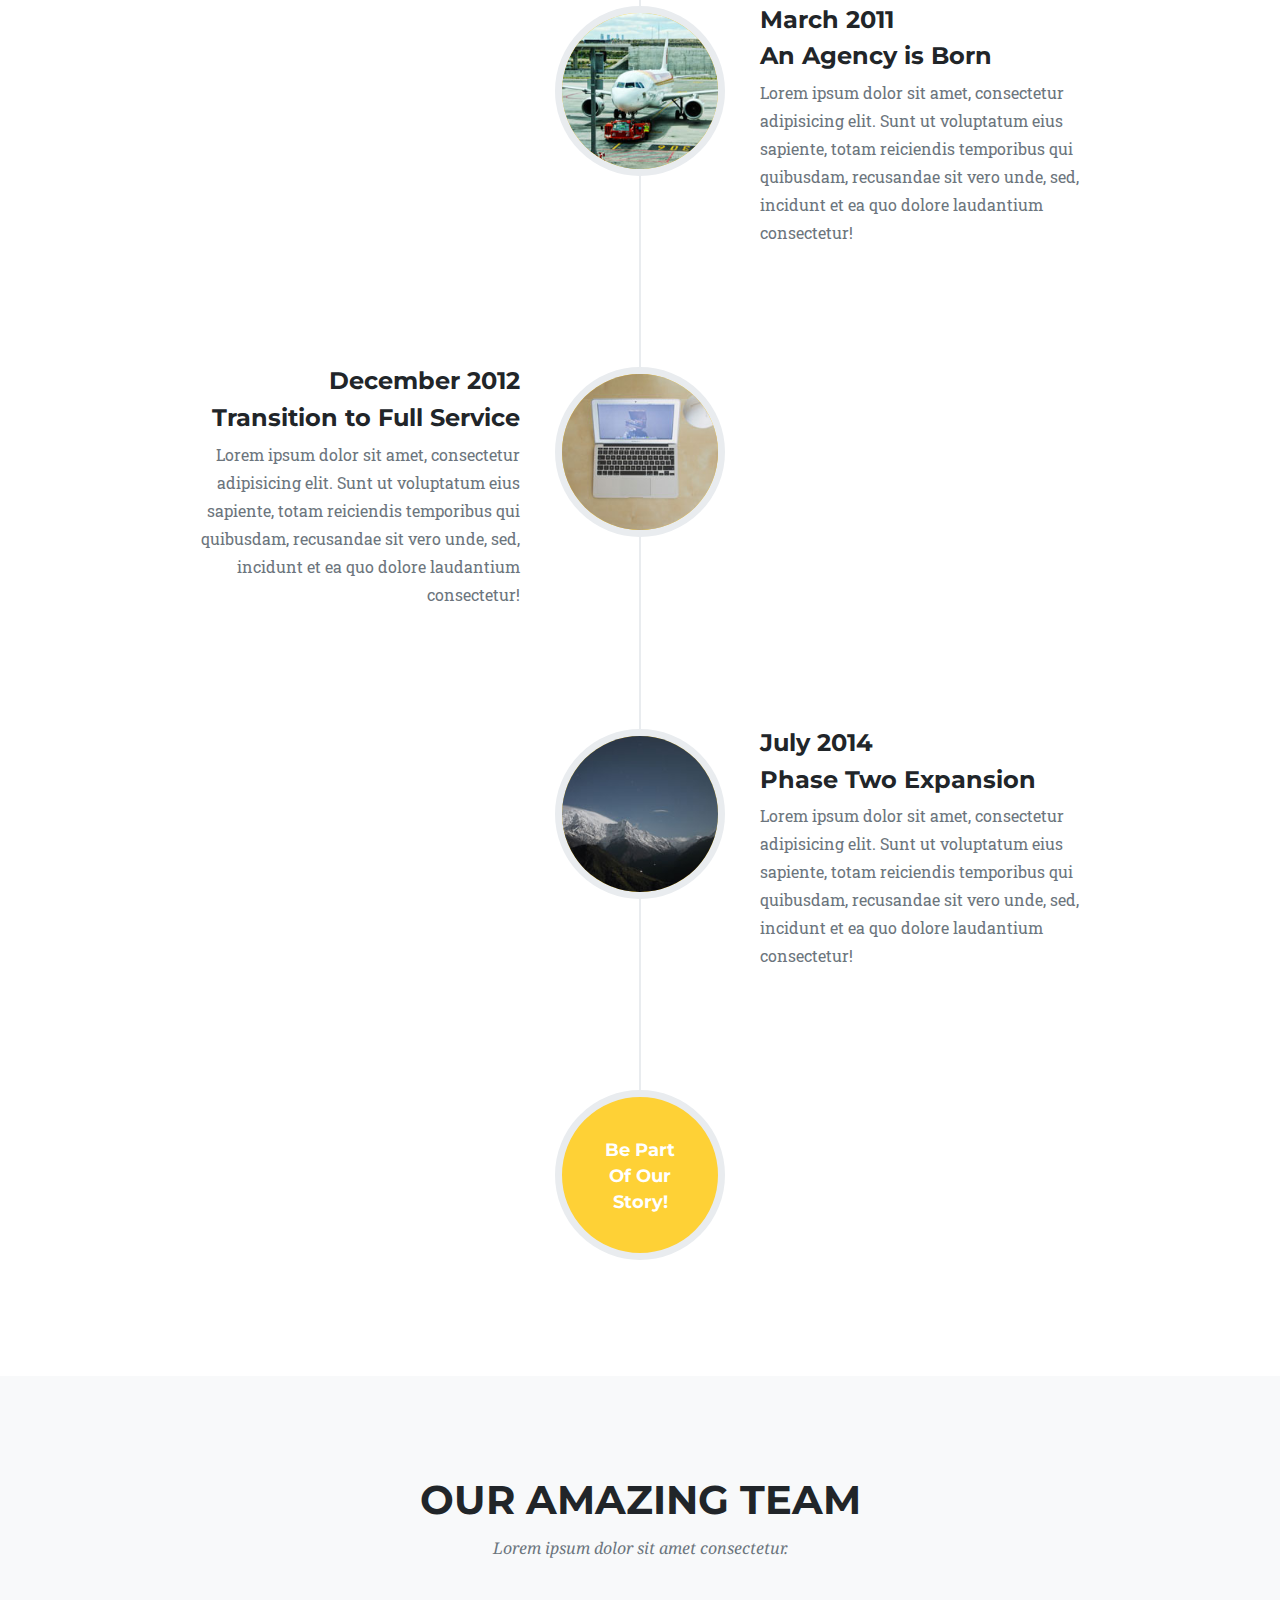
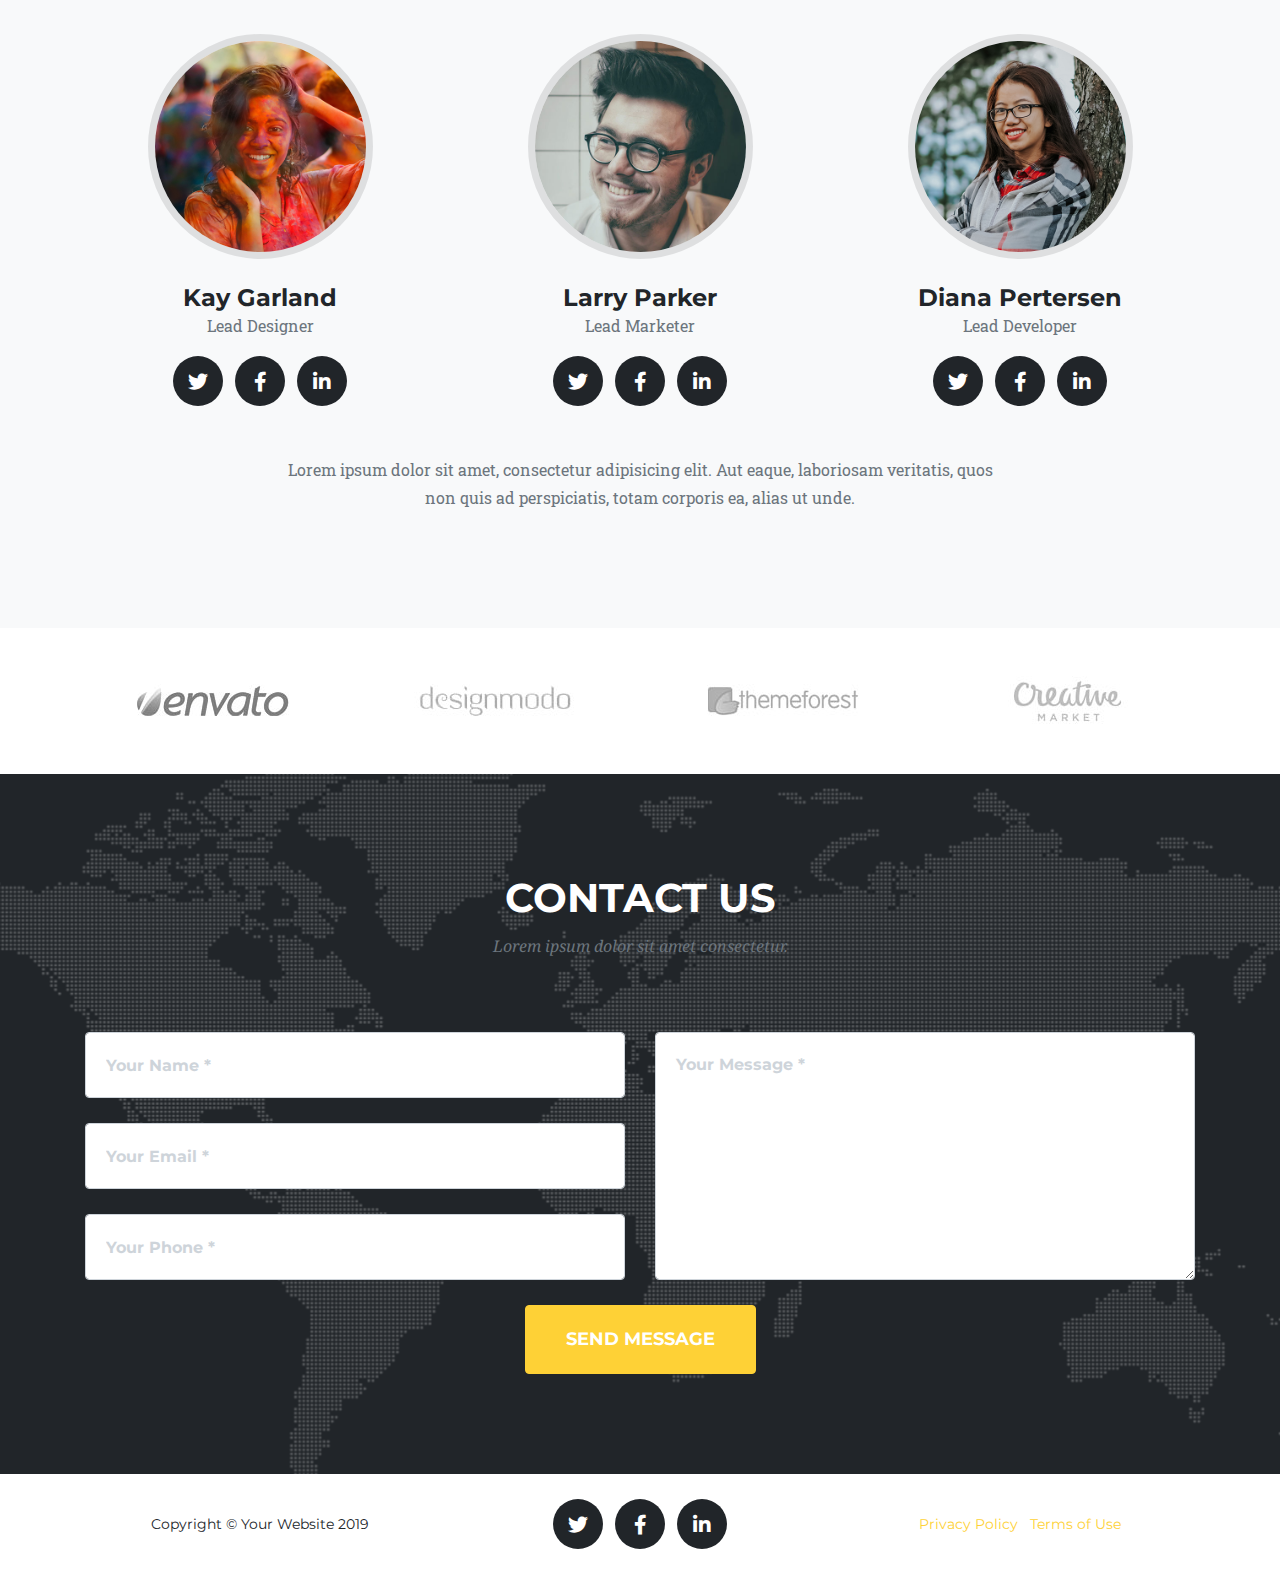
==== commit 0975eb2c: "again" ====
--- a/index.html
+++ b/index.html
@@ -8,351 +8,549 @@
   <meta name="description" content="">
   <meta name="author" content="">
 
-  <title>Freelancer - Start Bootstrap Theme</title>
-
-  <!-- Custom fonts for this theme -->
+  <title>Agency - Start Bootstrap Theme</title>
+
+  <!-- Bootstrap core CSS -->
+  <link href="vendor/bootstrap/css/bootstrap.min.css" rel="stylesheet">
+
+  <!-- Custom fonts for this template -->
   <link href="vendor/fontawesome-free/css/all.min.css" rel="stylesheet" type="text/css">
   <link href="https://fonts.googleapis.com/css?family=Montserrat:400,700" rel="stylesheet" type="text/css">
-  <link href="https://fonts.googleapis.com/css?family=Lato:400,700,400italic,700italic" rel="stylesheet" type="text/css">
-
-  <!-- Theme CSS -->
-  <link href="css/freelancer.min.css" rel="stylesheet">
+  <link href='https://fonts.googleapis.com/css?family=Kaushan+Script' rel='stylesheet' type='text/css'>
+  <link href='https://fonts.googleapis.com/css?family=Droid+Serif:400,700,400italic,700italic' rel='stylesheet' type='text/css'>
+  <link href='https://fonts.googleapis.com/css?family=Roboto+Slab:400,100,300,700' rel='stylesheet' type='text/css'>
+
+  <!-- Custom styles for this template -->
+  <link href="css/agency.min.css" rel="stylesheet">
 
 </head>
 
 <body id="page-top">
 
   <!-- Navigation -->
-  <nav class="navbar navbar-expand-lg bg-secondary text-uppercase fixed-top" id="mainNav">
+  <nav class="navbar navbar-expand-lg navbar-dark fixed-top" id="mainNav">
     <div class="container">
       <a class="navbar-brand js-scroll-trigger" href="#page-top">Start Bootstrap</a>
-      <button class="navbar-toggler navbar-toggler-right text-uppercase font-weight-bold bg-primary text-white rounded" type="button" data-toggle="collapse" data-target="#navbarResponsive" aria-controls="navbarResponsive" aria-expanded="false" aria-label="Toggle navigation">
+      <button class="navbar-toggler navbar-toggler-right" type="button" data-toggle="collapse" data-target="#navbarResponsive" aria-controls="navbarResponsive" aria-expanded="false" aria-label="Toggle navigation">
         Menu
         <i class="fas fa-bars"></i>
       </button>
       <div class="collapse navbar-collapse" id="navbarResponsive">
-        <ul class="navbar-nav ml-auto">
-          <li class="nav-item mx-0 mx-lg-1">
-            <a class="nav-link py-3 px-0 px-lg-3 rounded js-scroll-trigger" href="#portfolio">Portfolio</a>
+        <ul class="navbar-nav text-uppercase ml-auto">
+          <li class="nav-item">
+            <a class="nav-link js-scroll-trigger" href="#services">Services</a>
           </li>
-          <li class="nav-item mx-0 mx-lg-1">
-            <a class="nav-link py-3 px-0 px-lg-3 rounded js-scroll-trigger" href="#about">About</a>
+          <li class="nav-item">
+            <a class="nav-link js-scroll-trigger" href="#portfolio">Portfolio</a>
           </li>
-          <li class="nav-item mx-0 mx-lg-1">
-            <a class="nav-link py-3 px-0 px-lg-3 rounded js-scroll-trigger" href="#contact">Contact</a>
+          <li class="nav-item">
+            <a class="nav-link js-scroll-trigger" href="#about">About</a>
+          </li>
+          <li class="nav-item">
+            <a class="nav-link js-scroll-trigger" href="#team">Team</a>
+          </li>
+          <li class="nav-item">
+            <a class="nav-link js-scroll-trigger" href="#contact">Contact</a>
           </li>
         </ul>
       </div>
     </div>
   </nav>
 
-  <!-- Masthead -->
-  <header class="masthead bg-primary text-white text-center">
-    <div class="container d-flex align-items-center flex-column">
-
-      <!-- Masthead Avatar Image -->
-      <img class="masthead-avatar mb-5" src="img/avataaars.svg" alt="">
-
-      <!-- Masthead Heading -->
-      <h1 class="masthead-heading text-uppercase mb-0">Start Bootstrap</h1>
-
-      <!-- Icon Divider -->
-      <div class="divider-custom divider-light">
-        <div class="divider-custom-line"></div>
-        <div class="divider-custom-icon">
-          <i class="fas fa-star"></i>
-        </div>
-        <div class="divider-custom-line"></div>
-      </div>
-
-      <!-- Masthead Subheading -->
-      <p class="masthead-subheading font-weight-light mb-0">Graphic Artist - Web Designer - Illustrator</p>
-
+  <!-- Header -->
+  <header class="masthead">
+    <div class="container">
+      <div class="intro-text">
+        <div class="intro-lead-in">Welcome To Our Studio!</div>
+        <div class="intro-heading text-uppercase">It's Nice To Meet You</div>
+        <a class="btn btn-primary btn-xl text-uppercase js-scroll-trigger" href="#services">Tell Me More</a>
+      </div>
     </div>
   </header>
 
-  <!-- Portfolio Section -->
-  <section class="page-section portfolio" id="portfolio">
-    <div class="container">
-
-      <!-- Portfolio Section Heading -->
-      <h2 class="page-section-heading text-center text-uppercase text-secondary mb-0">Portfolio</h2>
-
-      <!-- Icon Divider -->
-      <div class="divider-custom">
-        <div class="divider-custom-line"></div>
-        <div class="divider-custom-icon">
-          <i class="fas fa-star"></i>
-        </div>
-        <div class="divider-custom-line"></div>
-      </div>
-
-      <!-- Portfolio Grid Items -->
-      <div class="row">
-
-        <!-- Portfolio Item 1 -->
-        <div class="col-md-6 col-lg-4">
-          <div class="portfolio-item mx-auto" data-toggle="modal" data-target="#portfolioModal1">
-            <div class="portfolio-item-caption d-flex align-items-center justify-content-center h-100 w-100">
-              <div class="portfolio-item-caption-content text-center text-white">
+  <!-- Services -->
+  <section class="page-section" id="services">
+    <div class="container">
+      <div class="row">
+        <div class="col-lg-12 text-center">
+          <h2 class="section-heading text-uppercase">Services</h2>
+          <h3 class="section-subheading text-muted">Lorem ipsum dolor sit amet consectetur.</h3>
+        </div>
+      </div>
+      <div class="row text-center">
+        <div class="col-md-4">
+          <span class="fa-stack fa-4x">
+            <i class="fas fa-circle fa-stack-2x text-primary"></i>
+            <i class="fas fa-shopping-cart fa-stack-1x fa-inverse"></i>
+          </span>
+          <h4 class="service-heading">E-Commerce</h4>
+          <p class="text-muted">Lorem ipsum dolor sit amet, consectetur adipisicing elit. Minima maxime quam architecto quo inventore harum ex magni, dicta impedit.</p>
+        </div>
+        <div class="col-md-4">
+          <span class="fa-stack fa-4x">
+            <i class="fas fa-circle fa-stack-2x text-primary"></i>
+            <i class="fas fa-laptop fa-stack-1x fa-inverse"></i>
+          </span>
+          <h4 class="service-heading">Responsive Design</h4>
+          <p class="text-muted">Lorem ipsum dolor sit amet, consectetur adipisicing elit. Minima maxime quam architecto quo inventore harum ex magni, dicta impedit.</p>
+        </div>
+        <div class="col-md-4">
+          <span class="fa-stack fa-4x">
+            <i class="fas fa-circle fa-stack-2x text-primary"></i>
+            <i class="fas fa-lock fa-stack-1x fa-inverse"></i>
+          </span>
+          <h4 class="service-heading">Web Security</h4>
+          <p class="text-muted">Lorem ipsum dolor sit amet, consectetur adipisicing elit. Minima maxime quam architecto quo inventore harum ex magni, dicta impedit.</p>
+        </div>
+      </div>
+    </div>
+  </section>
+
+  <!-- Portfolio Grid -->
+  <section class="bg-light page-section" id="portfolio">
+    <div class="container">
+      <div class="row">
+        <div class="col-lg-12 text-center">
+          <h2 class="section-heading text-uppercase">Portfolio</h2>
+          <h3 class="section-subheading text-muted">Lorem ipsum dolor sit amet consectetur.</h3>
+        </div>
+      </div>
+      <div class="row">
+        <div class="col-md-4 col-sm-6 portfolio-item">
+          <a class="portfolio-link" data-toggle="modal" href="#portfolioModal1">
+            <div class="portfolio-hover">
+              <div class="portfolio-hover-content">
                 <i class="fas fa-plus fa-3x"></i>
               </div>
             </div>
-            <img class="img-fluid" src="img/portfolio/cabin.png" alt="">
-          </div>
-        </div>
-
-        <!-- Portfolio Item 2 -->
-        <div class="col-md-6 col-lg-4">
-          <div class="portfolio-item mx-auto" data-toggle="modal" data-target="#portfolioModal2">
-            <div class="portfolio-item-caption d-flex align-items-center justify-content-center h-100 w-100">
-              <div class="portfolio-item-caption-content text-center text-white">
+            <img class="img-fluid" src="img/portfolio/01-thumbnail.jpg" alt="">
+          </a>
+          <div class="portfolio-caption">
+            <h4>Threads</h4>
+            <p class="text-muted">Illustration</p>
+          </div>
+        </div>
+        <div class="col-md-4 col-sm-6 portfolio-item">
+          <a class="portfolio-link" data-toggle="modal" href="#portfolioModal2">
+            <div class="portfolio-hover">
+              <div class="portfolio-hover-content">
                 <i class="fas fa-plus fa-3x"></i>
               </div>
             </div>
-            <img class="img-fluid" src="img/portfolio/cake.png" alt="">
-          </div>
-        </div>
-
-        <!-- Portfolio Item 3 -->
-        <div class="col-md-6 col-lg-4">
-          <div class="portfolio-item mx-auto" data-toggle="modal" data-target="#portfolioModal3">
-            <div class="portfolio-item-caption d-flex align-items-center justify-content-center h-100 w-100">
-              <div class="portfolio-item-caption-content text-center text-white">
+            <img class="img-fluid" src="img/portfolio/02-thumbnail.jpg" alt="">
+          </a>
+          <div class="portfolio-caption">
+            <h4>Explore</h4>
+            <p class="text-muted">Graphic Design</p>
+          </div>
+        </div>
+        <div class="col-md-4 col-sm-6 portfolio-item">
+          <a class="portfolio-link" data-toggle="modal" href="#portfolioModal3">
+            <div class="portfolio-hover">
+              <div class="portfolio-hover-content">
                 <i class="fas fa-plus fa-3x"></i>
               </div>
             </div>
-            <img class="img-fluid" src="img/portfolio/circus.png" alt="">
-          </div>
-        </div>
-
-        <!-- Portfolio Item 4 -->
-        <div class="col-md-6 col-lg-4">
-          <div class="portfolio-item mx-auto" data-toggle="modal" data-target="#portfolioModal4">
-            <div class="portfolio-item-caption d-flex align-items-center justify-content-center h-100 w-100">
-              <div class="portfolio-item-caption-content text-center text-white">
+            <img class="img-fluid" src="img/portfolio/03-thumbnail.jpg" alt="">
+          </a>
+          <div class="portfolio-caption">
+            <h4>Finish</h4>
+            <p class="text-muted">Identity</p>
+          </div>
+        </div>
+        <div class="col-md-4 col-sm-6 portfolio-item">
+          <a class="portfolio-link" data-toggle="modal" href="#portfolioModal4">
+            <div class="portfolio-hover">
+              <div class="portfolio-hover-content">
                 <i class="fas fa-plus fa-3x"></i>
               </div>
             </div>
-            <img class="img-fluid" src="img/portfolio/game.png" alt="">
-          </div>
-        </div>
-
-        <!-- Portfolio Item 5 -->
-        <div class="col-md-6 col-lg-4">
-          <div class="portfolio-item mx-auto" data-toggle="modal" data-target="#portfolioModal5">
-            <div class="portfolio-item-caption d-flex align-items-center justify-content-center h-100 w-100">
-              <div class="portfolio-item-caption-content text-center text-white">
+            <img class="img-fluid" src="img/portfolio/04-thumbnail.jpg" alt="">
+          </a>
+          <div class="portfolio-caption">
+            <h4>Lines</h4>
+            <p class="text-muted">Branding</p>
+          </div>
+        </div>
+        <div class="col-md-4 col-sm-6 portfolio-item">
+          <a class="portfolio-link" data-toggle="modal" href="#portfolioModal5">
+            <div class="portfolio-hover">
+              <div class="portfolio-hover-content">
                 <i class="fas fa-plus fa-3x"></i>
               </div>
             </div>
-            <img class="img-fluid" src="img/portfolio/safe.png" alt="">
-          </div>
-        </div>
-
-        <!-- Portfolio Item 6 -->
-        <div class="col-md-6 col-lg-4">
-          <div class="portfolio-item mx-auto" data-toggle="modal" data-target="#portfolioModal6">
-            <div class="portfolio-item-caption d-flex align-items-center justify-content-center h-100 w-100">
-              <div class="portfolio-item-caption-content text-center text-white">
+            <img class="img-fluid" src="img/portfolio/05-thumbnail.jpg" alt="">
+          </a>
+          <div class="portfolio-caption">
+            <h4>Southwest</h4>
+            <p class="text-muted">Website Design</p>
+          </div>
+        </div>
+        <div class="col-md-4 col-sm-6 portfolio-item">
+          <a class="portfolio-link" data-toggle="modal" href="#portfolioModal6">
+            <div class="portfolio-hover">
+              <div class="portfolio-hover-content">
                 <i class="fas fa-plus fa-3x"></i>
               </div>
             </div>
-            <img class="img-fluid" src="img/portfolio/submarine.png" alt="">
-          </div>
-        </div>
-
-      </div>
-      <!-- /.row -->
-
+            <img class="img-fluid" src="img/portfolio/06-thumbnail.jpg" alt="">
+          </a>
+          <div class="portfolio-caption">
+            <h4>Window</h4>
+            <p class="text-muted">Photography</p>
+          </div>
+        </div>
+      </div>
     </div>
   </section>
 
-  <!-- About Section -->
-  <section class="page-section bg-primary text-white mb-0" id="about">
-    <div class="container">
-
-      <!-- About Section Heading -->
-      <h2 class="page-section-heading text-center text-uppercase text-white">About</h2>
-
-      <!-- Icon Divider -->
-      <div class="divider-custom divider-light">
-        <div class="divider-custom-line"></div>
-        <div class="divider-custom-icon">
-          <i class="fas fa-star"></i>
-        </div>
-        <div class="divider-custom-line"></div>
-      </div>
-
-      <!-- About Section Content -->
-      <div class="row">
-        <div class="col-lg-4 ml-auto">
-          <p class="lead">Freelancer is a free bootstrap theme created by Start Bootstrap. The download includes the complete source files including HTML, CSS, and JavaScript as well as optional SASS stylesheets for easy customization.</p>
-        </div>
-        <div class="col-lg-4 mr-auto">
-          <p class="lead">You can create your own custom avatar for the masthead, change the icon in the dividers, and add your email address to the contact form to make it fully functional!</p>
-        </div>
-      </div>
-
-      <!-- About Section Button -->
-      <div class="text-center mt-4">
-        <a class="btn btn-xl btn-outline-light" href="https://startbootstrap.com/themes/freelancer/">
-          <i class="fas fa-download mr-2"></i>
-          Free Download!
-        </a>
-      </div>
-
+  <!-- About -->
+  <section class="page-section" id="about">
+    <div class="container">
+      <div class="row">
+        <div class="col-lg-12 text-center">
+          <h2 class="section-heading text-uppercase">About</h2>
+          <h3 class="section-subheading text-muted">Lorem ipsum dolor sit amet consectetur.</h3>
+        </div>
+      </div>
+      <div class="row">
+        <div class="col-lg-12">
+          <ul class="timeline">
+            <li>
+              <div class="timeline-image">
+                <img class="rounded-circle img-fluid" src="img/about/1.jpg" alt="">
+              </div>
+              <div class="timeline-panel">
+                <div class="timeline-heading">
+                  <h4>2009-2011</h4>
+                  <h4 class="subheading">Our Humble Beginnings</h4>
+                </div>
+                <div class="timeline-body">
+                  <p class="text-muted">Lorem ipsum dolor sit amet, consectetur adipisicing elit. Sunt ut voluptatum eius sapiente, totam reiciendis temporibus qui quibusdam, recusandae sit vero unde, sed, incidunt et ea quo dolore laudantium consectetur!</p>
+                </div>
+              </div>
+            </li>
+            <li class="timeline-inverted">
+              <div class="timeline-image">
+                <img class="rounded-circle img-fluid" src="img/about/2.jpg" alt="">
+              </div>
+              <div class="timeline-panel">
+                <div class="timeline-heading">
+                  <h4>March 2011</h4>
+                  <h4 class="subheading">An Agency is Born</h4>
+                </div>
+                <div class="timeline-body">
+                  <p class="text-muted">Lorem ipsum dolor sit amet, consectetur adipisicing elit. Sunt ut voluptatum eius sapiente, totam reiciendis temporibus qui quibusdam, recusandae sit vero unde, sed, incidunt et ea quo dolore laudantium consectetur!</p>
+                </div>
+              </div>
+            </li>
+            <li>
+              <div class="timeline-image">
+                <img class="rounded-circle img-fluid" src="img/about/3.jpg" alt="">
+              </div>
+              <div class="timeline-panel">
+                <div class="timeline-heading">
+                  <h4>December 2012</h4>
+                  <h4 class="subheading">Transition to Full Service</h4>
+                </div>
+                <div class="timeline-body">
+                  <p class="text-muted">Lorem ipsum dolor sit amet, consectetur adipisicing elit. Sunt ut voluptatum eius sapiente, totam reiciendis temporibus qui quibusdam, recusandae sit vero unde, sed, incidunt et ea quo dolore laudantium consectetur!</p>
+                </div>
+              </div>
+            </li>
+            <li class="timeline-inverted">
+              <div class="timeline-image">
+                <img class="rounded-circle img-fluid" src="img/about/4.jpg" alt="">
+              </div>
+              <div class="timeline-panel">
+                <div class="timeline-heading">
+                  <h4>July 2014</h4>
+                  <h4 class="subheading">Phase Two Expansion</h4>
+                </div>
+                <div class="timeline-body">
+                  <p class="text-muted">Lorem ipsum dolor sit amet, consectetur adipisicing elit. Sunt ut voluptatum eius sapiente, totam reiciendis temporibus qui quibusdam, recusandae sit vero unde, sed, incidunt et ea quo dolore laudantium consectetur!</p>
+                </div>
+              </div>
+            </li>
+            <li class="timeline-inverted">
+              <div class="timeline-image">
+                <h4>Be Part
+                  <br>Of Our
+                  <br>Story!</h4>
+              </div>
+            </li>
+          </ul>
+        </div>
+      </div>
     </div>
   </section>
 
-  <!-- Contact Section -->
+  <!-- Team -->
+  <section class="bg-light page-section" id="team">
+    <div class="container">
+      <div class="row">
+        <div class="col-lg-12 text-center">
+          <h2 class="section-heading text-uppercase">Our Amazing Team</h2>
+          <h3 class="section-subheading text-muted">Lorem ipsum dolor sit amet consectetur.</h3>
+        </div>
+      </div>
+      <div class="row">
+        <div class="col-sm-4">
+          <div class="team-member">
+            <img class="mx-auto rounded-circle" src="img/team/1.jpg" alt="">
+            <h4>Kay Garland</h4>
+            <p class="text-muted">Lead Designer</p>
+            <ul class="list-inline social-buttons">
+              <li class="list-inline-item">
+                <a href="#">
+                  <i class="fab fa-twitter"></i>
+                </a>
+              </li>
+              <li class="list-inline-item">
+                <a href="#">
+                  <i class="fab fa-facebook-f"></i>
+                </a>
+              </li>
+              <li class="list-inline-item">
+                <a href="#">
+                  <i class="fab fa-linkedin-in"></i>
+                </a>
+              </li>
+            </ul>
+          </div>
+        </div>
+        <div class="col-sm-4">
+          <div class="team-member">
+            <img class="mx-auto rounded-circle" src="img/team/2.jpg" alt="">
+            <h4>Larry Parker</h4>
+            <p class="text-muted">Lead Marketer</p>
+            <ul class="list-inline social-buttons">
+              <li class="list-inline-item">
+                <a href="#">
+                  <i class="fab fa-twitter"></i>
+                </a>
+              </li>
+              <li class="list-inline-item">
+                <a href="#">
+                  <i class="fab fa-facebook-f"></i>
+                </a>
+              </li>
+              <li class="list-inline-item">
+                <a href="#">
+                  <i class="fab fa-linkedin-in"></i>
+                </a>
+              </li>
+            </ul>
+          </div>
+        </div>
+        <div class="col-sm-4">
+          <div class="team-member">
+            <img class="mx-auto rounded-circle" src="img/team/3.jpg" alt="">
+            <h4>Diana Pertersen</h4>
+            <p class="text-muted">Lead Developer</p>
+            <ul class="list-inline social-buttons">
+              <li class="list-inline-item">
+                <a href="#">
+                  <i class="fab fa-twitter"></i>
+                </a>
+              </li>
+              <li class="list-inline-item">
+                <a href="#">
+                  <i class="fab fa-facebook-f"></i>
+                </a>
+              </li>
+              <li class="list-inline-item">
+                <a href="#">
+                  <i class="fab fa-linkedin-in"></i>
+                </a>
+              </li>
+            </ul>
+          </div>
+        </div>
+      </div>
+      <div class="row">
+        <div class="col-lg-8 mx-auto text-center">
+          <p class="large text-muted">Lorem ipsum dolor sit amet, consectetur adipisicing elit. Aut eaque, laboriosam veritatis, quos non quis ad perspiciatis, totam corporis ea, alias ut unde.</p>
+        </div>
+      </div>
+    </div>
+  </section>
+
+  <!-- Clients -->
+  <section class="py-5">
+    <div class="container">
+      <div class="row">
+        <div class="col-md-3 col-sm-6">
+          <a href="#">
+            <img class="img-fluid d-block mx-auto" src="img/logos/envato.jpg" alt="">
+          </a>
+        </div>
+        <div class="col-md-3 col-sm-6">
+          <a href="#">
+            <img class="img-fluid d-block mx-auto" src="img/logos/designmodo.jpg" alt="">
+          </a>
+        </div>
+        <div class="col-md-3 col-sm-6">
+          <a href="#">
+            <img class="img-fluid d-block mx-auto" src="img/logos/themeforest.jpg" alt="">
+          </a>
+        </div>
+        <div class="col-md-3 col-sm-6">
+          <a href="#">
+            <img class="img-fluid d-block mx-auto" src="img/logos/creative-market.jpg" alt="">
+          </a>
+        </div>
+      </div>
+    </div>
+  </section>
+
+  <!-- Contact -->
   <section class="page-section" id="contact">
     <div class="container">
-
-      <!-- Contact Section Heading -->
-      <h2 class="page-section-heading text-center text-uppercase text-secondary mb-0">Contact Me</h2>
-
-      <!-- Icon Divider -->
-      <div class="divider-custom">
-        <div class="divider-custom-line"></div>
-        <div class="divider-custom-icon">
-          <i class="fas fa-star"></i>
-        </div>
-        <div class="divider-custom-line"></div>
-      </div>
-
-      <!-- Contact Section Form -->
-      <div class="row">
-        <div class="col-lg-8 mx-auto">
-          <!-- To configure the contact form email address, go to mail/contact_me.php and update the email address in the PHP file on line 19. -->
-          <form name="sentMessage" id="contactForm" novalidate="novalidate">
-            <div class="control-group">
-              <div class="form-group floating-label-form-group controls mb-0 pb-2">
-                <label>Name</label>
-                <input class="form-control" id="name" type="text" placeholder="Name" required="required" data-validation-required-message="Please enter your name.">
-                <p class="help-block text-danger"></p>
-              </div>
-            </div>
-            <div class="control-group">
-              <div class="form-group floating-label-form-group controls mb-0 pb-2">
-                <label>Email Address</label>
-                <input class="form-control" id="email" type="email" placeholder="Email Address" required="required" data-validation-required-message="Please enter your email address.">
-                <p class="help-block text-danger"></p>
-              </div>
-            </div>
-            <div class="control-group">
-              <div class="form-group floating-label-form-group controls mb-0 pb-2">
-                <label>Phone Number</label>
-                <input class="form-control" id="phone" type="tel" placeholder="Phone Number" required="required" data-validation-required-message="Please enter your phone number.">
-                <p class="help-block text-danger"></p>
-              </div>
-            </div>
-            <div class="control-group">
-              <div class="form-group floating-label-form-group controls mb-0 pb-2">
-                <label>Message</label>
-                <textarea class="form-control" id="message" rows="5" placeholder="Message" required="required" data-validation-required-message="Please enter a message."></textarea>
-                <p class="help-block text-danger"></p>
-              </div>
-            </div>
-            <br>
-            <div id="success"></div>
-            <div class="form-group">
-              <button type="submit" class="btn btn-primary btn-xl" id="sendMessageButton">Send</button>
+      <div class="row">
+        <div class="col-lg-12 text-center">
+          <h2 class="section-heading text-uppercase">Contact Us</h2>
+          <h3 class="section-subheading text-muted">Lorem ipsum dolor sit amet consectetur.</h3>
+        </div>
+      </div>
+      <div class="row">
+        <div class="col-lg-12">
+          <form id="contactForm" name="sentMessage" novalidate="novalidate">
+            <div class="row">
+              <div class="col-md-6">
+                <div class="form-group">
+                  <input class="form-control" id="name" type="text" placeholder="Your Name *" required="required" data-validation-required-message="Please enter your name.">
+                  <p class="help-block text-danger"></p>
+                </div>
+                <div class="form-group">
+                  <input class="form-control" id="email" type="email" placeholder="Your Email *" required="required" data-validation-required-message="Please enter your email address.">
+                  <p class="help-block text-danger"></p>
+                </div>
+                <div class="form-group">
+                  <input class="form-control" id="phone" type="tel" placeholder="Your Phone *" required="required" data-validation-required-message="Please enter your phone number.">
+                  <p class="help-block text-danger"></p>
+                </div>
+              </div>
+              <div class="col-md-6">
+                <div class="form-group">
+                  <textarea class="form-control" id="message" placeholder="Your Message *" required="required" data-validation-required-message="Please enter a message."></textarea>
+                  <p class="help-block text-danger"></p>
+                </div>
+              </div>
+              <div class="clearfix"></div>
+              <div class="col-lg-12 text-center">
+                <div id="success"></div>
+                <button id="sendMessageButton" class="btn btn-primary btn-xl text-uppercase" type="submit">Send Message</button>
+              </div>
             </div>
           </form>
         </div>
       </div>
-
     </div>
   </section>
 
   <!-- Footer -->
-  <footer class="footer text-center">
-    <div class="container">
-      <div class="row">
-
-        <!-- Footer Location -->
-        <div class="col-lg-4 mb-5 mb-lg-0">
-          <h4 class="text-uppercase mb-4">Location</h4>
-          <p class="lead mb-0">2215 John Daniel Drive
-            <br>Clark, MO 65243</p>
-        </div>
-
-        <!-- Footer Social Icons -->
-        <div class="col-lg-4 mb-5 mb-lg-0">
-          <h4 class="text-uppercase mb-4">Around the Web</h4>
-          <a class="btn btn-outline-light btn-social mx-1" href="#">
-            <i class="fab fa-fw fa-facebook-f"></i>
-          </a>
-          <a class="btn btn-outline-light btn-social mx-1" href="#">
-            <i class="fab fa-fw fa-twitter"></i>
-          </a>
-          <a class="btn btn-outline-light btn-social mx-1" href="#">
-            <i class="fab fa-fw fa-linkedin-in"></i>
-          </a>
-          <a class="btn btn-outline-light btn-social mx-1" href="#">
-            <i class="fab fa-fw fa-dribbble"></i>
-          </a>
-        </div>
-
-        <!-- Footer About Text -->
-        <div class="col-lg-4">
-          <h4 class="text-uppercase mb-4">About Freelancer</h4>
-          <p class="lead mb-0">Freelance is a free to use, MIT licensed Bootstrap theme created by
-            <a href="http://startbootstrap.com">Start Bootstrap</a>.</p>
-        </div>
-
+  <footer class="footer">
+    <div class="container">
+      <div class="row align-items-center">
+        <div class="col-md-4">
+          <span class="copyright">Copyright &copy; Your Website 2019</span>
+        </div>
+        <div class="col-md-4">
+          <ul class="list-inline social-buttons">
+            <li class="list-inline-item">
+              <a href="#">
+                <i class="fab fa-twitter"></i>
+              </a>
+            </li>
+            <li class="list-inline-item">
+              <a href="#">
+                <i class="fab fa-facebook-f"></i>
+              </a>
+            </li>
+            <li class="list-inline-item">
+              <a href="#">
+                <i class="fab fa-linkedin-in"></i>
+              </a>
+            </li>
+          </ul>
+        </div>
+        <div class="col-md-4">
+          <ul class="list-inline quicklinks">
+            <li class="list-inline-item">
+              <a href="#">Privacy Policy</a>
+            </li>
+            <li class="list-inline-item">
+              <a href="#">Terms of Use</a>
+            </li>
+          </ul>
+        </div>
       </div>
     </div>
   </footer>
 
-  <!-- Copyright Section -->
-  <section class="copyright py-4 text-center text-white">
-    <div class="container">
-      <small>Copyright &copy; Your Website 2019</small>
-    </div>
-  </section>
-
-  <!-- Scroll to Top Button (Only visible on small and extra-small screen sizes) -->
-  <div class="scroll-to-top d-lg-none position-fixed ">
-    <a class="js-scroll-trigger d-block text-center text-white rounded" href="#page-top">
-      <i class="fa fa-chevron-up"></i>
-    </a>
+  <!-- Portfolio Modals -->
+
+  <!-- Modal 1 -->
+  <div class="portfolio-modal modal fade" id="portfolioModal1" tabindex="-1" role="dialog" aria-hidden="true">
+    <div class="modal-dialog">
+      <div class="modal-content">
+        <div class="close-modal" data-dismiss="modal">
+          <div class="lr">
+            <div class="rl"></div>
+          </div>
+        </div>
+        <div class="container">
+          <div class="row">
+            <div class="col-lg-8 mx-auto">
+              <div class="modal-body">
+                <!-- Project Details Go Here -->
+                <h2 class="text-uppercase">Project Name</h2>
+                <p class="item-intro text-muted">Lorem ipsum dolor sit amet consectetur.</p>
+                <img class="img-fluid d-block mx-auto" src="img/portfolio/01-full.jpg" alt="">
+                <p>Use this area to describe your project. Lorem ipsum dolor sit amet, consectetur adipisicing elit. Est blanditiis dolorem culpa incidunt minus dignissimos deserunt repellat aperiam quasi sunt officia expedita beatae cupiditate, maiores repudiandae, nostrum, reiciendis facere nemo!</p>
+                <ul class="list-inline">
+                  <li>Date: January 2017</li>
+                  <li>Client: Threads</li>
+                  <li>Category: Illustration</li>
+                </ul>
+                <button class="btn btn-primary" data-dismiss="modal" type="button">
+                  <i class="fas fa-times"></i>
+                  Close Project</button>
+              </div>
+            </div>
+          </div>
+        </div>
+      </div>
+    </div>
   </div>
 
-  <!-- Portfolio Modals -->
-
-  <!-- Portfolio Modal 1 -->
-  <div class="portfolio-modal modal fade" id="portfolioModal1" tabindex="-1" role="dialog" aria-labelledby="portfolioModal1Label" aria-hidden="true">
-    <div class="modal-dialog modal-xl" role="document">
+  <!-- Modal 2 -->
+  <div class="portfolio-modal modal fade" id="portfolioModal2" tabindex="-1" role="dialog" aria-hidden="true">
+    <div class="modal-dialog">
       <div class="modal-content">
-        <button type="button" class="close" data-dismiss="modal" aria-label="Close">
-          <span aria-hidden="true">
-            <i class="fas fa-times"></i>
-          </span>
-        </button>
-        <div class="modal-body text-center">
-          <div class="container">
-            <div class="row justify-content-center">
-              <div class="col-lg-8">
-                <!-- Portfolio Modal - Title -->
-                <h2 class="portfolio-modal-title text-secondary text-uppercase mb-0">Log Cabin</h2>
-                <!-- Icon Divider -->
-                <div class="divider-custom">
-                  <div class="divider-custom-line"></div>
-                  <div class="divider-custom-icon">
-                    <i class="fas fa-star"></i>
-                  </div>
-                  <div class="divider-custom-line"></div>
-                </div>
-                <!-- Portfolio Modal - Image -->
-                <img class="img-fluid rounded mb-5" src="img/portfolio/cabin.png" alt="">
-                <!-- Portfolio Modal - Text -->
-                <p class="mb-5">Lorem ipsum dolor sit amet, consectetur adipisicing elit. Mollitia neque assumenda ipsam nihil, molestias magnam, recusandae quos quis inventore quisquam velit asperiores, vitae? Reprehenderit soluta, eos quod consequuntur itaque. Nam.</p>
-                <button class="btn btn-primary" href="#" data-dismiss="modal">
-                  <i class="fas fa-times fa-fw"></i>
-                  Close Window
-                </button>
+        <div class="close-modal" data-dismiss="modal">
+          <div class="lr">
+            <div class="rl"></div>
+          </div>
+        </div>
+        <div class="container">
+          <div class="row">
+            <div class="col-lg-8 mx-auto">
+              <div class="modal-body">
+                <!-- Project Details Go Here -->
+                <h2 class="text-uppercase">Project Name</h2>
+                <p class="item-intro text-muted">Lorem ipsum dolor sit amet consectetur.</p>
+                <img class="img-fluid d-block mx-auto" src="img/portfolio/02-full.jpg" alt="">
+                <p>Use this area to describe your project. Lorem ipsum dolor sit amet, consectetur adipisicing elit. Est blanditiis dolorem culpa incidunt minus dignissimos deserunt repellat aperiam quasi sunt officia expedita beatae cupiditate, maiores repudiandae, nostrum, reiciendis facere nemo!</p>
+                <ul class="list-inline">
+                  <li>Date: January 2017</li>
+                  <li>Client: Explore</li>
+                  <li>Category: Graphic Design</li>
+                </ul>
+                <button class="btn btn-primary" data-dismiss="modal" type="button">
+                  <i class="fas fa-times"></i>
+                  Close Project</button>
               </div>
             </div>
           </div>
@@ -361,37 +559,32 @@
     </div>
   </div>
 
-  <!-- Portfolio Modal 2 -->
-  <div class="portfolio-modal modal fade" id="portfolioModal2" tabindex="-1" role="dialog" aria-labelledby="portfolioModal2Label" aria-hidden="true">
-    <div class="modal-dialog modal-xl" role="document">
+  <!-- Modal 3 -->
+  <div class="portfolio-modal modal fade" id="portfolioModal3" tabindex="-1" role="dialog" aria-hidden="true">
+    <div class="modal-dialog">
       <div class="modal-content">
-        <button type="button" class="close" data-dismiss="modal" aria-label="Close">
-          <span aria-hidden="true">
-            <i class="fas fa-times"></i>
-          </span>
-        </button>
-        <div class="modal-body text-center">
-          <div class="container">
-            <div class="row justify-content-center">
-              <div class="col-lg-8">
-                <!-- Portfolio Modal - Title -->
-                <h2 class="portfolio-modal-title text-secondary text-uppercase mb-0">Tasty Cake</h2>
-                <!-- Icon Divider -->
-                <div class="divider-custom">
-                  <div class="divider-custom-line"></div>
-                  <div class="divider-custom-icon">
-                    <i class="fas fa-star"></i>
-                  </div>
-                  <div class="divider-custom-line"></div>
-                </div>
-                <!-- Portfolio Modal - Image -->
-                <img class="img-fluid rounded mb-5" src="img/portfolio/cake.png" alt="">
-                <!-- Portfolio Modal - Text -->
-                <p class="mb-5">Lorem ipsum dolor sit amet, consectetur adipisicing elit. Mollitia neque assumenda ipsam nihil, molestias magnam, recusandae quos quis inventore quisquam velit asperiores, vitae? Reprehenderit soluta, eos quod consequuntur itaque. Nam.</p>
-                <button class="btn btn-primary" href="#" data-dismiss="modal">
-                  <i class="fas fa-times fa-fw"></i>
-                  Close Window
-                </button>
+        <div class="close-modal" data-dismiss="modal">
+          <div class="lr">
+            <div class="rl"></div>
+          </div>
+        </div>
+        <div class="container">
+          <div class="row">
+            <div class="col-lg-8 mx-auto">
+              <div class="modal-body">
+                <!-- Project Details Go Here -->
+                <h2 class="text-uppercase">Project Name</h2>
+                <p class="item-intro text-muted">Lorem ipsum dolor sit amet consectetur.</p>
+                <img class="img-fluid d-block mx-auto" src="img/portfolio/03-full.jpg" alt="">
+                <p>Use this area to describe your project. Lorem ipsum dolor sit amet, consectetur adipisicing elit. Est blanditiis dolorem culpa incidunt minus dignissimos deserunt repellat aperiam quasi sunt officia expedita beatae cupiditate, maiores repudiandae, nostrum, reiciendis facere nemo!</p>
+                <ul class="list-inline">
+                  <li>Date: January 2017</li>
+                  <li>Client: Finish</li>
+                  <li>Category: Identity</li>
+                </ul>
+                <button class="btn btn-primary" data-dismiss="modal" type="button">
+                  <i class="fas fa-times"></i>
+                  Close Project</button>
               </div>
             </div>
           </div>
@@ -400,37 +593,32 @@
     </div>
   </div>
 
-  <!-- Portfolio Modal 3 -->
-  <div class="portfolio-modal modal fade" id="portfolioModal3" tabindex="-1" role="dialog" aria-labelledby="portfolioModal3Label" aria-hidden="true">
-    <div class="modal-dialog modal-xl" role="document">
+  <!-- Modal 4 -->
+  <div class="portfolio-modal modal fade" id="portfolioModal4" tabindex="-1" role="dialog" aria-hidden="true">
+    <div class="modal-dialog">
       <div class="modal-content">
-        <button type="button" class="close" data-dismiss="modal" aria-label="Close">
-          <span aria-hidden="true">
-            <i class="fas fa-times"></i>
-          </span>
-        </button>
-        <div class="modal-body text-center">
-          <div class="container">
-            <div class="row justify-content-center">
-              <div class="col-lg-8">
-                <!-- Portfolio Modal - Title -->
-                <h2 class="portfolio-modal-title text-secondary text-uppercase mb-0">Circus Tent</h2>
-                <!-- Icon Divider -->
-                <div class="divider-custom">
-                  <div class="divider-custom-line"></div>
-                  <div class="divider-custom-icon">
-                    <i class="fas fa-star"></i>
-                  </div>
-                  <div class="divider-custom-line"></div>
-                </div>
-                <!-- Portfolio Modal - Image -->
-                <img class="img-fluid rounded mb-5" src="img/portfolio/circus.png" alt="">
-                <!-- Portfolio Modal - Text -->
-                <p class="mb-5">Lorem ipsum dolor sit amet, consectetur adipisicing elit. Mollitia neque assumenda ipsam nihil, molestias magnam, recusandae quos quis inventore quisquam velit asperiores, vitae? Reprehenderit soluta, eos quod consequuntur itaque. Nam.</p>
-                <button class="btn btn-primary" href="#" data-dismiss="modal">
-                  <i class="fas fa-times fa-fw"></i>
-                  Close Window
-                </button>
+        <div class="close-modal" data-dismiss="modal">
+          <div class="lr">
+            <div class="rl"></div>
+          </div>
+        </div>
+        <div class="container">
+          <div class="row">
+            <div class="col-lg-8 mx-auto">
+              <div class="modal-body">
+                <!-- Project Details Go Here -->
+                <h2 class="text-uppercase">Project Name</h2>
+                <p class="item-intro text-muted">Lorem ipsum dolor sit amet consectetur.</p>
+                <img class="img-fluid d-block mx-auto" src="img/portfolio/04-full.jpg" alt="">
+                <p>Use this area to describe your project. Lorem ipsum dolor sit amet, consectetur adipisicing elit. Est blanditiis dolorem culpa incidunt minus dignissimos deserunt repellat aperiam quasi sunt officia expedita beatae cupiditate, maiores repudiandae, nostrum, reiciendis facere nemo!</p>
+                <ul class="list-inline">
+                  <li>Date: January 2017</li>
+                  <li>Client: Lines</li>
+                  <li>Category: Branding</li>
+                </ul>
+                <button class="btn btn-primary" data-dismiss="modal" type="button">
+                  <i class="fas fa-times"></i>
+                  Close Project</button>
               </div>
             </div>
           </div>
@@ -439,37 +627,32 @@
     </div>
   </div>
 
-  <!-- Portfolio Modal 4 -->
-  <div class="portfolio-modal modal fade" id="portfolioModal4" tabindex="-1" role="dialog" aria-labelledby="portfolioModal4Label" aria-hidden="true">
-    <div class="modal-dialog modal-xl" role="document">
+  <!-- Modal 5 -->
+  <div class="portfolio-modal modal fade" id="portfolioModal5" tabindex="-1" role="dialog" aria-hidden="true">
+    <div class="modal-dialog">
       <div class="modal-content">
-        <button type="button" class="close" data-dismiss="modal" aria-label="Close">
-          <span aria-hidden="true">
-            <i class="fas fa-times"></i>
-          </span>
-        </button>
-        <div class="modal-body text-center">
-          <div class="container">
-            <div class="row justify-content-center">
-              <div class="col-lg-8">
-                <!-- Portfolio Modal - Title -->
-                <h2 class="portfolio-modal-title text-secondary text-uppercase mb-0">Controller</h2>
-                <!-- Icon Divider -->
-                <div class="divider-custom">
-                  <div class="divider-custom-line"></div>
-                  <div class="divider-custom-icon">
-                    <i class="fas fa-star"></i>
-                  </div>
-                  <div class="divider-custom-line"></div>
-                </div>
-                <!-- Portfolio Modal - Image -->
-                <img class="img-fluid rounded mb-5" src="img/portfolio/game.png" alt="">
-                <!-- Portfolio Modal - Text -->
-                <p class="mb-5">Lorem ipsum dolor sit amet, consectetur adipisicing elit. Mollitia neque assumenda ipsam nihil, molestias magnam, recusandae quos quis inventore quisquam velit asperiores, vitae? Reprehenderit soluta, eos quod consequuntur itaque. Nam.</p>
-                <button class="btn btn-primary" href="#" data-dismiss="modal">
-                  <i class="fas fa-times fa-fw"></i>
-                  Close Window
-                </button>
+        <div class="close-modal" data-dismiss="modal">
+          <div class="lr">
+            <div class="rl"></div>
+          </div>
+        </div>
+        <div class="container">
+          <div class="row">
+            <div class="col-lg-8 mx-auto">
+              <div class="modal-body">
+                <!-- Project Details Go Here -->
+                <h2 class="text-uppercase">Project Name</h2>
+                <p class="item-intro text-muted">Lorem ipsum dolor sit amet consectetur.</p>
+                <img class="img-fluid d-block mx-auto" src="img/portfolio/05-full.jpg" alt="">
+                <p>Use this area to describe your project. Lorem ipsum dolor sit amet, consectetur adipisicing elit. Est blanditiis dolorem culpa incidunt minus dignissimos deserunt repellat aperiam quasi sunt officia expedita beatae cupiditate, maiores repudiandae, nostrum, reiciendis facere nemo!</p>
+                <ul class="list-inline">
+                  <li>Date: January 2017</li>
+                  <li>Client: Southwest</li>
+                  <li>Category: Website Design</li>
+                </ul>
+                <button class="btn btn-primary" data-dismiss="modal" type="button">
+                  <i class="fas fa-times"></i>
+                  Close Project</button>
               </div>
             </div>
           </div>
@@ -478,76 +661,32 @@
     </div>
   </div>
 
-  <!-- Portfolio Modal 5 -->
-  <div class="portfolio-modal modal fade" id="portfolioModal5" tabindex="-1" role="dialog" aria-labelledby="portfolioModal5Label" aria-hidden="true">
-    <div class="modal-dialog modal-xl" role="document">
+  <!-- Modal 6 -->
+  <div class="portfolio-modal modal fade" id="portfolioModal6" tabindex="-1" role="dialog" aria-hidden="true">
+    <div class="modal-dialog">
       <div class="modal-content">
-        <button type="button" class="close" data-dismiss="modal" aria-label="Close">
-          <span aria-hidden="true">
-            <i class="fas fa-times"></i>
-          </span>
-        </button>
-        <div class="modal-body text-center">
-          <div class="container">
-            <div class="row justify-content-center">
-              <div class="col-lg-8">
-                <!-- Portfolio Modal - Title -->
-                <h2 class="portfolio-modal-title text-secondary text-uppercase mb-0">Locked Safe</h2>
-                <!-- Icon Divider -->
-                <div class="divider-custom">
-                  <div class="divider-custom-line"></div>
-                  <div class="divider-custom-icon">
-                    <i class="fas fa-star"></i>
-                  </div>
-                  <div class="divider-custom-line"></div>
-                </div>
-                <!-- Portfolio Modal - Image -->
-                <img class="img-fluid rounded mb-5" src="img/portfolio/safe.png" alt="">
-                <!-- Portfolio Modal - Text -->
-                <p class="mb-5">Lorem ipsum dolor sit amet, consectetur adipisicing elit. Mollitia neque assumenda ipsam nihil, molestias magnam, recusandae quos quis inventore quisquam velit asperiores, vitae? Reprehenderit soluta, eos quod consequuntur itaque. Nam.</p>
-                <button class="btn btn-primary" href="#" data-dismiss="modal">
-                  <i class="fas fa-times fa-fw"></i>
-                  Close Window
-                </button>
-              </div>
-            </div>
-          </div>
-        </div>
-      </div>
-    </div>
-  </div>
-
-  <!-- Portfolio Modal 6 -->
-  <div class="portfolio-modal modal fade" id="portfolioModal6" tabindex="-1" role="dialog" aria-labelledby="portfolioModal6Label" aria-hidden="true">
-    <div class="modal-dialog modal-xl" role="document">
-      <div class="modal-content">
-        <button type="button" class="close" data-dismiss="modal" aria-label="Close">
-          <span aria-hidden="true">
-            <i class="fas fa-times"></i>
-          </span>
-        </button>
-        <div class="modal-body text-center">
-          <div class="container">
-            <div class="row justify-content-center">
-              <div class="col-lg-8">
-                <!-- Portfolio Modal - Title -->
-                <h2 class="portfolio-modal-title text-secondary text-uppercase mb-0">Submarine</h2>
-                <!-- Icon Divider -->
-                <div class="divider-custom">
-                  <div class="divider-custom-line"></div>
-                  <div class="divider-custom-icon">
-                    <i class="fas fa-star"></i>
-                  </div>
-                  <div class="divider-custom-line"></div>
-                </div>
-                <!-- Portfolio Modal - Image -->
-                <img class="img-fluid rounded mb-5" src="img/portfolio/submarine.png" alt="">
-                <!-- Portfolio Modal - Text -->
-                <p class="mb-5">Lorem ipsum dolor sit amet, consectetur adipisicing elit. Mollitia neque assumenda ipsam nihil, molestias magnam, recusandae quos quis inventore quisquam velit asperiores, vitae? Reprehenderit soluta, eos quod consequuntur itaque. Nam.</p>
-                <button class="btn btn-primary" href="#" data-dismiss="modal">
-                  <i class="fas fa-times fa-fw"></i>
-                  Close Window
-                </button>
+        <div class="close-modal" data-dismiss="modal">
+          <div class="lr">
+            <div class="rl"></div>
+          </div>
+        </div>
+        <div class="container">
+          <div class="row">
+            <div class="col-lg-8 mx-auto">
+              <div class="modal-body">
+                <!-- Project Details Go Here -->
+                <h2 class="text-uppercase">Project Name</h2>
+                <p class="item-intro text-muted">Lorem ipsum dolor sit amet consectetur.</p>
+                <img class="img-fluid d-block mx-auto" src="img/portfolio/06-full.jpg" alt="">
+                <p>Use this area to describe your project. Lorem ipsum dolor sit amet, consectetur adipisicing elit. Est blanditiis dolorem culpa incidunt minus dignissimos deserunt repellat aperiam quasi sunt officia expedita beatae cupiditate, maiores repudiandae, nostrum, reiciendis facere nemo!</p>
+                <ul class="list-inline">
+                  <li>Date: January 2017</li>
+                  <li>Client: Window</li>
+                  <li>Category: Photography</li>
+                </ul>
+                <button class="btn btn-primary" data-dismiss="modal" type="button">
+                  <i class="fas fa-times"></i>
+                  Close Project</button>
               </div>
             </div>
           </div>
@@ -563,12 +702,12 @@
   <!-- Plugin JavaScript -->
   <script src="vendor/jquery-easing/jquery.easing.min.js"></script>
 
-  <!-- Contact Form JavaScript -->
+  <!-- Contact form JavaScript -->
   <script src="js/jqBootstrapValidation.js"></script>
   <script src="js/contact_me.js"></script>
 
   <!-- Custom scripts for this template -->
-  <script src="js/freelancer.min.js"></script>
+  <script src="js/agency.min.js"></script>
 
 </body>
 
--- a/css/agency.min.css
+++ b/css/agency.min.css
@@ -0,0 +1,5 @@
+/*!
+ * Start Bootstrap - Agency v5.2.1 (https://startbootstrap.com/template-overviews/agency)
+ * Copyright 2013-2019 Start Bootstrap
+ * Licensed under MIT (https://github.com/BlackrockDigital/startbootstrap-agency/blob/master/LICENSE)
+ */body{overflow-x:hidden;font-family:'Roboto Slab',-apple-system,BlinkMacSystemFont,'Segoe UI',Roboto,'Helvetica Neue',Arial,sans-serif,'Apple Color Emoji','Segoe UI Emoji','Segoe UI Symbol','Noto Color Emoji'}p{line-height:1.75}a{color:#fed136}a:hover{color:#fec503}.text-primary{color:#fed136!important}h1,h2,h3,h4,h5,h6{font-weight:700;font-family:Montserrat,-apple-system,BlinkMacSystemFont,'Segoe UI',Roboto,'Helvetica Neue',Arial,sans-serif,'Apple Color Emoji','Segoe UI Emoji','Segoe UI Symbol','Noto Color Emoji'}.page-section{padding:100px 0}.page-section h2.section-heading{font-size:40px;margin-top:0;margin-bottom:15px}.page-section h3.section-subheading{font-size:16px;font-weight:400;font-style:italic;margin-bottom:75px;text-transform:none;font-family:'Droid Serif',-apple-system,BlinkMacSystemFont,'Segoe UI',Roboto,'Helvetica Neue',Arial,sans-serif,'Apple Color Emoji','Segoe UI Emoji','Segoe UI Symbol','Noto Color Emoji'}@media (min-width:768px){section{padding:150px 0}}::-moz-selection{background:#fed136;text-shadow:none}::selection{background:#fed136;text-shadow:none}img::-moz-selection{background:0 0}img::selection{background:0 0}img::-moz-selection{background:0 0}.btn{font-family:Montserrat,-apple-system,BlinkMacSystemFont,'Segoe UI',Roboto,'Helvetica Neue',Arial,sans-serif,'Apple Color Emoji','Segoe UI Emoji','Segoe UI Symbol','Noto Color Emoji';font-weight:700}.btn-xl{font-size:18px;padding:20px 40px}.btn-primary{background-color:#fed136;border-color:#fed136}.btn-primary:active,.btn-primary:focus,.btn-primary:hover{background-color:#fec810!important;border-color:#fec810!important;color:#fff}.btn-primary:active,.btn-primary:focus{-webkit-box-shadow:0 0 0 .2rem rgba(254,209,55,.5)!important;box-shadow:0 0 0 .2rem rgba(254,209,55,.5)!important}#mainNav{background-color:#212529}#mainNav .navbar-toggler{font-size:12px;right:0;padding:13px;text-transform:uppercase;color:#fff;border:0;background-color:#fed136;font-family:Montserrat,-apple-system,BlinkMacSystemFont,'Segoe UI',Roboto,'Helvetica Neue',Arial,sans-serif,'Apple Color Emoji','Segoe UI Emoji','Segoe UI Symbol','Noto Color Emoji'}#mainNav .navbar-brand{color:#fed136;font-family:'Kaushan Script',-apple-system,BlinkMacSystemFont,'Segoe UI',Roboto,'Helvetica Neue',Arial,sans-serif,'Apple Color Emoji','Segoe UI Emoji','Segoe UI Symbol','Noto Color Emoji'}#mainNav .navbar-brand.active,#mainNav .navbar-brand:active,#mainNav .navbar-brand:focus,#mainNav .navbar-brand:hover{color:#fec503}#mainNav .navbar-nav .nav-item .nav-link{font-size:90%;font-weight:400;padding:.75em 0;letter-spacing:1px;color:#fff;font-family:Montserrat,-apple-system,BlinkMacSystemFont,'Segoe UI',Roboto,'Helvetica Neue',Arial,sans-serif,'Apple Color Emoji','Segoe UI Emoji','Segoe UI Symbol','Noto Color Emoji'}#mainNav .navbar-nav .nav-item .nav-link.active,#mainNav .navbar-nav .nav-item .nav-link:hover{color:#fed136}@media (min-width:992px){#mainNav{padding-top:25px;padding-bottom:25px;-webkit-transition:padding-top .3s,padding-bottom .3s;transition:padding-top .3s,padding-bottom .3s;border:none;background-color:transparent}#mainNav .navbar-brand{font-size:1.75em;-webkit-transition:all .3s;transition:all .3s}#mainNav .navbar-nav .nav-item .nav-link{padding:1.1em 1em!important}#mainNav.navbar-shrink{padding-top:0;padding-bottom:0;background-color:#212529}#mainNav.navbar-shrink .navbar-brand{font-size:1.25em;padding:12px 0}}header.masthead{text-align:center;color:#fff;background-image:url(../img/header-bg.jpg);background-repeat:no-repeat;background-attachment:scroll;background-position:center center;background-size:cover}header.masthead .intro-text{padding-top:150px;padding-bottom:100px}header.masthead .intro-text .intro-lead-in{font-size:22px;font-style:italic;line-height:22px;margin-bottom:25px;font-family:'Droid Serif',-apple-system,BlinkMacSystemFont,'Segoe UI',Roboto,'Helvetica Neue',Arial,sans-serif,'Apple Color Emoji','Segoe UI Emoji','Segoe UI Symbol','Noto Color Emoji'}header.masthead .intro-text .intro-heading{font-size:50px;font-weight:700;line-height:50px;margin-bottom:25px;font-family:Montserrat,-apple-system,BlinkMacSystemFont,'Segoe UI',Roboto,'Helvetica Neue',Arial,sans-serif,'Apple Color Emoji','Segoe UI Emoji','Segoe UI Symbol','Noto Color Emoji'}@media (min-width:768px){header.masthead .intro-text{padding-top:300px;padding-bottom:200px}header.masthead .intro-text .intro-lead-in{font-size:40px;font-style:italic;line-height:40px;margin-bottom:25px;font-family:'Droid Serif',-apple-system,BlinkMacSystemFont,'Segoe UI',Roboto,'Helvetica Neue',Arial,sans-serif,'Apple Color Emoji','Segoe UI Emoji','Segoe UI Symbol','Noto Color Emoji'}header.masthead .intro-text .intro-heading{font-size:75px;font-weight:700;line-height:75px;margin-bottom:50px;font-family:Montserrat,-apple-system,BlinkMacSystemFont,'Segoe UI',Roboto,'Helvetica Neue',Arial,sans-serif,'Apple Color Emoji','Segoe UI Emoji','Segoe UI Symbol','Noto Color Emoji'}}.service-heading{margin:15px 0;text-transform:none}#portfolio .portfolio-item{right:0;margin:0 0 15px}#portfolio .portfolio-item .portfolio-link{position:relative;display:block;max-width:400px;margin:0 auto;cursor:pointer}#portfolio .portfolio-item .portfolio-link .portfolio-hover{position:absolute;width:100%;height:100%;-webkit-transition:all ease .5s;transition:all ease .5s;opacity:0;background:rgba(254,209,54,.9)}#portfolio .portfolio-item .portfolio-link .portfolio-hover:hover{opacity:1}#portfolio .portfolio-item .portfolio-link .portfolio-hover .portfolio-hover-content{font-size:20px;position:absolute;top:50%;width:100%;height:20px;margin-top:-12px;text-align:center;color:#fff}#portfolio .portfolio-item .portfolio-link .portfolio-hover .portfolio-hover-content i{margin-top:-12px}#portfolio .portfolio-item .portfolio-link .portfolio-hover .portfolio-hover-content h3,#portfolio .portfolio-item .portfolio-link .portfolio-hover .portfolio-hover-content h4{margin:0}#portfolio .portfolio-item .portfolio-caption{max-width:400px;margin:0 auto;padding:25px;text-align:center;background-color:#fff}#portfolio .portfolio-item .portfolio-caption h4{margin:0;text-transform:none}#portfolio .portfolio-item .portfolio-caption p{font-size:16px;font-style:italic;margin:0;font-family:'Droid Serif',-apple-system,BlinkMacSystemFont,'Segoe UI',Roboto,'Helvetica Neue',Arial,sans-serif,'Apple Color Emoji','Segoe UI Emoji','Segoe UI Symbol','Noto Color Emoji'}#portfolio *{z-index:2}@media (min-width:767px){#portfolio .portfolio-item{margin:0 0 30px}}.portfolio-modal .modal-dialog{margin:1rem;max-width:100vw}.portfolio-modal .modal-content{padding:100px 0;text-align:center}.portfolio-modal .modal-content h2{font-size:3em;margin-bottom:15px}.portfolio-modal .modal-content p{margin-bottom:30px}.portfolio-modal .modal-content p.item-intro{font-size:16px;font-style:italic;margin:20px 0 30px;font-family:'Droid Serif',-apple-system,BlinkMacSystemFont,'Segoe UI',Roboto,'Helvetica Neue',Arial,sans-serif,'Apple Color Emoji','Segoe UI Emoji','Segoe UI Symbol','Noto Color Emoji'}.portfolio-modal .modal-content ul.list-inline{margin-top:0;margin-bottom:30px}.portfolio-modal .modal-content img{margin-bottom:30px}.portfolio-modal .modal-content button{cursor:pointer}.portfolio-modal .close-modal{position:absolute;top:25px;right:25px;width:75px;height:75px;cursor:pointer;background-color:transparent}.portfolio-modal .close-modal:hover{opacity:.3}.portfolio-modal .close-modal .lr{z-index:1051;width:1px;height:75px;margin-left:35px;-webkit-transform:rotate(45deg);transform:rotate(45deg);background-color:#212529}.portfolio-modal .close-modal .lr .rl{z-index:1052;width:1px;height:75px;-webkit-transform:rotate(90deg);transform:rotate(90deg);background-color:#212529}.timeline{position:relative;padding:0;list-style:none}.timeline:before{position:absolute;top:0;bottom:0;left:40px;width:2px;margin-left:-1.5px;content:'';background-color:#e9ecef}.timeline>li{position:relative;min-height:50px;margin-bottom:50px}.timeline>li:after,.timeline>li:before{display:table;content:' '}.timeline>li:after{clear:both}.timeline>li .timeline-panel{position:relative;float:right;width:100%;padding:0 20px 0 100px;text-align:left}.timeline>li .timeline-panel:before{right:auto;left:-15px;border-right-width:15px;border-left-width:0}.timeline>li .timeline-panel:after{right:auto;left:-14px;border-right-width:14px;border-left-width:0}.timeline>li .timeline-image{position:absolute;z-index:100;left:0;width:80px;height:80px;margin-left:0;text-align:center;color:#fff;border:7px solid #e9ecef;border-radius:100%;background-color:#fed136}.timeline>li .timeline-image h4{font-size:10px;line-height:14px;margin-top:12px}.timeline>li.timeline-inverted>.timeline-panel{float:right;padding:0 20px 0 100px;text-align:left}.timeline>li.timeline-inverted>.timeline-panel:before{right:auto;left:-15px;border-right-width:15px;border-left-width:0}.timeline>li.timeline-inverted>.timeline-panel:after{right:auto;left:-14px;border-right-width:14px;border-left-width:0}.timeline>li:last-child{margin-bottom:0}.timeline .timeline-heading h4{margin-top:0;color:inherit}.timeline .timeline-heading h4.subheading{text-transform:none}.timeline .timeline-body>p,.timeline .timeline-body>ul{margin-bottom:0}@media (min-width:768px){.timeline:before{left:50%}.timeline>li{min-height:100px;margin-bottom:100px}.timeline>li .timeline-panel{float:left;width:41%;padding:0 20px 20px 30px;text-align:right}.timeline>li .timeline-image{left:50%;width:100px;height:100px;margin-left:-50px}.timeline>li .timeline-image h4{font-size:13px;line-height:18px;margin-top:16px}.timeline>li.timeline-inverted>.timeline-panel{float:right;padding:0 30px 20px 20px;text-align:left}}@media (min-width:992px){.timeline>li{min-height:150px}.timeline>li .timeline-panel{padding:0 20px 20px}.timeline>li .timeline-image{width:150px;height:150px;margin-left:-75px}.timeline>li .timeline-image h4{font-size:18px;line-height:26px;margin-top:30px}.timeline>li.timeline-inverted>.timeline-panel{padding:0 20px 20px}}@media (min-width:1200px){.timeline>li{min-height:170px}.timeline>li .timeline-panel{padding:0 20px 20px 100px}.timeline>li .timeline-image{width:170px;height:170px;margin-left:-85px}.timeline>li .timeline-image h4{margin-top:40px}.timeline>li.timeline-inverted>.timeline-panel{padding:0 100px 20px 20px}}.team-member{margin-bottom:50px;text-align:center}.team-member img{width:225px;height:225px;border:7px solid rgba(0,0,0,.1)}.team-member h4{margin-top:25px;margin-bottom:0;text-transform:none}.team-member p{margin-top:0}section#contact{background-color:#212529;background-image:url(../img/map-image.png);background-repeat:no-repeat;background-position:center}section#contact .section-heading{color:#fff}section#contact .form-group{margin-bottom:25px}section#contact .form-group input,section#contact .form-group textarea{padding:20px}section#contact .form-group input.form-control{height:auto}section#contact .form-group textarea.form-control{height:248px}section#contact .form-control:focus{border-color:#fed136;-webkit-box-shadow:none;box-shadow:none}section#contact ::-webkit-input-placeholder{font-weight:700;color:#ced4da;font-family:Montserrat,-apple-system,BlinkMacSystemFont,'Segoe UI',Roboto,'Helvetica Neue',Arial,sans-serif,'Apple Color Emoji','Segoe UI Emoji','Segoe UI Symbol','Noto Color Emoji'}section#contact :-moz-placeholder{font-weight:700;color:#ced4da;font-family:Montserrat,-apple-system,BlinkMacSystemFont,'Segoe UI',Roboto,'Helvetica Neue',Arial,sans-serif,'Apple Color Emoji','Segoe UI Emoji','Segoe UI Symbol','Noto Color Emoji'}section#contact ::-moz-placeholder{font-weight:700;color:#ced4da;font-family:Montserrat,-apple-system,BlinkMacSystemFont,'Segoe UI',Roboto,'Helvetica Neue',Arial,sans-serif,'Apple Color Emoji','Segoe UI Emoji','Segoe UI Symbol','Noto Color Emoji'}section#contact :-ms-input-placeholder{font-weight:700;color:#ced4da;font-family:Montserrat,-apple-system,BlinkMacSystemFont,'Segoe UI',Roboto,'Helvetica Neue',Arial,sans-serif,'Apple Color Emoji','Segoe UI Emoji','Segoe UI Symbol','Noto Color Emoji'}.footer{padding:25px 0;text-align:center}.footer span.copyright{font-size:90%;line-height:40px;text-transform:none;font-family:Montserrat,-apple-system,BlinkMacSystemFont,'Segoe UI',Roboto,'Helvetica Neue',Arial,sans-serif,'Apple Color Emoji','Segoe UI Emoji','Segoe UI Symbol','Noto Color Emoji'}.footer ul.quicklinks{font-size:90%;line-height:40px;margin-bottom:0;text-transform:none;font-family:Montserrat,-apple-system,BlinkMacSystemFont,'Segoe UI',Roboto,'Helvetica Neue',Arial,sans-serif,'Apple Color Emoji','Segoe UI Emoji','Segoe UI Symbol','Noto Color Emoji'}ul.social-buttons{margin-bottom:0}ul.social-buttons li a{font-size:20px;line-height:50px;display:block;width:50px;height:50px;-webkit-transition:all .3s;transition:all .3s;color:#fff;border-radius:100%;outline:0;background-color:#212529}ul.social-buttons li a:active,ul.social-buttons li a:focus,ul.social-buttons li a:hover{background-color:#fed136}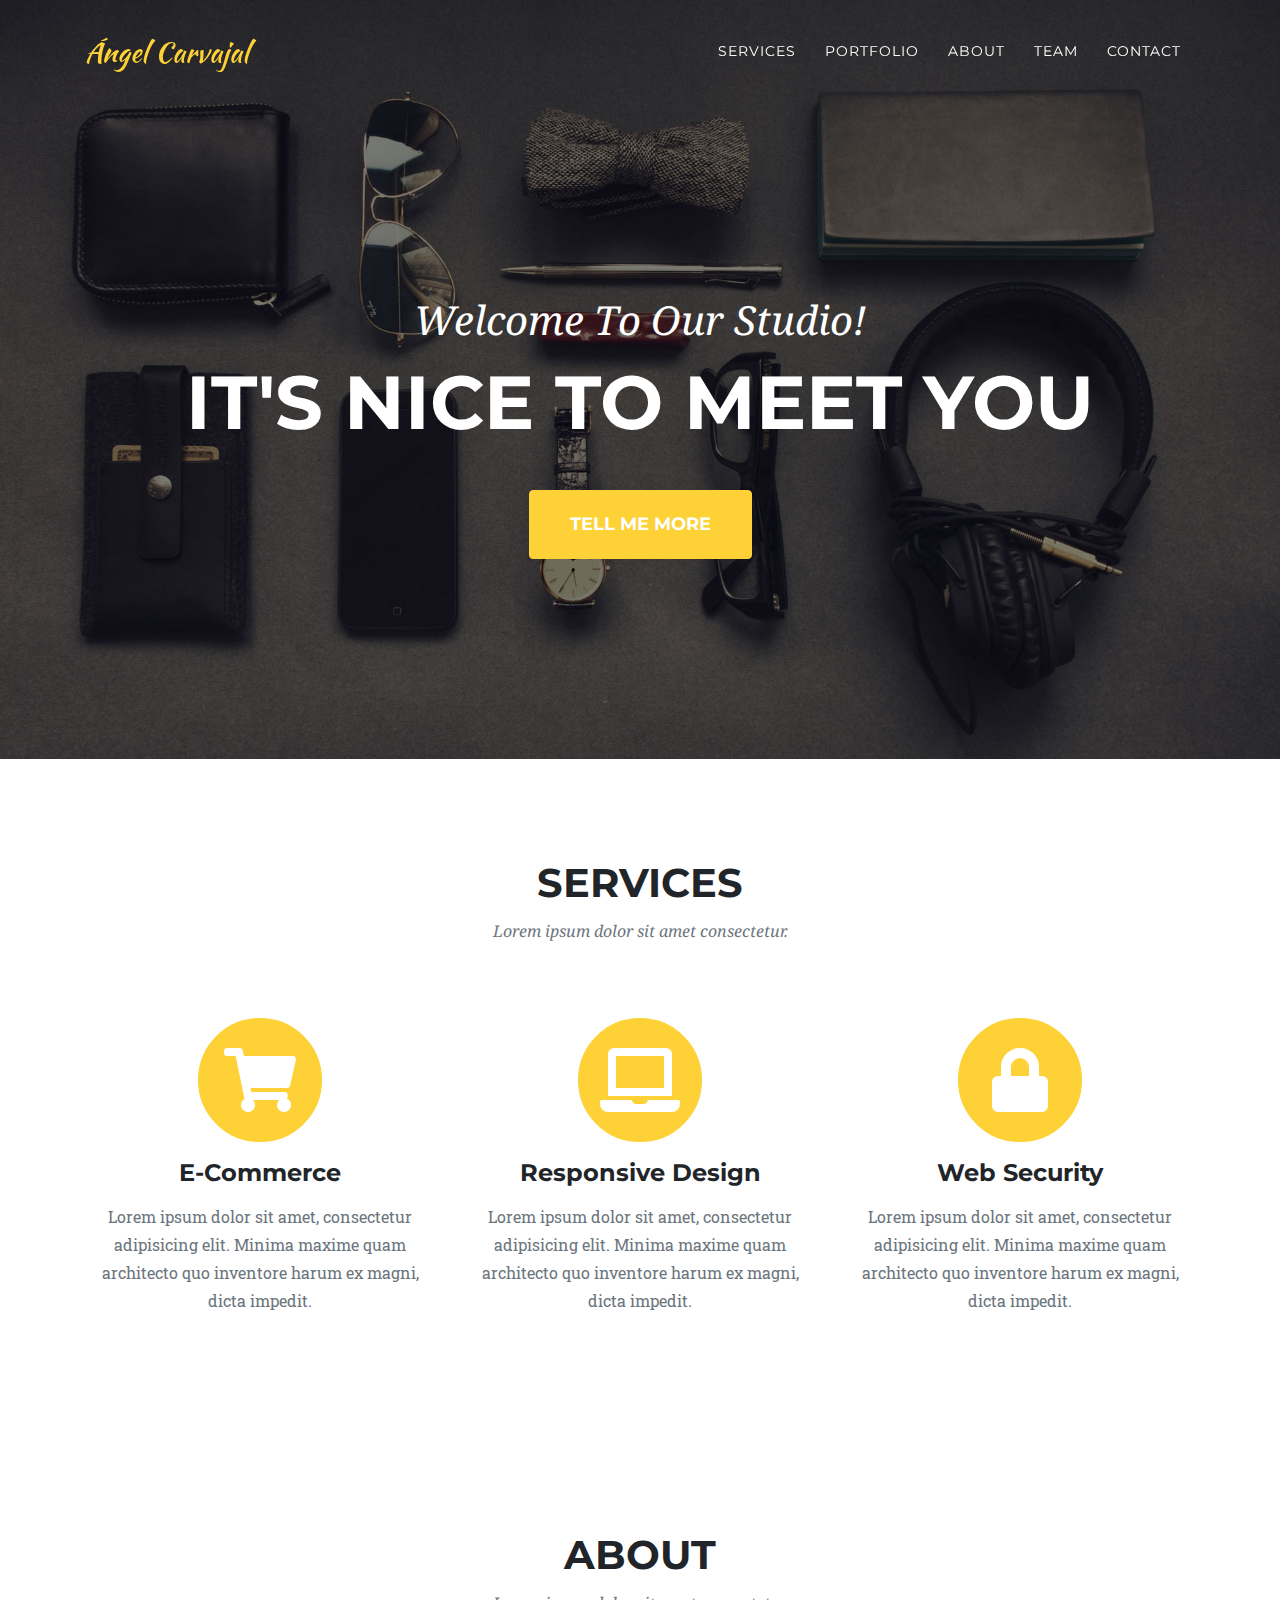
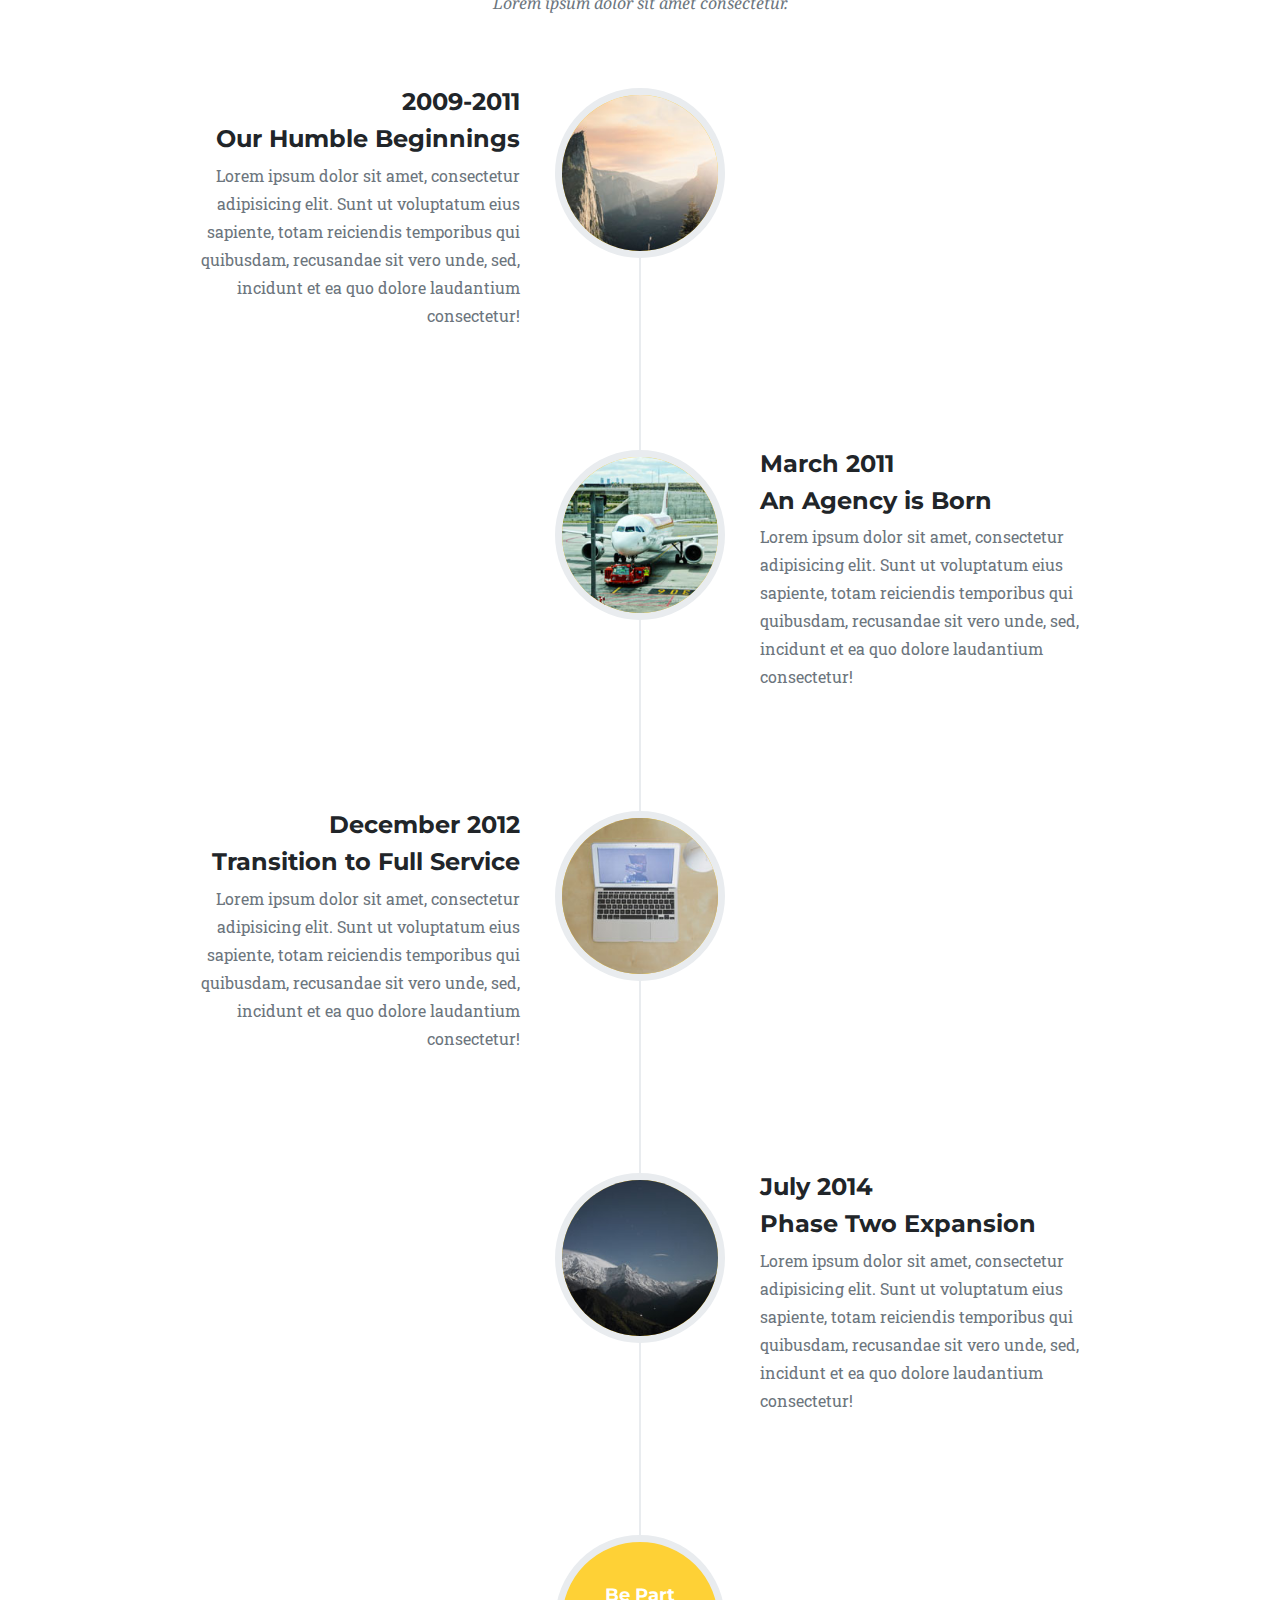
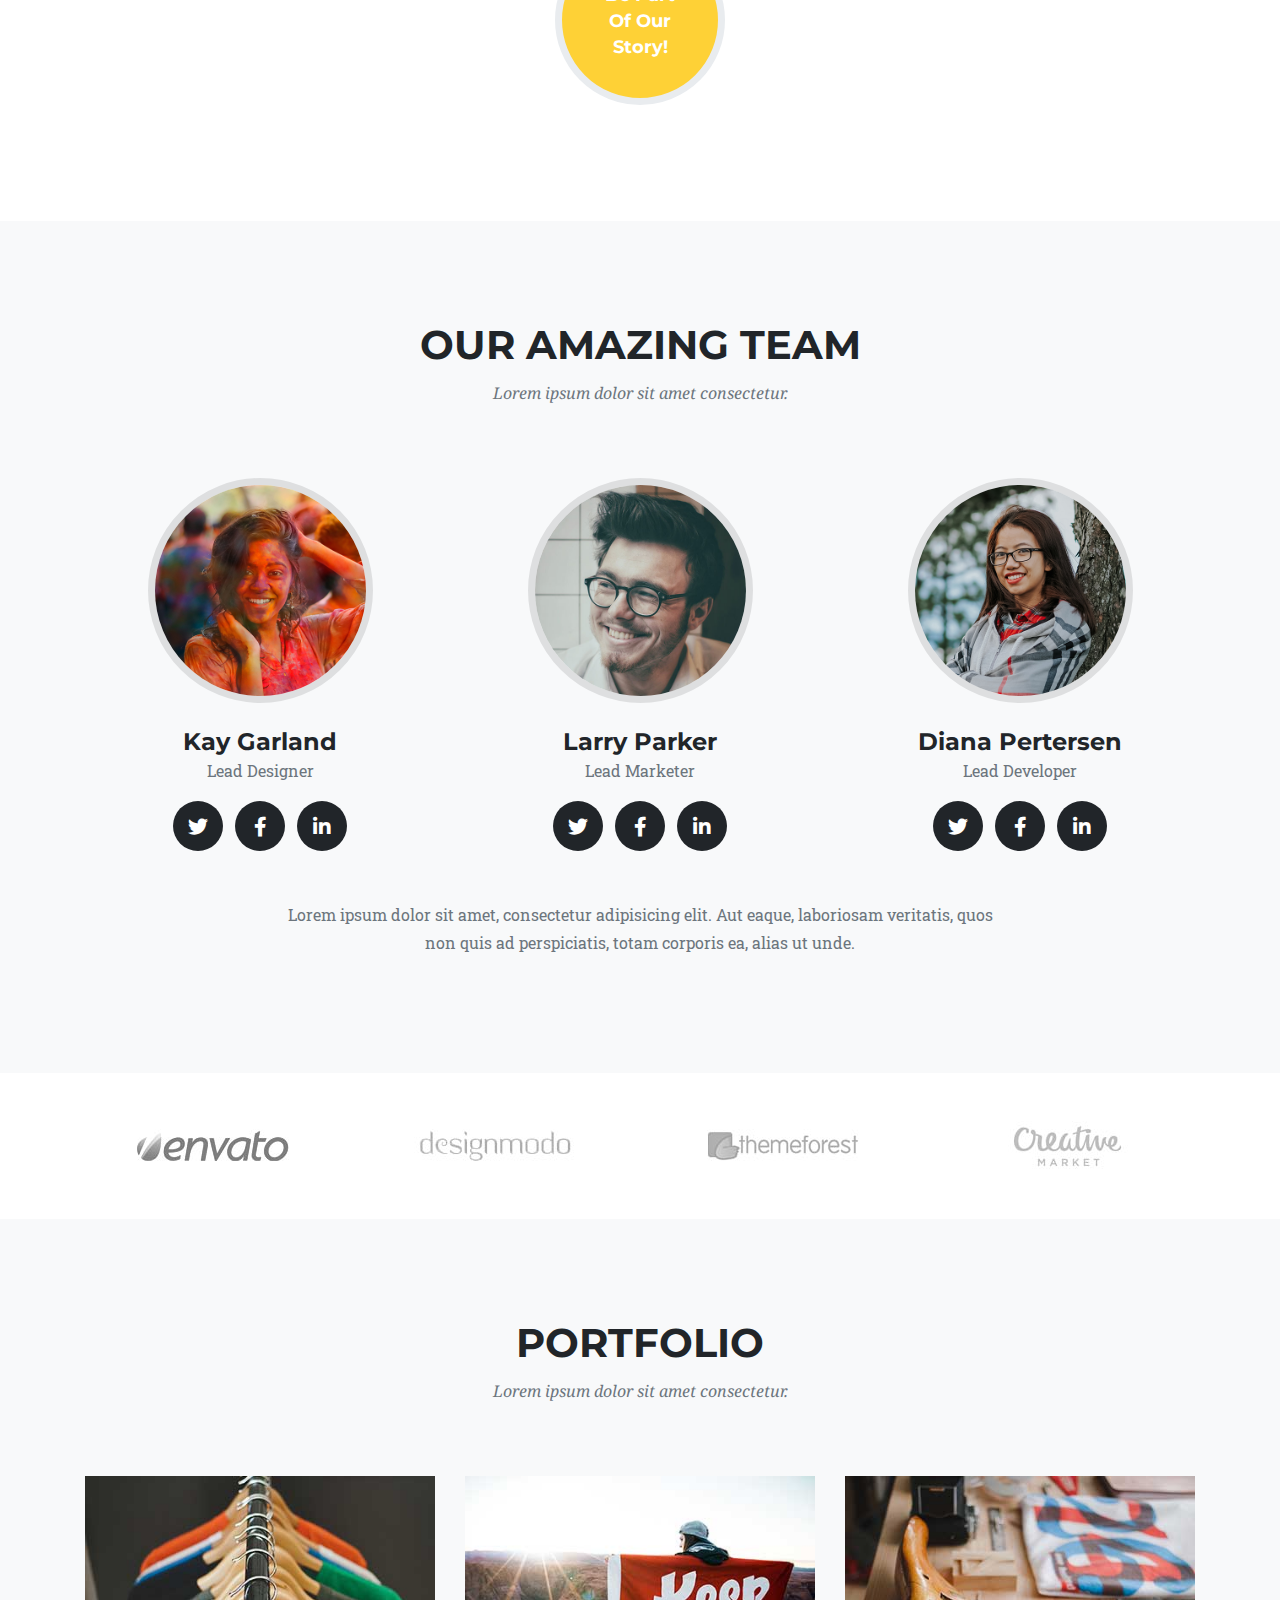
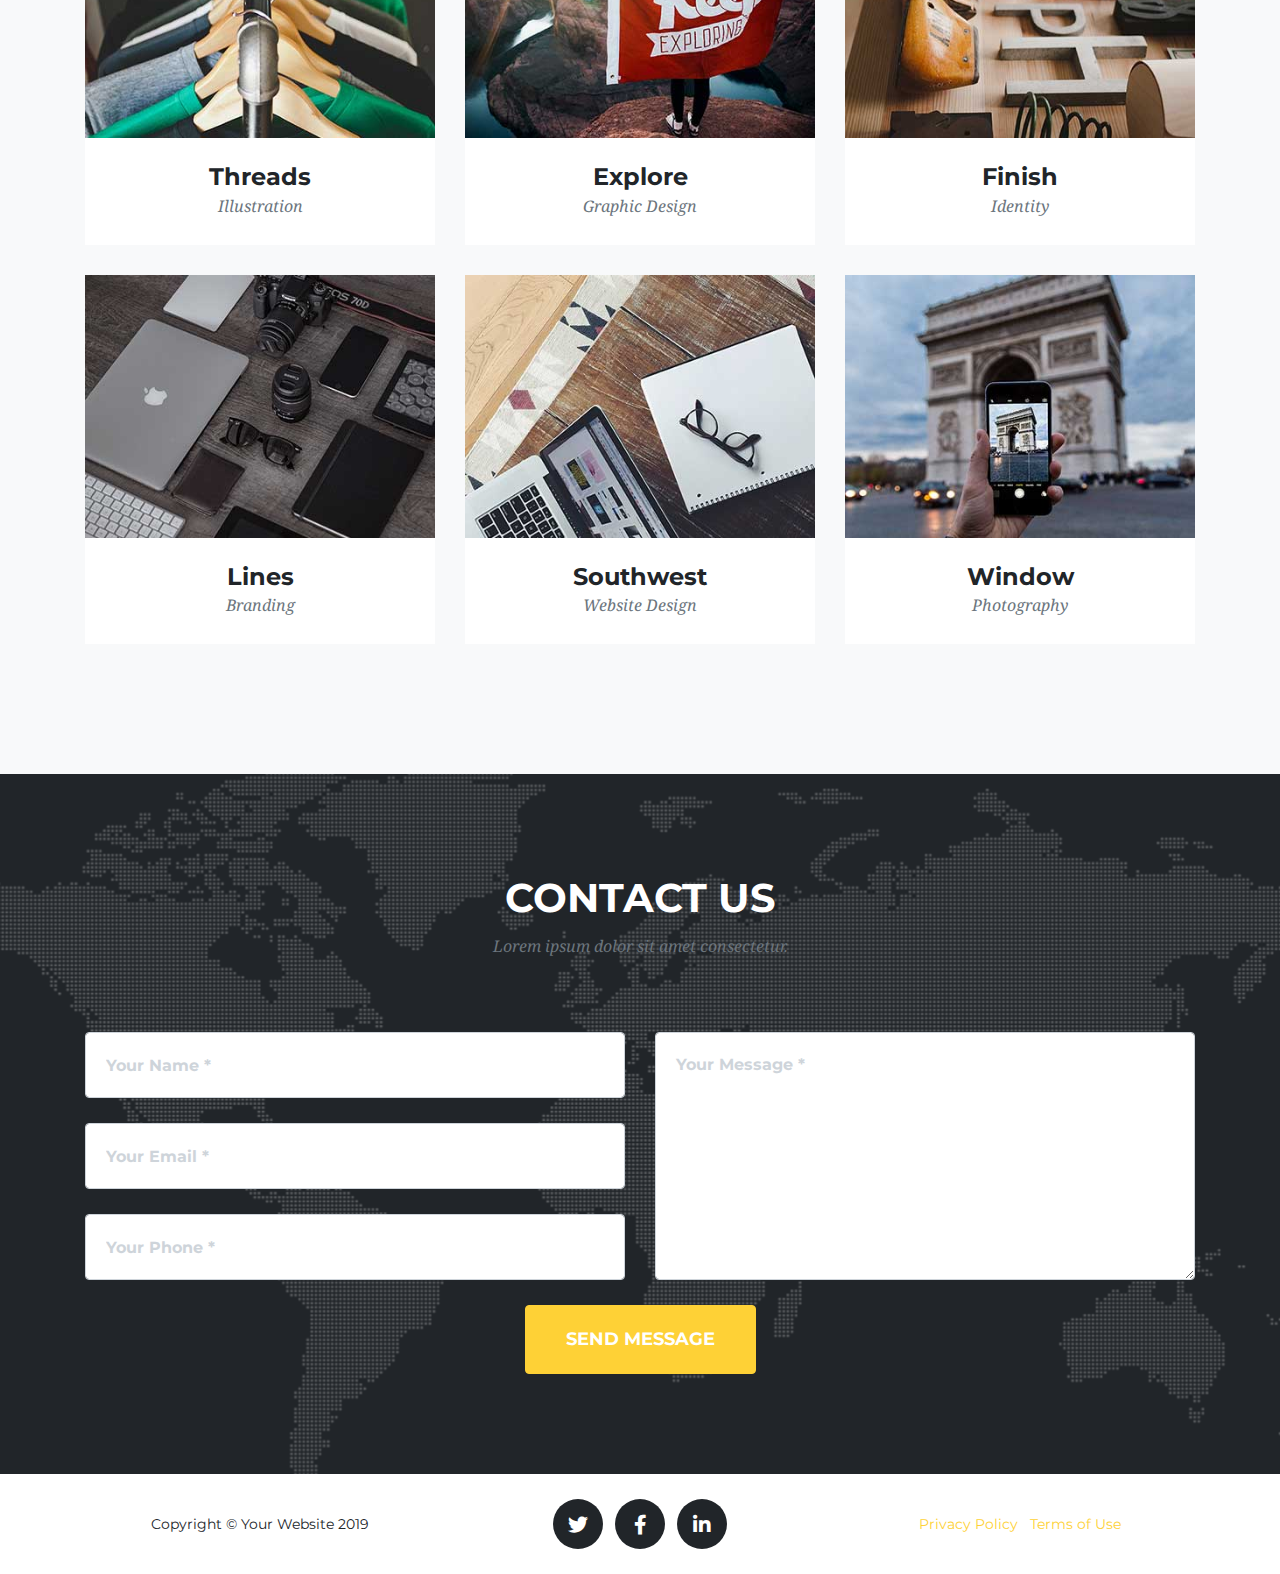
==== commit 814cb702: "Order" ====
--- a/index.html
+++ b/index.html
@@ -8,7 +8,7 @@
   <meta name="description" content="">
   <meta name="author" content="">
 
-  <title>Agency - Start Bootstrap Theme</title>
+  <title>Angel Carvajal</title>
 
   <!-- Bootstrap core CSS -->
   <link href="vendor/bootstrap/css/bootstrap.min.css" rel="stylesheet">
@@ -30,7 +30,7 @@
   <!-- Navigation -->
   <nav class="navbar navbar-expand-lg navbar-dark fixed-top" id="mainNav">
     <div class="container">
-      <a class="navbar-brand js-scroll-trigger" href="#page-top">Start Bootstrap</a>
+      <a class="navbar-brand js-scroll-trigger" href="#page-top">Ángel Carvajal</a>
       <button class="navbar-toggler navbar-toggler-right" type="button" data-toggle="collapse" data-target="#navbarResponsive" aria-controls="navbarResponsive" aria-expanded="false" aria-label="Toggle navigation">
         Menu
         <i class="fas fa-bars"></i>
@@ -106,104 +106,6 @@
     </div>
   </section>
 
-  <!-- Portfolio Grid -->
-  <section class="bg-light page-section" id="portfolio">
-    <div class="container">
-      <div class="row">
-        <div class="col-lg-12 text-center">
-          <h2 class="section-heading text-uppercase">Portfolio</h2>
-          <h3 class="section-subheading text-muted">Lorem ipsum dolor sit amet consectetur.</h3>
-        </div>
-      </div>
-      <div class="row">
-        <div class="col-md-4 col-sm-6 portfolio-item">
-          <a class="portfolio-link" data-toggle="modal" href="#portfolioModal1">
-            <div class="portfolio-hover">
-              <div class="portfolio-hover-content">
-                <i class="fas fa-plus fa-3x"></i>
-              </div>
-            </div>
-            <img class="img-fluid" src="img/portfolio/01-thumbnail.jpg" alt="">
-          </a>
-          <div class="portfolio-caption">
-            <h4>Threads</h4>
-            <p class="text-muted">Illustration</p>
-          </div>
-        </div>
-        <div class="col-md-4 col-sm-6 portfolio-item">
-          <a class="portfolio-link" data-toggle="modal" href="#portfolioModal2">
-            <div class="portfolio-hover">
-              <div class="portfolio-hover-content">
-                <i class="fas fa-plus fa-3x"></i>
-              </div>
-            </div>
-            <img class="img-fluid" src="img/portfolio/02-thumbnail.jpg" alt="">
-          </a>
-          <div class="portfolio-caption">
-            <h4>Explore</h4>
-            <p class="text-muted">Graphic Design</p>
-          </div>
-        </div>
-        <div class="col-md-4 col-sm-6 portfolio-item">
-          <a class="portfolio-link" data-toggle="modal" href="#portfolioModal3">
-            <div class="portfolio-hover">
-              <div class="portfolio-hover-content">
-                <i class="fas fa-plus fa-3x"></i>
-              </div>
-            </div>
-            <img class="img-fluid" src="img/portfolio/03-thumbnail.jpg" alt="">
-          </a>
-          <div class="portfolio-caption">
-            <h4>Finish</h4>
-            <p class="text-muted">Identity</p>
-          </div>
-        </div>
-        <div class="col-md-4 col-sm-6 portfolio-item">
-          <a class="portfolio-link" data-toggle="modal" href="#portfolioModal4">
-            <div class="portfolio-hover">
-              <div class="portfolio-hover-content">
-                <i class="fas fa-plus fa-3x"></i>
-              </div>
-            </div>
-            <img class="img-fluid" src="img/portfolio/04-thumbnail.jpg" alt="">
-          </a>
-          <div class="portfolio-caption">
-            <h4>Lines</h4>
-            <p class="text-muted">Branding</p>
-          </div>
-        </div>
-        <div class="col-md-4 col-sm-6 portfolio-item">
-          <a class="portfolio-link" data-toggle="modal" href="#portfolioModal5">
-            <div class="portfolio-hover">
-              <div class="portfolio-hover-content">
-                <i class="fas fa-plus fa-3x"></i>
-              </div>
-            </div>
-            <img class="img-fluid" src="img/portfolio/05-thumbnail.jpg" alt="">
-          </a>
-          <div class="portfolio-caption">
-            <h4>Southwest</h4>
-            <p class="text-muted">Website Design</p>
-          </div>
-        </div>
-        <div class="col-md-4 col-sm-6 portfolio-item">
-          <a class="portfolio-link" data-toggle="modal" href="#portfolioModal6">
-            <div class="portfolio-hover">
-              <div class="portfolio-hover-content">
-                <i class="fas fa-plus fa-3x"></i>
-              </div>
-            </div>
-            <img class="img-fluid" src="img/portfolio/06-thumbnail.jpg" alt="">
-          </a>
-          <div class="portfolio-caption">
-            <h4>Window</h4>
-            <p class="text-muted">Photography</p>
-          </div>
-        </div>
-      </div>
-    </div>
-  </section>
-
   <!-- About -->
   <section class="page-section" id="about">
     <div class="container">
@@ -399,6 +301,104 @@
           <a href="#">
             <img class="img-fluid d-block mx-auto" src="img/logos/creative-market.jpg" alt="">
           </a>
+        </div>
+      </div>
+    </div>
+  </section>
+
+  <!-- Portfolio Grid -->
+  <section class="bg-light page-section" id="portfolio">
+    <div class="container">
+      <div class="row">
+        <div class="col-lg-12 text-center">
+          <h2 class="section-heading text-uppercase">Portfolio</h2>
+          <h3 class="section-subheading text-muted">Lorem ipsum dolor sit amet consectetur.</h3>
+        </div>
+      </div>
+      <div class="row">
+        <div class="col-md-4 col-sm-6 portfolio-item">
+          <a class="portfolio-link" data-toggle="modal" href="#portfolioModal1">
+            <div class="portfolio-hover">
+              <div class="portfolio-hover-content">
+                <i class="fas fa-plus fa-3x"></i>
+              </div>
+            </div>
+            <img class="img-fluid" src="img/portfolio/01-thumbnail.jpg" alt="">
+          </a>
+          <div class="portfolio-caption">
+            <h4>Threads</h4>
+            <p class="text-muted">Illustration</p>
+          </div>
+        </div>
+        <div class="col-md-4 col-sm-6 portfolio-item">
+          <a class="portfolio-link" data-toggle="modal" href="#portfolioModal2">
+            <div class="portfolio-hover">
+              <div class="portfolio-hover-content">
+                <i class="fas fa-plus fa-3x"></i>
+              </div>
+            </div>
+            <img class="img-fluid" src="img/portfolio/02-thumbnail.jpg" alt="">
+          </a>
+          <div class="portfolio-caption">
+            <h4>Explore</h4>
+            <p class="text-muted">Graphic Design</p>
+          </div>
+        </div>
+        <div class="col-md-4 col-sm-6 portfolio-item">
+          <a class="portfolio-link" data-toggle="modal" href="#portfolioModal3">
+            <div class="portfolio-hover">
+              <div class="portfolio-hover-content">
+                <i class="fas fa-plus fa-3x"></i>
+              </div>
+            </div>
+            <img class="img-fluid" src="img/portfolio/03-thumbnail.jpg" alt="">
+          </a>
+          <div class="portfolio-caption">
+            <h4>Finish</h4>
+            <p class="text-muted">Identity</p>
+          </div>
+        </div>
+        <div class="col-md-4 col-sm-6 portfolio-item">
+          <a class="portfolio-link" data-toggle="modal" href="#portfolioModal4">
+            <div class="portfolio-hover">
+              <div class="portfolio-hover-content">
+                <i class="fas fa-plus fa-3x"></i>
+              </div>
+            </div>
+            <img class="img-fluid" src="img/portfolio/04-thumbnail.jpg" alt="">
+          </a>
+          <div class="portfolio-caption">
+            <h4>Lines</h4>
+            <p class="text-muted">Branding</p>
+          </div>
+        </div>
+        <div class="col-md-4 col-sm-6 portfolio-item">
+          <a class="portfolio-link" data-toggle="modal" href="#portfolioModal5">
+            <div class="portfolio-hover">
+              <div class="portfolio-hover-content">
+                <i class="fas fa-plus fa-3x"></i>
+              </div>
+            </div>
+            <img class="img-fluid" src="img/portfolio/05-thumbnail.jpg" alt="">
+          </a>
+          <div class="portfolio-caption">
+            <h4>Southwest</h4>
+            <p class="text-muted">Website Design</p>
+          </div>
+        </div>
+        <div class="col-md-4 col-sm-6 portfolio-item">
+          <a class="portfolio-link" data-toggle="modal" href="#portfolioModal6">
+            <div class="portfolio-hover">
+              <div class="portfolio-hover-content">
+                <i class="fas fa-plus fa-3x"></i>
+              </div>
+            </div>
+            <img class="img-fluid" src="img/portfolio/06-thumbnail.jpg" alt="">
+          </a>
+          <div class="portfolio-caption">
+            <h4>Window</h4>
+            <p class="text-muted">Photography</p>
+          </div>
         </div>
       </div>
     </div>
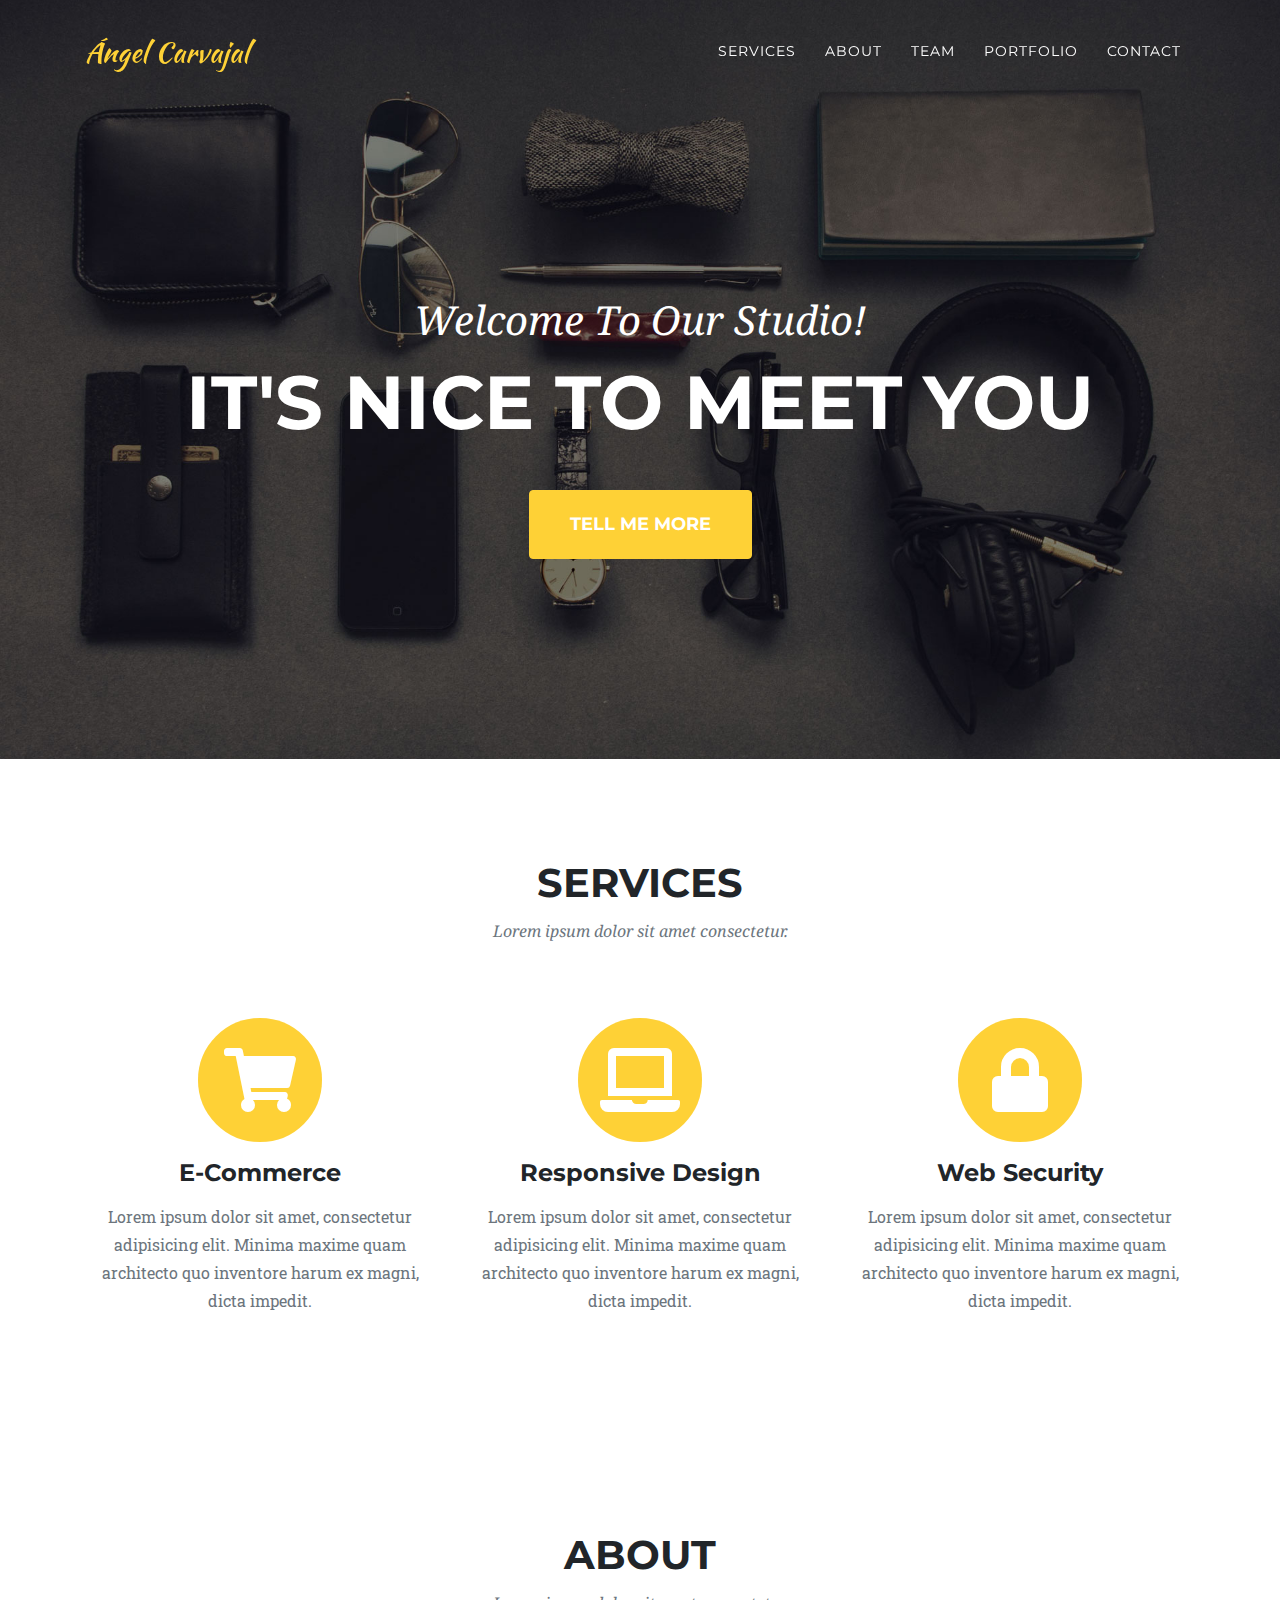
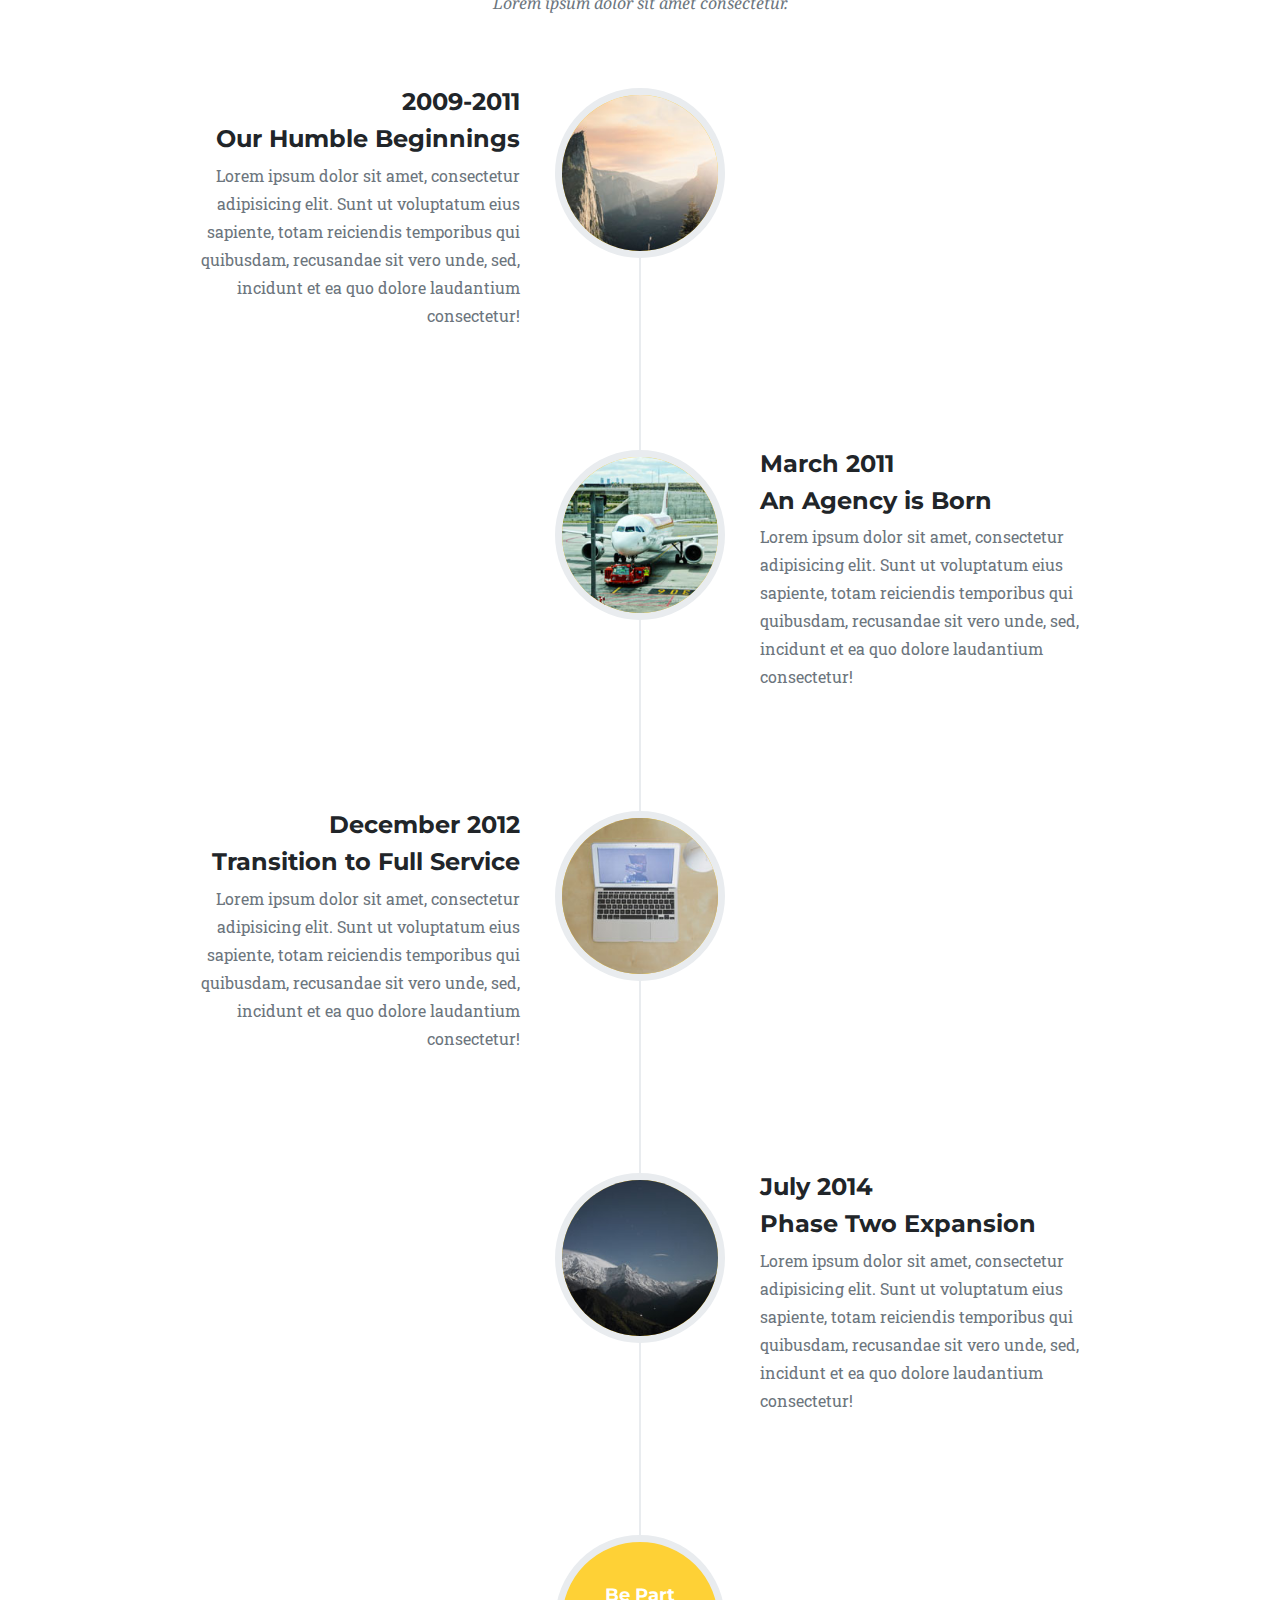
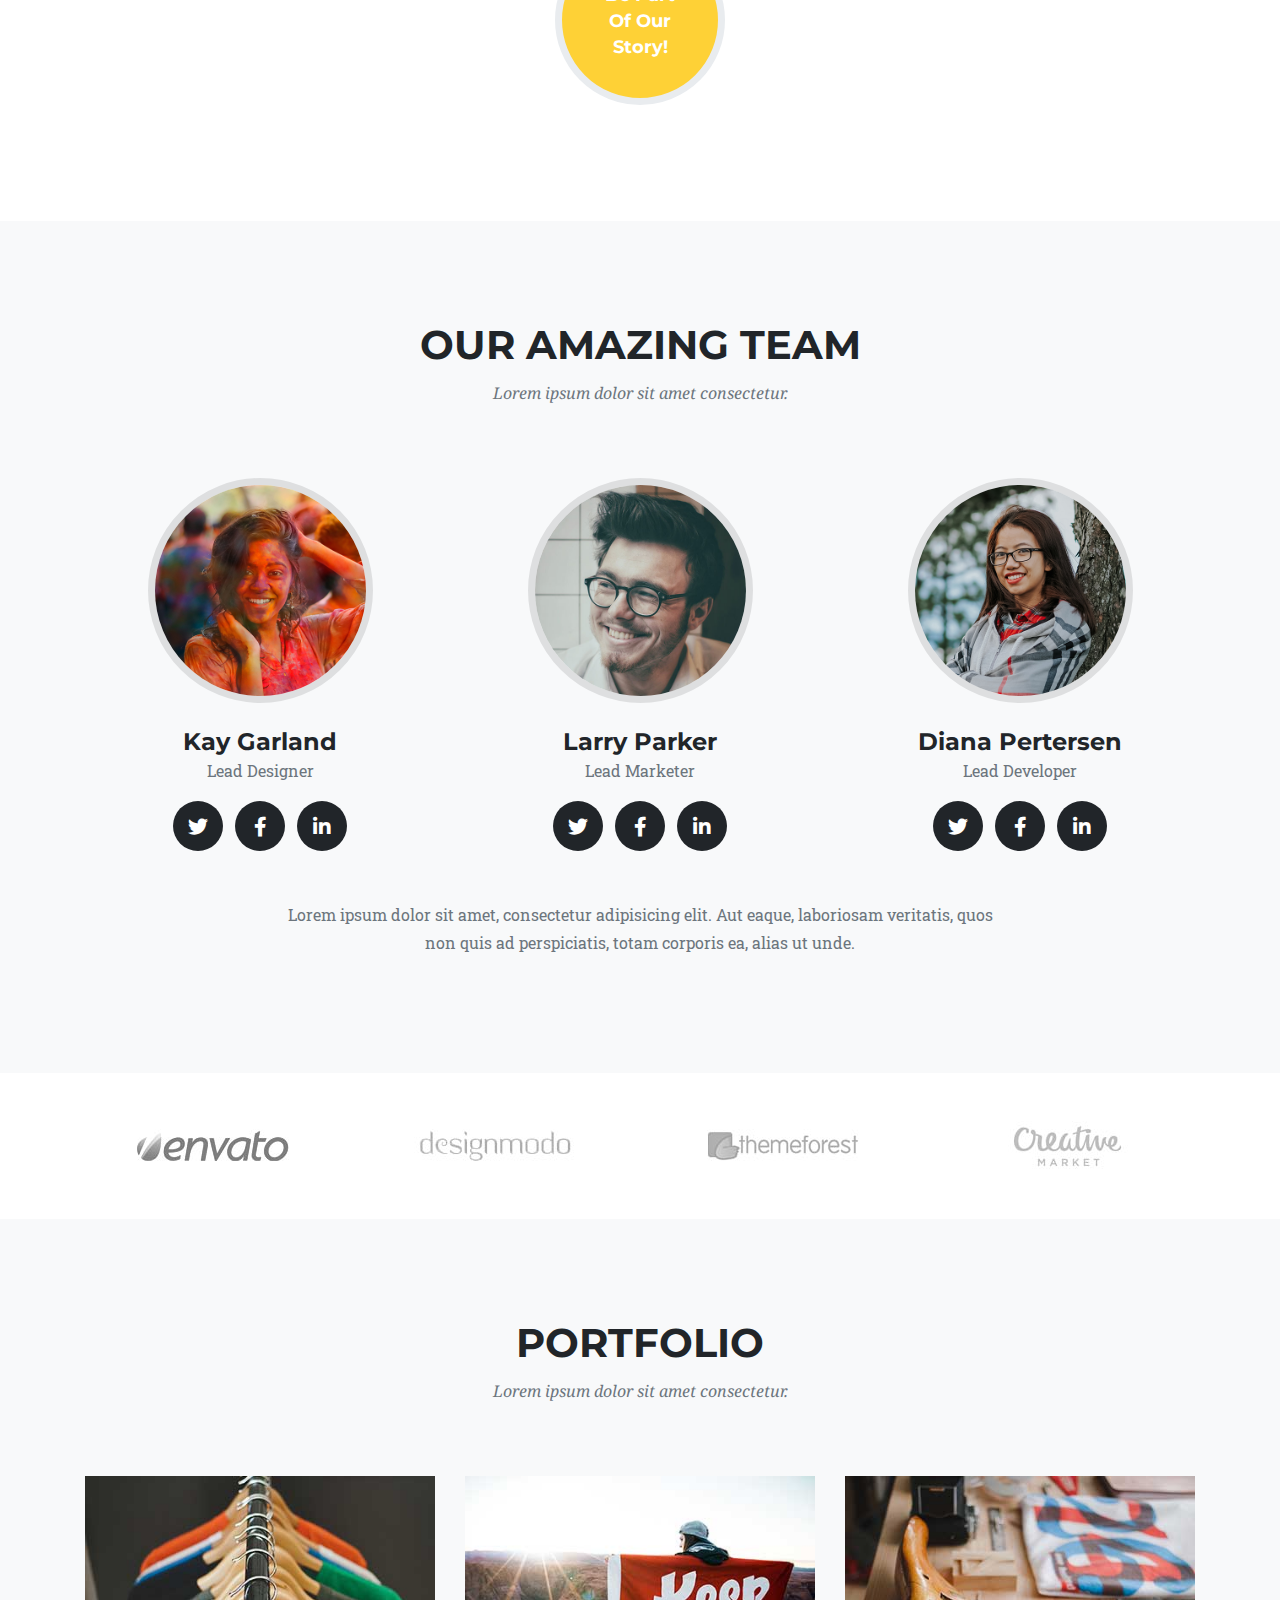
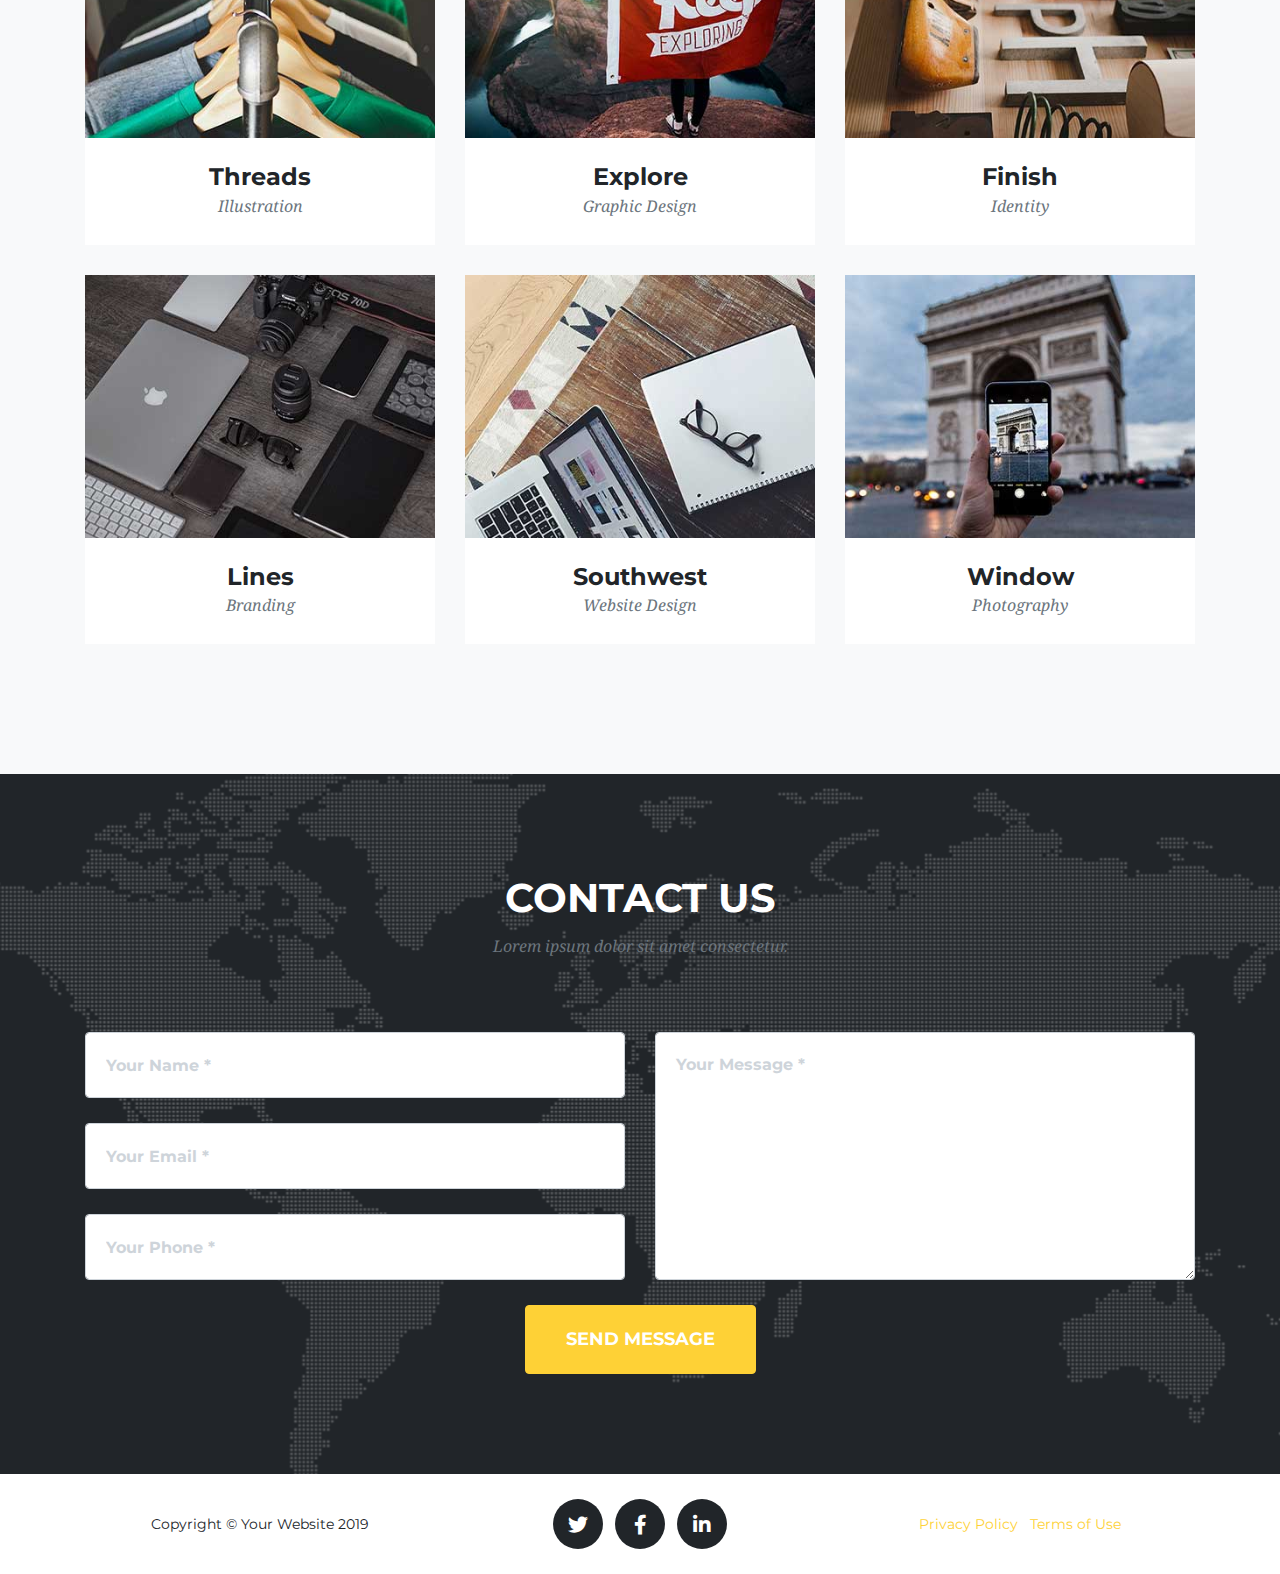
==== commit f680aa97: "Yellow to blue" ====
--- a/index.html
+++ b/index.html
@@ -41,13 +41,13 @@
             <a class="nav-link js-scroll-trigger" href="#services">Services</a>
           </li>
           <li class="nav-item">
-            <a class="nav-link js-scroll-trigger" href="#portfolio">Portfolio</a>
-          </li>
-          <li class="nav-item">
             <a class="nav-link js-scroll-trigger" href="#about">About</a>
           </li>
           <li class="nav-item">
             <a class="nav-link js-scroll-trigger" href="#team">Team</a>
+          </li>
+          <li class="nav-item">
+            <a class="nav-link js-scroll-trigger" href="#portfolio">Portfolio</a>
           </li>
           <li class="nav-item">
             <a class="nav-link js-scroll-trigger" href="#contact">Contact</a>
